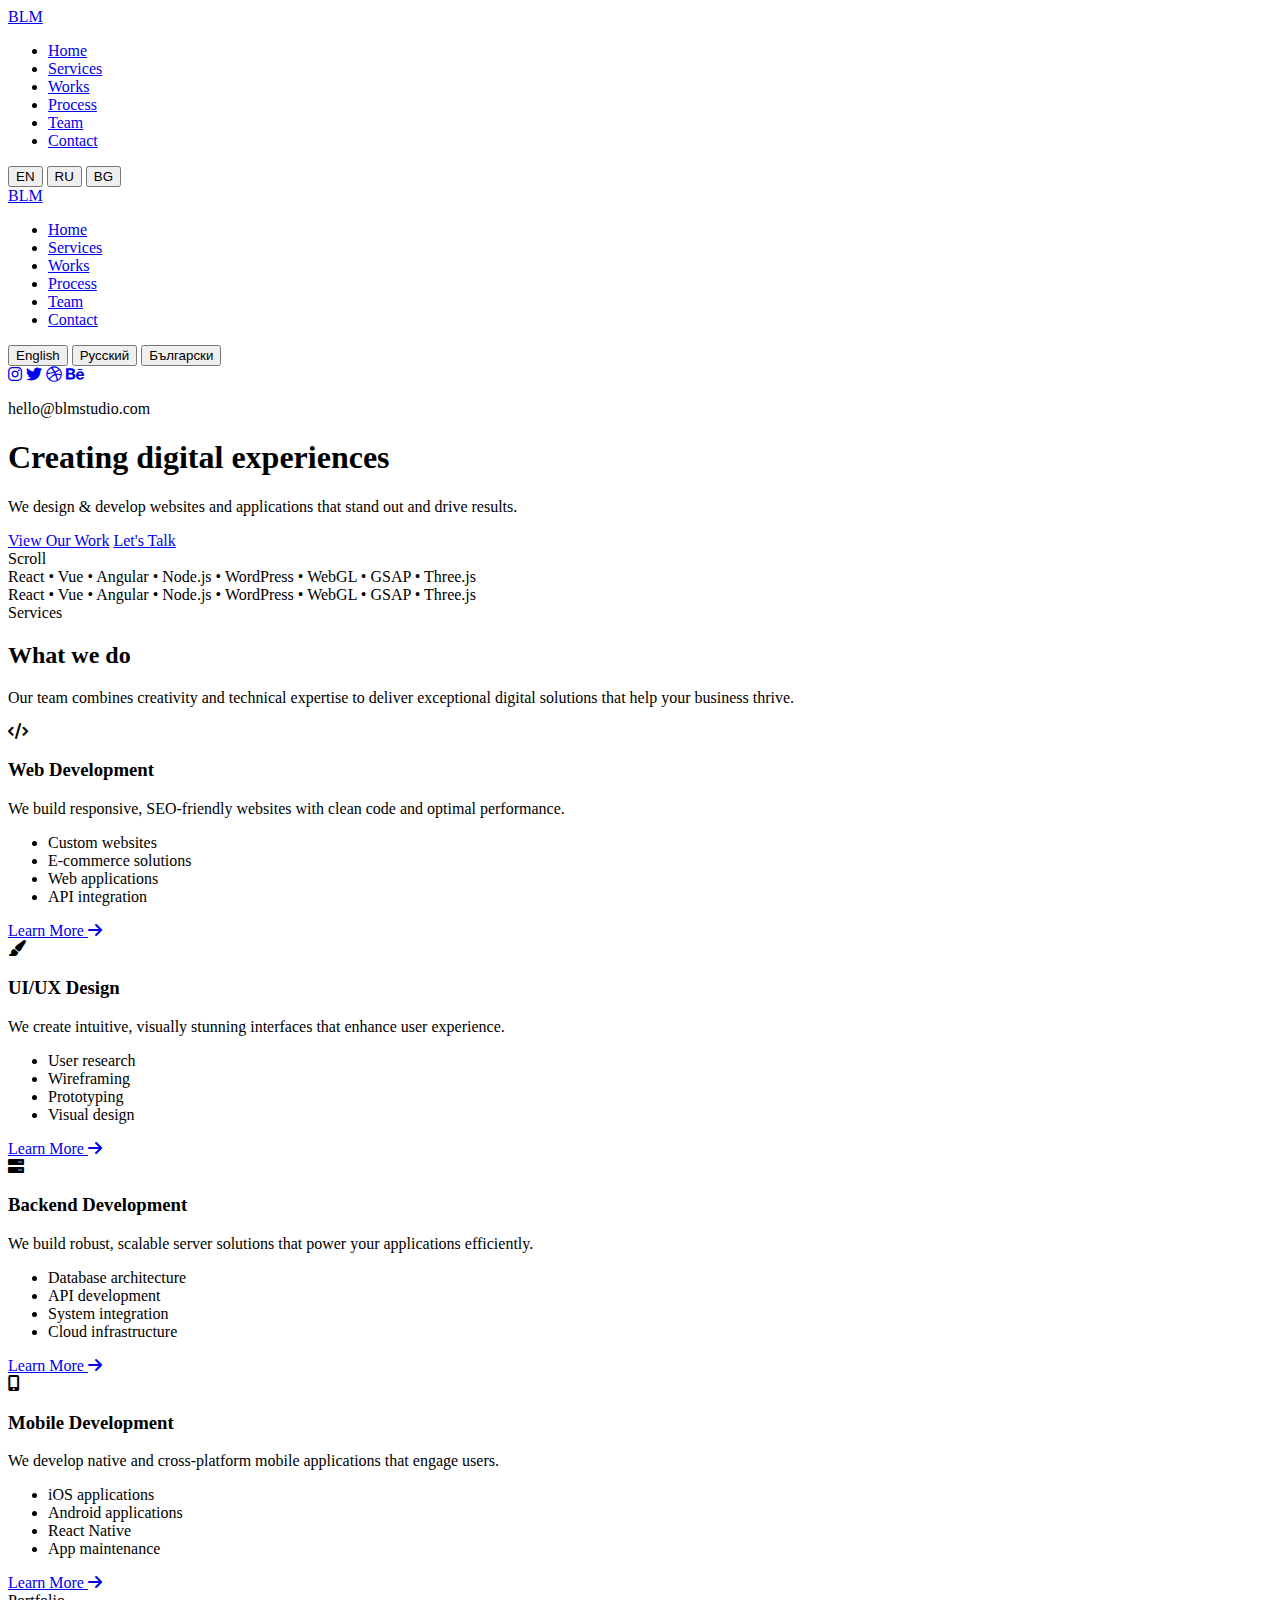
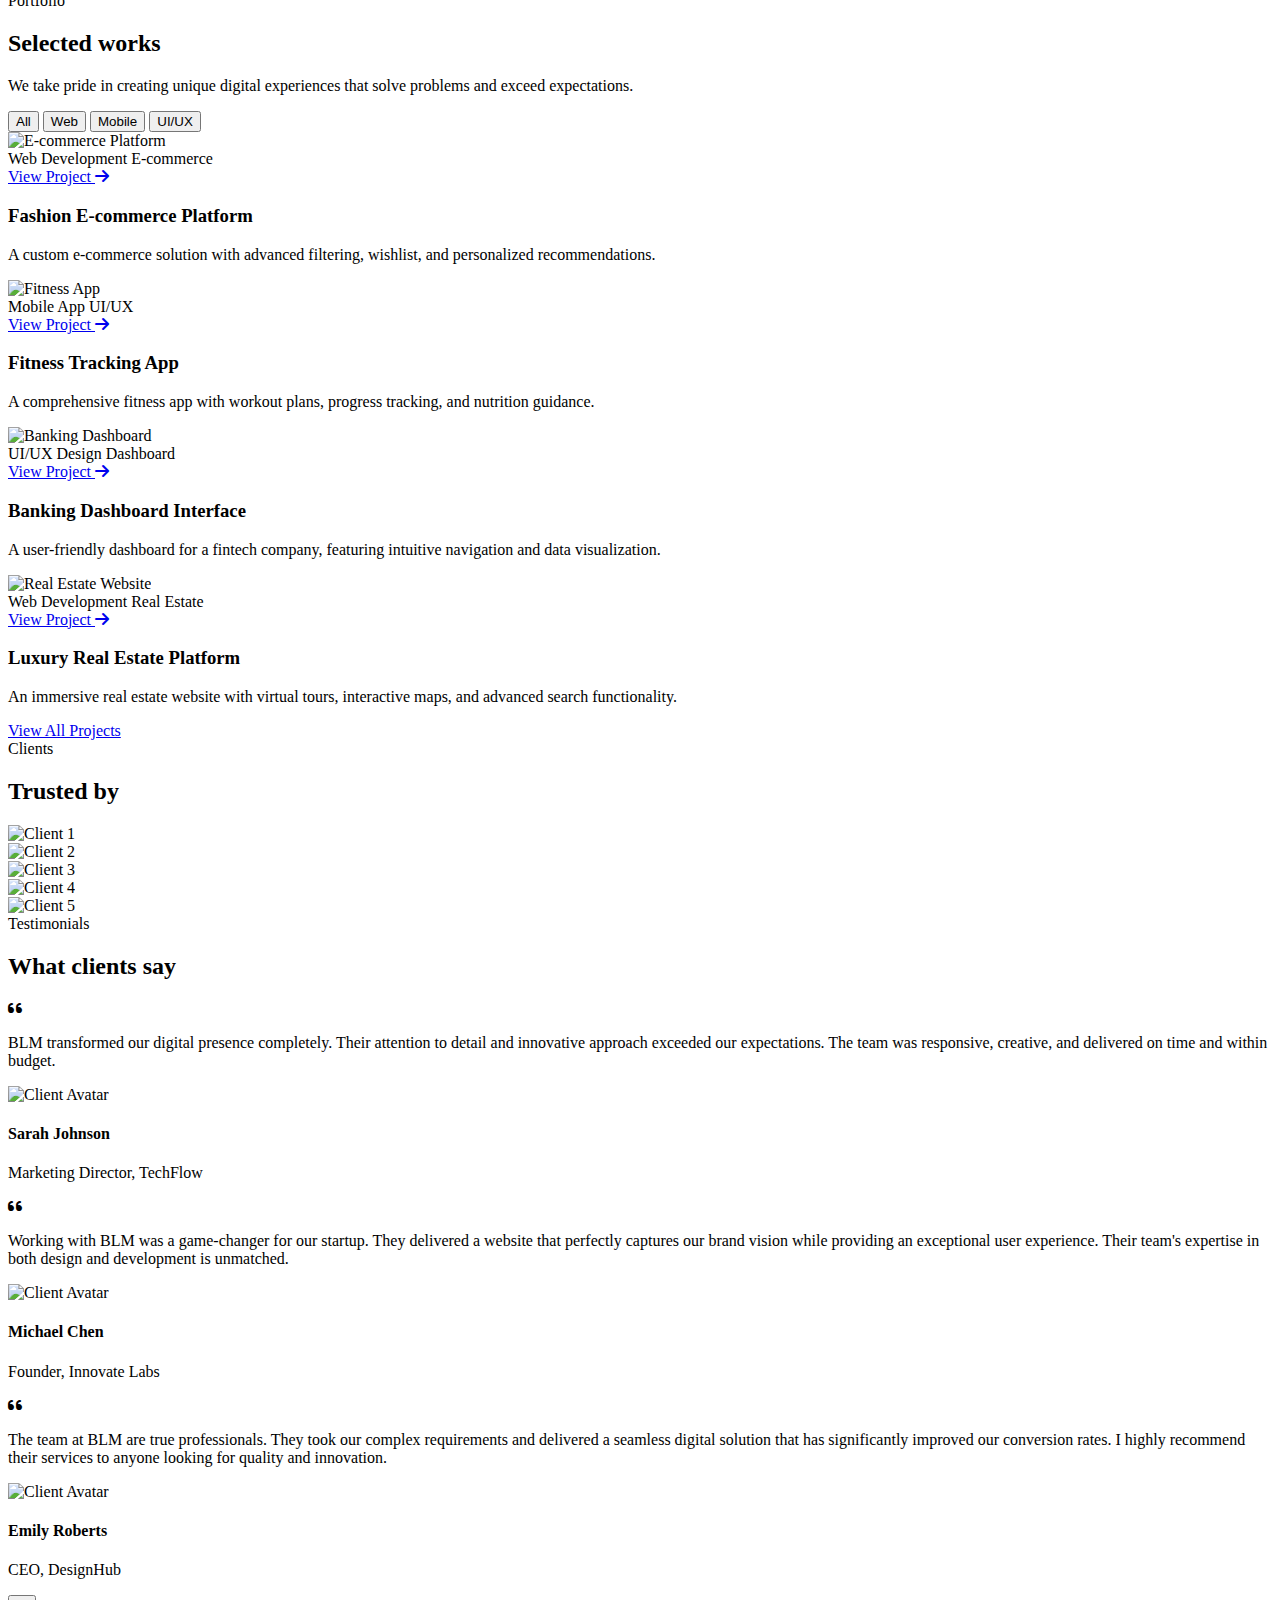
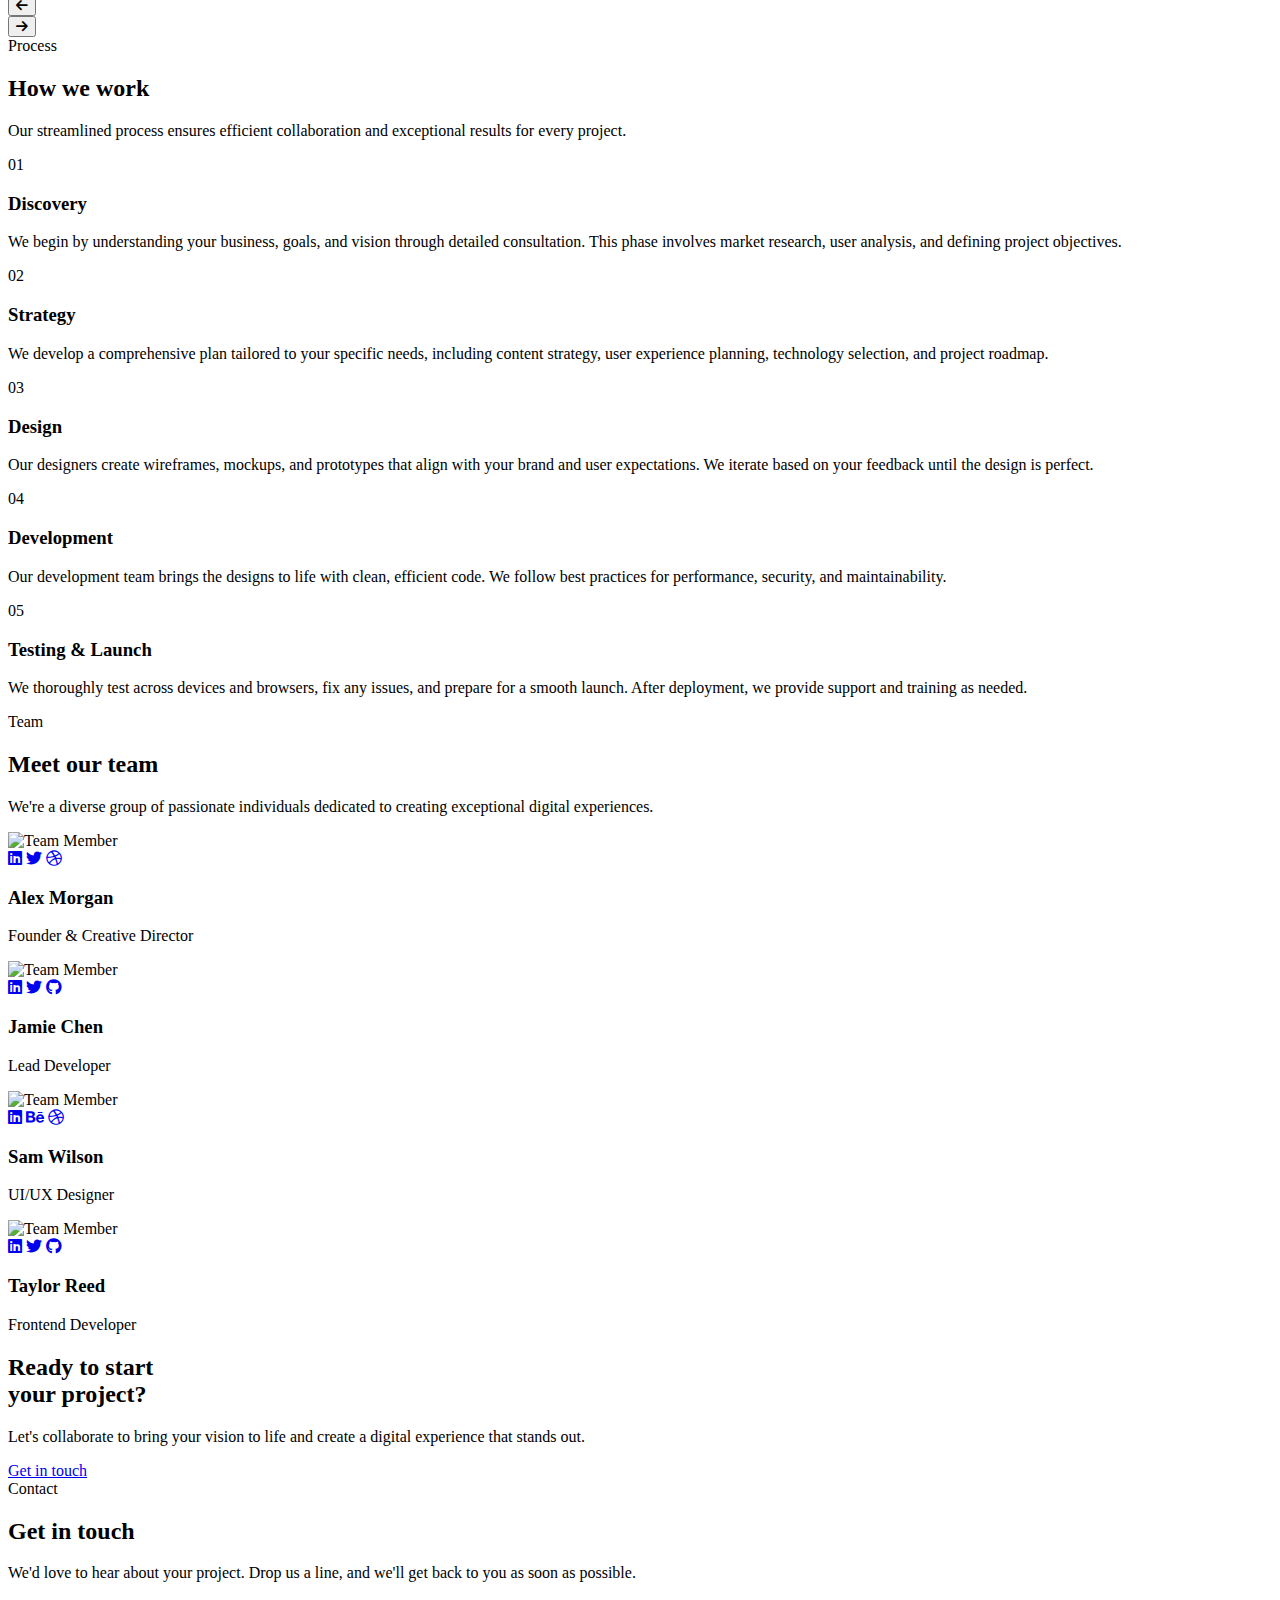
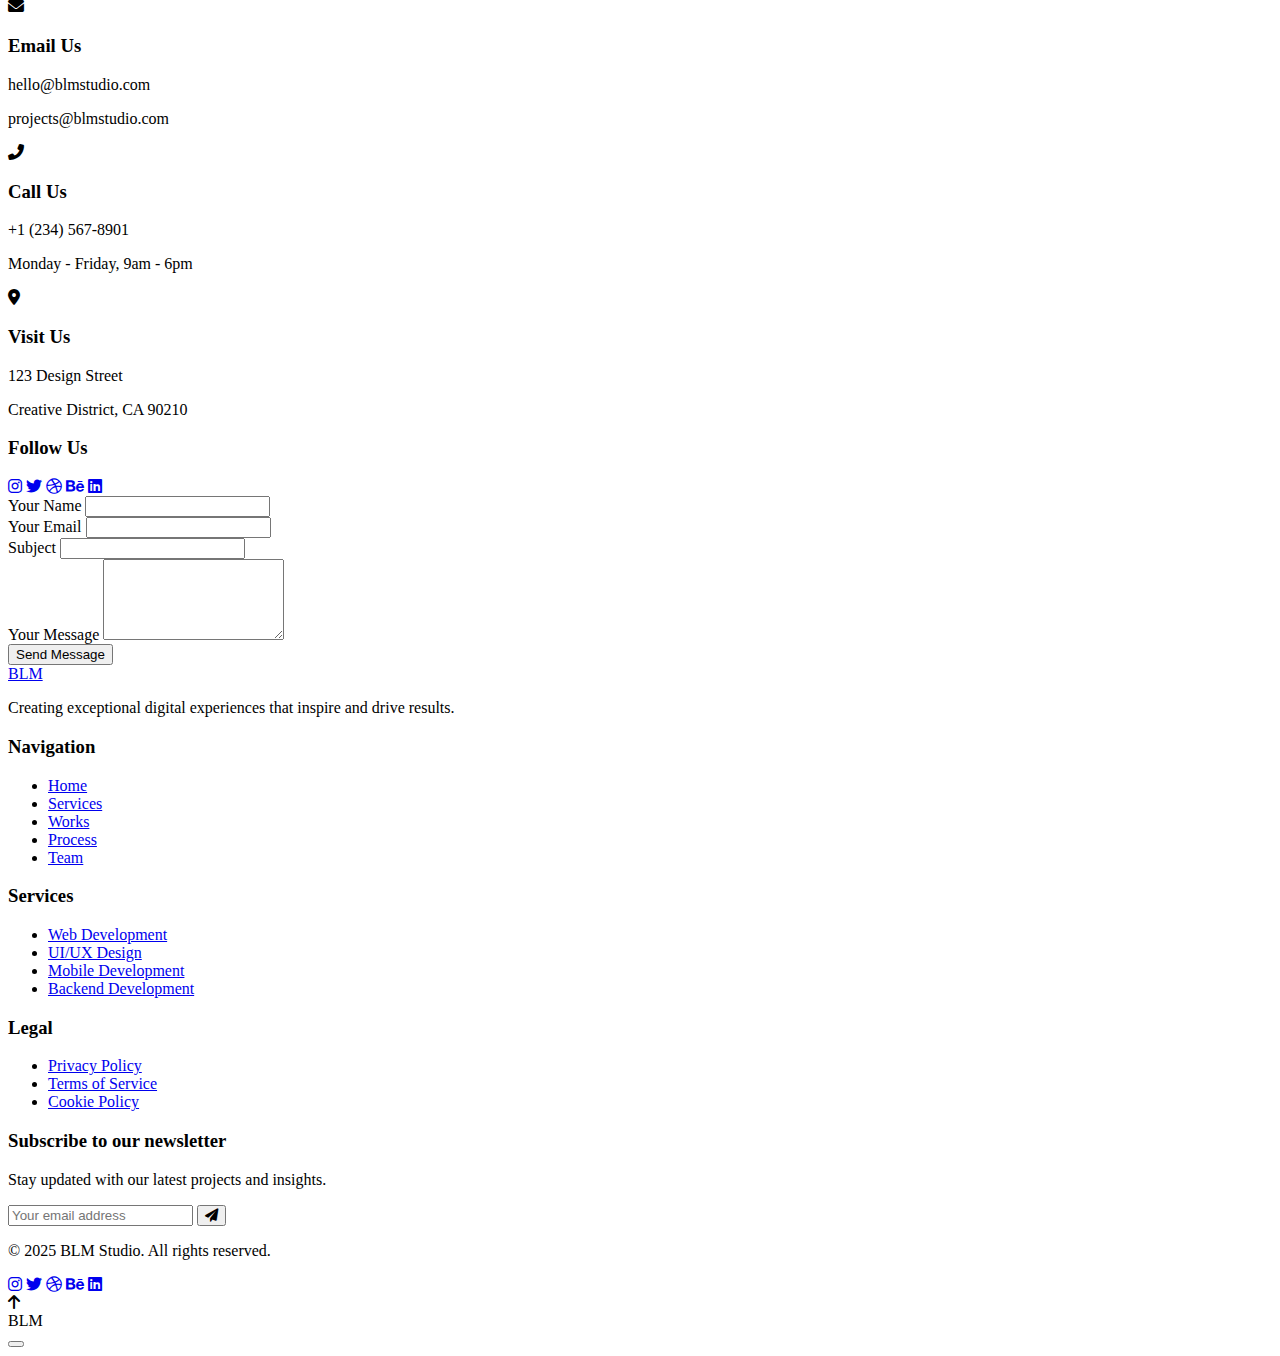
==== en/index.html @ 65df9fc5 "Create index.html" ====
<!DOCTYPE html>
<html lang="en">
<head>
<meta charset="UTF-8">
<meta name="viewport" content="width=device-width, initial-scale=1.0">
<title>BLM Studio | Interactive Digital Experiences</title>
<meta name="description" content="BLM Studio creates innovative digital experiences with cutting-edge web development solutions.">
<link rel="stylesheet" href="styles.css">
<link rel="preconnect" href="https://fonts.googleapis.com">
<link rel="preconnect" href="https://fonts.gstatic.com" crossorigin>
<link href="https://fonts.googleapis.com/css2?family=Inter:wght@300;400;500;600;700&family=Outfit:wght@300;400;500;600;700&display=swap" rel="stylesheet">
<link rel="stylesheet" href="https://cdnjs.cloudflare.com/ajax/libs/font-awesome/6.0.0/css/all.min.css">
<!-- Alternate language versions for SEO -->
<link rel="alternate" hreflang="en" href="https://blmstudio.com/en/" />
<link rel="alternate" hreflang="ru" href="https://blmstudio.com/ru/" />
<link rel="alternate" hreflang="bg" href="https://blmstudio.com/bg/" />
<script src="/shared/translations.js"></script>
<script src="/shared/language-loader.js"></script>
</head>
<body>
<!-- Cursor -->
<div class="cursor"></div>
<div class="cursor-follower"></div>

<!-- Progress Indicator -->
<div class="progress-container">
    <div class="progress-bar" id="progressBar"></div>
</div>

<!-- Noise Overlay -->
<div class="noise-overlay"></div>

<!-- Header -->
<header class="header" id="header">
    <div class="container">
        <a href="#" class="logo">
            <span class="logo-text">BLM</span>
            <span class="logo-dot"></span>
        </a>
        <nav class="main-nav">
            <ul class="nav-list">
                <li><a href="#home" class="nav-link active" data-i18n="nav_home">Home</a></li>
                <li><a href="#services" class="nav-link" data-i18n="nav_services">Services</a></li>
                <li><a href="#works" class="nav-link" data-i18n="nav_works">Works</a></li>
                <li><a href="#process" class="nav-link" data-i18n="nav_process">Process</a></li>
                <li><a href="#team" class="nav-link" data-i18n="nav_team">Team</a></li>
                <li><a href="#contact" class="nav-link" data-i18n="nav_contact">Contact</a></li>
            </ul>
        </nav>
        <div class="language-switcher">
            <button class="lang-btn" data-lang="en">EN</button>
            <button class="lang-btn" data-lang="ru">RU</button>
            <button class="lang-btn" data-lang="bg">BG</button>
        </div>
        <div class="menu-toggle" id="menuToggle">
            <div class="menu-icon">
                <span></span>
                <span></span>
            </div>
        </div>
    </div>
</header>

<!-- Mobile Menu -->
<div class="mobile-menu" id="mobileMenu">
    <div class="mobile-menu-container">
        <div class="mobile-menu-header">
            <a href="#" class="logo">
                <span class="logo-text">BLM</span>
                <span class="logo-dot"></span>
            </a>
            <div class="menu-close" id="menuClose">
                <span></span>
                <span></span>
            </div>
        </div>
        <nav class="mobile-nav">
            <ul class="mobile-nav-list">
                <li><a href="#home" class="mobile-nav-link" data-i18n="nav_home">Home</a></li>
                <li><a href="#services" class="mobile-nav-link" data-i18n="nav_services">Services</a></li>
                <li><a href="#works" class="mobile-nav-link" data-i18n="nav_works">Works</a></li>
                <li><a href="#process" class="mobile-nav-link" data-i18n="nav_process">Process</a></li>
                <li><a href="#team" class="mobile-nav-link" data-i18n="nav_team">Team</a></li>
                <li><a href="#contact" class="mobile-nav-link" data-i18n="nav_contact">Contact</a></li>
            </ul>
        </nav>
        <div class="mobile-language-switcher">
            <button class="lang-btn" data-lang="en">English</button>
            <button class="lang-btn" data-lang="ru">Русский</button>
            <button class="lang-btn" data-lang="bg">Български</button>
        </div>
        <div class="mobile-menu-footer">
            <div class="social-icons">
                <a href="#" class="social-icon"><i class="fab fa-instagram"></i></a>
                <a href="#" class="social-icon"><i class="fab fa-twitter"></i></a>
                <a href="#" class="social-icon"><i class="fab fa-dribbble"></i></a>
                <a href="#" class="social-icon"><i class="fab fa-behance"></i></a>
            </div>
            <p>hello@blmstudio.com</p>
        </div>
    </div>
    <div class="mobile-menu-bg"></div>
</div>

<!-- Hero Section -->
<section class="hero" id="home">
    <div class="hero-bg">
        <div class="hero-bg-gradient"></div>
        <div class="hero-bg-shapes">
            <div class="shape shape-1"></div>
            <div class="shape shape-2"></div>
            <div class="shape shape-3"></div>
            <div class="shape shape-4"></div>
        </div>
    </div>
    <div class="container">
        <div class="hero-content">
            <h1 class="hero-title split-text" data-i18n="hero_title">Creating digital experiences</h1>
            <p class="hero-subtitle" data-i18n="hero_subtitle">We design & develop websites and applications that 
                <span class="highlight">stand out</span> and drive results.
            </p>
            <div class="hero-buttons">
                <a href="#works" class="btn btn-primary" data-i18n="btn_view_work">View Our Work</a>
                <a href="#contact" class="btn btn-outline" data-i18n="btn_lets_talk">Let's Talk</a>
            </div>
        </div>
        <div class="hero-scroll-indicator">
            <span>Scroll</span>
        </div>
    </div>
    <div class="hero-footer">
        <div class="container">
            <div class="marquee">
                <div class="marquee-content">
                    <span>React</span>
                    <span class="marquee-divider">•</span>
                    <span>Vue</span>
                    <span class="marquee-divider">•</span>
                    <span>Angular</span>
                    <span class="marquee-divider">•</span>
                    <span>Node.js</span>
                    <span class="marquee-divider">•</span>
                    <span>WordPress</span>
                    <span class="marquee-divider">•</span>
                    <span>WebGL</span>
                    <span class="marquee-divider">•</span>
                    <span>GSAP</span>
                    <span class="marquee-divider">•</span>
                    <span>Three.js</span>
                </div>
                <div class="marquee-content">
                    <span>React</span>
                    <span class="marquee-divider">•</span>
                    <span>Vue</span>
                    <span class="marquee-divider">•</span>
                    <span>Angular</span>
                    <span class="marquee-divider">•</span>
                    <span>Node.js</span>
                    <span class="marquee-divider">•</span>
                    <span>WordPress</span>
                    <span class="marquee-divider">•</span>
                    <span>WebGL</span>
                    <span class="marquee-divider">•</span>
                    <span>GSAP</span>
                    <span class="marquee-divider">•</span>
                    <span>Three.js</span>
                </div>
            </div>
        </div>
    </div>
</section>
           

<!-- Services Section -->
<section class="services" id="services">
    <div class="container">
        <div class="section-header">
            <span class="section-tag" data-i18n="services_tag">Services</span>
            <h2 class="section-title split-text" data-i18n="services_title">What we do</h2>
            <p class="section-description" data-i18n="services_description">Our team combines creativity and technical expertise to deliver exceptional digital solutions that help your business thrive.</p>
        </div>
        <div class="services-grid">
            <div class="service-card">
                <div class="service-icon">
                    <i class="fas fa-code"></i>
                </div>
                <h3 class="service-title" data-i18n="service1_title">Web Development</h3>
                <div class="service-content">
                    <p data-i18n="service1_description">We build responsive, SEO-friendly websites with clean code and optimal performance.</p>
                    <ul class="service-list">
                        <li data-i18n="service1_list_item1">Custom websites</li>
                        <li data-i18n="service1_list_item2">E-commerce solutions</li>
                        <li data-i18n="service1_list_item3">Web applications</li>
                        <li data-i18n="service1_list_item4">API integration</li>
                    </ul>
                </div>
                <a href="#" class="service-link">
                    <span data-i18n="learn_more">Learn More</span>
                    <i class="fas fa-arrow-right"></i>
                </a>
            </div>
            <div class="service-card">
                <div class="service-icon">
                    <i class="fas fa-paint-brush"></i>
                </div>
                <h3 class="service-title" data-i18n="service2_title">UI/UX Design</h3>
                <div class="service-content">
                    <p data-i18n="service2_description">We create intuitive, visually stunning interfaces that enhance user experience.</p>
                    <ul class="service-list">
                        <li data-i18n="service2_list_item1">User research</li>
                        <li data-i18n="service2_list_item2">Wireframing</li>
                        <li data-i18n="service2_list_item3">Prototyping</li>
                        <li data-i18n="service2_list_item4">Visual design</li>
                    </ul>
                </div>
                <a href="#" class="service-link">
                    <span data-i18n="learn_more">Learn More</span>
                    <i class="fas fa-arrow-right"></i>
                </a>
            </div>
            <div class="service-card">
                <div class="service-icon">
                    <i class="fas fa-server"></i>
                </div>
                <h3 class="service-title" data-i18n="service3_title">Backend Development</h3>
                <div class="service-content">
                    <p data-i18n="service3_description">We build robust, scalable server solutions that power your applications efficiently.</p>
                    <ul class="service-list">
                        <li data-i18n="service3_list_item1">Database architecture</li>
                        <li data-i18n="service3_list_item2">API development</li>
                        <li data-i18n="service3_list_item3">System integration</li>
                        <li data-i18n="service3_list_item4">Cloud infrastructure</li>
                    </ul>
                </div>
                <a href="#" class="service-link">
                    <span data-i18n="learn_more">Learn More</span>
                    <i class="fas fa-arrow-right"></i>
                </a>
            </div>
            <div class="service-card">
                <div class="service-icon">
                    <i class="fas fa-mobile-alt"></i>
                </div>
                <h3 class="service-title" data-i18n="service4_title">Mobile Development</h3>
                <div class="service-content">
                    <p data-i18n="service4_description">We develop native and cross-platform mobile applications that engage users.</p>
                    <ul class="service-list">
                        <li data-i18n="service4_list_item1">iOS applications</li>
                        <li data-i18n="service4_list_item2">Android applications</li>
                        <li data-i18n="service4_list_item3">React Native</li>
                        <li data-i18n="service4_list_item4">App maintenance</li>
                    </ul>
                </div>
                <a href="#" class="service-link">
                    <span data-i18n="learn_more">Learn More</span>
                    <i class="fas fa-arrow-right"></i>
                </a>
            </div>
        </div>
    </div>
    <div class="services-bg">
        <div class="services-bg-gradient"></div>
        <div class="services-circle"></div>
    </div>
</section>

<!-- Works Section -->
<section class="works" id="works">
    <div class="container">
        <div class="section-header">
            <span class="section-tag" data-i18n="works_tag">Portfolio</span>
            <h2 class="section-title split-text" data-i18n="works_title">Selected works</h2>
            <p class="section-description" data-i18n="works_description">We take pride in creating unique digital experiences that solve problems and exceed expectations.</p>
        </div>
        <div class="works-filter">
            <button class="filter-btn active" data-filter="all" data-i18n="filter_all">All</button>
            <button class="filter-btn" data-filter="web" data-i18n="filter_web">Web</button>
            <button class="filter-btn" data-filter="mobile" data-i18n="filter_mobile">Mobile</button>
            <button class="filter-btn" data-filter="ui" data-i18n="filter_ui">UI/UX</button>
        </div>
        <div class="works-grid">
            <div class="work-item" data-category="web">
                <div class="work-image">
                    <img src="https://placehold.co/800x600" alt="E-commerce Platform">
                    <div class="work-overlay">
                        <div class="work-tags">
                            <span data-i18n="project1_tag1">Web Development</span>
                            <span data-i18n="project1_tag2">E-commerce</span>
                        </div>
                        <a href="#" class="work-link">
                            <span data-i18n="view_project">View Project</span>
                            <i class="fas fa-arrow-right"></i>
                        </a>
                    </div>
                </div>
                <div class="work-info">
                    <h3 class="work-title" data-i18n="project1_title">Fashion E-commerce Platform</h3>
                    <p class="work-description" data-i18n="project1_description">A custom e-commerce solution with advanced filtering, wishlist, and personalized recommendations.</p>
                </div>
            </div>
            <div class="work-item" data-category="mobile">
                <div class="work-image">
                    <img src="https://placehold.co/800x600" alt="Fitness App">
                    <div class="work-overlay">
                        <div class="work-tags">
                            <span data-i18n="project2_tag1">Mobile App</span>
                            <span data-i18n="project2_tag2">UI/UX</span>
                        </div>
                        <a href="#" class="work-link">
                            <span data-i18n="view_project">View Project</span>
                            <i class="fas fa-arrow-right"></i>
                        </a>
                    </div>
                </div>
                <div class="work-info">
                    <h3 class="work-title" data-i18n="project2_title">Fitness Tracking App</h3>
                    <p class="work-description" data-i18n="project2_description">A comprehensive fitness app with workout plans, progress tracking, and nutrition guidance.</p>
                </div>
            </div>
            <div class="work-item" data-category="ui">
                <div class="work-image">
                    <img src="https://placehold.co/800x600" alt="Banking Dashboard">
                    <div class="work-overlay">
                        <div class="work-tags">
                            <span data-i18n="project3_tag1">UI/UX Design</span>
                            <span data-i18n="project3_tag2">Dashboard</span>
                        </div>
                        <a href="#" class="work-link">
                            <span data-i18n="view_project">View Project</span>
                            <i class="fas fa-arrow-right"></i>
                        </a>
                    </div>
                </div>
                <div class="work-info">
                    <h3 class="work-title" data-i18n="project3_title">Banking Dashboard Interface</h3>
                    <p class="work-description" data-i18n="project3_description">A user-friendly dashboard for a fintech company, featuring intuitive navigation and data visualization.</p>
                </div>
            </div>
            <div class="work-item" data-category="web">
                <div class="work-image">
                    <img src="https://placehold.co/800x600" alt="Real Estate Website">
                    <div class="work-overlay">
                        <div class="work-tags">
                            <span data-i18n="project4_tag1">Web Development</span>
                            <span data-i18n="project4_tag2">Real Estate</span>
                        </div>
                        <a href="#" class="work-link">
                            <span data-i18n="view_project">View Project</span>
                            <i class="fas fa-arrow-right"></i>
                        </a>
                    </div>
                </div>
                <div class="work-info">
                    <h3 class="work-title" data-i18n="project4_title">Luxury Real Estate Platform</h3>
                    <p class="work-description" data-i18n="project4_description">An immersive real estate website with virtual tours, interactive maps, and advanced search functionality.</p>
                </div>
            </div>
        </div>
        <div class="works-cta">
            <a href="#" class="btn btn-outline" data-i18n="view_all_projects">View All Projects</a>
        </div>
    </div>
</section>

<!-- Client Section -->
<section class="clients">
    <div class="container">
        <div class="section-header">
            <span class="section-tag" data-i18n="clients_tag">Clients</span>
            <h2 class="section-title split-text" data-i18n="clients_title">Trusted by</h2>
        </div>
        <div class="clients-grid">
            <div class="client-logo">
                <img src="https://placehold.co/200x100" alt="Client 1">
            </div>
            <div class="client-logo">
                <img src="https://placehold.co/200x100" alt="Client 2">
            </div>
            <div class="client-logo">
                <img src="https://placehold.co/200x100" alt="Client 3">
            </div>
            <div class="client-logo">
                <img src="https://placehold.co/200x100" alt="Client 4">
            </div>
            <div class="client-logo">
                <img src="https://placehold.co/200x100" alt="Client 5">
            </div>
        </div>
    </div>
</section>

<!-- Testimonials Section -->
<section class="testimonials">
    <div class="container">
        <div class="section-header">
            <span class="section-tag" data-i18n="testimonials_tag">Testimonials</span>
            <h2 class="section-title split-text" data-i18n="testimonials_title">What clients say</h2>
        </div>
        <div class="testimonials-container">
            <div class="testimonials-slider" id="testimonialsSlider">
                <div class="testimonial-slide">
                    <div class="testimonial-content">
                        <div class="testimonial-quote">
                            <i class="fas fa-quote-left"></i>
                            <p data-i18n="testimonial1_text">BLM transformed our digital presence completely. Their attention to detail and innovative approach exceeded our expectations. The team was responsive, creative, and delivered on time and within budget.</p>
                        </div>
                        <div class="testimonial-author">
                            <div class="testimonial-avatar">
                                <img src="https://placehold.co/100" alt="Client Avatar">
                            </div>
                            <div class="testimonial-info">
                                <h4 data-i18n="testimonial1_name">Sarah Johnson</h4>
                                <p data-i18n="testimonial1_position">Marketing Director, TechFlow</p>
                            </div>
                        </div>
                    </div>
                </div>
                <div class="testimonial-slide">
                    <div class="testimonial-content">
                        <div class="testimonial-quote">
                            <i class="fas fa-quote-left"></i>
                            <p data-i18n="testimonial2_text">Working with BLM was a game-changer for our startup. They delivered a website that perfectly captures our brand vision while providing an exceptional user experience. Their team's expertise in both design and development is unmatched.</p>
                        </div>
                        <div class="testimonial-author">
                            <div class="testimonial-avatar">
                                <img src="https://placehold.co/100" alt="Client Avatar">
                            </div>
                            <div class="testimonial-info">
                                <h4 data-i18n="testimonial2_name">Michael Chen</h4>
                                <p data-i18n="testimonial2_position">Founder, Innovate Labs</p>
                            </div>
                        </div>
                    </div>
                </div>
                <div class="testimonial-slide">
                    <div class="testimonial-content">
                        <div class="testimonial-quote">
                            <i class="fas fa-quote-left"></i>
                            <p data-i18n="testimonial3_text">The team at BLM are true professionals. They took our complex requirements and delivered a seamless digital solution that has significantly improved our conversion rates. I highly recommend their services to anyone looking for quality and innovation.</p>
                        </div>
                        <div class="testimonial-author">
                            <div class="testimonial-avatar">
                                <img src="https://placehold.co/100" alt="Client Avatar">
                            </div>
                            <div class="testimonial-info">
                                <h4 data-i18n="testimonial3_name">Emily Roberts</h4>
                                <p data-i18n="testimonial3_position">CEO, DesignHub</p>
                            </div>
                        </div>
                    </div>
                </div>
            </div>
            <div class="testimonials-controls">
                <button class="testimonial-btn prev" id="testimonialPrev">
                    <i class="fas fa-arrow-left"></i>
                </button>
                <div class="testimonial-indicators">
                    <span class="indicator active" data-index="0"></span>
                    <span class="indicator" data-index="1"></span>
                    <span class="indicator" data-index="2"></span>
                </div>
                <button class="testimonial-btn next" id="testimonialNext">
                    <i class="fas fa-arrow-right"></i>
                </button>
            </div>
        </div>
    </div>
    <div class="testimonials-bg">
        <div class="testimonials-circle"></div>
    </div>
</section>

<!-- Process Section -->
<section class="process" id="process">
    <div class="container">
        <div class="section-header">
            <span class="section-tag" data-i18n="process_tag">Process</span>
            <h2 class="section-title split-text" data-i18n="process_title">How we work</h2>
            <p class="section-description" data-i18n="process_description">Our streamlined process ensures efficient collaboration and exceptional results for every project.</p>
        </div>
        <div class="process-timeline">
            <div class="process-step">
                <div class="process-step-content">
                    <div class="process-number">01</div>
                    <div class="process-details">
                        <h3 data-i18n="process1_title">Discovery</h3>
                        <p data-i18n="process1_description">We begin by understanding your business, goals, and vision through detailed consultation. This phase involves market research, user analysis, and defining project objectives.</p>
                    </div>
                </div>
                <div class="process-connector"></div>
            </div>
            <div class="process-step">
                <div class="process-step-content">
                    <div class="process-number">02</div>
                    <div class="process-details">
                        <h3 data-i18n="process2_title">Strategy</h3>
                        <p data-i18n="process2_description">We develop a comprehensive plan tailored to your specific needs, including content strategy, user experience planning, technology selection, and project roadmap.</p>
                    </div>
                </div>
                <div class="process-connector"></div>
            </div>
            <div class="process-step">
                <div class="process-step-content">
                    <div class="process-number">03</div>
                    <div class="process-details">
                        <h3 data-i18n="process3_title">Design</h3>
                        <p data-i18n="process3_description">Our designers create wireframes, mockups, and prototypes that align with your brand and user expectations. We iterate based on your feedback until the design is perfect.</p>
                    </div>
                </div>
                <div class="process-connector"></div>
            </div>
            <div class="process-step">
                <div class="process-step-content">
                    <div class="process-number">04</div>
                    <div class="process-details">
                        <h3 data-i18n="process4_title">Development</h3>
                        <p data-i18n="process4_description">Our development team brings the designs to life with clean, efficient code. We follow best practices for performance, security, and maintainability.</p>
                    </div>
                </div>
                <div class="process-connector"></div>
            </div>
            <div class="process-step">
                <div class="process-step-content">
                    <div class="process-number">05</div>
                    <div class="process-details">
                        <h3 data-i18n="process5_title">Testing & Launch</h3>
                        <p data-i18n="process5_description">We thoroughly test across devices and browsers, fix any issues, and prepare for a smooth launch. After deployment, we provide support and training as needed.</p>
                    </div>
                </div>
            </div>
        </div>
    </div>
    <div class="process-bg">
        <div class="process-bg-gradient"></div>
        <div class="process-shape shape-1"></div>
        <div class="process-shape shape-2"></div>
    </div>
</section>

<!-- Team Section -->
<section class="team" id="team">
    <div class="container">
        <div class="section-header">
            <span class="section-tag" data-i18n="team_tag">Team</span>
            <h2 class="section-title split-text" data-i18n="team_title">Meet our team</h2>
            <p class="section-description" data-i18n="team_description">We're a diverse group of passionate individuals dedicated to creating exceptional digital experiences.</p>
        </div>
        <div class="team-grid">
            <div class="team-member">
                <div class="team-member-image">
                    <img src="https://placehold.co/500" alt="Team Member">
                    <div class="team-member-social">
                        <a href="#"><i class="fab fa-linkedin"></i></a>
                        <a href="#"><i class="fab fa-twitter"></i></a>
                        <a href="#"><i class="fab fa-dribbble"></i></a>
                    </div>
                </div>
                <div class="team-member-info">
                    <h3 data-i18n="team1_name">Alex Morgan</h3>
                    <p data-i18n="team1_position">Founder & Creative Director</p>
                </div>
            </div>
            <div class="team-member">
                <div class="team-member-image">
                    <img src="https://placehold.co/500" alt="Team Member">
                    <div class="team-member-social">
                        <a href="#"><i class="fab fa-linkedin"></i></a>
                        <a href="#"><i class="fab fa-twitter"></i></a>
                        <a href="#"><i class="fab fa-github"></i></a>
                    </div>
                </div>
                <div class="team-member-info">
                    <h3 data-i18n="team2_name">Jamie Chen</h3>
                    <p data-i18n="team2_position">Lead Developer</p>
                </div>
            </div>
            <div class="team-member">
                <div class="team-member-image">
                    <img src="https://placehold.co/500" alt="Team Member">
                    <div class="team-member-social">
                        <a href="#"><i class="fab fa-linkedin"></i></a>
                        <a href="#"><i class="fab fa-behance"></i></a>
                        <a href="#"><i class="fab fa-dribbble"></i></a>
                    </div>
                </div>
                <div class="team-member-info">
                    <h3 data-i18n="team3_name">Sam Wilson</h3>
                    <p data-i18n="team3_position">UI/UX Designer</p>
                </div>
            </div>
            <div class="team-member">
                <div class="team-member-image">
                    <img src="https://placehold.co/500" alt="Team Member">
                    <div class="team-member-social">
                        <a href="#"><i class="fab fa-linkedin"></i></a>
                        <a href="#"><i class="fab fa-twitter"></i></a>
                        <a href="#"><i class="fab fa-github"></i></a>
                    </div>
                </div>
                <div class="team-member-info">
                    <h3 data-i18n="team4_name">Taylor Reed</h3>
                    <p data-i18n="team4_position">Frontend Developer</p>
                </div>
            </div>
        </div>
    </div>
</section>

<!-- CTA Section -->
<section class="cta">
    <div class="container">
        <div class="cta-content">
            <h2 class="cta-title split-text" data-i18n="cta_title">Ready to start<br>your project?</h2>
            <p class="cta-text" data-i18n="cta_text">Let's collaborate to bring your vision to life and create a digital experience that stands out.</p>
            <a href="#contact" class="btn btn-primary" data-i18n="cta_button">Get in touch</a>
        </div>
    </div>
    <div class="cta-bg">
        <div class="cta-shape shape-1"></div>
        <div class="cta-shape shape-2"></div>
    </div>
</section>

<!-- Contact Section -->
<section class="contact" id="contact">
    <div class="container">
        <div class="section-header">
            <span class="section-tag" data-i18n="contact_tag">Contact</span>
            <h2 class="section-title split-text" data-i18n="contact_title">Get in touch</h2>
            <p class="section-description" data-i18n="contact_description">We'd love to hear about your project. Drop us a line, and we'll get back to you as soon as possible.</p>
        </div>
        <div class="contact-container">
            <div class="contact-info">
                <div class="contact-method">
                    <div class="contact-icon">
                        <i class="fas fa-envelope"></i>
                    </div>
                    <div>
                        <h3 data-i18n="contact_email_title">Email Us</h3>
                        <p>hello@blmstudio.com</p>
                        <p>projects@blmstudio.com</p>
                    </div>
                </div>
                <div class="contact-method">
                    <div class="contact-icon">
                        <i class="fas fa-phone-alt"></i>
                    </div>
                    <div>
                        <h3 data-i18n="contact_phone_title">Call Us</h3>
                        <p>+1 (234) 567-8901</p>
                        <p data-i18n="contact_phone_hours">Monday - Friday, 9am - 6pm</p>
                    </div>
                </div>
                <div class="contact-method">
                    <div class="contact-icon">
                        <i class="fas fa-map-marker-alt"></i>
                    </div>
                    <div>
                        <h3 data-i18n="contact_visit_title">Visit Us</h3>
                        <p>123 Design Street</p>
                        <p>Creative District, CA 90210</p>
                    </div>
                </div>
                <div class="contact-social">
                    <h3 data-i18n="contact_follow_title">Follow Us</h3>
                    <div class="social-icons">
                        <a href="#" class="social-icon"><i class="fab fa-instagram"></i></a>
                        <a href="#" class="social-icon"><i class="fab fa-twitter"></i></a>
                        <a href="#" class="social-icon"><i class="fab fa-dribbble"></i></a>
                        <a href="#" class="social-icon"><i class="fab fa-behance"></i></a>
                        <a href="#" class="social-icon"><i class="fab fa-linkedin"></i></a>
                    </div>
                </div>
            </div>
            <div class="contact-form-container">
                <form class="contact-form" id="contactForm">
                    <div class="form-group">
                        <label for="name" data-i18n="form_name">Your Name</label>
                        <input type="text" id="name" name="name" required>
                    </div>
                    <div class="form-group">
                        <label for="email" data-i18n="form_email">Your Email</label>
                        <input type="email" id="email" name="email" required>
                    </div>
                    <div class="form-group">
                        <label for="subject" data-i18n="form_subject">Subject</label>
                        <input type="text" id="subject" name="subject" required>
                    </div>
                    <div class="form-group">
                        <label for="message" data-i18n="form_message">Your Message</label>
                        <textarea id="message" name="message" rows="5" required></textarea>
                    </div>
                    <div class="form-submit">
                        <button type="submit" class="btn btn-primary" data-i18n="form_submit">Send Message</button>
                    </div>
                </form>
            </div>
        </div>
    </div>
    <div class="contact-bg">
        <div class="contact-bg-gradient"></div>
        <div class="contact-shape shape-1"></div>
        <div class="contact-shape shape-2"></div>
    </div>
</section>

<!-- Footer -->
<footer class="footer">
    <div class="container">
        <div class="footer-main">
            <div class="footer-logo">
                <a href="#" class="logo">
                    <span class="logo-text">BLM</span>
                    <span class="logo-dot"></span>
                </a>
                <p data-i18n="footer_description">Creating exceptional digital experiences that inspire and drive results.</p>
            </div>
            <div class="footer-links">
                <div class="footer-links-column">
                    <h3 data-i18n="footer_navigation">Navigation</h3>
                    <ul>
                        <li><a href="#home" data-i18n="nav_home">Home</a></li>
                        <li><a href="#services" data-i18n="nav_services">Services</a></li>
                        <li><a href="#works" data-i18n="nav_works">Works</a></li>
                        <li><a href="#process" data-i18n="nav_process">Process</a></li>
                        <li><a href="#team" data-i18n="nav_team">Team</a></li>
                    </ul>
                </div>
                <div class="footer-links-column">
                    <h3 data-i18n="footer_services">Services</h3>
                    <ul>
                        <li><a href="#" data-i18n="service1_title">Web Development</a></li>
                        <li><a href="#" data-i18n="service2_title">UI/UX Design</a></li>
                        <li><a href="#" data-i18n="service4_title">Mobile Development</a></li>
                        <li><a href="#" data-i18n="service3_title">Backend Development</a></li>
                    </ul>
                </div>
                <div class="footer-links-column">
                    <h3 data-i18n="footer_legal">Legal</h3>
                    <ul>
                        <li><a href="#" data-i18n="footer_privacy">Privacy Policy</a></li>
                        <li><a href="#" data-i18n="footer_terms">Terms of Service</a></li>
                        <li><a href="#" data-i18n="footer_cookies">Cookie Policy</a></li>
                    </ul>
                </div>
            </div>
            <div class="footer-newsletter">
                <h3 data-i18n="footer_newsletter_title">Subscribe to our newsletter</h3>
                <p data-i18n="footer_newsletter_text">Stay updated with our latest projects and insights.</p>
                <form class="newsletter-form" id="newsletterForm">
                    <div class="newsletter-form-group">
                        <input type="email" placeholder="Your email address" required>
                        <button type="submit" class="newsletter-submit">
                            <i class="fas fa-paper-plane"></i>
                        </button>
                    </div>
                </form>
            </div>
        </div>
        <div class="footer-bottom">
            <p data-i18n="footer_copyright">&copy; 2025 BLM Studio. All rights reserved.</p>
            <div class="footer-social">
                <a href="#" class="social-icon"><i class="fab fa-instagram"></i></a>
                <a href="#" class="social-icon"><i class="fab fa-twitter"></i></a>
                <a href="#" class="social-icon"><i class="fab fa-dribbble"></i></a>
                <a href="#" class="social-icon"><i class="fab fa-behance"></i></a>
                <a href="#" class="social-icon"><i class="fab fa-linkedin"></i></a>
            </div>
        </div>
    </div>
</footer>

<!-- Back to Top Button -->
<div class="back-to-top" id="backToTop">
    <i class="fas fa-arrow-up"></i>
</div>

<!-- Preloader -->
<div class="preloader" id="preloader">
    <div class="preloader-content">
        <div class="preloader-logo">BLM</div>
        <div class="preloader-progress">
            <div class="preloader-progress-bar"></div>
        </div>
    </div>
</div>

<!-- Modal -->
<div class="modal" id="projectModal">
    <div class="modal-overlay"></div>
    <div class="modal-container">
        <div class="modal-header">
            <button class="modal-close" id="modalClose">
                <span></span>
                <span></span>
            </button>
        </div>
        <div class="modal-content" id="modalContent">
            <!-- Content will be loaded dynamically -->
        </div>
    </div>
</div>

<!-- Scripts -->
<script src="https://cdnjs.cloudflare.com/ajax/libs/gsap/3.11.5/gsap.min.js"></script>
<script src="https://cdnjs.cloudflare.com/ajax/libs/gsap/3.11.5/ScrollTrigger.min.js"></script>
<script src="https://cdnjs.cloudflare.com/ajax/libs/gsap/3.11.5/TextPlugin.min.js"></script>
<script src="https://cdnjs.cloudflare.com/ajax/libs/gsap/3.11.5/SplitText.min.js"></script>
<script src="script.js"></script>

</body>
</html>
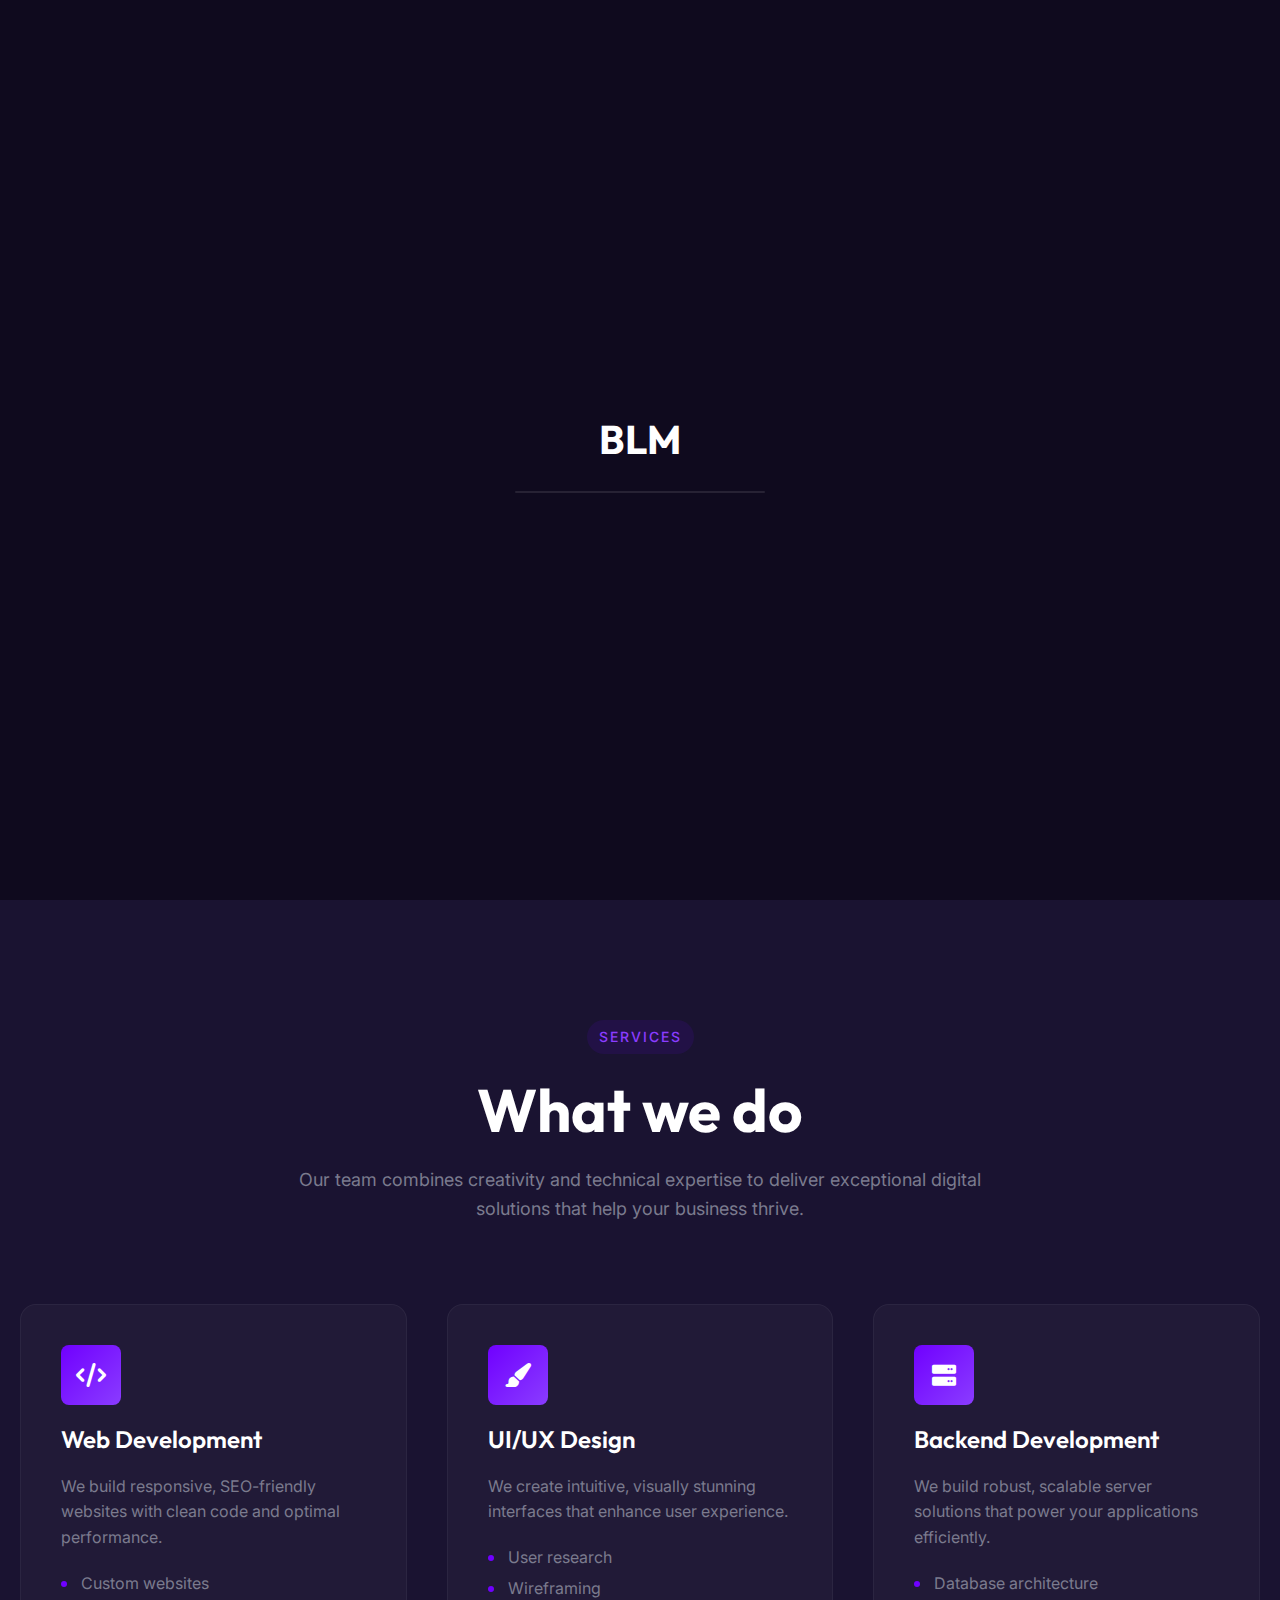
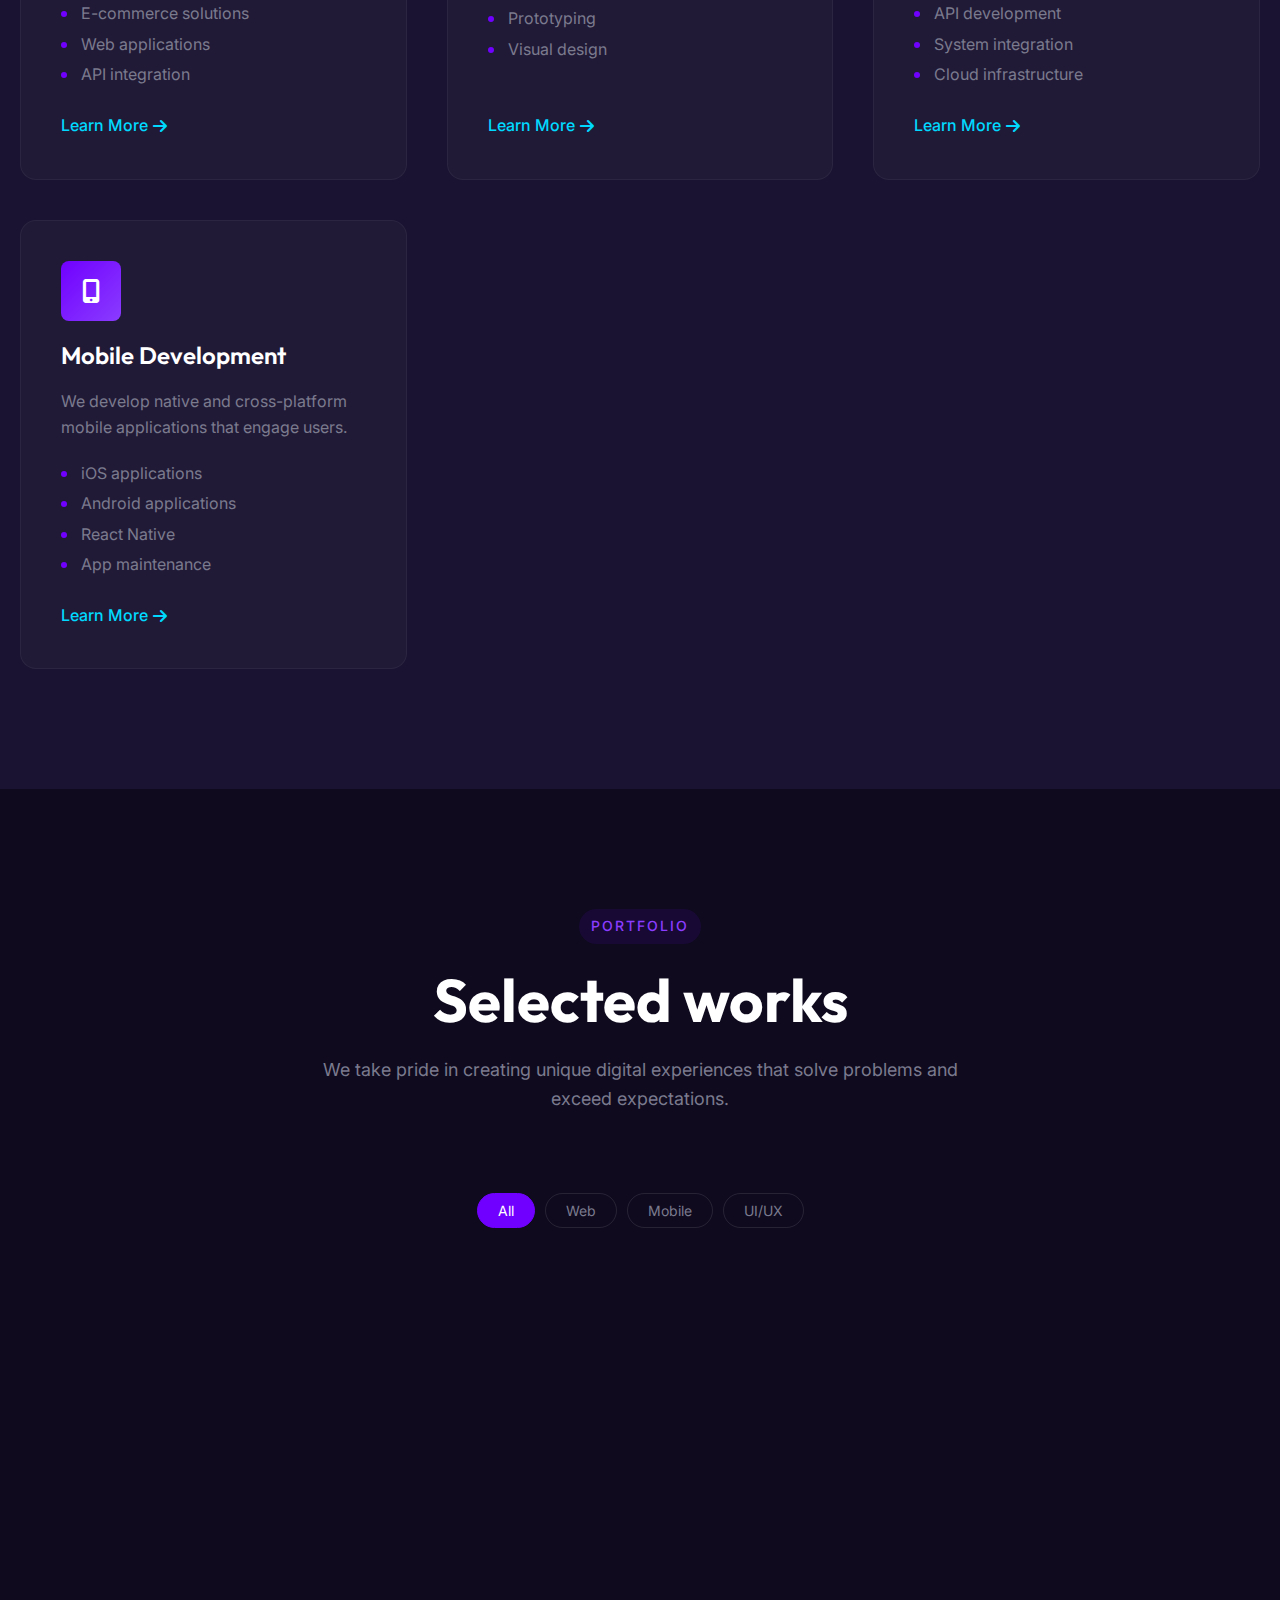
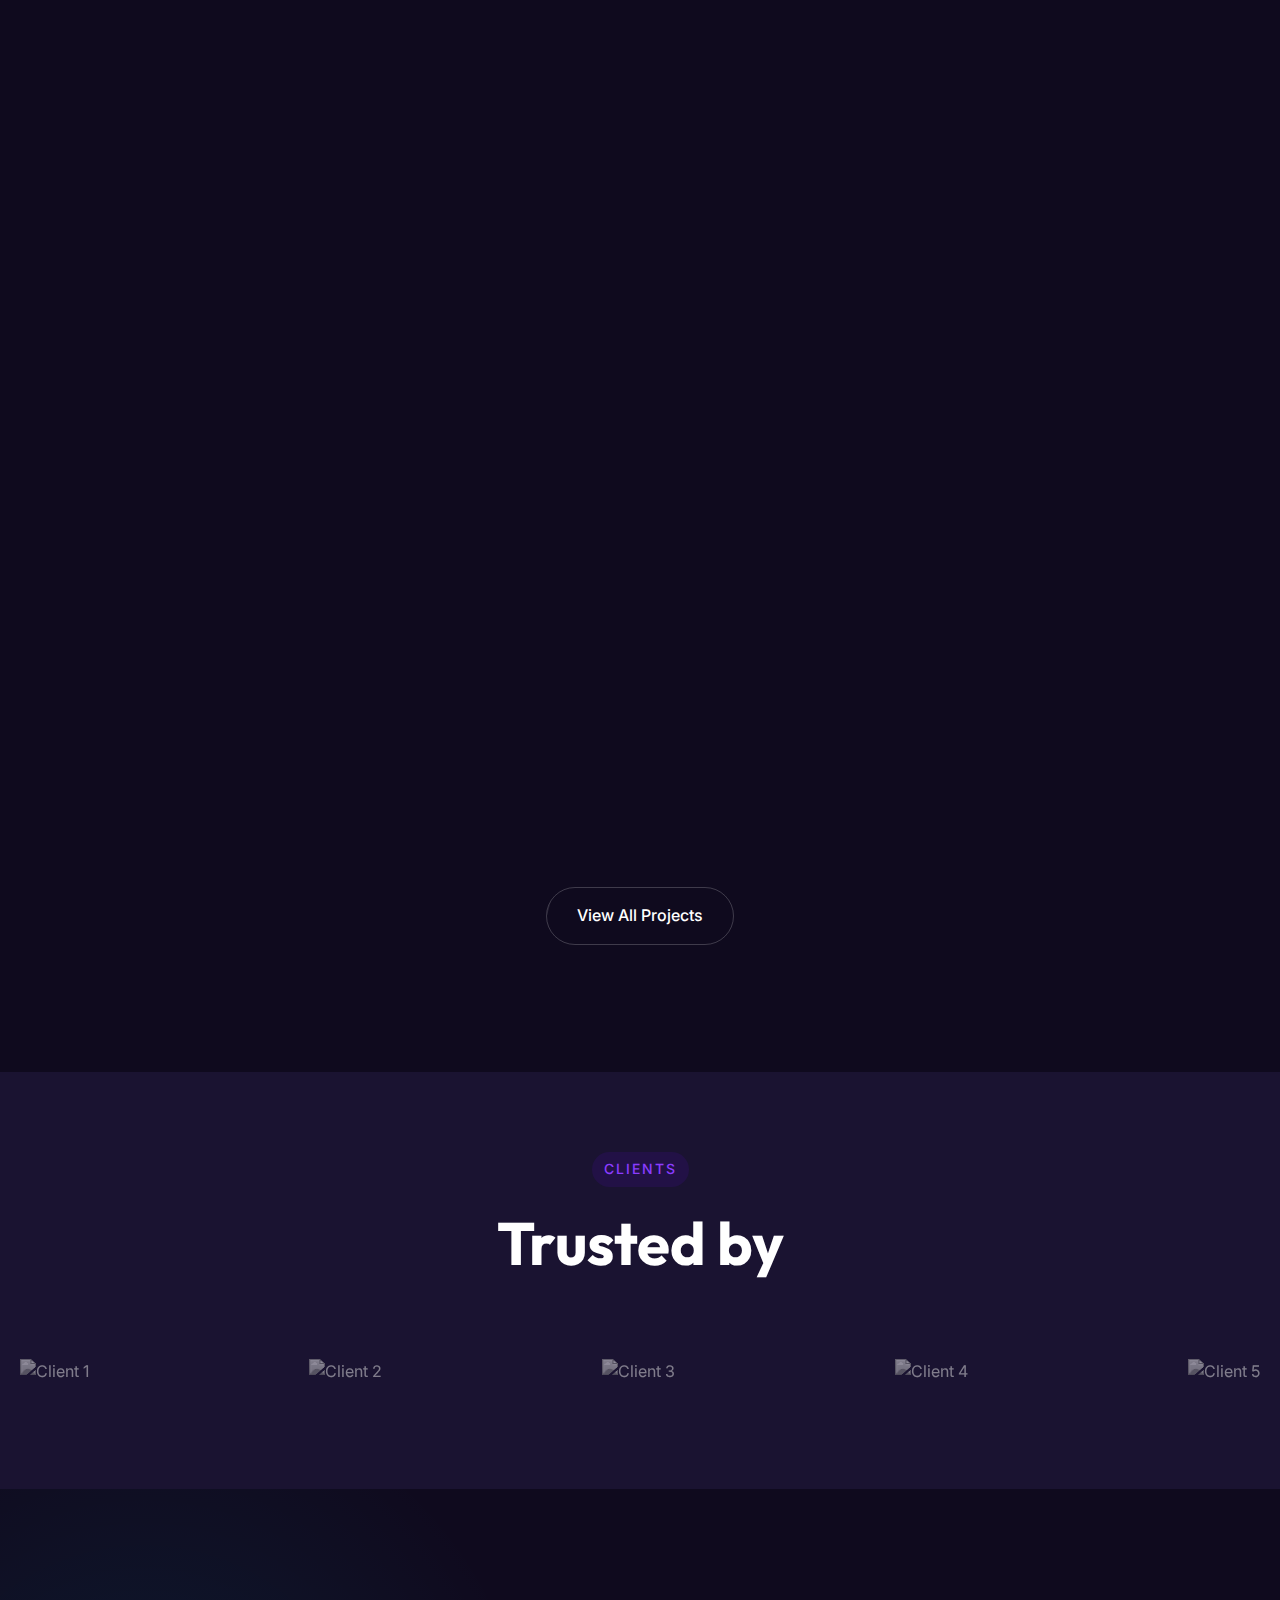
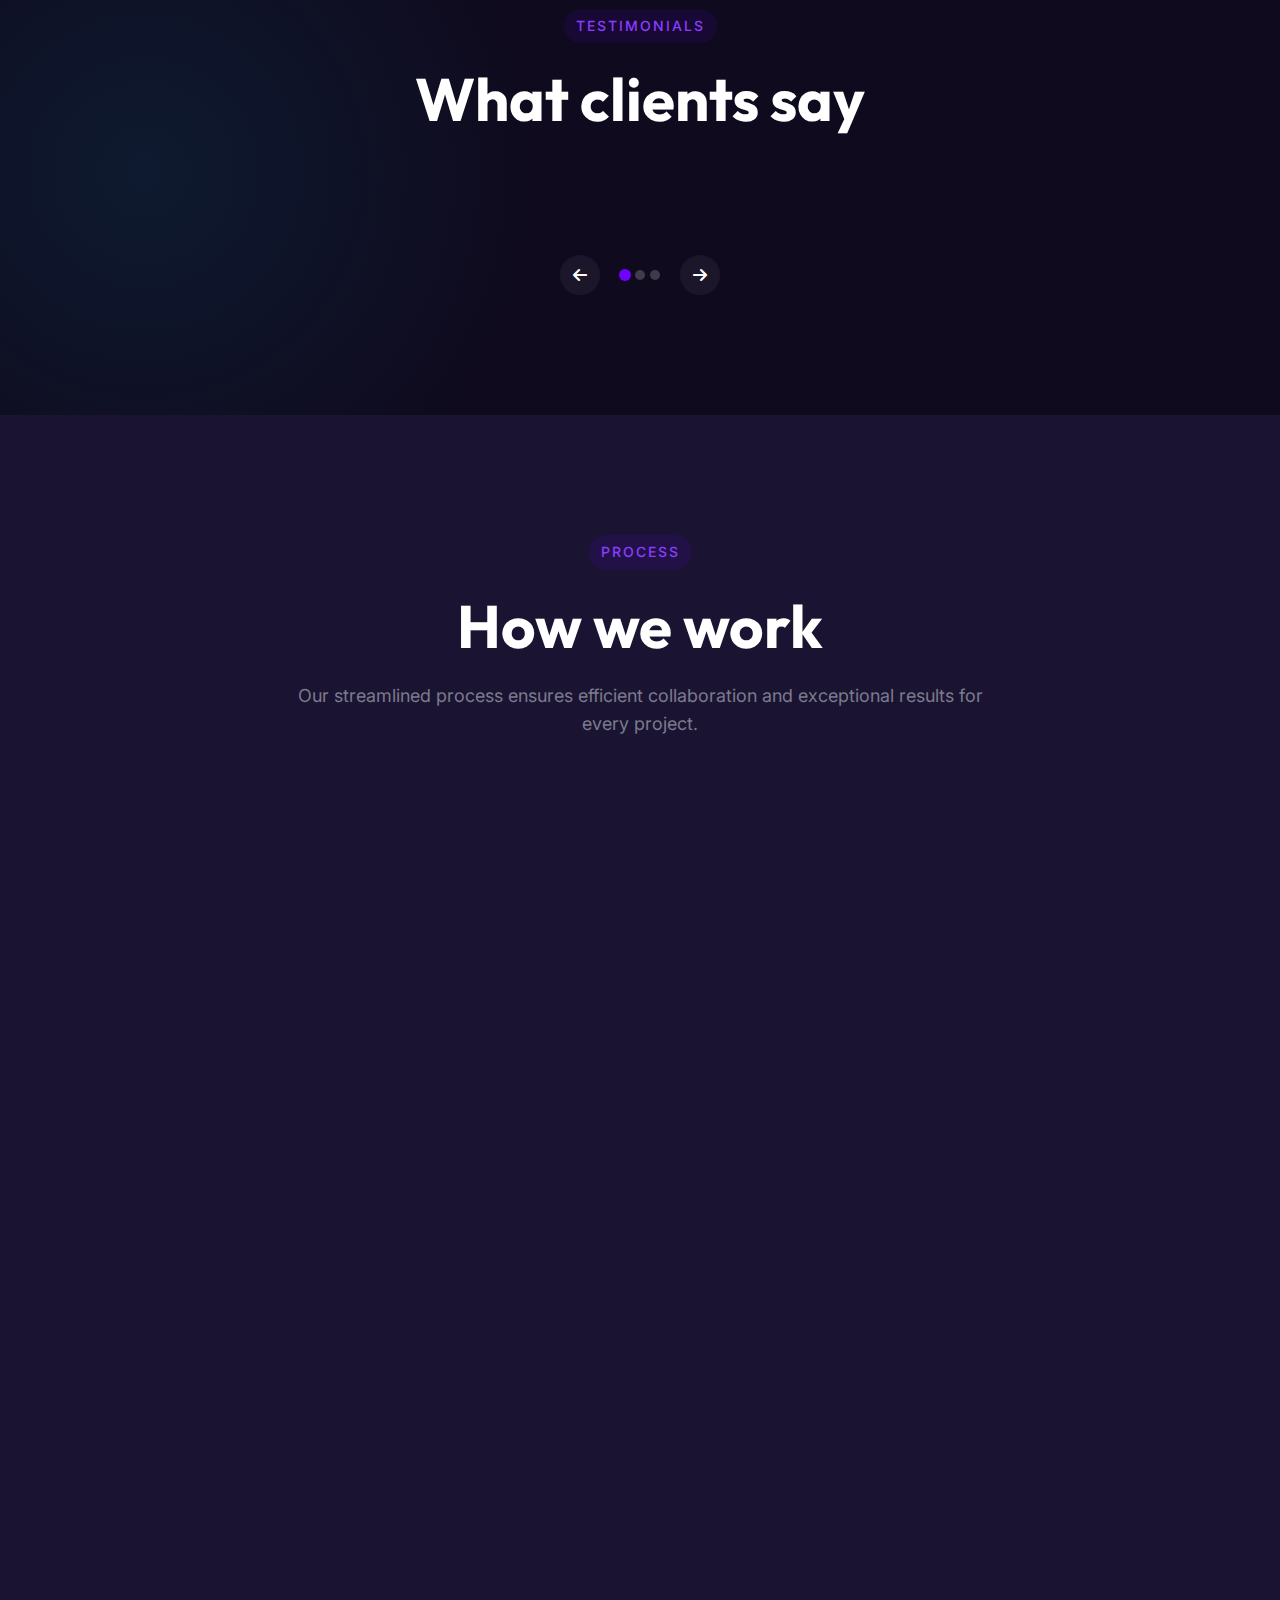
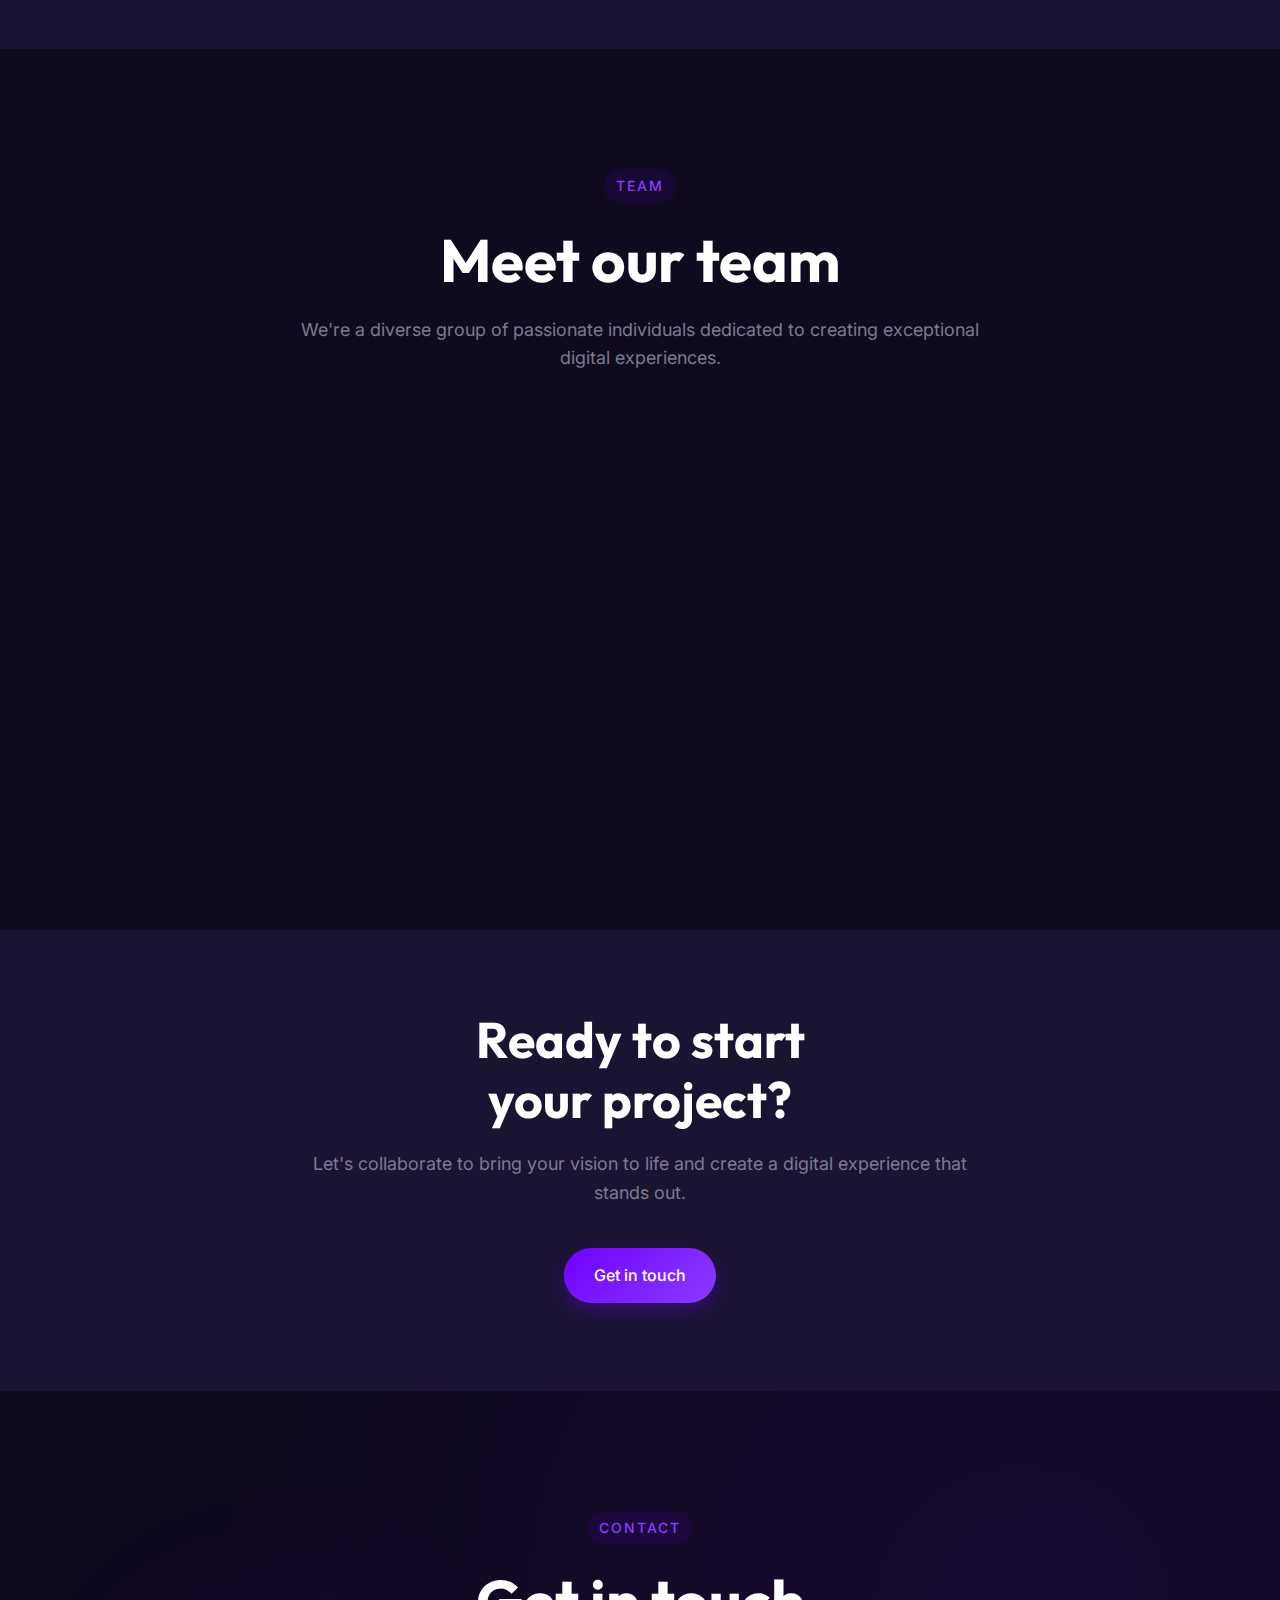
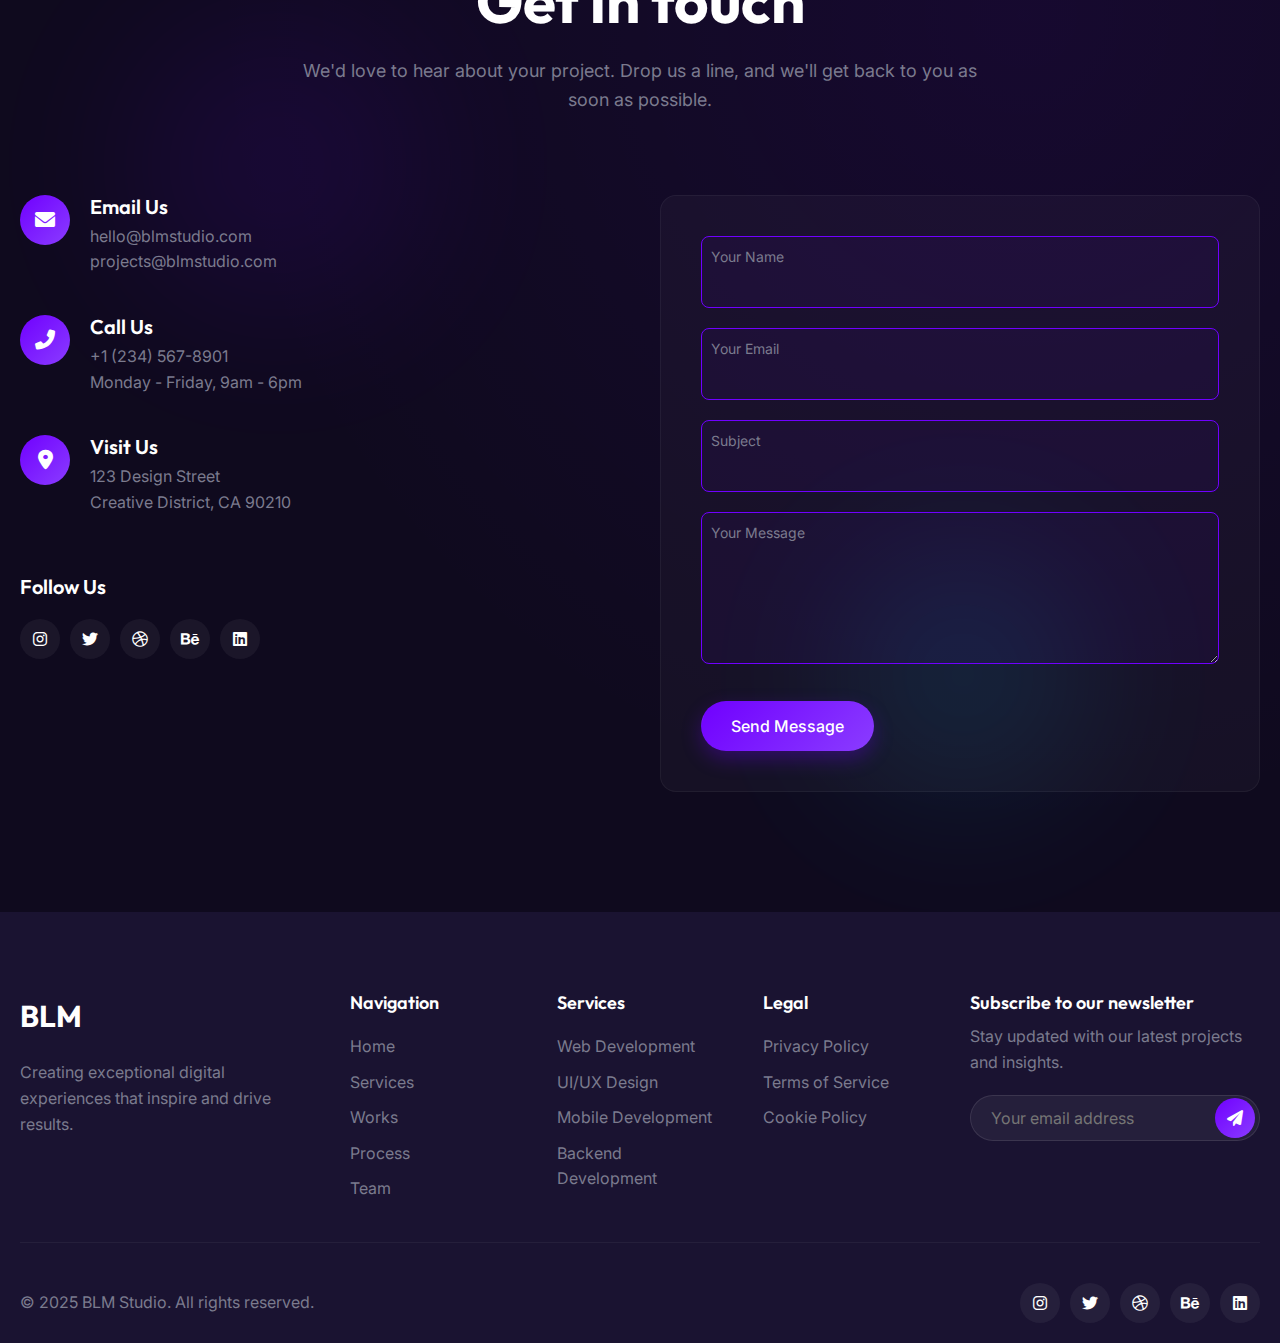
==== commit 6bd43e2c: "Update index.html" ====
--- a/en/index.html
+++ b/en/index.html
@@ -14,8 +14,8 @@
 <link rel="alternate" hreflang="en" href="https://blmstudio.com/en/" />
 <link rel="alternate" hreflang="ru" href="https://blmstudio.com/ru/" />
 <link rel="alternate" hreflang="bg" href="https://blmstudio.com/bg/" />
-<script src="/shared/translations.js"></script>
-<script src="/shared/language-loader.js"></script>
+<script src="../shared/translations.js"></script>
+<script src="../shared/language-loader.js"></script>
 </head>
 <body>
 <!-- Cursor -->
--- a/en/styles.css
+++ b/en/styles.css
@@ -0,0 +1,2129 @@
+.service-card:hover {
+    transform: translateY(-10px);
+    border-color: rgba(112, 0, 255, 0.2);
+    box-shadow: var(--shadow-highlight);
+}
+
+.service-card:hover::before {
+    opacity: 1;
+}
+
+.service-icon {
+    width: 60px;
+    height: 60px;
+    border-radius: var(--radius-sm);
+    background: var(--gradient-primary);
+    display: flex;
+    justify-content: center;
+    align-items: center;
+    font-size: 2.4rem;
+    color: var(--white);
+    margin-bottom: var(--space-md);
+    position: relative;
+    z-index: 1;
+}
+
+.service-title {
+    font-size: 2.4rem;
+    margin-bottom: var(--space-md);
+    position: relative;
+    z-index: 1;
+}
+
+.service-content {
+    margin-bottom: var(--space-md);
+    flex-grow: 1;
+    position: relative;
+    z-index: 1;
+}
+
+.service-list {
+    margin-top: var(--space-md);
+}
+
+.service-list li {
+    margin-bottom: var(--space-xs);
+    color: var(--gray);
+    position: relative;
+    padding-left: var(--space-md);
+}
+
+.service-list li::before {
+    content: '';
+    position: absolute;
+    top: 10px;
+    left: 0;
+    width: 6px;
+    height: 6px;
+    border-radius: var(--radius-full);
+    background-color: var(--primary);
+}
+
+.service-link {
+    display: flex;
+    align-items: center;
+    color: var(--secondary);
+    font-weight: 500;
+    position: relative;
+    z-index: 1;
+    width: fit-content;
+}
+
+.service-link i {
+    margin-left: var(--space-xs);
+    transition: transform var(--transition-fast);
+}
+
+.service-link:hover i {
+    transform: translateX(5px);
+}
+
+.services-bg {
+    position: absolute;
+    top: 0;
+    left: 0;
+    width: 100%;
+    height: 100%;
+    z-index: var(--z-back);
+    overflow: hidden;
+}
+
+.services-bg-gradient {
+    position: absolute;
+    top: 0;
+    left: 0;
+    width: 100%;
+    height: 100%;
+    background: radial-gradient(circle at 80% 20%, rgba(0, 217, 255, 0.08) 0%, transparent 60%);
+}
+
+.services-circle {
+    position: absolute;
+    top: -30%;
+    right: -20%;
+    width: 800px;
+    height: 800px;
+    border-radius: var(--radius-full);
+    background: radial-gradient(circle, rgba(112, 0, 255, 0.1) 0%, transparent 70%);
+}
+
+/* === WORKS SECTION === */
+.works {
+    position: relative;
+    padding: var(--space-xxl) 0;
+}
+
+.works-filter {
+    display: flex;
+    justify-content: center;
+    flex-wrap: wrap;
+    gap: var(--space-sm);
+    margin-bottom: var(--space-lg);
+}
+
+.filter-btn {
+    padding: 0.8rem 2rem;
+    border-radius: var(--radius-full);
+    font-size: 1.4rem;
+    color: var(--gray);
+    background-color: transparent;
+    border: 1px solid rgba(255, 255, 255, 0.1);
+    transition: all var(--transition-fast);
+    cursor: none;
+}
+
+.filter-btn:hover, 
+.filter-btn.active {
+    background-color: var(--primary);
+    color: var(--white);
+    border-color: var(--primary);
+}
+
+.works-grid {
+    display: grid;
+    grid-template-columns: repeat(auto-fill, minmax(400px, 1fr));
+    gap: var(--space-lg);
+}
+
+.work-item {
+    opacity: 0;
+    transform: translateY(50px);
+}
+
+.work-image {
+    position: relative;
+    border-radius: var(--radius-md);
+    overflow: hidden;
+    margin-bottom: var(--space-md);
+    aspect-ratio: 4/3;
+}
+
+.work-image img {
+    width: 100%;
+    height: 100%;
+    object-fit: cover;
+    transition: transform var(--transition-medium);
+}
+
+.work-overlay {
+    position: absolute;
+    top: 0;
+    left: 0;
+    width: 100%;
+    height: 100%;
+    background-color: rgba(15, 10, 30, 0.8);
+    display: flex;
+    flex-direction: column;
+    justify-content: space-between;
+    padding: var(--space-md);
+    opacity: 0;
+    transition: opacity var(--transition-medium);
+}
+
+.work-tags {
+    display: flex;
+    flex-wrap: wrap;
+    gap: var(--space-xs);
+}
+
+.work-tags span {
+    padding: 0.5rem 1rem;
+    border-radius: var(--radius-full);
+    background-color: rgba(255, 255, 255, 0.1);
+    font-size: 1.2rem;
+    color: var(--white);
+}
+
+.work-link {
+    display: flex;
+    align-items: center;
+    color: var(--white);
+    font-weight: 500;
+    width: fit-content;
+}
+
+.work-link i {
+    margin-left: var(--space-xs);
+    transition: transform var(--transition-fast);
+}
+
+.work-link:hover i {
+    transform: translateX(5px);
+}
+
+.work-info {
+    max-width: 90%;
+}
+
+.work-title {
+    font-size: 2.2rem;
+    margin-bottom: var(--space-xs);
+}
+
+.work-description {
+    font-size: 1.5rem;
+    color: var(--gray);
+    margin: 0;
+}
+
+.work-item:hover .work-image img {
+    transform: scale(1.05);
+}
+
+.work-item:hover .work-overlay {
+    opacity: 1;
+}
+
+.works-cta {
+    text-align: center;
+    margin-top: var(--space-xl);
+}
+
+/* === CLIENTS SECTION === */
+.clients {
+    padding: var(--space-xl) 0;
+    background-color: var(--dark-2);
+}
+
+.clients-grid {
+    display: flex;
+    justify-content: space-between;
+    flex-wrap: wrap;
+    gap: var(--space-lg);
+}
+
+.client-logo {
+    opacity: 0.5;
+    transition: opacity var(--transition-fast), transform var(--transition-fast);
+    filter: grayscale(100%);
+}
+
+.client-logo:hover {
+    opacity: 1;
+    transform: translateY(-5px);
+    filter: grayscale(0%);
+}
+
+.client-logo img {
+    height: 50px;
+    width: auto;
+    object-fit: contain;
+}
+
+/* === TESTIMONIALS SECTION === */
+.testimonials {
+    padding: var(--space-xxl) 0;
+    position: relative;
+}
+
+.testimonials-container {
+    max-width: 900px;
+    margin: 0 auto;
+    position: relative;
+}
+
+.testimonials-slider {
+    position: relative;
+    overflow: hidden;
+}
+
+.testimonial-slide {
+    display: none;
+    animation: fadeIn 0.5s ease forwards;
+}
+
+.testimonial-slide.active {
+    display: block;
+}
+
+.testimonial-content {
+    background-color: rgba(255, 255, 255, 0.03);
+    border-radius: var(--radius-md);
+    padding: var(--space-lg);
+    border: 1px solid rgba(255, 255, 255, 0.05);
+}
+
+.testimonial-quote {
+    position: relative;
+    margin-bottom: var(--space-md);
+}
+
+.testimonial-quote i {
+    font-size: 3rem;
+    color: var(--primary);
+    opacity: 0.3;
+    position: absolute;
+    top: -10px;
+    left: -10px;
+}
+
+.testimonial-quote p {
+    font-size: 1.8rem;
+    line-height: 1.7;
+    color: var(--light-gray);
+    margin-left: var(--space-lg);
+}
+
+.testimonial-author {
+    display: flex;
+    align-items: center;
+}
+
+.testimonial-avatar {
+    width: 60px;
+    height: 60px;
+    border-radius: var(--radius-full);
+    overflow: hidden;
+    margin-right: var(--space-md);
+    border: 2px solid var(--primary);
+}
+
+.testimonial-info h4 {
+    margin-bottom: 0;
+    font-size: 1.8rem;
+}
+
+.testimonial-info p {
+    font-size: 1.4rem;
+    color: var(--gray);
+    margin: 0;
+}
+
+.testimonials-controls {
+    display: flex;
+    justify-content: center;
+    align-items: center;
+    margin-top: var(--space-lg);
+    gap: var(--space-md);
+}
+
+.testimonial-btn {
+    width: 40px;
+    height: 40px;
+    border-radius: var(--radius-full);
+    background-color: rgba(255, 255, 255, 0.05);
+    display: flex;
+    justify-content: center;
+    align-items: center;
+    color: var(--white);
+    transition: all var(--transition-fast);
+}
+
+.testimonial-btn:hover {
+    background-color: var(--primary);
+}
+
+.testimonial-indicators {
+    display: flex;
+    gap: var(--space-xs);
+}
+
+.indicator {
+    width: 10px;
+    height: 10px;
+    border-radius: var(--radius-full);
+    background-color: rgba(255, 255, 255, 0.2);
+    cursor: none;
+    transition: all var(--transition-fast);
+}
+
+.indicator.active {
+    background-color: var(--primary);
+    transform: scale(1.2);
+}
+
+.testimonials-bg {
+    position: absolute;
+    top: 0;
+    left: 0;
+    width: 100%;
+    height: 100%;
+    z-index: var(--z-back);
+    overflow: hidden;
+}
+
+.testimonials-circle {
+    position: absolute;
+    bottom: -30%;
+    left: -20%;
+    width: 800px;
+    height: 800px;
+    border-radius: var(--radius-full);
+    background: radial-gradient(circle, rgba(0, 217, 255, 0.08) 0%, transparent 70%);
+}
+
+/* === PROCESS SECTION === */
+.process {
+    background-color: var(--dark-2);
+    padding: var(--space-xxl) 0;
+    position: relative;
+}
+
+.process-timeline {
+    max-width: 800px;
+    margin: 0 auto;
+    position: relative;
+}
+
+.process-step {
+    position: relative;
+    opacity: 0;
+    transform: translateY(30px);
+}
+
+.process-step:not(:last-child) {
+    margin-bottom: var(--space-lg);
+}
+
+.process-step-content {
+    display: flex;
+    align-items: flex-start;
+    gap: var(--space-md);
+    position: relative;
+    z-index: 2;
+}
+
+.process-number {
+    font-family: var(--font-primary);
+    font-size: 7rem;
+    font-weight: 700;
+    line-height: 1;
+    color: transparent;
+    background: var(--gradient-primary);
+    -webkit-background-clip: text;
+    background-clip: text;
+    opacity: 0.2;
+    transition: opacity var(--transition-medium);
+}
+
+.process-step:hover .process-number {
+    opacity: 1;
+}
+
+.process-details {
+    flex-grow: 1;
+}
+
+.process-details h3 {
+    font-size: 2.4rem;
+    margin-bottom: var(--space-sm);
+}
+
+.process-connector {
+    position: absolute;
+    top: 70px;
+    left: 25px;
+    width: 1px;
+    height: calc(100% + var(--space-lg) - 70px);
+    background: linear-gradient(to bottom, var(--primary) 0%, transparent 100%);
+    z-index: 1;
+}
+
+.process-bg {
+    position: absolute;
+    top: 0;
+    left: 0;
+    width: 100%;
+    height: 100%;
+    z-index: var(--z-back);
+    overflow: hidden;
+}
+
+.process-bg-gradient {
+    position: absolute;
+    top: 0;
+    left: 0;
+    width: 100%;
+    height: 100%;
+    background: radial-gradient(circle at 20% 80%, rgba(112, 0, 255, 0.08) 0%, transparent 60%);
+}
+
+.process-shape {
+    position: absolute;
+    border-radius: var(--radius-full);
+    filter: blur(80px);
+    opacity: 0.1;
+}
+
+.process-shape.shape-1 {
+    top: 20%;
+    right: 10%;
+    width: 300px;
+    height: 300px;
+    background-color: var(--primary);
+}
+
+.process-shape.shape-2 {
+    bottom: 10%;
+    left: 15%;
+    width: 250px;
+    height: 250px;
+    background-color: var(--secondary);
+}
+
+/* === TEAM SECTION === */
+.team {
+    padding: var(--space-xxl) 0;
+}
+
+.team-grid {
+    display: grid;
+    grid-template-columns: repeat(auto-fill, minmax(250px, 1fr));
+    gap: var(--space-lg);
+}
+
+.team-member {
+    text-align: center;
+    opacity: 0;
+    transform: translateY(30px);
+}
+
+.team-member-image {
+    position: relative;
+    overflow: hidden;
+    border-radius: var(--radius-md);
+    margin-bottom: var(--space-md);
+    aspect-ratio: 1/1;
+}
+
+.team-member-image img {
+    width: 100%;
+    height: 100%;
+    object-fit: cover;
+    transition: transform var(--transition-medium);
+}
+
+.team-member-social {
+    position: absolute;
+    bottom: -50px;
+    left: 0;
+    width: 100%;
+    display: flex;
+    justify-content: center;
+    gap: var(--space-sm);
+    padding: var(--space-sm) 0;
+    background-color: rgba(15, 10, 30, 0.8);
+    transition: bottom var(--transition-medium);
+}
+
+.team-member-social a {
+    width: 40px;
+    height: 40px;
+    border-radius: var(--radius-full);
+    background-color: rgba(255, 255, 255, 0.1);
+    display: flex;
+    justify-content: center;
+    align-items: center;
+    color: var(--white);
+    transition: all var(--transition-fast);
+}
+
+.team-member-social a:hover {
+    background-color: var(--primary);
+    transform: translateY(-5px);
+}
+
+.team-member:hover .team-member-image img {
+    transform: scale(1.05);
+}
+
+.team-member:hover .team-member-social {
+    bottom: 0;
+}
+
+.team-member-info h3 {
+    font-size: 2.2rem;
+    margin-bottom: var(--space-xs);
+}
+
+.team-member-info p {
+    color: var(--gray);
+    margin: 0;
+}
+
+/* === CTA SECTION === */
+.cta {
+    padding: var(--space-xl) 0;
+    background-color: var(--dark-2);
+    position: relative;
+    overflow: hidden;
+}
+
+.cta-content {
+    max-width: 700px;
+    margin: 0 auto;
+    text-align: center;
+    position: relative;
+    z-index: var(--z-normal);
+}
+
+.cta-title {
+    font-size: 5rem;
+    margin-bottom: var(--space-md);
+}
+
+.cta-text {
+    font-size: 1.8rem;
+    margin-bottom: var(--space-lg);
+    color: var(--gray);
+}
+
+.cta-bg {
+    position: absolute;
+    top: 0;
+    left: 0;
+    width: 100%;
+    height: 100%;
+    z-index: var(--z-back);
+}
+
+.cta-shape {
+    position: absolute;
+    border-radius: var(--radius-full);
+    opacity: 0.15;
+    filter: blur(100px);
+}
+
+.cta-shape.shape-1 {
+    top: -50%;
+    left: -20%;
+    width: 500px;
+    height: 500px;
+    background: var(--primary);
+}
+
+.cta-shape.shape-2 {
+    bottom: -50%;
+    right: -20%;
+    width: 500px;
+    height: 500px;
+    background: var(--secondary);
+}
+
+/* === CONTACT SECTION === */
+.contact {
+    padding: var(--space-xxl) 0;
+    position: relative;
+}
+
+.contact-container {
+    display: grid;
+    grid-template-columns: 1fr 1fr;
+    gap: var(--space-lg);
+}
+
+.contact-info {
+    display: flex;
+    flex-direction: column;
+    gap: var(--space-lg);
+}
+
+.contact-method {
+    display: flex;
+    align-items: flex-start;
+    gap: var(--space-md);
+}
+
+.contact-icon {
+    width: 50px;
+    height: 50px;
+    border-radius: var(--radius-full);
+    background: var(--gradient-primary);
+    display: flex;
+    justify-content: center;
+    align-items: center;
+    font-size: 2rem;
+    color: var(--white);
+    flex-shrink: 0;
+}
+
+.contact-method h3 {
+    font-size: 2rem;
+    margin-bottom: var(--space-xs);
+}
+
+.contact-method p {
+    margin: 0;
+    color: var(--gray);
+}
+
+.contact-social {
+    margin-top: var(--space-md);
+}
+
+.contact-social h3 {
+    font-size: 2rem;
+    margin-bottom: var(--space-md);
+}
+
+.social-icons {
+    display: flex;
+    gap: var(--space-sm);
+}
+
+.social-icon {
+    width: 40px;
+    height: 40px;
+    border-radius: var(--radius-full);
+    background-color: rgba(255, 255, 255, 0.05);
+    display: flex;
+    justify-content: center;
+    align-items: center;
+    color: var(--white);
+    transition: all var(--transition-fast);
+}
+
+.social-icon:hover {
+    background-color: var(--primary);
+    transform: translateY(-5px);
+}
+
+.contact-form-container {
+    background-color: rgba(255, 255, 255, 0.03);
+    border-radius: var(--radius-md);
+    padding: var(--space-lg);
+    border: 1px solid rgba(255, 255, 255, 0.05);
+}
+
+.contact-form {
+    display: flex;
+    flex-direction: column;
+    gap: var(--space-md);
+}
+
+.form-group {
+    position: relative;
+}
+
+.form-group label {
+    position: absolute;
+    top: var(--space-sm);
+    left: var(--space-sm);
+    font-size: 1.4rem;
+    color: var(--gray);
+    pointer-events: none;
+    transition: all var(--transition-fast);
+}
+
+.form-group input,
+.form-group textarea {
+    width: 100%;
+    padding: var(--space-lg) var(--space-sm) var(--space-sm);
+    background-color: rgba(255, 255, 255, 0.02);
+    border: 1px solid rgba(255, 255, 255, 0.1);
+    border-radius: var(--radius-sm);
+    color: var(--white);
+    outline: none;
+    transition: all var(--transition-fast);
+}
+
+.form-group input:focus,
+.form-group textarea:focus,
+.form-group input:not(:placeholder-shown),
+.form-group textarea:not(:placeholder-shown) {
+    border-color: var(--primary);
+    background-color: rgba(112, 0, 255, 0.05);
+}
+
+.form-group input:focus + label,
+.form-group textarea:focus + label,
+.form-group input:not(:placeholder-shown) + label,
+.form-group textarea:not(:placeholder-shown) + label {
+    top: 10px;
+    font-size: 1.2rem;
+    color: var(--primary);
+}
+
+.form-group input::placeholder,
+.form-group textarea::placeholder {
+    color: transparent;
+}
+
+.form-submit {
+    margin-top: var(--space-sm);
+}
+
+.contact-bg {
+    position: absolute;
+    top: 0;
+    left: 0;
+    width: 100%;
+    height: 100%;
+    z-index: var(--z-back);
+    overflow: hidden;
+}
+
+.contact-bg-gradient {
+    position: absolute;
+    top: 0;
+    left: 0;
+    width: 100%;
+    height: 100%;
+    background: radial-gradient(circle at 80% 20%, rgba(112, 0, 255, 0.08) 0%, transparent 60%);
+}
+
+.contact-shape {
+    position: absolute;
+    border-radius: var(--radius-full);
+    filter: blur(80px);
+    opacity: 0.1;
+}
+
+.contact-shape.shape-1 {
+    top: 20%;
+    left: 10%;
+    width: 300px;
+    height: 300px;
+    background-color: var(--primary);
+}
+
+.contact-shape.shape-2 {
+    bottom: 10%;
+    right: 15%;
+    width: 250px;
+    height: 250px;
+    background-color: var(--secondary);
+}
+
+/* === FOOTER === */
+.footer {
+    background-color: var(--dark-2);
+    padding: var(--space-xl) 0 var(--space-md);
+}
+
+.footer-main {
+    display: grid;
+    grid-template-columns: 1fr 2fr 1fr;
+    gap: var(--space-lg);
+    padding-bottom: var(--space-lg);
+    border-bottom: 1px solid rgba(255, 255, 255, 0.05);
+    margin-bottom: var(--space-lg);
+}
+
+.footer-logo {
+    display: flex;
+    flex-direction: column;
+}
+
+.footer-logo .logo {
+    margin-bottom: var(--space-md);
+    display: inline-block;
+}
+
+.footer-logo p {
+    color: var(--gray);
+}
+
+.footer-links {
+    display: grid;
+    grid-template-columns: repeat(3, 1fr);
+    gap: var(--space-lg);
+}
+
+.footer-links-column h3 {
+    font-size: 1.8rem;
+    margin-bottom: var(--space-md);
+}
+
+.footer-links-column ul {
+    display: flex;
+    flex-direction: column;
+    gap: var(--space-sm);
+}
+
+.footer-links-column a {
+    color: var(--gray);
+    transition: color var(--transition-fast), transform var(--transition-fast);
+    display: inline-block;
+}
+
+.footer-links-column a:hover {
+    color: var(--white);
+    transform: translateX(5px);
+}
+
+.footer-newsletter h3 {
+    font-size: 1.8rem;
+    margin-bottom: var(--space-sm);
+}
+
+.footer-newsletter p {
+    color: var(--gray);
+    margin-bottom: var(--space-md);
+}
+
+.newsletter-form-group {
+    position: relative;
+}
+
+.newsletter-form-group input {
+    width: 100%;
+    padding: 1.2rem var(--space-md);
+    padding-right: 50px;
+    background-color: rgba(255, 255, 255, 0.05);
+    border: 1px solid rgba(255, 255, 255, 0.1);
+    border-radius: var(--radius-full);
+    color: var(--white);
+    outline: none;
+    transition: all var(--transition-fast);
+}
+
+.newsletter-form-group input:focus {
+    border-color: var(--primary);
+    background-color: rgba(112, 0, 255, 0.05);
+}
+
+.newsletter-submit {
+    position: absolute;
+    top: 50%;
+    right: 5px;
+    transform: translateY(-50%);
+    width: 40px;
+    height: 40px;
+    border-radius: var(--radius-full);
+    background: var(--gradient-primary);
+    color: var(--white);
+    display: flex;
+    justify-content: center;
+    align-items: center;
+    transition: all var(--transition-fast);
+}
+
+.newsletter-submit:hover {
+    transform: translateY(-50%) scale(1.1);
+}
+
+.footer-bottom {
+    display: flex;
+    justify-content: space-between;
+    align-items: center;
+    flex-wrap: wrap;
+    gap: var(--space-md);
+}
+
+.footer-bottom p {
+    color: var(--gray);
+    margin: 0;
+}
+
+.footer-social {
+    display: flex;
+    gap: var(--space-sm);
+}
+
+/* === BACK TO TOP === */
+.back-to-top {
+    position: fixed;
+    bottom: 30px;
+    right: 30px;
+    width: 50px;
+    height: 50px;
+    border-radius: var(--radius-full);
+    background: var(--gradient-primary);
+    color: var(--white);
+    display: flex;
+    justify-content: center;
+    align-items: center;
+    font-size: 2rem;
+    opacity: 0;
+    visibility: hidden;
+    transform: translateY(20px);
+    transition: all var(--transition-fast);
+    z-index: var(--z-fixed);
+    cursor: none;
+}
+
+.back-to-top.active {
+    opacity: 1;
+    visibility: visible;
+    transform: translateY(0);
+}
+
+.back-to-top:hover {
+    transform: translateY(-5px);
+    box-shadow: var(--shadow-highlight);
+}
+
+/* === MODAL === */
+.modal {
+    position: fixed;
+    top: 0;
+    left: 0;
+    width: 100%;
+    height: 100%;
+    z-index: var(--z-modal);
+    display: flex;
+    justify-content: center;
+    align-items: center;
+    visibility: hidden;
+    opacity: 0;
+    transition: all var(--transition-medium);
+}
+
+.modal.active {
+    visibility: visible;
+    opacity: 1;
+}
+
+.modal-overlay {
+    position: absolute;
+    top: 0;
+    left: 0;
+    width: 100%;
+    height: 100%;
+    background-color: rgba(15, 10, 30, 0.9);
+    backdrop-filter: blur(10px);
+}
+
+.modal-container {
+    position: relative;
+    width: 90%;
+    max-width: 1000px;
+    max-height: 90vh;
+    background-color: var(--dark-2);
+    border-radius: var(--radius-md);
+    overflow: hidden;
+    transform: translateY(50px);
+    transition: transform var(--transition-medium);
+}
+
+.modal.active .modal-container {
+    transform: translateY(0);
+}
+
+.modal-header {
+    display: flex;
+    justify-content: flex-end;
+    padding: var(--space-sm);
+}
+
+.modal-close {
+    position: relative;
+    width: 30px;
+    height: 30px;
+    cursor: none;
+}
+
+.modal-close span {
+    position: absolute;
+    top: 50%;
+    left: 0;
+    width: 100%;
+    height: 2px;
+    background-color: var(--white);
+}
+
+.modal-close span:first-child {
+    transform: rotate(45deg);
+}
+
+.modal-close span:last-child {
+    transform: rotate(-45deg);
+}
+
+.modal-content {
+    padding: 0 var(--space-lg) var(--space-lg);
+    max-height: calc(90vh - 50px);
+    overflow-y: auto;
+}
+
+/* === ANIMATIONS === */
+@keyframes fadeIn {
+    from {
+        opacity: 0;
+    }
+    to {
+        opacity: 1;
+    }
+}
+
+.split-text .char {
+    display: inline-block;
+    opacity: 0;
+    transform: translateY(50px);
+    transition: transform 0.5s cubic-bezier(0.16, 1, 0.3, 1), opacity 0.5s cubic-bezier(0.16, 1, 0.3, 1);
+}
+
+/* === MEDIA QUERIES === */
+@media (max-width: 1200px) {
+    html {
+        font-size: 56.25%;
+    }
+    
+    .footer-main {
+        grid-template-columns: 1fr 1fr;
+    }
+    
+    .footer-newsletter {
+        grid-column: span 2;
+    }
+}
+
+@media (max-width: 992px) {
+    html {
+        font-size: 50%;
+    }
+    
+    .main-nav {
+        display: none !important;
+    }
+    
+    .menu-toggle {
+        display: block !important;
+    }
+
+    .menu-icon {
+        position: relative;
+        width: 30px;
+        height: 20px;
+    }
+    
+    .menu-icon span {
+        position: absolute;
+        width: 100%;
+        height: 2px;
+        background-color: var(--white);
+        transition: all var(--transition-fast);
+    }
+    
+    .menu-icon span:first-child {
+        top: 0;
+    }
+    
+    .menu-icon span:last-child {
+        bottom: 0;
+    }    
+    
+    .language-switcher {
+        margin-right: var(--space-md);
+    }
+    
+    h1 {
+        font-size: 6rem;
+    }
+    
+    h2 {
+        font-size: 4.5rem;
+    }
+    
+    .contact-container {
+        grid-template-columns: 1fr;
+    }
+    
+    .contact-info {
+        order: 2;
+    }
+    
+    .contact-form-container {
+        order: 1;
+    }
+    
+    .works-grid {
+        grid-template-columns: repeat(auto-fill, minmax(300px, 1fr));
+    }
+    
+    .footer-main {
+        grid-template-columns: 1fr;
+        gap: var(--space-md);
+    }
+    
+    .footer-newsletter {
+        grid-column: 1;
+    }
+    
+    .footer-links {
+        grid-template-columns: repeat(2, 1fr);
+        gap: var(--space-md);
+    }
+    
+    .process-step .process-connector {
+        left: 15px;
+    }
+}
+
+@media (max-width: 768px) {
+    .hero-buttons {
+        flex-direction: column;
+        gap: var(--space-sm);
+    }
+    
+    .hero-title {
+        font-size: 5rem;
+    }
+    
+    .section-title {
+        font-size: 4rem;
+    }
+    
+    .cta-title {
+        font-size: 4rem;
+    }
+    
+    .process-step-content {
+        flex-direction: column;
+    }
+    
+    .process-number {
+        font-size: 5rem;
+    }
+    
+    .process-connector {
+        left: 10px;
+    }
+    
+    .footer-bottom {
+        flex-direction: column;
+        text-align: center;
+    }
+    
+    .footer-social {
+        justify-content: center;
+    }
+}
+
+@media (max-width: 576px) {
+    .hero-title {
+        font-size: 4rem;
+    }
+    
+    .hero-subtitle {
+        font-size: 1.8rem;
+    }
+    
+    .section-title {
+        font-size: 3.5rem;
+    }
+    
+    .works-filter {
+        flex-wrap: nowrap;
+        overflow-x: auto;
+        padding-bottom: var(--space-sm);
+        justify-content: flex-start;
+    }
+    
+    .filter-btn {
+        flex-shrink: 0;
+    }
+    
+    .clients-grid {
+        justify-content: center;
+    }
+    
+    .footer-links {
+        grid-template-columns: 1fr;
+    }
+}/* === VARIABLES === */
+:root {
+    /* Colors */
+    --primary: #7000ff;
+    --primary-light: #8a3cff;
+    --primary-dark: #5a00cc;
+    --secondary: #00d9ff;
+    --accent: #ff3c8a;
+    --dark: #0f0a1e;
+    --dark-2: #1a1331;
+    --gray: #7b7b8e;
+    --light-gray: #e5e5e5;
+    --white: #ffffff;
+    --black: #000000;
+    
+    /* Gradients */
+    --gradient-primary: linear-gradient(135deg, var(--primary) 0%, var(--primary-light) 100%);
+    --gradient-dark: linear-gradient(135deg, var(--dark) 0%, var(--dark-2) 100%);
+    --gradient-glow: linear-gradient(135deg, rgba(112, 0, 255, 0.4) 0%, rgba(0, 217, 255, 0.4) 100%);
+    --gradient-cta: linear-gradient(135deg, var(--primary) 0%, var(--accent) 100%);
+    
+    /* Typography */
+    --font-primary: 'Outfit', sans-serif;
+    --font-secondary: 'Inter', sans-serif;
+    
+    /* Spacing */
+    --space-xxs: 0.25rem;
+    --space-xs: 0.5rem;
+    --space-sm: 1rem;
+    --space-md: 2rem;
+    --space-lg: 4rem;
+    --space-xl: 8rem;
+    --space-xxl: 12rem;
+    
+    /* Transitions */
+    --transition-fast: 0.3s ease;
+    --transition-medium: 0.5s ease;
+    --transition-slow: 0.8s cubic-bezier(0.16, 1, 0.3, 1);
+    
+    /* Shadows */
+    --shadow-sm: 0 4px 6px rgba(0, 0, 0, 0.05);
+    --shadow-md: 0 10px 15px rgba(0, 0, 0, 0.1);
+    --shadow-lg: 0 15px 30px rgba(0, 0, 0, 0.15);
+    --shadow-highlight: 0 0 20px rgba(112, 0, 255, 0.3);
+    
+    /* Border Radius */
+    --radius-xs: 4px;
+    --radius-sm: 8px;
+    --radius-md: 16px;
+    --radius-lg: 24px;
+    --radius-full: 9999px;
+    
+    /* Z-index */
+    --z-back: -1;
+    --z-normal: 1;
+    --z-tooltip: 10;
+    --z-fixed: 100;
+    --z-modal: 1000;
+}
+
+/* === RESET & BASE STYLES === */
+*,
+*::before,
+*::after {
+    margin: 0;
+    padding: 0;
+    box-sizing: border-box;
+}
+
+html {
+    font-size: 62.5%;
+    scroll-behavior: smooth;
+    -webkit-font-smoothing: antialiased;
+    -moz-osx-font-smoothing: grayscale;
+}
+
+body {
+    font-family: var(--font-secondary);
+    font-size: 1.6rem;
+    line-height: 1.6;
+    color: var(--light-gray);
+    background-color: var(--dark);
+    overflow-x: hidden;
+    cursor: none;
+}
+
+h1, h2, h3, h4, h5, h6 {
+    font-family: var(--font-primary);
+    font-weight: 600;
+    line-height: 1.2;
+    margin-bottom: var(--space-sm);
+    color: var(--white);
+}
+
+h1 {
+    font-size: 8rem;
+    font-weight: 700;
+    line-height: 1.1;
+}
+
+h2 {
+    font-size: 6rem;
+    font-weight: 700;
+}
+
+h3 {
+    font-size: 2.8rem;
+}
+
+h4 {
+    font-size: 2.2rem;
+}
+
+p {
+    margin-bottom: var(--space-md);
+    color: var(--gray);
+}
+
+a {
+    color: var(--white);
+    text-decoration: none;
+    transition: color var(--transition-fast);
+}
+
+a:hover {
+    color: var(--secondary);
+}
+
+img {
+    max-width: 100%;
+    height: auto;
+    display: block;
+}
+
+ul {
+    list-style: none;
+}
+
+button {
+    font-family: var(--font-secondary);
+    font-size: 1.6rem;
+    cursor: none;
+    background: none;
+    border: none;
+    outline: none;
+}
+
+input, textarea {
+    font-family: var(--font-secondary);
+    font-size: 1.6rem;
+}
+
+section {
+    padding: var(--space-xl) 0;
+    position: relative;
+    overflow: hidden;
+}
+
+.container {
+    width: 100%;
+    max-width: 1400px;
+    margin: 0 auto;
+    padding: 0 var(--space-md);
+    position: relative;
+    z-index: var(--z-normal);
+}
+
+/* === CUSTOM CURSOR === */
+/* Отключение кастомного курсора */
+.cursor, .cursor-follower {
+    display: none;
+}
+
+body {
+    cursor: auto;
+}
+
+/* Возвращение обычного поведения курсора */
+button, a, input, textarea, .filter-btn, .service-card, .work-item, .team-member, .social-icon {
+    cursor: pointer;
+}
+
+/* === PRELOADER === */
+.preloader {
+    position: fixed;
+    top: 0;
+    left: 0;
+    width: 100%;
+    height: 100%;
+    background-color: var(--dark);
+    z-index: var(--z-modal);
+    display: flex;
+    justify-content: center;
+    align-items: center;
+}
+
+.preloader-content {
+    text-align: center;
+}
+
+.preloader-logo {
+    font-family: var(--font-primary);
+    font-size: 4rem;
+    font-weight: 700;
+    color: var(--white);
+    margin-bottom: var(--space-md);
+}
+
+.preloader-progress {
+    width: 250px;
+    height: 2px;
+    background-color: rgba(255, 255, 255, 0.1);
+    border-radius: var(--radius-full);
+    overflow: hidden;
+}
+
+.preloader-progress-bar {
+    height: 100%;
+    width: 0;
+    background: var(--gradient-primary);
+    transition: width 0.5s ease;
+}
+
+/* === NOISE OVERLAY === */
+.noise-overlay {
+    position: fixed;
+    top: 0;
+    left: 0;
+    width: 100%;
+    height: 100%;
+    background-image: url('[data-uri]');
+    pointer-events: none;
+    z-index: var(--z-modal);
+    opacity: 0.5;
+}
+
+/* === PROGRESS BAR === */
+.progress-container {
+    position: fixed;
+    top: 0;
+    left: 0;
+    width: 100%;
+    height: 3px;
+    z-index: var(--z-fixed);
+}
+
+.progress-bar {
+    height: 100%;
+    width: 0;
+    background: var(--gradient-primary);
+    transition: width 0.05s ease;
+}
+
+/* === HEADER === */
+.header {
+    position: fixed;
+    top: 0;
+    left: 0;
+    width: 100%;
+    padding: var(--space-md) 0;
+    z-index: var(--z-fixed);
+    transition: all var(--transition-medium);
+}
+
+.header.scrolled {
+    padding: var(--space-xs) 0;
+    background-color: rgba(15, 10, 30, 0.9);
+    backdrop-filter: blur(10px);
+    box-shadow: 0 10px 30px rgba(0, 0, 0, 0.1);
+}
+
+.header .container {
+    display: flex;
+    justify-content: space-between;
+    align-items: center;
+}
+
+.logo {
+    display: flex;
+    align-items: center;
+    position: relative;
+}
+
+.logo-text {
+    font-family: var(--font-primary);
+    font-size: 3rem;
+    font-weight: 700;
+    color: var(--white);
+}
+
+.logo-dot {
+    width: 6px;
+    height: 6px;
+    border-radius: var(--radius-full);
+    background-color: var(--primary);
+    margin-left: 2px;
+}
+
+.main-nav {
+    display: flex;
+    align-items: center;
+}
+
+.nav-list {
+    display: flex;
+    gap: var(--space-md);
+}
+
+.nav-link {
+    position: relative;
+    padding: var(--space-xs) var(--space-sm);
+    font-size: 1.6rem;
+    font-weight: 500;
+    color: var(--white);
+    transition: color var(--transition-fast);
+    overflow: hidden;
+}
+
+.nav-link::after {
+    content: '';
+    position: absolute;
+    bottom: 0;
+    left: 0;
+    width: 0;
+    height: 2px;
+    background-color: var(--secondary);
+    transition: width var(--transition-fast);
+}
+
+.nav-link:hover,
+.nav-link.active {
+    color: var(--secondary);
+}
+
+.nav-link:hover::after,
+.nav-link.active::after {
+    width: 100%;
+}
+
+.menu-toggle {
+    display: none;
+    cursor: pointer;
+    z-index: 1000;
+}
+
+.menu-icon {
+    position: relative;
+    width: 30px;
+    height: 20px;
+}
+
+.menu-icon span {
+    position: absolute;
+    width: 100%;
+    height: 2px;
+    background-color: var(--white);
+    transition: all var(--transition-fast);
+}
+
+.menu-icon span:first-child {
+    top: 0;
+}
+
+.menu-icon span:last-child {
+    bottom: 0;
+}
+
+.menu-toggle.active .menu-icon span:first-child {
+    top: 9px;
+    transform: rotate(45deg);
+}
+
+.menu-toggle.active .menu-icon span:last-child {
+    bottom: 9px;
+    transform: rotate(-45deg);
+}
+
+/* === LANGUAGE SWITCHER === */
+.language-switcher {
+    display: flex;
+    gap: var(--space-xs);
+    margin-right: var(--space-md);
+}
+
+.lang-btn {
+    font-size: 1.4rem;
+    font-weight: 500;
+    color: var(--gray);
+    padding: 0.5rem;
+    background-color: transparent;
+    border: none;
+    cursor: pointer;
+    transition: color var(--transition-fast);
+}
+
+.lang-btn.active {
+    color: var(--white);
+    position: relative;
+}
+
+.lang-btn.active::after {
+    content: '';
+    position: absolute;
+    bottom: 0;
+    left: 0;
+    width: 100%;
+    height: 2px;
+    background-color: var(--primary);
+}
+
+.lang-btn:hover {
+    color: var(--secondary);
+}
+.mobile-menu {
+    position: fixed;
+    top: 0;
+    right: -100%;
+    width: 100%;
+    height: 100vh;
+    z-index: var(--z-modal);
+    transition: right 0.5s ease, visibility 0.5s ease !important; /* Важно иметь transition для right и visibility */
+    visibility: hidden;
+}
+
+.mobile-menu.active {
+    right: 0 !important;
+    visibility: visible !important;
+}
+
+.mobile-menu.active .mobile-menu-bg {
+    opacity: 1;
+}
+
+.mobile-menu-container {
+    width: 80%;
+    max-width: 400px;
+    height: 100%;
+    background-color: var(--dark-2);
+    padding: var(--space-md);
+    display: flex;
+    flex-direction: column;
+    position: relative;
+    z-index: 2;
+    margin-left: auto;
+    transition: transform 0.5s ease !important; /* Добавляем анимацию для контейнера */
+    transform: translateX(100%);
+}
+
+.mobile-menu.active .mobile-menu-container {
+    transform: translateX(0);
+}
+
+.mobile-menu-header {
+    display: flex;
+    justify-content: space-between;
+    align-items: center;
+    margin-bottom: var(--space-lg);
+}
+
+.menu-close {
+    position: relative;
+    width: 30px;
+    height: 30px;
+    cursor: pointer;
+}
+
+.menu-close span {
+    position: absolute;
+    top: 50%;
+    left: 0;
+    width: 100%;
+    height: 2px;
+    background-color: var(--white);
+}
+
+.menu-close span:first-child {
+    transform: rotate(45deg);
+}
+
+.menu-close span:last-child {
+    transform: rotate(-45deg);
+}
+.mobile-nav {
+    margin-bottom: auto;
+}
+
+.mobile-nav-list {
+    display: flex;
+    flex-direction: column;
+    gap: var(--space-md);
+}
+
+.mobile-nav-link {
+    font-family: var(--font-primary);
+    font-size: 3.2rem;
+    font-weight: 600;
+    color: var(--white);
+    transition: color var(--transition-fast), transform var(--transition-fast);
+    display: inline-block;
+}
+
+.mobile-nav-link:hover {
+    color: var(--secondary);
+    transform: translateX(var(--space-xs));
+}
+
+.mobile-language-switcher {
+    display: flex;
+    flex-direction: column;
+    gap: var(--space-sm);
+    margin-top: var(--space-lg);
+    margin-bottom: var(--space-lg);
+}
+
+.mobile-language-switcher .lang-btn {
+    text-align: left;
+    font-size: 1.8rem;
+    padding: var(--space-xs) 0;
+}
+
+.mobile-menu-footer .social-icons {
+    display: flex;
+    gap: var(--space-sm);
+    margin-bottom: var(--space-md);
+}
+
+.mobile-menu-footer p {
+    font-size: 1.4rem;
+    color: var(--gray);
+}
+
+.mobile-menu-bg {
+    position: absolute;
+    top: 0;
+    left: 0;
+    width: 100%;
+    height: 100%;
+    background-color: rgba(15, 10, 30, 0.8);
+    backdrop-filter: blur(10px);
+    opacity: 0;
+    transition: opacity 0.5s ease !important;
+}
+
+/* === BUTTONS === */
+.btn {
+    display: inline-block;
+    padding: 1.5rem 3rem;
+    border-radius: var(--radius-full);
+    font-size: 1.6rem;
+    font-weight: 500;
+    text-align: center;
+    transition: all var(--transition-fast);
+    position: relative;
+    overflow: hidden;
+}
+
+.btn::before {
+    content: '';
+    position: absolute;
+    top: 0;
+    left: 0;
+    width: 100%;
+    height: 100%;
+    background: rgba(255, 255, 255, 0.1);
+    transform: translateX(-100%) skewX(-15deg);
+    transition: transform 0.5s ease;
+}
+
+.btn:hover::before {
+    transform: translateX(100%) skewX(-15deg);
+}
+
+.btn-primary {
+    background: var(--gradient-primary);
+    color: var(--white);
+    box-shadow: 0 8px 20px rgba(112, 0, 255, 0.3);
+}
+
+.btn-primary:hover {
+    box-shadow: 0 12px 25px rgba(112, 0, 255, 0.5);
+    transform: translateY(-3px);
+}
+
+.btn-outline {
+    border: 1px solid rgba(255, 255, 255, 0.2);
+    color: var(--white);
+}
+
+.btn-outline:hover {
+    background-color: var(--white);
+    color: var(--dark);
+    border-color: var(--white);
+}
+
+/* === SECTION HEADER === */
+.section-header {
+    text-align: center;
+    margin-bottom: var(--space-xl);
+}
+
+.section-tag {
+    display: inline-block;
+    padding: 0.6rem 1.2rem;
+    background-color: rgba(112, 0, 255, 0.1);
+    color: var(--primary-light);
+    border-radius: var(--radius-full);
+    font-size: 1.4rem;
+    font-weight: 500;
+    text-transform: uppercase;
+    letter-spacing: 2px;
+    margin-bottom: var(--space-md);
+}
+
+.section-title {
+    margin-bottom: var(--space-md);
+}
+
+.section-description {
+    max-width: 700px;
+    margin: 0 auto;
+    font-size: 1.8rem;
+}
+
+/* === HERO SECTION === */
+.hero {
+    min-height: 100vh;
+    display: flex;
+    flex-direction: column;
+    justify-content: center;
+    padding: 0;
+    position: relative;
+}
+
+.hero-bg {
+    position: absolute;
+    top: 0;
+    left: 0;
+    width: 100%;
+    height: 100%;
+    z-index: var(--z-back);
+}
+
+.hero-bg-gradient {
+    position: absolute;
+    top: 0;
+    left: 0;
+    width: 100%;
+    height: 100%;
+    background: radial-gradient(circle at 50% 50%, rgba(112, 0, 255, 0.15) 0%, transparent 50%);
+}
+
+.hero-bg-shapes {
+    position: absolute;
+    top: 0;
+    left: 0;
+    width: 100%;
+    height: 100%;
+    overflow: hidden;
+}
+
+.shape {
+    position: absolute;
+    border-radius: var(--radius-full);
+    opacity: 0.1;
+    filter: blur(50px);
+}
+
+.hero-bg-shapes .shape-1 {
+    top: 20%;
+    left: 15%;
+    width: 300px;
+    height: 300px;
+    background-color: var(--primary);
+}
+
+.hero-bg-shapes .shape-2 {
+    bottom: 15%;
+    right: 10%;
+    width: 200px;
+    height: 200px;
+    background-color: var(--secondary);
+}
+
+.hero-bg-shapes .shape-3 {
+    top: 40%;
+    right: 25%;
+    width: 150px;
+    height: 150px;
+    background-color: var(--accent);
+}
+
+.hero-bg-shapes .shape-4 {
+    bottom: 30%;
+    left: 25%;
+    width: 180px;
+    height: 180px;
+    background-color: var(--primary-light);
+}
+
+.hero-content {
+    max-width: 900px;
+    margin: 0 auto;
+    text-align: center;
+    padding: var(--space-xl) 0;
+}
+
+.hero-title {
+    margin-bottom: var(--space-md);
+    opacity: 0;
+}
+
+
+
+.hero-subtitle {
+    font-size: 2.2rem;
+    color: var(--gray);
+    margin-bottom: var(--space-lg);
+    opacity: 0;
+}
+
+.highlight {
+    color: var(--secondary);
+    font-weight: 600;
+}
+
+.hero-buttons {
+    display: flex;
+    justify-content: center;
+    gap: var(--space-md);
+    opacity: 0;
+}
+
+.hero-scroll-indicator {
+    position: absolute;
+    bottom: 100px;
+    left: 50%;
+    transform: translateX(-50%);
+    display: flex;
+    flex-direction: column;
+    align-items: center;
+    opacity: 0;
+}
+
+.scroll-line {
+    width: 1px;
+    height: 60px;
+    background-color: var(--white);
+    opacity: 0.3;
+    position: relative;
+    overflow: hidden;
+}
+
+.scroll-line::after {
+    content: '';
+    position: absolute;
+    top: 0;
+    left: 0;
+    width: 100%;
+    height: 40%;
+    background-color: var(--primary);
+    animation: scrollDown 1.5s ease infinite;
+}
+
+.hero-scroll-indicator span {
+    display: none;
+}
+
+.hero-footer {
+    position: absolute;
+    bottom: 0;
+    left: 0;
+    width: 100%;
+    padding: var(--space-md) 0;
+    border-top: 1px solid rgba(255, 255, 255, 0.05);
+    overflow: hidden;
+}
+
+.marquee {
+    display: flex;
+    overflow: hidden;
+    width: 100%;
+}
+
+.marquee-content {
+    display: flex;
+    animation: marquee 20s linear infinite;
+    white-space: nowrap;
+    padding: 0 var(--space-md);
+}
+
+.marquee-content span {
+    font-size: 1.4rem;
+    color: var(--gray);
+    padding: 0 var(--space-md);
+}
+
+.marquee-divider {
+    color: var(--primary);
+}
+
+@keyframes scrollDown {
+    0% {
+        transform: translateY(-100%);
+    }
+    100% {
+        transform: translateY(170%);
+    }
+}
+
+@keyframes marquee {
+    0% {
+        transform: translateX(0);
+    }
+    100% {
+        transform: translateX(-100%);
+    }
+}
+
+/* === SERVICES SECTION === */
+.services {
+    position: relative;
+    background-color: var(--dark-2);
+    padding: var(--space-xxl) 0;
+}
+
+.services-grid {
+    display: grid;
+    grid-template-columns: repeat(auto-fill, minmax(300px, 1fr));
+    gap: var(--space-lg);
+}
+
+.service-card {
+    background-color: rgba(255, 255, 255, 0.03);
+    border-radius: var(--radius-md);
+    padding: var(--space-lg);
+    border: 1px solid rgba(255, 255, 255, 0.05);
+    transition: all var(--transition-medium);
+    position: relative;
+    overflow: hidden;
+    height: 100%;
+    display: flex;
+    flex-direction: column;
+}
+
+.service-card::before {
+    content: '';
+    position: absolute;
+    top: 0;
+    left: 0;
+    width: 100%;
+    height: 100%;
+    background: linear-gradient(to bottom right, rgba(112, 0, 255, 0.05), transparent);
+    opacity: 0;
+    transition: opacity var(--transition-medium);
+}
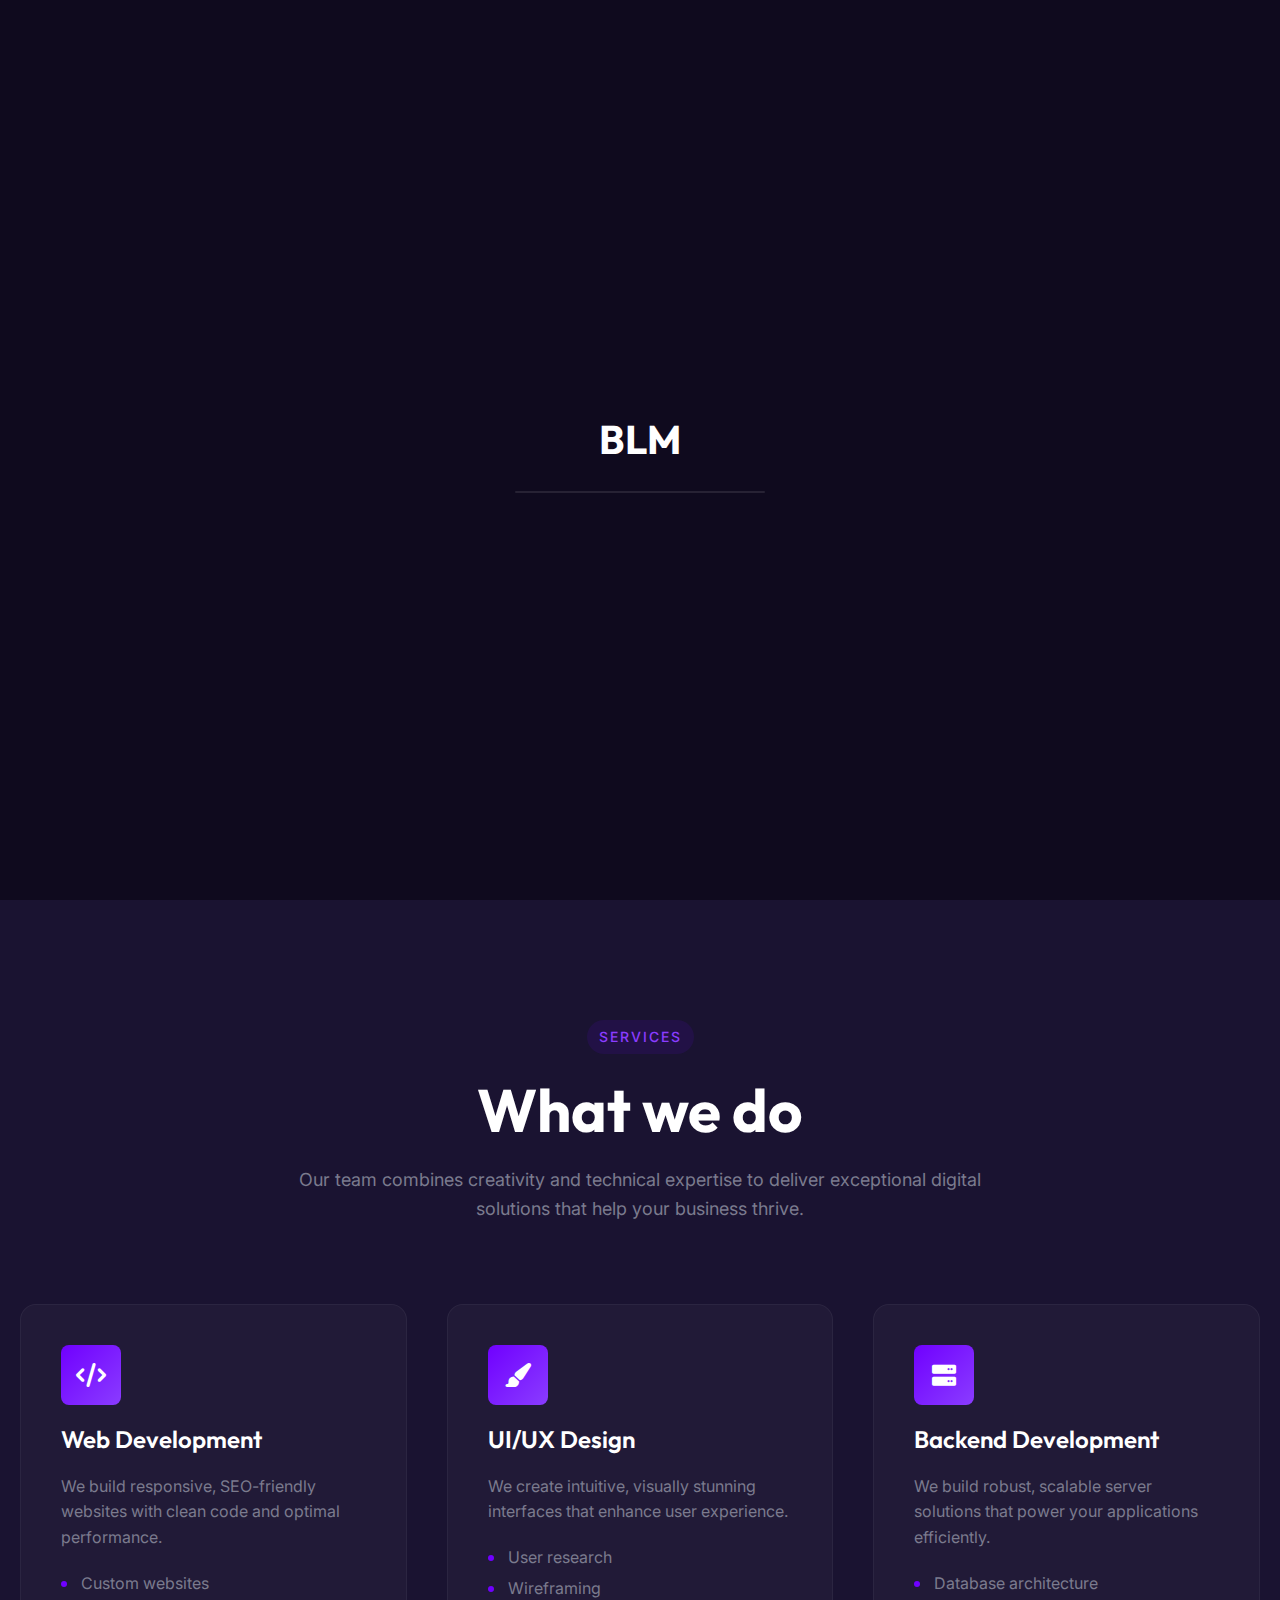
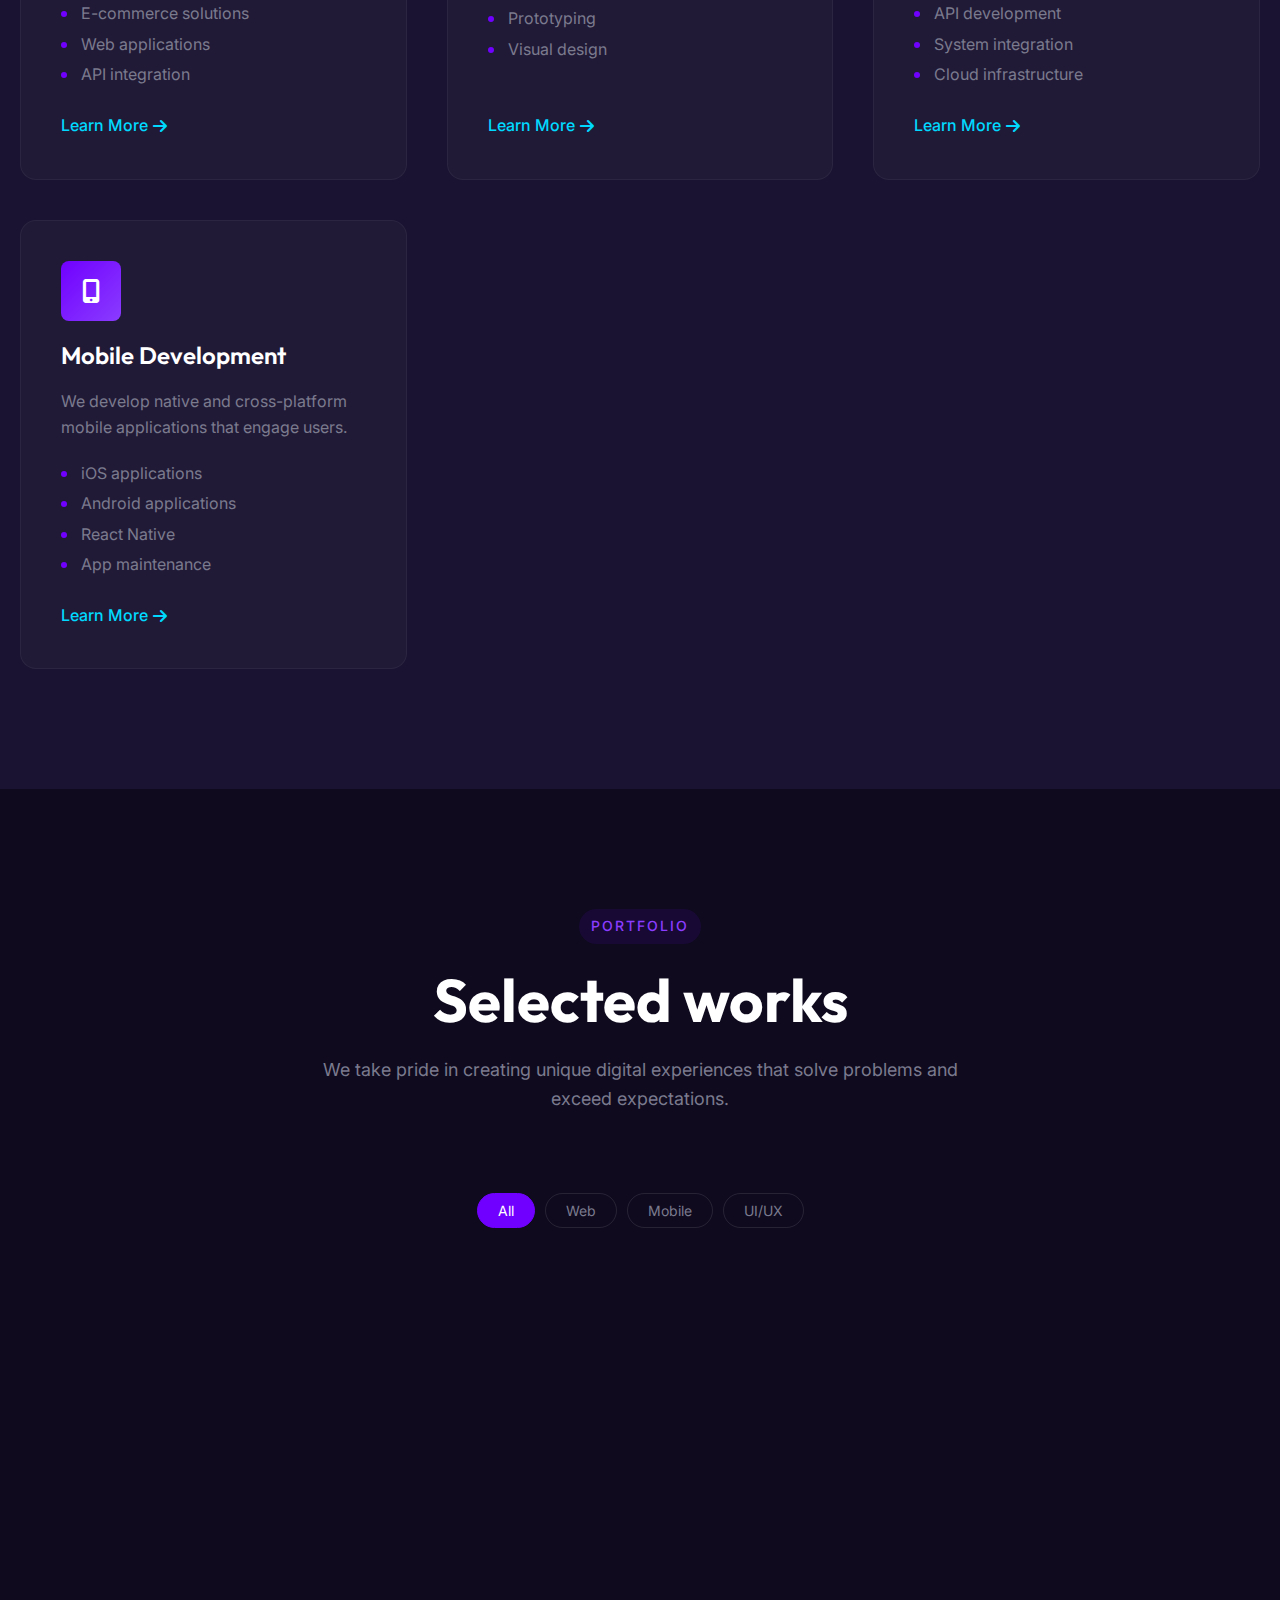
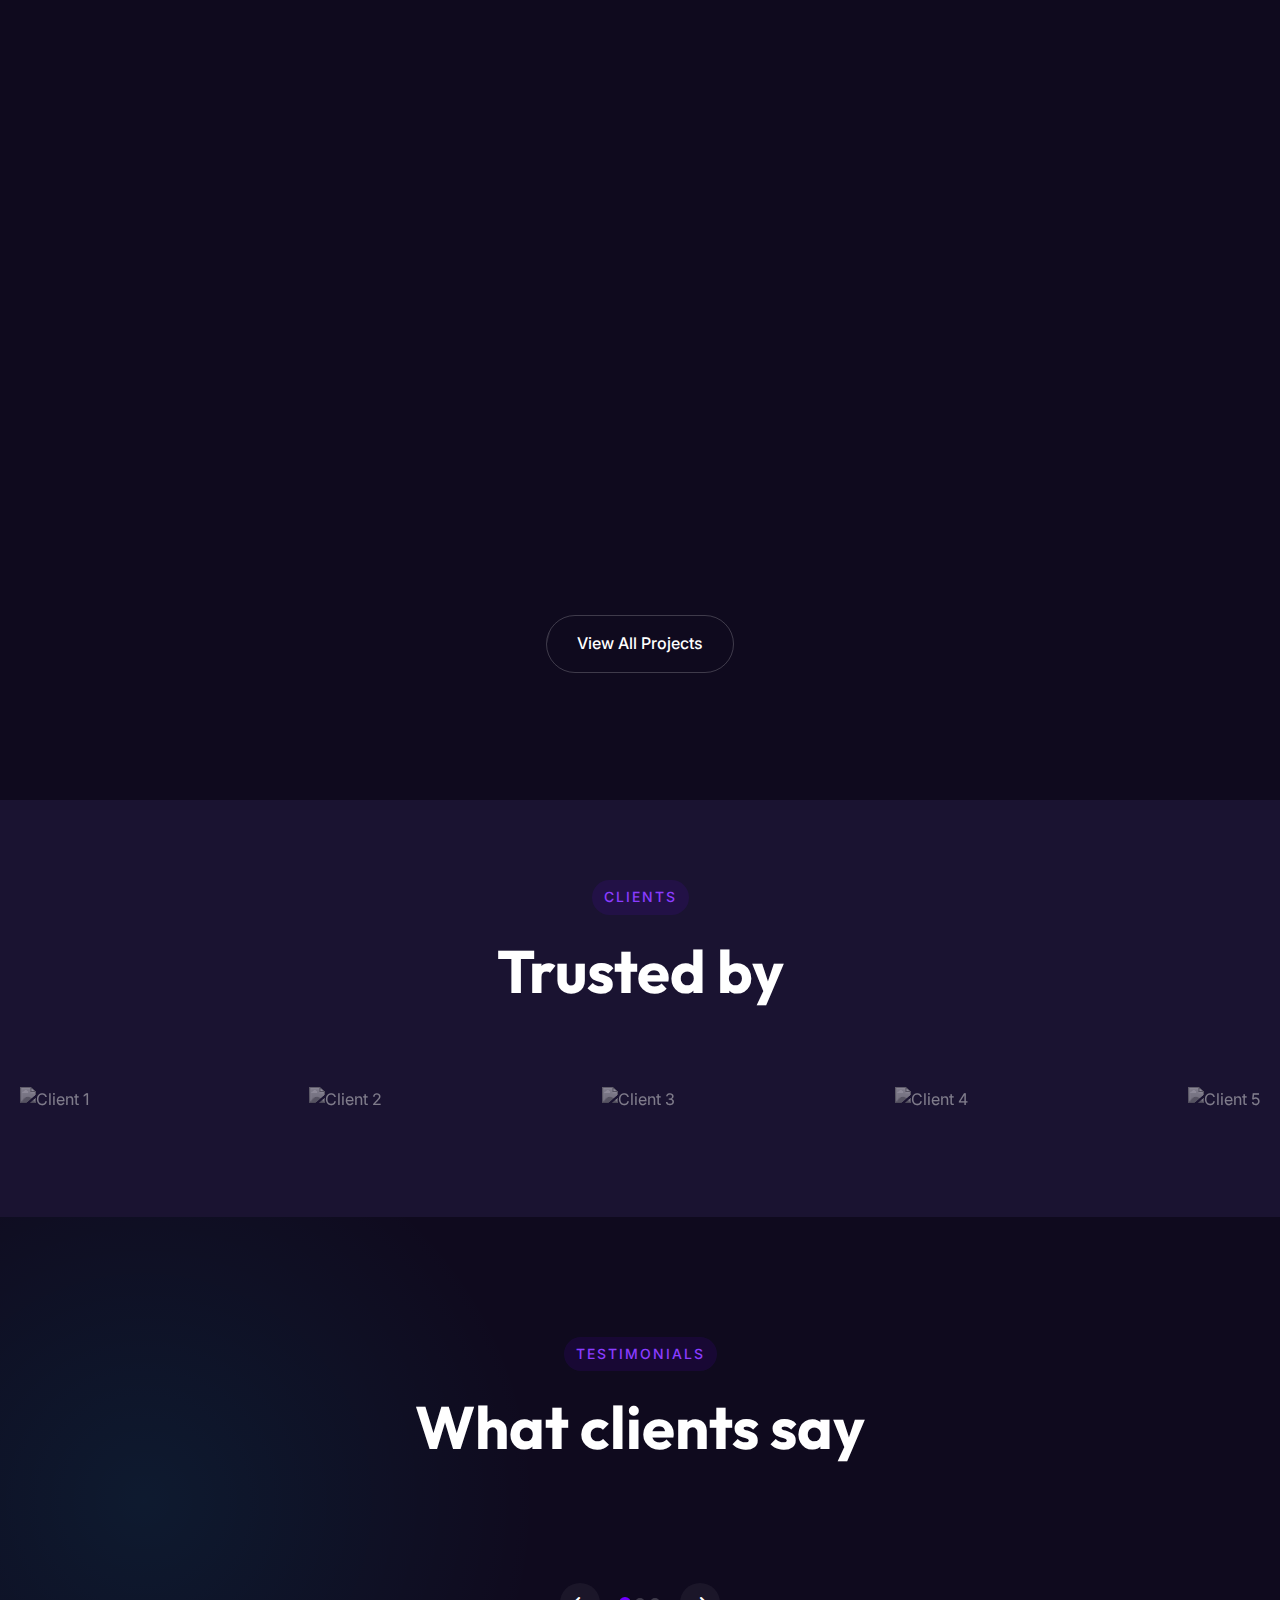
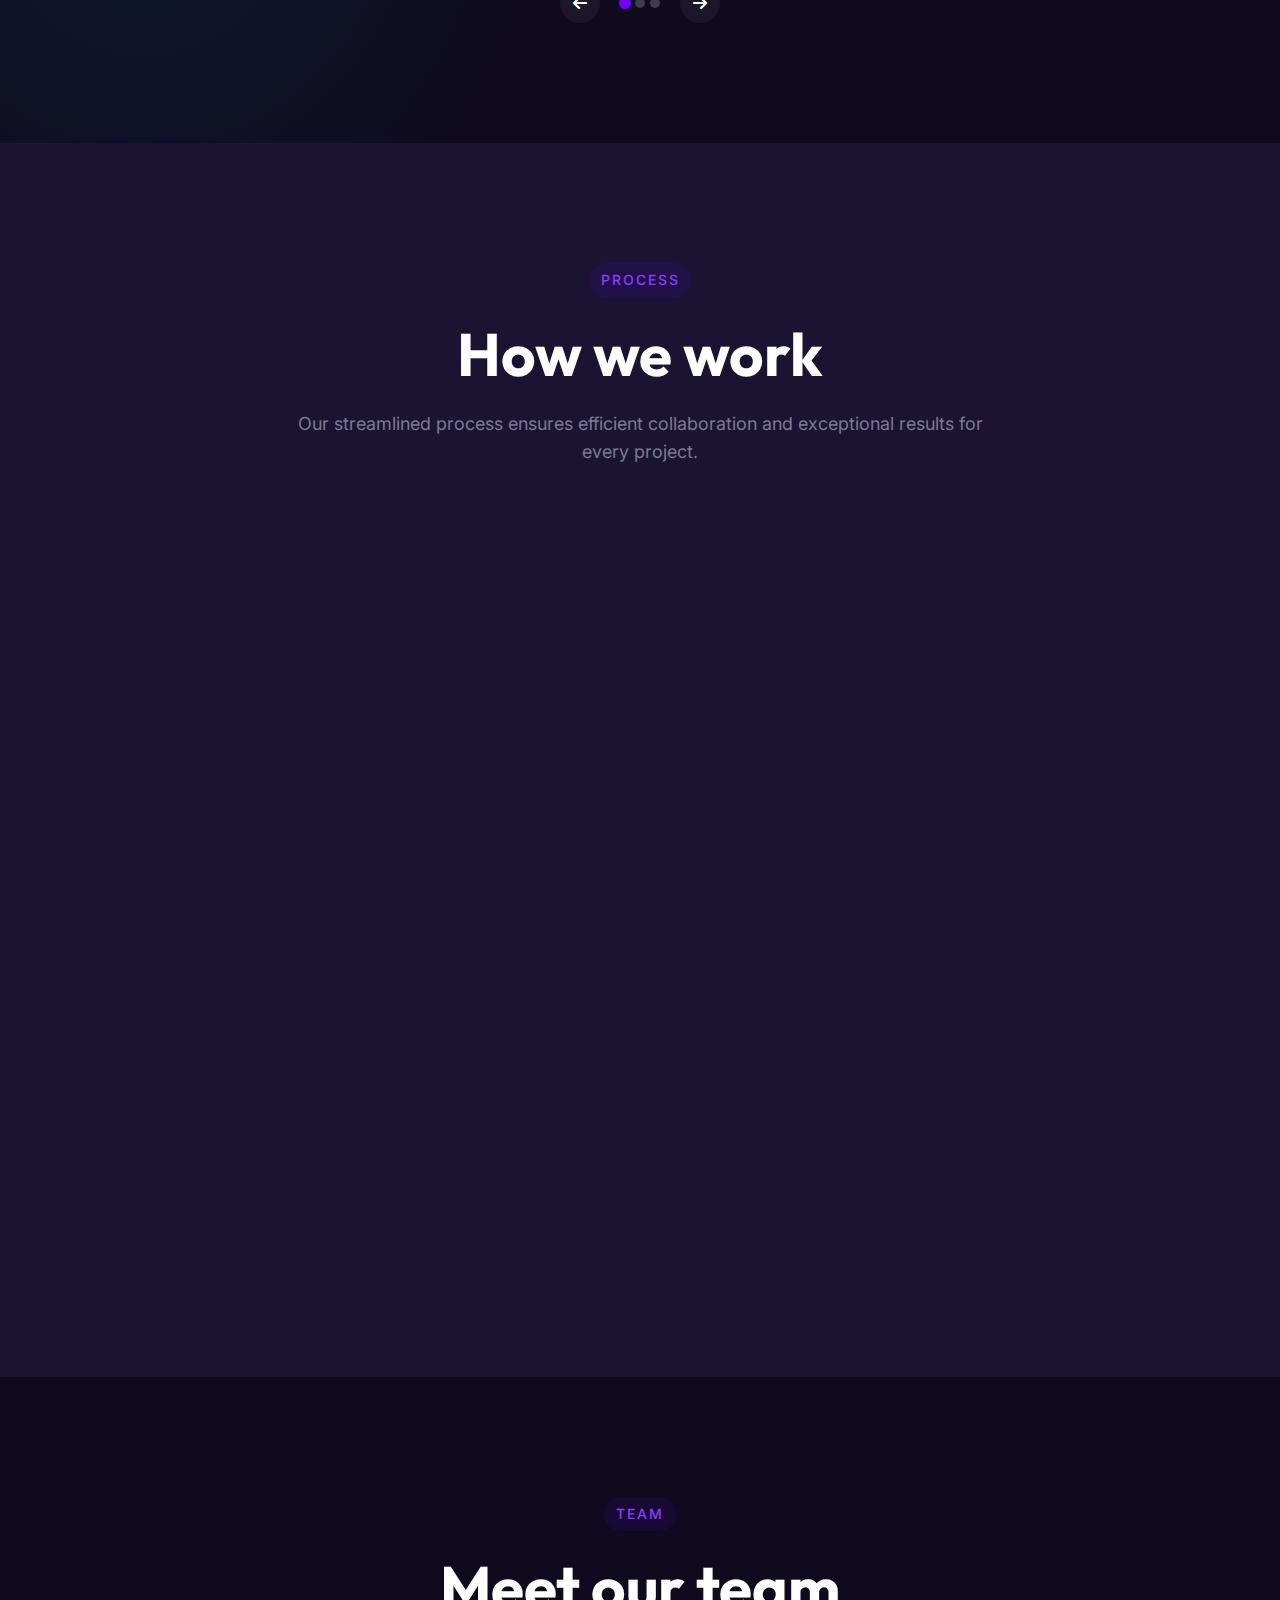
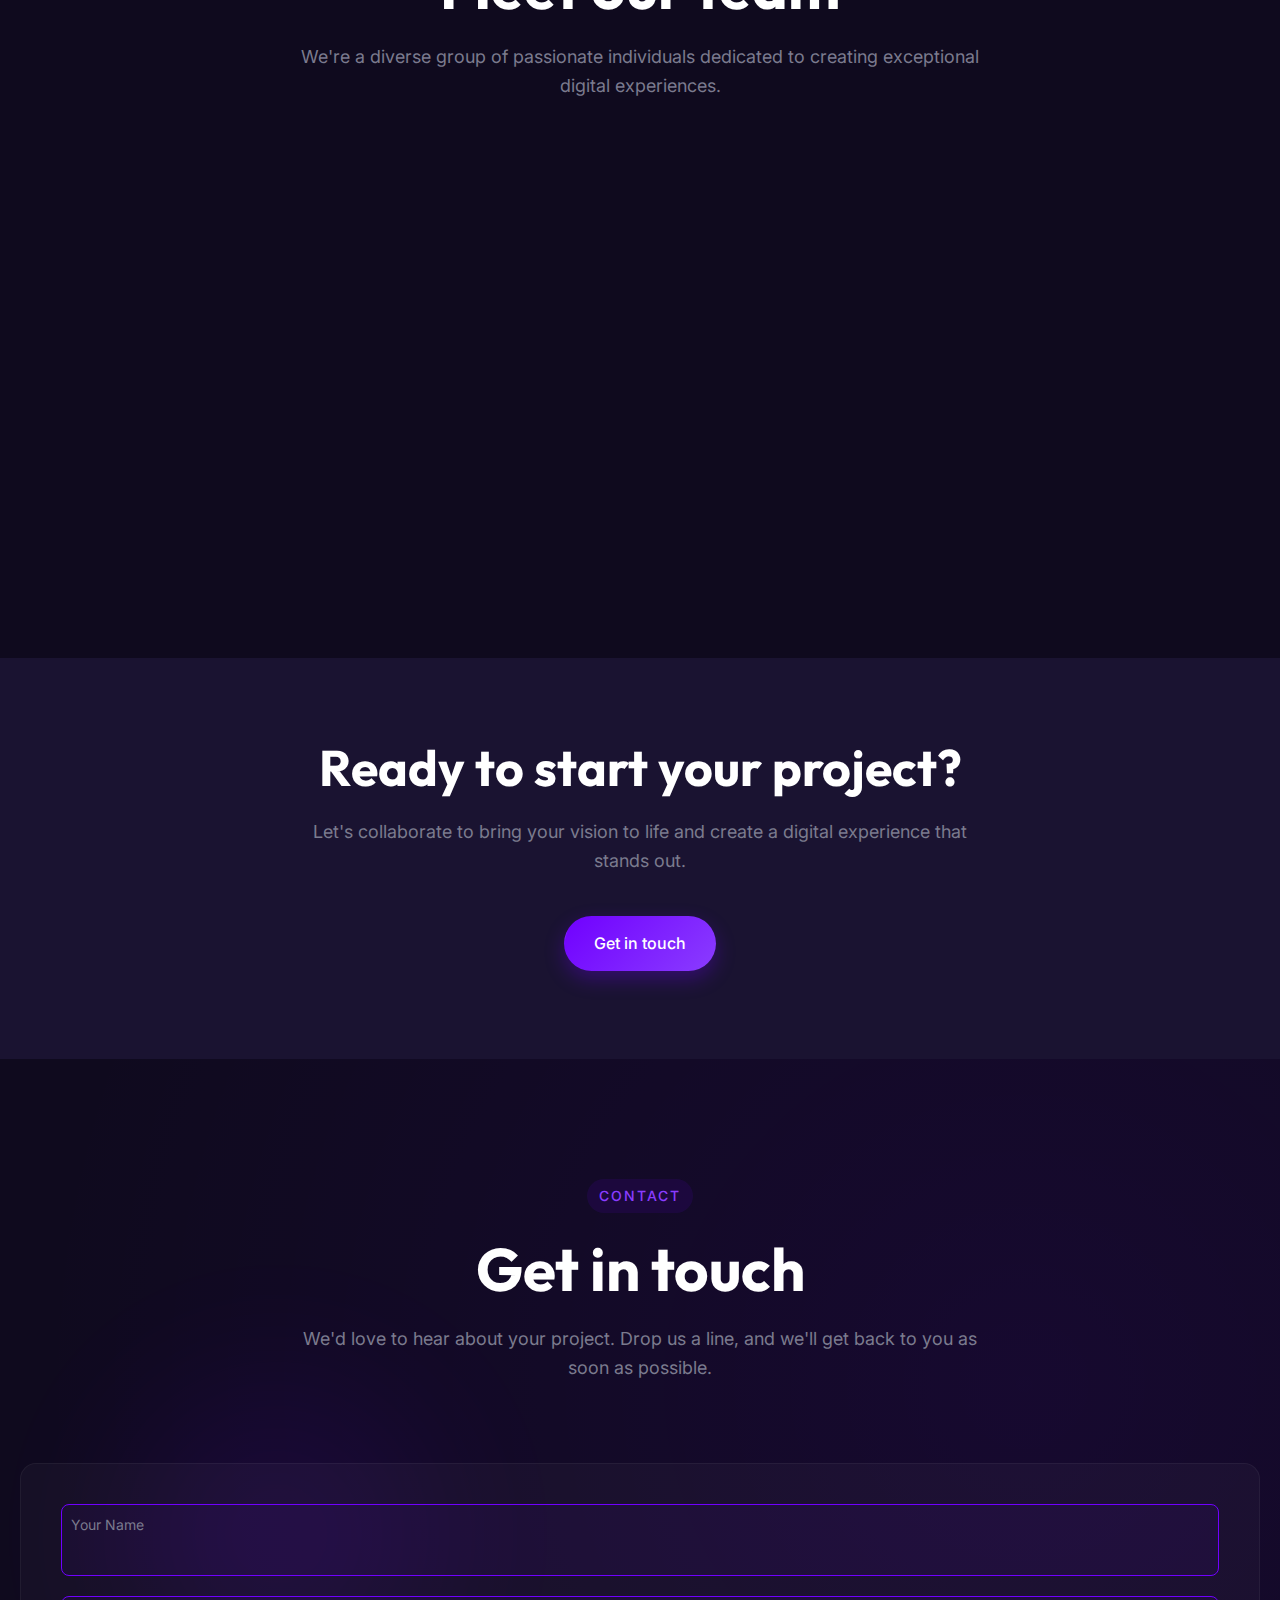
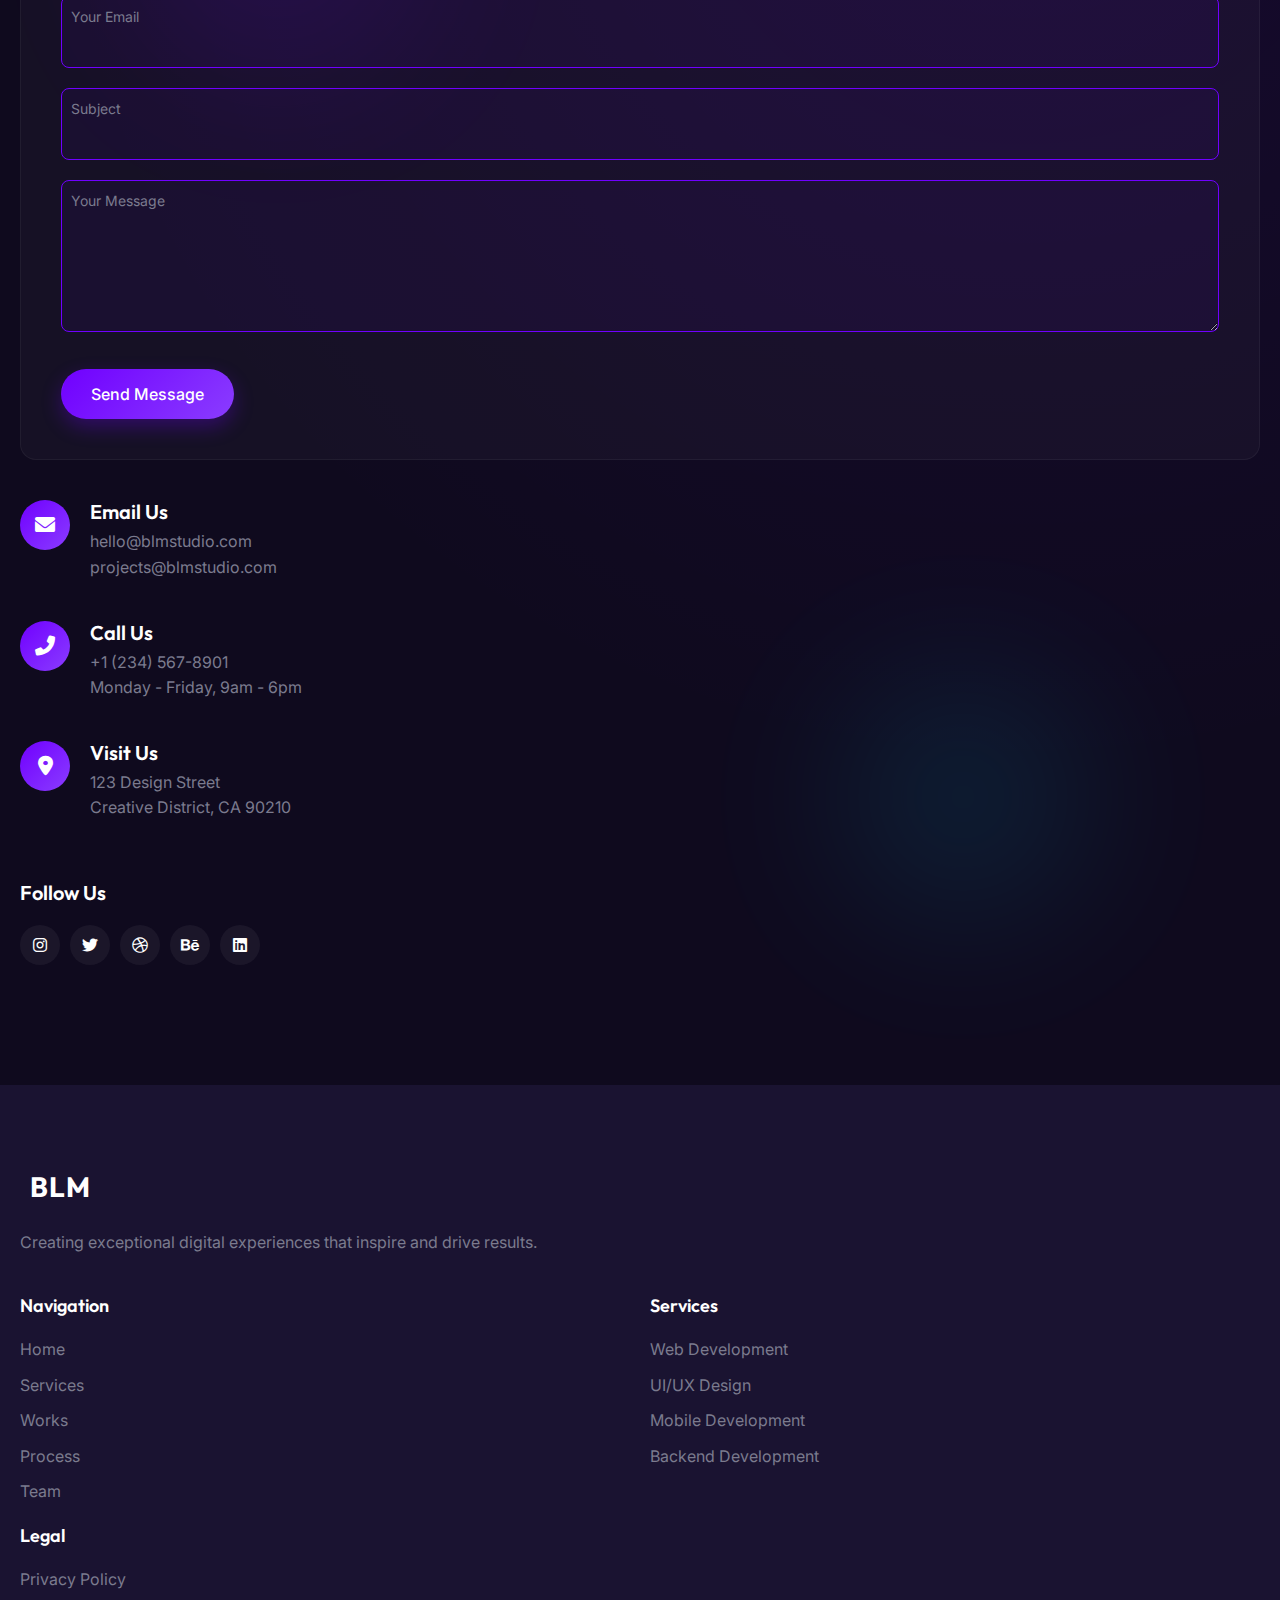
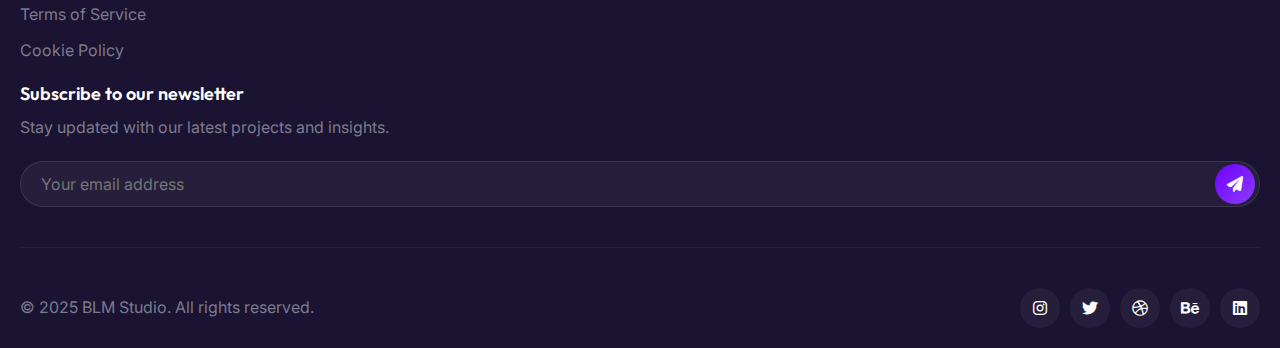
==== commit 2b97f476: "Add files via upload" ====
--- a/en/index.html
+++ b/en/index.html
@@ -1,812 +1,815 @@
-<!DOCTYPE html>
-<html lang="en">
-<head>
-<meta charset="UTF-8">
-<meta name="viewport" content="width=device-width, initial-scale=1.0">
-<title>BLM Studio | Interactive Digital Experiences</title>
-<meta name="description" content="BLM Studio creates innovative digital experiences with cutting-edge web development solutions.">
-<link rel="stylesheet" href="styles.css">
-<link rel="preconnect" href="https://fonts.googleapis.com">
-<link rel="preconnect" href="https://fonts.gstatic.com" crossorigin>
-<link href="https://fonts.googleapis.com/css2?family=Inter:wght@300;400;500;600;700&family=Outfit:wght@300;400;500;600;700&display=swap" rel="stylesheet">
-<link rel="stylesheet" href="https://cdnjs.cloudflare.com/ajax/libs/font-awesome/6.0.0/css/all.min.css">
-<!-- Alternate language versions for SEO -->
-<link rel="alternate" hreflang="en" href="https://blmstudio.com/en/" />
-<link rel="alternate" hreflang="ru" href="https://blmstudio.com/ru/" />
-<link rel="alternate" hreflang="bg" href="https://blmstudio.com/bg/" />
-<script src="../shared/translations.js"></script>
-<script src="../shared/language-loader.js"></script>
-</head>
-<body>
-<!-- Cursor -->
-<div class="cursor"></div>
-<div class="cursor-follower"></div>
-
-<!-- Progress Indicator -->
-<div class="progress-container">
-    <div class="progress-bar" id="progressBar"></div>
-</div>
-
-<!-- Noise Overlay -->
-<div class="noise-overlay"></div>
-
-<!-- Header -->
-<header class="header" id="header">
-    <div class="container">
-        <a href="#" class="logo">
-            <span class="logo-text">BLM</span>
-            <span class="logo-dot"></span>
-        </a>
-        <nav class="main-nav">
-            <ul class="nav-list">
-                <li><a href="#home" class="nav-link active" data-i18n="nav_home">Home</a></li>
-                <li><a href="#services" class="nav-link" data-i18n="nav_services">Services</a></li>
-                <li><a href="#works" class="nav-link" data-i18n="nav_works">Works</a></li>
-                <li><a href="#process" class="nav-link" data-i18n="nav_process">Process</a></li>
-                <li><a href="#team" class="nav-link" data-i18n="nav_team">Team</a></li>
-                <li><a href="#contact" class="nav-link" data-i18n="nav_contact">Contact</a></li>
-            </ul>
-        </nav>
-        <div class="language-switcher">
-            <button class="lang-btn" data-lang="en">EN</button>
-            <button class="lang-btn" data-lang="ru">RU</button>
-            <button class="lang-btn" data-lang="bg">BG</button>
-        </div>
-        <div class="menu-toggle" id="menuToggle">
-            <div class="menu-icon">
-                <span></span>
-                <span></span>
-            </div>
-        </div>
-    </div>
-</header>
-
-<!-- Mobile Menu -->
-<div class="mobile-menu" id="mobileMenu">
-    <div class="mobile-menu-container">
-        <div class="mobile-menu-header">
-            <a href="#" class="logo">
-                <span class="logo-text">BLM</span>
-                <span class="logo-dot"></span>
-            </a>
-            <div class="menu-close" id="menuClose">
-                <span></span>
-                <span></span>
-            </div>
-        </div>
-        <nav class="mobile-nav">
-            <ul class="mobile-nav-list">
-                <li><a href="#home" class="mobile-nav-link" data-i18n="nav_home">Home</a></li>
-                <li><a href="#services" class="mobile-nav-link" data-i18n="nav_services">Services</a></li>
-                <li><a href="#works" class="mobile-nav-link" data-i18n="nav_works">Works</a></li>
-                <li><a href="#process" class="mobile-nav-link" data-i18n="nav_process">Process</a></li>
-                <li><a href="#team" class="mobile-nav-link" data-i18n="nav_team">Team</a></li>
-                <li><a href="#contact" class="mobile-nav-link" data-i18n="nav_contact">Contact</a></li>
-            </ul>
-        </nav>
-        <div class="mobile-language-switcher">
-            <button class="lang-btn" data-lang="en">English</button>
-            <button class="lang-btn" data-lang="ru">Русский</button>
-            <button class="lang-btn" data-lang="bg">Български</button>
-        </div>
-        <div class="mobile-menu-footer">
-            <div class="social-icons">
-                <a href="#" class="social-icon"><i class="fab fa-instagram"></i></a>
-                <a href="#" class="social-icon"><i class="fab fa-twitter"></i></a>
-                <a href="#" class="social-icon"><i class="fab fa-dribbble"></i></a>
-                <a href="#" class="social-icon"><i class="fab fa-behance"></i></a>
-            </div>
-            <p>hello@blmstudio.com</p>
-        </div>
-    </div>
-    <div class="mobile-menu-bg"></div>
-</div>
-
-<!-- Hero Section -->
-<section class="hero" id="home">
-    <div class="hero-bg">
-        <div class="hero-bg-gradient"></div>
-        <div class="hero-bg-shapes">
-            <div class="shape shape-1"></div>
-            <div class="shape shape-2"></div>
-            <div class="shape shape-3"></div>
-            <div class="shape shape-4"></div>
-        </div>
-    </div>
-    <div class="container">
-        <div class="hero-content">
-            <h1 class="hero-title split-text" data-i18n="hero_title">Creating digital experiences</h1>
-            <p class="hero-subtitle" data-i18n="hero_subtitle">We design & develop websites and applications that 
-                <span class="highlight">stand out</span> and drive results.
-            </p>
-            <div class="hero-buttons">
-                <a href="#works" class="btn btn-primary" data-i18n="btn_view_work">View Our Work</a>
-                <a href="#contact" class="btn btn-outline" data-i18n="btn_lets_talk">Let's Talk</a>
-            </div>
-        </div>
-        <div class="hero-scroll-indicator">
-            <span>Scroll</span>
-        </div>
-    </div>
-    <div class="hero-footer">
-        <div class="container">
-            <div class="marquee">
-                <div class="marquee-content">
-                    <span>React</span>
-                    <span class="marquee-divider">•</span>
-                    <span>Vue</span>
-                    <span class="marquee-divider">•</span>
-                    <span>Angular</span>
-                    <span class="marquee-divider">•</span>
-                    <span>Node.js</span>
-                    <span class="marquee-divider">•</span>
-                    <span>WordPress</span>
-                    <span class="marquee-divider">•</span>
-                    <span>WebGL</span>
-                    <span class="marquee-divider">•</span>
-                    <span>GSAP</span>
-                    <span class="marquee-divider">•</span>
-                    <span>Three.js</span>
-                </div>
-                <div class="marquee-content">
-                    <span>React</span>
-                    <span class="marquee-divider">•</span>
-                    <span>Vue</span>
-                    <span class="marquee-divider">•</span>
-                    <span>Angular</span>
-                    <span class="marquee-divider">•</span>
-                    <span>Node.js</span>
-                    <span class="marquee-divider">•</span>
-                    <span>WordPress</span>
-                    <span class="marquee-divider">•</span>
-                    <span>WebGL</span>
-                    <span class="marquee-divider">•</span>
-                    <span>GSAP</span>
-                    <span class="marquee-divider">•</span>
-                    <span>Three.js</span>
-                </div>
-            </div>
-        </div>
-    </div>
-</section>
-           
-
-<!-- Services Section -->
-<section class="services" id="services">
-    <div class="container">
-        <div class="section-header">
-            <span class="section-tag" data-i18n="services_tag">Services</span>
-            <h2 class="section-title split-text" data-i18n="services_title">What we do</h2>
-            <p class="section-description" data-i18n="services_description">Our team combines creativity and technical expertise to deliver exceptional digital solutions that help your business thrive.</p>
-        </div>
-        <div class="services-grid">
-            <div class="service-card">
-                <div class="service-icon">
-                    <i class="fas fa-code"></i>
-                </div>
-                <h3 class="service-title" data-i18n="service1_title">Web Development</h3>
-                <div class="service-content">
-                    <p data-i18n="service1_description">We build responsive, SEO-friendly websites with clean code and optimal performance.</p>
-                    <ul class="service-list">
-                        <li data-i18n="service1_list_item1">Custom websites</li>
-                        <li data-i18n="service1_list_item2">E-commerce solutions</li>
-                        <li data-i18n="service1_list_item3">Web applications</li>
-                        <li data-i18n="service1_list_item4">API integration</li>
-                    </ul>
-                </div>
-                <a href="#" class="service-link">
-                    <span data-i18n="learn_more">Learn More</span>
-                    <i class="fas fa-arrow-right"></i>
-                </a>
-            </div>
-            <div class="service-card">
-                <div class="service-icon">
-                    <i class="fas fa-paint-brush"></i>
-                </div>
-                <h3 class="service-title" data-i18n="service2_title">UI/UX Design</h3>
-                <div class="service-content">
-                    <p data-i18n="service2_description">We create intuitive, visually stunning interfaces that enhance user experience.</p>
-                    <ul class="service-list">
-                        <li data-i18n="service2_list_item1">User research</li>
-                        <li data-i18n="service2_list_item2">Wireframing</li>
-                        <li data-i18n="service2_list_item3">Prototyping</li>
-                        <li data-i18n="service2_list_item4">Visual design</li>
-                    </ul>
-                </div>
-                <a href="#" class="service-link">
-                    <span data-i18n="learn_more">Learn More</span>
-                    <i class="fas fa-arrow-right"></i>
-                </a>
-            </div>
-            <div class="service-card">
-                <div class="service-icon">
-                    <i class="fas fa-server"></i>
-                </div>
-                <h3 class="service-title" data-i18n="service3_title">Backend Development</h3>
-                <div class="service-content">
-                    <p data-i18n="service3_description">We build robust, scalable server solutions that power your applications efficiently.</p>
-                    <ul class="service-list">
-                        <li data-i18n="service3_list_item1">Database architecture</li>
-                        <li data-i18n="service3_list_item2">API development</li>
-                        <li data-i18n="service3_list_item3">System integration</li>
-                        <li data-i18n="service3_list_item4">Cloud infrastructure</li>
-                    </ul>
-                </div>
-                <a href="#" class="service-link">
-                    <span data-i18n="learn_more">Learn More</span>
-                    <i class="fas fa-arrow-right"></i>
-                </a>
-            </div>
-            <div class="service-card">
-                <div class="service-icon">
-                    <i class="fas fa-mobile-alt"></i>
-                </div>
-                <h3 class="service-title" data-i18n="service4_title">Mobile Development</h3>
-                <div class="service-content">
-                    <p data-i18n="service4_description">We develop native and cross-platform mobile applications that engage users.</p>
-                    <ul class="service-list">
-                        <li data-i18n="service4_list_item1">iOS applications</li>
-                        <li data-i18n="service4_list_item2">Android applications</li>
-                        <li data-i18n="service4_list_item3">React Native</li>
-                        <li data-i18n="service4_list_item4">App maintenance</li>
-                    </ul>
-                </div>
-                <a href="#" class="service-link">
-                    <span data-i18n="learn_more">Learn More</span>
-                    <i class="fas fa-arrow-right"></i>
-                </a>
-            </div>
-        </div>
-    </div>
-    <div class="services-bg">
-        <div class="services-bg-gradient"></div>
-        <div class="services-circle"></div>
-    </div>
-</section>
-
-<!-- Works Section -->
-<section class="works" id="works">
-    <div class="container">
-        <div class="section-header">
-            <span class="section-tag" data-i18n="works_tag">Portfolio</span>
-            <h2 class="section-title split-text" data-i18n="works_title">Selected works</h2>
-            <p class="section-description" data-i18n="works_description">We take pride in creating unique digital experiences that solve problems and exceed expectations.</p>
-        </div>
-        <div class="works-filter">
-            <button class="filter-btn active" data-filter="all" data-i18n="filter_all">All</button>
-            <button class="filter-btn" data-filter="web" data-i18n="filter_web">Web</button>
-            <button class="filter-btn" data-filter="mobile" data-i18n="filter_mobile">Mobile</button>
-            <button class="filter-btn" data-filter="ui" data-i18n="filter_ui">UI/UX</button>
-        </div>
-        <div class="works-grid">
-            <div class="work-item" data-category="web">
-                <div class="work-image">
-                    <img src="https://placehold.co/800x600" alt="E-commerce Platform">
-                    <div class="work-overlay">
-                        <div class="work-tags">
-                            <span data-i18n="project1_tag1">Web Development</span>
-                            <span data-i18n="project1_tag2">E-commerce</span>
-                        </div>
-                        <a href="#" class="work-link">
-                            <span data-i18n="view_project">View Project</span>
-                            <i class="fas fa-arrow-right"></i>
-                        </a>
-                    </div>
-                </div>
-                <div class="work-info">
-                    <h3 class="work-title" data-i18n="project1_title">Fashion E-commerce Platform</h3>
-                    <p class="work-description" data-i18n="project1_description">A custom e-commerce solution with advanced filtering, wishlist, and personalized recommendations.</p>
-                </div>
-            </div>
-            <div class="work-item" data-category="mobile">
-                <div class="work-image">
-                    <img src="https://placehold.co/800x600" alt="Fitness App">
-                    <div class="work-overlay">
-                        <div class="work-tags">
-                            <span data-i18n="project2_tag1">Mobile App</span>
-                            <span data-i18n="project2_tag2">UI/UX</span>
-                        </div>
-                        <a href="#" class="work-link">
-                            <span data-i18n="view_project">View Project</span>
-                            <i class="fas fa-arrow-right"></i>
-                        </a>
-                    </div>
-                </div>
-                <div class="work-info">
-                    <h3 class="work-title" data-i18n="project2_title">Fitness Tracking App</h3>
-                    <p class="work-description" data-i18n="project2_description">A comprehensive fitness app with workout plans, progress tracking, and nutrition guidance.</p>
-                </div>
-            </div>
-            <div class="work-item" data-category="ui">
-                <div class="work-image">
-                    <img src="https://placehold.co/800x600" alt="Banking Dashboard">
-                    <div class="work-overlay">
-                        <div class="work-tags">
-                            <span data-i18n="project3_tag1">UI/UX Design</span>
-                            <span data-i18n="project3_tag2">Dashboard</span>
-                        </div>
-                        <a href="#" class="work-link">
-                            <span data-i18n="view_project">View Project</span>
-                            <i class="fas fa-arrow-right"></i>
-                        </a>
-                    </div>
-                </div>
-                <div class="work-info">
-                    <h3 class="work-title" data-i18n="project3_title">Banking Dashboard Interface</h3>
-                    <p class="work-description" data-i18n="project3_description">A user-friendly dashboard for a fintech company, featuring intuitive navigation and data visualization.</p>
-                </div>
-            </div>
-            <div class="work-item" data-category="web">
-                <div class="work-image">
-                    <img src="https://placehold.co/800x600" alt="Real Estate Website">
-                    <div class="work-overlay">
-                        <div class="work-tags">
-                            <span data-i18n="project4_tag1">Web Development</span>
-                            <span data-i18n="project4_tag2">Real Estate</span>
-                        </div>
-                        <a href="#" class="work-link">
-                            <span data-i18n="view_project">View Project</span>
-                            <i class="fas fa-arrow-right"></i>
-                        </a>
-                    </div>
-                </div>
-                <div class="work-info">
-                    <h3 class="work-title" data-i18n="project4_title">Luxury Real Estate Platform</h3>
-                    <p class="work-description" data-i18n="project4_description">An immersive real estate website with virtual tours, interactive maps, and advanced search functionality.</p>
-                </div>
-            </div>
-        </div>
-        <div class="works-cta">
-            <a href="#" class="btn btn-outline" data-i18n="view_all_projects">View All Projects</a>
-        </div>
-    </div>
-</section>
-
-<!-- Client Section -->
-<section class="clients">
-    <div class="container">
-        <div class="section-header">
-            <span class="section-tag" data-i18n="clients_tag">Clients</span>
-            <h2 class="section-title split-text" data-i18n="clients_title">Trusted by</h2>
-        </div>
-        <div class="clients-grid">
-            <div class="client-logo">
-                <img src="https://placehold.co/200x100" alt="Client 1">
-            </div>
-            <div class="client-logo">
-                <img src="https://placehold.co/200x100" alt="Client 2">
-            </div>
-            <div class="client-logo">
-                <img src="https://placehold.co/200x100" alt="Client 3">
-            </div>
-            <div class="client-logo">
-                <img src="https://placehold.co/200x100" alt="Client 4">
-            </div>
-            <div class="client-logo">
-                <img src="https://placehold.co/200x100" alt="Client 5">
-            </div>
-        </div>
-    </div>
-</section>
-
-<!-- Testimonials Section -->
-<section class="testimonials">
-    <div class="container">
-        <div class="section-header">
-            <span class="section-tag" data-i18n="testimonials_tag">Testimonials</span>
-            <h2 class="section-title split-text" data-i18n="testimonials_title">What clients say</h2>
-        </div>
-        <div class="testimonials-container">
-            <div class="testimonials-slider" id="testimonialsSlider">
-                <div class="testimonial-slide">
-                    <div class="testimonial-content">
-                        <div class="testimonial-quote">
-                            <i class="fas fa-quote-left"></i>
-                            <p data-i18n="testimonial1_text">BLM transformed our digital presence completely. Their attention to detail and innovative approach exceeded our expectations. The team was responsive, creative, and delivered on time and within budget.</p>
-                        </div>
-                        <div class="testimonial-author">
-                            <div class="testimonial-avatar">
-                                <img src="https://placehold.co/100" alt="Client Avatar">
-                            </div>
-                            <div class="testimonial-info">
-                                <h4 data-i18n="testimonial1_name">Sarah Johnson</h4>
-                                <p data-i18n="testimonial1_position">Marketing Director, TechFlow</p>
-                            </div>
-                        </div>
-                    </div>
-                </div>
-                <div class="testimonial-slide">
-                    <div class="testimonial-content">
-                        <div class="testimonial-quote">
-                            <i class="fas fa-quote-left"></i>
-                            <p data-i18n="testimonial2_text">Working with BLM was a game-changer for our startup. They delivered a website that perfectly captures our brand vision while providing an exceptional user experience. Their team's expertise in both design and development is unmatched.</p>
-                        </div>
-                        <div class="testimonial-author">
-                            <div class="testimonial-avatar">
-                                <img src="https://placehold.co/100" alt="Client Avatar">
-                            </div>
-                            <div class="testimonial-info">
-                                <h4 data-i18n="testimonial2_name">Michael Chen</h4>
-                                <p data-i18n="testimonial2_position">Founder, Innovate Labs</p>
-                            </div>
-                        </div>
-                    </div>
-                </div>
-                <div class="testimonial-slide">
-                    <div class="testimonial-content">
-                        <div class="testimonial-quote">
-                            <i class="fas fa-quote-left"></i>
-                            <p data-i18n="testimonial3_text">The team at BLM are true professionals. They took our complex requirements and delivered a seamless digital solution that has significantly improved our conversion rates. I highly recommend their services to anyone looking for quality and innovation.</p>
-                        </div>
-                        <div class="testimonial-author">
-                            <div class="testimonial-avatar">
-                                <img src="https://placehold.co/100" alt="Client Avatar">
-                            </div>
-                            <div class="testimonial-info">
-                                <h4 data-i18n="testimonial3_name">Emily Roberts</h4>
-                                <p data-i18n="testimonial3_position">CEO, DesignHub</p>
-                            </div>
-                        </div>
-                    </div>
-                </div>
-            </div>
-            <div class="testimonials-controls">
-                <button class="testimonial-btn prev" id="testimonialPrev">
-                    <i class="fas fa-arrow-left"></i>
-                </button>
-                <div class="testimonial-indicators">
-                    <span class="indicator active" data-index="0"></span>
-                    <span class="indicator" data-index="1"></span>
-                    <span class="indicator" data-index="2"></span>
-                </div>
-                <button class="testimonial-btn next" id="testimonialNext">
-                    <i class="fas fa-arrow-right"></i>
-                </button>
-            </div>
-        </div>
-    </div>
-    <div class="testimonials-bg">
-        <div class="testimonials-circle"></div>
-    </div>
-</section>
-
-<!-- Process Section -->
-<section class="process" id="process">
-    <div class="container">
-        <div class="section-header">
-            <span class="section-tag" data-i18n="process_tag">Process</span>
-            <h2 class="section-title split-text" data-i18n="process_title">How we work</h2>
-            <p class="section-description" data-i18n="process_description">Our streamlined process ensures efficient collaboration and exceptional results for every project.</p>
-        </div>
-        <div class="process-timeline">
-            <div class="process-step">
-                <div class="process-step-content">
-                    <div class="process-number">01</div>
-                    <div class="process-details">
-                        <h3 data-i18n="process1_title">Discovery</h3>
-                        <p data-i18n="process1_description">We begin by understanding your business, goals, and vision through detailed consultation. This phase involves market research, user analysis, and defining project objectives.</p>
-                    </div>
-                </div>
-                <div class="process-connector"></div>
-            </div>
-            <div class="process-step">
-                <div class="process-step-content">
-                    <div class="process-number">02</div>
-                    <div class="process-details">
-                        <h3 data-i18n="process2_title">Strategy</h3>
-                        <p data-i18n="process2_description">We develop a comprehensive plan tailored to your specific needs, including content strategy, user experience planning, technology selection, and project roadmap.</p>
-                    </div>
-                </div>
-                <div class="process-connector"></div>
-            </div>
-            <div class="process-step">
-                <div class="process-step-content">
-                    <div class="process-number">03</div>
-                    <div class="process-details">
-                        <h3 data-i18n="process3_title">Design</h3>
-                        <p data-i18n="process3_description">Our designers create wireframes, mockups, and prototypes that align with your brand and user expectations. We iterate based on your feedback until the design is perfect.</p>
-                    </div>
-                </div>
-                <div class="process-connector"></div>
-            </div>
-            <div class="process-step">
-                <div class="process-step-content">
-                    <div class="process-number">04</div>
-                    <div class="process-details">
-                        <h3 data-i18n="process4_title">Development</h3>
-                        <p data-i18n="process4_description">Our development team brings the designs to life with clean, efficient code. We follow best practices for performance, security, and maintainability.</p>
-                    </div>
-                </div>
-                <div class="process-connector"></div>
-            </div>
-            <div class="process-step">
-                <div class="process-step-content">
-                    <div class="process-number">05</div>
-                    <div class="process-details">
-                        <h3 data-i18n="process5_title">Testing & Launch</h3>
-                        <p data-i18n="process5_description">We thoroughly test across devices and browsers, fix any issues, and prepare for a smooth launch. After deployment, we provide support and training as needed.</p>
-                    </div>
-                </div>
-            </div>
-        </div>
-    </div>
-    <div class="process-bg">
-        <div class="process-bg-gradient"></div>
-        <div class="process-shape shape-1"></div>
-        <div class="process-shape shape-2"></div>
-    </div>
-</section>
-
-<!-- Team Section -->
-<section class="team" id="team">
-    <div class="container">
-        <div class="section-header">
-            <span class="section-tag" data-i18n="team_tag">Team</span>
-            <h2 class="section-title split-text" data-i18n="team_title">Meet our team</h2>
-            <p class="section-description" data-i18n="team_description">We're a diverse group of passionate individuals dedicated to creating exceptional digital experiences.</p>
-        </div>
-        <div class="team-grid">
-            <div class="team-member">
-                <div class="team-member-image">
-                    <img src="https://placehold.co/500" alt="Team Member">
-                    <div class="team-member-social">
-                        <a href="#"><i class="fab fa-linkedin"></i></a>
-                        <a href="#"><i class="fab fa-twitter"></i></a>
-                        <a href="#"><i class="fab fa-dribbble"></i></a>
-                    </div>
-                </div>
-                <div class="team-member-info">
-                    <h3 data-i18n="team1_name">Alex Morgan</h3>
-                    <p data-i18n="team1_position">Founder & Creative Director</p>
-                </div>
-            </div>
-            <div class="team-member">
-                <div class="team-member-image">
-                    <img src="https://placehold.co/500" alt="Team Member">
-                    <div class="team-member-social">
-                        <a href="#"><i class="fab fa-linkedin"></i></a>
-                        <a href="#"><i class="fab fa-twitter"></i></a>
-                        <a href="#"><i class="fab fa-github"></i></a>
-                    </div>
-                </div>
-                <div class="team-member-info">
-                    <h3 data-i18n="team2_name">Jamie Chen</h3>
-                    <p data-i18n="team2_position">Lead Developer</p>
-                </div>
-            </div>
-            <div class="team-member">
-                <div class="team-member-image">
-                    <img src="https://placehold.co/500" alt="Team Member">
-                    <div class="team-member-social">
-                        <a href="#"><i class="fab fa-linkedin"></i></a>
-                        <a href="#"><i class="fab fa-behance"></i></a>
-                        <a href="#"><i class="fab fa-dribbble"></i></a>
-                    </div>
-                </div>
-                <div class="team-member-info">
-                    <h3 data-i18n="team3_name">Sam Wilson</h3>
-                    <p data-i18n="team3_position">UI/UX Designer</p>
-                </div>
-            </div>
-            <div class="team-member">
-                <div class="team-member-image">
-                    <img src="https://placehold.co/500" alt="Team Member">
-                    <div class="team-member-social">
-                        <a href="#"><i class="fab fa-linkedin"></i></a>
-                        <a href="#"><i class="fab fa-twitter"></i></a>
-                        <a href="#"><i class="fab fa-github"></i></a>
-                    </div>
-                </div>
-                <div class="team-member-info">
-                    <h3 data-i18n="team4_name">Taylor Reed</h3>
-                    <p data-i18n="team4_position">Frontend Developer</p>
-                </div>
-            </div>
-        </div>
-    </div>
-</section>
-
-<!-- CTA Section -->
-<section class="cta">
-    <div class="container">
-        <div class="cta-content">
-            <h2 class="cta-title split-text" data-i18n="cta_title">Ready to start<br>your project?</h2>
-            <p class="cta-text" data-i18n="cta_text">Let's collaborate to bring your vision to life and create a digital experience that stands out.</p>
-            <a href="#contact" class="btn btn-primary" data-i18n="cta_button">Get in touch</a>
-        </div>
-    </div>
-    <div class="cta-bg">
-        <div class="cta-shape shape-1"></div>
-        <div class="cta-shape shape-2"></div>
-    </div>
-</section>
-
-<!-- Contact Section -->
-<section class="contact" id="contact">
-    <div class="container">
-        <div class="section-header">
-            <span class="section-tag" data-i18n="contact_tag">Contact</span>
-            <h2 class="section-title split-text" data-i18n="contact_title">Get in touch</h2>
-            <p class="section-description" data-i18n="contact_description">We'd love to hear about your project. Drop us a line, and we'll get back to you as soon as possible.</p>
-        </div>
-        <div class="contact-container">
-            <div class="contact-info">
-                <div class="contact-method">
-                    <div class="contact-icon">
-                        <i class="fas fa-envelope"></i>
-                    </div>
-                    <div>
-                        <h3 data-i18n="contact_email_title">Email Us</h3>
-                        <p>hello@blmstudio.com</p>
-                        <p>projects@blmstudio.com</p>
-                    </div>
-                </div>
-                <div class="contact-method">
-                    <div class="contact-icon">
-                        <i class="fas fa-phone-alt"></i>
-                    </div>
-                    <div>
-                        <h3 data-i18n="contact_phone_title">Call Us</h3>
-                        <p>+1 (234) 567-8901</p>
-                        <p data-i18n="contact_phone_hours">Monday - Friday, 9am - 6pm</p>
-                    </div>
-                </div>
-                <div class="contact-method">
-                    <div class="contact-icon">
-                        <i class="fas fa-map-marker-alt"></i>
-                    </div>
-                    <div>
-                        <h3 data-i18n="contact_visit_title">Visit Us</h3>
-                        <p>123 Design Street</p>
-                        <p>Creative District, CA 90210</p>
-                    </div>
-                </div>
-                <div class="contact-social">
-                    <h3 data-i18n="contact_follow_title">Follow Us</h3>
-                    <div class="social-icons">
-                        <a href="#" class="social-icon"><i class="fab fa-instagram"></i></a>
-                        <a href="#" class="social-icon"><i class="fab fa-twitter"></i></a>
-                        <a href="#" class="social-icon"><i class="fab fa-dribbble"></i></a>
-                        <a href="#" class="social-icon"><i class="fab fa-behance"></i></a>
-                        <a href="#" class="social-icon"><i class="fab fa-linkedin"></i></a>
-                    </div>
-                </div>
-            </div>
-            <div class="contact-form-container">
-                <form class="contact-form" id="contactForm">
-                    <div class="form-group">
-                        <label for="name" data-i18n="form_name">Your Name</label>
-                        <input type="text" id="name" name="name" required>
-                    </div>
-                    <div class="form-group">
-                        <label for="email" data-i18n="form_email">Your Email</label>
-                        <input type="email" id="email" name="email" required>
-                    </div>
-                    <div class="form-group">
-                        <label for="subject" data-i18n="form_subject">Subject</label>
-                        <input type="text" id="subject" name="subject" required>
-                    </div>
-                    <div class="form-group">
-                        <label for="message" data-i18n="form_message">Your Message</label>
-                        <textarea id="message" name="message" rows="5" required></textarea>
-                    </div>
-                    <div class="form-submit">
-                        <button type="submit" class="btn btn-primary" data-i18n="form_submit">Send Message</button>
-                    </div>
-                </form>
-            </div>
-        </div>
-    </div>
-    <div class="contact-bg">
-        <div class="contact-bg-gradient"></div>
-        <div class="contact-shape shape-1"></div>
-        <div class="contact-shape shape-2"></div>
-    </div>
-</section>
-
-<!-- Footer -->
-<footer class="footer">
-    <div class="container">
-        <div class="footer-main">
-            <div class="footer-logo">
-                <a href="#" class="logo">
-                    <span class="logo-text">BLM</span>
-                    <span class="logo-dot"></span>
-                </a>
-                <p data-i18n="footer_description">Creating exceptional digital experiences that inspire and drive results.</p>
-            </div>
-            <div class="footer-links">
-                <div class="footer-links-column">
-                    <h3 data-i18n="footer_navigation">Navigation</h3>
-                    <ul>
-                        <li><a href="#home" data-i18n="nav_home">Home</a></li>
-                        <li><a href="#services" data-i18n="nav_services">Services</a></li>
-                        <li><a href="#works" data-i18n="nav_works">Works</a></li>
-                        <li><a href="#process" data-i18n="nav_process">Process</a></li>
-                        <li><a href="#team" data-i18n="nav_team">Team</a></li>
-                    </ul>
-                </div>
-                <div class="footer-links-column">
-                    <h3 data-i18n="footer_services">Services</h3>
-                    <ul>
-                        <li><a href="#" data-i18n="service1_title">Web Development</a></li>
-                        <li><a href="#" data-i18n="service2_title">UI/UX Design</a></li>
-                        <li><a href="#" data-i18n="service4_title">Mobile Development</a></li>
-                        <li><a href="#" data-i18n="service3_title">Backend Development</a></li>
-                    </ul>
-                </div>
-                <div class="footer-links-column">
-                    <h3 data-i18n="footer_legal">Legal</h3>
-                    <ul>
-                        <li><a href="#" data-i18n="footer_privacy">Privacy Policy</a></li>
-                        <li><a href="#" data-i18n="footer_terms">Terms of Service</a></li>
-                        <li><a href="#" data-i18n="footer_cookies">Cookie Policy</a></li>
-                    </ul>
-                </div>
-            </div>
-            <div class="footer-newsletter">
-                <h3 data-i18n="footer_newsletter_title">Subscribe to our newsletter</h3>
-                <p data-i18n="footer_newsletter_text">Stay updated with our latest projects and insights.</p>
-                <form class="newsletter-form" id="newsletterForm">
-                    <div class="newsletter-form-group">
-                        <input type="email" placeholder="Your email address" required>
-                        <button type="submit" class="newsletter-submit">
-                            <i class="fas fa-paper-plane"></i>
-                        </button>
-                    </div>
-                </form>
-            </div>
-        </div>
-        <div class="footer-bottom">
-            <p data-i18n="footer_copyright">&copy; 2025 BLM Studio. All rights reserved.</p>
-            <div class="footer-social">
-                <a href="#" class="social-icon"><i class="fab fa-instagram"></i></a>
-                <a href="#" class="social-icon"><i class="fab fa-twitter"></i></a>
-                <a href="#" class="social-icon"><i class="fab fa-dribbble"></i></a>
-                <a href="#" class="social-icon"><i class="fab fa-behance"></i></a>
-                <a href="#" class="social-icon"><i class="fab fa-linkedin"></i></a>
-            </div>
-        </div>
-    </div>
-</footer>
-
-<!-- Back to Top Button -->
-<div class="back-to-top" id="backToTop">
-    <i class="fas fa-arrow-up"></i>
-</div>
-
-<!-- Preloader -->
-<div class="preloader" id="preloader">
-    <div class="preloader-content">
-        <div class="preloader-logo">BLM</div>
-        <div class="preloader-progress">
-            <div class="preloader-progress-bar"></div>
-        </div>
-    </div>
-</div>
-
-<!-- Modal -->
-<div class="modal" id="projectModal">
-    <div class="modal-overlay"></div>
-    <div class="modal-container">
-        <div class="modal-header">
-            <button class="modal-close" id="modalClose">
-                <span></span>
-                <span></span>
-            </button>
-        </div>
-        <div class="modal-content" id="modalContent">
-            <!-- Content will be loaded dynamically -->
-        </div>
-    </div>
-</div>
-
-<!-- Scripts -->
-<script src="https://cdnjs.cloudflare.com/ajax/libs/gsap/3.11.5/gsap.min.js"></script>
-<script src="https://cdnjs.cloudflare.com/ajax/libs/gsap/3.11.5/ScrollTrigger.min.js"></script>
-<script src="https://cdnjs.cloudflare.com/ajax/libs/gsap/3.11.5/TextPlugin.min.js"></script>
-<script src="https://cdnjs.cloudflare.com/ajax/libs/gsap/3.11.5/SplitText.min.js"></script>
-<script src="script.js"></script>
-
-</body>
-</html>
+<!DOCTYPE html>
+<html lang="en">
+<head>
+<meta charset="UTF-8">
+<meta name="viewport" content="width=device-width, initial-scale=1.0">
+<title>BLM Studio | Interactive Digital Experiences</title>
+<meta name="description" content="BLM Studio creates innovative digital experiences with cutting-edge web development solutions.">
+<link rel="stylesheet" href="styles.css">
+<link rel="preconnect" href="https://fonts.googleapis.com">
+<link rel="preconnect" href="https://fonts.gstatic.com" crossorigin>
+<link href="https://fonts.googleapis.com/css2?family=Inter:wght@300;400;500;600;700&family=Outfit:wght@300;400;500;600;700&display=swap" rel="stylesheet">
+<link rel="stylesheet" href="https://cdnjs.cloudflare.com/ajax/libs/font-awesome/6.0.0/css/all.min.css">
+<!-- Alternate language versions for SEO -->
+<link rel="alternate" hreflang="en" href="https://blmstudio.com/en/" />
+<link rel="alternate" hreflang="ru" href="https://blmstudio.com/ru/" />
+<link rel="alternate" hreflang="bg" href="https://blmstudio.com/bg/" />
+<script src="/shared/translations.js"></script>
+<script src="/shared/language-loader.js"></script>
+</head>
+<body>
+<!-- Cursor -->
+<div class="cursor"></div>
+<div class="cursor-follower"></div>
+
+<!-- Progress Indicator -->
+<div class="progress-container">
+    <div class="progress-bar" id="progressBar"></div>
+</div>
+
+<!-- Noise Overlay -->
+<div class="noise-overlay"></div>
+
+<!-- Header -->
+<header class="header" id="header">
+    <div class="container">
+        <a href="#" class="logo">
+            <div class="logo-container">
+                <span class="logo-quote logo-quote-left">&lt;/</span>
+                <span class="logo-text">Impulse</span>
+                <span class="logo-quote logo-quote-right">&gt;</span>
+            </div>
+        </a>
+        <nav class="main-nav">
+            <ul class="nav-list">
+                <li><a href="#home" class="nav-link active" data-i18n="nav_home">Home</a></li>
+                <li><a href="#services" class="nav-link" data-i18n="nav_services">Services</a></li>
+                <li><a href="#works" class="nav-link" data-i18n="nav_works">Works</a></li>
+                <li><a href="#process" class="nav-link" data-i18n="nav_process">Process</a></li>
+                <li><a href="#team" class="nav-link" data-i18n="nav_team">Team</a></li>
+                <li><a href="#contact" class="nav-link" data-i18n="nav_contact">Contact</a></li>
+            </ul>
+        </nav>
+        <div class="language-switcher">
+            <button class="lang-btn" data-lang="en">EN</button>
+            <button class="lang-btn" data-lang="ru">RU</button>
+            <button class="lang-btn" data-lang="bg">BG</button>
+        </div>
+        <div class="menu-toggle" id="menuToggle">
+            <div class="menu-icon">
+                <span></span>
+                <span></span>
+            </div>
+        </div>
+    </div>
+</header>
+
+<!-- Mobile Menu -->
+<div class="mobile-menu" id="mobileMenu">
+    <div class="mobile-menu-container">
+        <div class="mobile-menu-header">
+            <a href="#" class="logo">
+                <span class="logo-text">BLM</span>
+                <span class="logo-dot"></span>
+            </a>
+            <div class="menu-close" id="menuClose">
+                <span></span>
+                <span></span>
+            </div>
+        </div>
+        <nav class="mobile-nav">
+            <ul class="mobile-nav-list">
+                <li><a href="#home" class="mobile-nav-link" data-i18n="nav_home">Home</a></li>
+                <li><a href="#services" class="mobile-nav-link" data-i18n="nav_services">Services</a></li>
+                <li><a href="#works" class="mobile-nav-link" data-i18n="nav_works">Works</a></li>
+                <li><a href="#process" class="mobile-nav-link" data-i18n="nav_process">Process</a></li>
+                <li><a href="#team" class="mobile-nav-link" data-i18n="nav_team">Team</a></li>
+                <li><a href="#contact" class="mobile-nav-link" data-i18n="nav_contact">Contact</a></li>
+            </ul>
+        </nav>
+        <div class="mobile-language-switcher">
+            <button class="lang-btn" data-lang="en">English</button>
+            <button class="lang-btn" data-lang="ru">Русский</button>
+            <button class="lang-btn" data-lang="bg">Български</button>
+        </div>
+        <div class="mobile-menu-footer">
+            <div class="social-icons">
+                <a href="#" class="social-icon"><i class="fab fa-instagram"></i></a>
+                <a href="#" class="social-icon"><i class="fab fa-twitter"></i></a>
+                <a href="#" class="social-icon"><i class="fab fa-dribbble"></i></a>
+                <a href="#" class="social-icon"><i class="fab fa-behance"></i></a>
+            </div>
+            <p>hello@blmstudio.com</p>
+        </div>
+    </div>
+    <div class="mobile-menu-bg"></div>
+</div>
+
+<!-- Hero Section -->
+<section class="hero" id="home">
+    <div class="hero-bg">
+        <div class="hero-bg-gradient"></div>
+        <div class="hero-bg-shapes">
+            <div class="shape shape-1"></div>
+            <div class="shape shape-2"></div>
+            <div class="shape shape-3"></div>
+            <div class="shape shape-4"></div>
+        </div>
+    </div>
+    <div class="container">
+        <div class="hero-content">
+            <h1 class="hero-title split-text" data-i18n="hero_title">Creating digital experiences</h1>
+            <p class="hero-subtitle" data-i18n="hero_subtitle">We design & develop websites and applications that 
+                <span class="highlight">stand out</span> and drive results.
+            </p>
+            <div class="hero-buttons">
+                <a href="#works" class="btn btn-primary" data-i18n="btn_view_work">View Our Work</a>
+                <a href="#contact" class="btn btn-outline" data-i18n="btn_lets_talk">Let's Talk</a>
+            </div>
+        </div>
+        <div class="hero-scroll-indicator">
+            <span>Scroll</span>
+        </div>
+    </div>
+    <div class="hero-footer">
+        <div class="container">
+            <div class="marquee">
+                <div class="marquee-content">
+                    <span>React</span>
+                    <span class="marquee-divider">•</span>
+                    <span>Vue</span>
+                    <span class="marquee-divider">•</span>
+                    <span>Angular</span>
+                    <span class="marquee-divider">•</span>
+                    <span>Node.js</span>
+                    <span class="marquee-divider">•</span>
+                    <span>WordPress</span>
+                    <span class="marquee-divider">•</span>
+                    <span>WebGL</span>
+                    <span class="marquee-divider">•</span>
+                    <span>GSAP</span>
+                    <span class="marquee-divider">•</span>
+                    <span>Three.js</span>
+                </div>
+                <div class="marquee-content">
+                    <span>React</span>
+                    <span class="marquee-divider">•</span>
+                    <span>Vue</span>
+                    <span class="marquee-divider">•</span>
+                    <span>Angular</span>
+                    <span class="marquee-divider">•</span>
+                    <span>Node.js</span>
+                    <span class="marquee-divider">•</span>
+                    <span>WordPress</span>
+                    <span class="marquee-divider">•</span>
+                    <span>WebGL</span>
+                    <span class="marquee-divider">•</span>
+                    <span>GSAP</span>
+                    <span class="marquee-divider">•</span>
+                    <span>Three.js</span>
+                </div>
+            </div>
+        </div>
+    </div>
+</section>
+           
+
+<!-- Services Section -->
+<section class="services" id="services">
+    <div class="container">
+        <div class="section-header">
+            <span class="section-tag" data-i18n="services_tag">Services</span>
+            <h2 class="section-title split-text" data-i18n="services_title">What we do</h2>
+            <p class="section-description" data-i18n="services_description">Our team combines creativity and technical expertise to deliver exceptional digital solutions that help your business thrive.</p>
+        </div>
+        <div class="services-grid">
+            <div class="service-card">
+                <div class="service-icon">
+                    <i class="fas fa-code"></i>
+                </div>
+                <h3 class="service-title" data-i18n="service1_title">Web Development</h3>
+                <div class="service-content">
+                    <p data-i18n="service1_description">We build responsive, SEO-friendly websites with clean code and optimal performance.</p>
+                    <ul class="service-list">
+                        <li data-i18n="service1_list_item1">Custom websites</li>
+                        <li data-i18n="service1_list_item2">E-commerce solutions</li>
+                        <li data-i18n="service1_list_item3">Web applications</li>
+                        <li data-i18n="service1_list_item4">API integration</li>
+                    </ul>
+                </div>
+                <a href="#" class="service-link">
+                    <span data-i18n="learn_more">Learn More</span>
+                    <i class="fas fa-arrow-right"></i>
+                </a>
+            </div>
+            <div class="service-card">
+                <div class="service-icon">
+                    <i class="fas fa-paint-brush"></i>
+                </div>
+                <h3 class="service-title" data-i18n="service2_title">UI/UX Design</h3>
+                <div class="service-content">
+                    <p data-i18n="service2_description">We create intuitive, visually stunning interfaces that enhance user experience.</p>
+                    <ul class="service-list">
+                        <li data-i18n="service2_list_item1">User research</li>
+                        <li data-i18n="service2_list_item2">Wireframing</li>
+                        <li data-i18n="service2_list_item3">Prototyping</li>
+                        <li data-i18n="service2_list_item4">Visual design</li>
+                    </ul>
+                </div>
+                <a href="#" class="service-link">
+                    <span data-i18n="learn_more">Learn More</span>
+                    <i class="fas fa-arrow-right"></i>
+                </a>
+            </div>
+            <div class="service-card">
+                <div class="service-icon">
+                    <i class="fas fa-server"></i>
+                </div>
+                <h3 class="service-title" data-i18n="service3_title">Backend Development</h3>
+                <div class="service-content">
+                    <p data-i18n="service3_description">We build robust, scalable server solutions that power your applications efficiently.</p>
+                    <ul class="service-list">
+                        <li data-i18n="service3_list_item1">Database architecture</li>
+                        <li data-i18n="service3_list_item2">API development</li>
+                        <li data-i18n="service3_list_item3">System integration</li>
+                        <li data-i18n="service3_list_item4">Cloud infrastructure</li>
+                    </ul>
+                </div>
+                <a href="#" class="service-link">
+                    <span data-i18n="learn_more">Learn More</span>
+                    <i class="fas fa-arrow-right"></i>
+                </a>
+            </div>
+            <div class="service-card">
+                <div class="service-icon">
+                    <i class="fas fa-mobile-alt"></i>
+                </div>
+                <h3 class="service-title" data-i18n="service4_title">Mobile Development</h3>
+                <div class="service-content">
+                    <p data-i18n="service4_description">We develop native and cross-platform mobile applications that engage users.</p>
+                    <ul class="service-list">
+                        <li data-i18n="service4_list_item1">iOS applications</li>
+                        <li data-i18n="service4_list_item2">Android applications</li>
+                        <li data-i18n="service4_list_item3">React Native</li>
+                        <li data-i18n="service4_list_item4">App maintenance</li>
+                    </ul>
+                </div>
+                <a href="#" class="service-link">
+                    <span data-i18n="learn_more">Learn More</span>
+                    <i class="fas fa-arrow-right"></i>
+                </a>
+            </div>
+        </div>
+    </div>
+    <div class="services-bg">
+        <div class="services-bg-gradient"></div>
+        <div class="services-circle"></div>
+    </div>
+</section>
+
+<!-- Works Section -->
+<section class="works" id="works">
+    <div class="container">
+        <div class="section-header">
+            <span class="section-tag" data-i18n="works_tag">Portfolio</span>
+            <h2 class="section-title split-text" data-i18n="works_title">Selected works</h2>
+            <p class="section-description" data-i18n="works_description">We take pride in creating unique digital experiences that solve problems and exceed expectations.</p>
+        </div>
+        <div class="works-filter">
+            <button class="filter-btn active" data-filter="all" data-i18n="filter_all">All</button>
+            <button class="filter-btn" data-filter="web" data-i18n="filter_web">Web</button>
+            <button class="filter-btn" data-filter="mobile" data-i18n="filter_mobile">Mobile</button>
+            <button class="filter-btn" data-filter="ui" data-i18n="filter_ui">UI/UX</button>
+        </div>
+        <div class="works-grid">
+            <div class="work-item" data-category="web">
+                <div class="work-image">
+                    <img src="https://placehold.co/800x600" alt="E-commerce Platform">
+                    <div class="work-overlay">
+                        <div class="work-tags">
+                            <span data-i18n="project1_tag1">Web Development</span>
+                            <span data-i18n="project1_tag2">E-commerce</span>
+                        </div>
+                        <a href="#" class="work-link">
+                            <span data-i18n="view_project">View Project</span>
+                            <i class="fas fa-arrow-right"></i>
+                        </a>
+                    </div>
+                </div>
+                <div class="work-info">
+                    <h3 class="work-title" data-i18n="project1_title">Fashion E-commerce Platform</h3>
+                    <p class="work-description" data-i18n="project1_description">A custom e-commerce solution with advanced filtering, wishlist, and personalized recommendations.</p>
+                </div>
+            </div>
+            <div class="work-item" data-category="mobile">
+                <div class="work-image">
+                    <img src="https://placehold.co/800x600" alt="Fitness App">
+                    <div class="work-overlay">
+                        <div class="work-tags">
+                            <span data-i18n="project2_tag1">Mobile App</span>
+                            <span data-i18n="project2_tag2">UI/UX</span>
+                        </div>
+                        <a href="#" class="work-link">
+                            <span data-i18n="view_project">View Project</span>
+                            <i class="fas fa-arrow-right"></i>
+                        </a>
+                    </div>
+                </div>
+                <div class="work-info">
+                    <h3 class="work-title" data-i18n="project2_title">Fitness Tracking App</h3>
+                    <p class="work-description" data-i18n="project2_description">A comprehensive fitness app with workout plans, progress tracking, and nutrition guidance.</p>
+                </div>
+            </div>
+            <div class="work-item" data-category="ui">
+                <div class="work-image">
+                    <img src="https://placehold.co/800x600" alt="Banking Dashboard">
+                    <div class="work-overlay">
+                        <div class="work-tags">
+                            <span data-i18n="project3_tag1">UI/UX Design</span>
+                            <span data-i18n="project3_tag2">Dashboard</span>
+                        </div>
+                        <a href="#" class="work-link">
+                            <span data-i18n="view_project">View Project</span>
+                            <i class="fas fa-arrow-right"></i>
+                        </a>
+                    </div>
+                </div>
+                <div class="work-info">
+                    <h3 class="work-title" data-i18n="project3_title">Banking Dashboard Interface</h3>
+                    <p class="work-description" data-i18n="project3_description">A user-friendly dashboard for a fintech company, featuring intuitive navigation and data visualization.</p>
+                </div>
+            </div>
+            <div class="work-item" data-category="web">
+                <div class="work-image">
+                    <img src="https://placehold.co/800x600" alt="Real Estate Website">
+                    <div class="work-overlay">
+                        <div class="work-tags">
+                            <span data-i18n="project4_tag1">Web Development</span>
+                            <span data-i18n="project4_tag2">Real Estate</span>
+                        </div>
+                        <a href="#" class="work-link">
+                            <span data-i18n="view_project">View Project</span>
+                            <i class="fas fa-arrow-right"></i>
+                        </a>
+                    </div>
+                </div>
+                <div class="work-info">
+                    <h3 class="work-title" data-i18n="project4_title">Luxury Real Estate Platform</h3>
+                    <p class="work-description" data-i18n="project4_description">An immersive real estate website with virtual tours, interactive maps, and advanced search functionality.</p>
+                </div>
+            </div>
+        </div>
+        <div class="works-cta">
+            <a href="#" class="btn btn-outline" data-i18n="view_all_projects">View All Projects</a>
+        </div>
+    </div>
+</section>
+
+<!-- Client Section -->
+<section class="clients">
+    <div class="container">
+        <div class="section-header">
+            <span class="section-tag" data-i18n="clients_tag">Clients</span>
+            <h2 class="section-title split-text" data-i18n="clients_title">Trusted by</h2>
+        </div>
+        <div class="clients-grid">
+            <div class="client-logo">
+                <img src="https://placehold.co/200x100" alt="Client 1">
+            </div>
+            <div class="client-logo">
+                <img src="https://placehold.co/200x100" alt="Client 2">
+            </div>
+            <div class="client-logo">
+                <img src="https://placehold.co/200x100" alt="Client 3">
+            </div>
+            <div class="client-logo">
+                <img src="https://placehold.co/200x100" alt="Client 4">
+            </div>
+            <div class="client-logo">
+                <img src="https://placehold.co/200x100" alt="Client 5">
+            </div>
+        </div>
+    </div>
+</section>
+
+<!-- Testimonials Section -->
+<section class="testimonials">
+    <div class="container">
+        <div class="section-header">
+            <span class="section-tag" data-i18n="testimonials_tag">Testimonials</span>
+            <h2 class="section-title split-text" data-i18n="testimonials_title">What clients say</h2>
+        </div>
+        <div class="testimonials-container">
+            <div class="testimonials-slider" id="testimonialsSlider">
+                <div class="testimonial-slide">
+                    <div class="testimonial-content">
+                        <div class="testimonial-quote">
+                            <i class="fas fa-quote-left"></i>
+                            <p data-i18n="testimonial1_text">BLM transformed our digital presence completely. Their attention to detail and innovative approach exceeded our expectations. The team was responsive, creative, and delivered on time and within budget.</p>
+                        </div>
+                        <div class="testimonial-author">
+                            <div class="testimonial-avatar">
+                                <img src="https://placehold.co/100" alt="Client Avatar">
+                            </div>
+                            <div class="testimonial-info">
+                                <h4 data-i18n="testimonial1_name">Sarah Johnson</h4>
+                                <p data-i18n="testimonial1_position">Marketing Director, TechFlow</p>
+                            </div>
+                        </div>
+                    </div>
+                </div>
+                <div class="testimonial-slide">
+                    <div class="testimonial-content">
+                        <div class="testimonial-quote">
+                            <i class="fas fa-quote-left"></i>
+                            <p data-i18n="testimonial2_text">Working with BLM was a game-changer for our startup. They delivered a website that perfectly captures our brand vision while providing an exceptional user experience. Their team's expertise in both design and development is unmatched.</p>
+                        </div>
+                        <div class="testimonial-author">
+                            <div class="testimonial-avatar">
+                                <img src="https://placehold.co/100" alt="Client Avatar">
+                            </div>
+                            <div class="testimonial-info">
+                                <h4 data-i18n="testimonial2_name">Michael Chen</h4>
+                                <p data-i18n="testimonial2_position">Founder, Innovate Labs</p>
+                            </div>
+                        </div>
+                    </div>
+                </div>
+                <div class="testimonial-slide">
+                    <div class="testimonial-content">
+                        <div class="testimonial-quote">
+                            <i class="fas fa-quote-left"></i>
+                            <p data-i18n="testimonial3_text">The team at BLM are true professionals. They took our complex requirements and delivered a seamless digital solution that has significantly improved our conversion rates. I highly recommend their services to anyone looking for quality and innovation.</p>
+                        </div>
+                        <div class="testimonial-author">
+                            <div class="testimonial-avatar">
+                                <img src="https://placehold.co/100" alt="Client Avatar">
+                            </div>
+                            <div class="testimonial-info">
+                                <h4 data-i18n="testimonial3_name">Emily Roberts</h4>
+                                <p data-i18n="testimonial3_position">CEO, DesignHub</p>
+                            </div>
+                        </div>
+                    </div>
+                </div>
+            </div>
+            <div class="testimonials-controls">
+                <button class="testimonial-btn prev" id="testimonialPrev">
+                    <i class="fas fa-arrow-left"></i>
+                </button>
+                <div class="testimonial-indicators">
+                    <span class="indicator active" data-index="0"></span>
+                    <span class="indicator" data-index="1"></span>
+                    <span class="indicator" data-index="2"></span>
+                </div>
+                <button class="testimonial-btn next" id="testimonialNext">
+                    <i class="fas fa-arrow-right"></i>
+                </button>
+            </div>
+        </div>
+    </div>
+    <div class="testimonials-bg">
+        <div class="testimonials-circle"></div>
+    </div>
+</section>
+
+<!-- Process Section -->
+<section class="process" id="process">
+    <div class="container">
+        <div class="section-header">
+            <span class="section-tag" data-i18n="process_tag">Process</span>
+            <h2 class="section-title split-text" data-i18n="process_title">How we work</h2>
+            <p class="section-description" data-i18n="process_description">Our streamlined process ensures efficient collaboration and exceptional results for every project.</p>
+        </div>
+        <div class="process-timeline">
+            <div class="process-step">
+                <div class="process-step-content">
+                    <div class="process-number">01</div>
+                    <div class="process-details">
+                        <h3 data-i18n="process1_title">Discovery</h3>
+                        <p data-i18n="process1_description">We begin by understanding your business, goals, and vision through detailed consultation. This phase involves market research, user analysis, and defining project objectives.</p>
+                    </div>
+                </div>
+                <div class="process-connector"></div>
+            </div>
+            <div class="process-step">
+                <div class="process-step-content">
+                    <div class="process-number">02</div>
+                    <div class="process-details">
+                        <h3 data-i18n="process2_title">Strategy</h3>
+                        <p data-i18n="process2_description">We develop a comprehensive plan tailored to your specific needs, including content strategy, user experience planning, technology selection, and project roadmap.</p>
+                    </div>
+                </div>
+                <div class="process-connector"></div>
+            </div>
+            <div class="process-step">
+                <div class="process-step-content">
+                    <div class="process-number">03</div>
+                    <div class="process-details">
+                        <h3 data-i18n="process3_title">Design</h3>
+                        <p data-i18n="process3_description">Our designers create wireframes, mockups, and prototypes that align with your brand and user expectations. We iterate based on your feedback until the design is perfect.</p>
+                    </div>
+                </div>
+                <div class="process-connector"></div>
+            </div>
+            <div class="process-step">
+                <div class="process-step-content">
+                    <div class="process-number">04</div>
+                    <div class="process-details">
+                        <h3 data-i18n="process4_title">Development</h3>
+                        <p data-i18n="process4_description">Our development team brings the designs to life with clean, efficient code. We follow best practices for performance, security, and maintainability.</p>
+                    </div>
+                </div>
+                <div class="process-connector"></div>
+            </div>
+            <div class="process-step">
+                <div class="process-step-content">
+                    <div class="process-number">05</div>
+                    <div class="process-details">
+                        <h3 data-i18n="process5_title">Testing & Launch</h3>
+                        <p data-i18n="process5_description">We thoroughly test across devices and browsers, fix any issues, and prepare for a smooth launch. After deployment, we provide support and training as needed.</p>
+                    </div>
+                </div>
+            </div>
+        </div>
+    </div>
+    <div class="process-bg">
+        <div class="process-bg-gradient"></div>
+        <div class="process-shape shape-1"></div>
+        <div class="process-shape shape-2"></div>
+    </div>
+</section>
+
+<!-- Team Section -->
+<section class="team" id="team">
+    <div class="container">
+        <div class="section-header">
+            <span class="section-tag" data-i18n="team_tag">Team</span>
+            <h2 class="section-title split-text" data-i18n="team_title">Meet our team</h2>
+            <p class="section-description" data-i18n="team_description">We're a diverse group of passionate individuals dedicated to creating exceptional digital experiences.</p>
+        </div>
+        <div class="team-grid">
+            <div class="team-member">
+                <div class="team-member-image">
+                    <img src="https://placehold.co/500" alt="Team Member">
+                    <div class="team-member-social">
+                        <a href="#"><i class="fab fa-linkedin"></i></a>
+                        <a href="#"><i class="fab fa-twitter"></i></a>
+                        <a href="#"><i class="fab fa-dribbble"></i></a>
+                    </div>
+                </div>
+                <div class="team-member-info">
+                    <h3 data-i18n="team1_name">Alex Morgan</h3>
+                    <p data-i18n="team1_position">Founder & Creative Director</p>
+                </div>
+            </div>
+            <div class="team-member">
+                <div class="team-member-image">
+                    <img src="https://placehold.co/500" alt="Team Member">
+                    <div class="team-member-social">
+                        <a href="#"><i class="fab fa-linkedin"></i></a>
+                        <a href="#"><i class="fab fa-twitter"></i></a>
+                        <a href="#"><i class="fab fa-github"></i></a>
+                    </div>
+                </div>
+                <div class="team-member-info">
+                    <h3 data-i18n="team2_name">Jamie Chen</h3>
+                    <p data-i18n="team2_position">Lead Developer</p>
+                </div>
+            </div>
+            <div class="team-member">
+                <div class="team-member-image">
+                    <img src="https://placehold.co/500" alt="Team Member">
+                    <div class="team-member-social">
+                        <a href="#"><i class="fab fa-linkedin"></i></a>
+                        <a href="#"><i class="fab fa-behance"></i></a>
+                        <a href="#"><i class="fab fa-dribbble"></i></a>
+                    </div>
+                </div>
+                <div class="team-member-info">
+                    <h3 data-i18n="team3_name">Sam Wilson</h3>
+                    <p data-i18n="team3_position">UI/UX Designer</p>
+                </div>
+            </div>
+            <div class="team-member">
+                <div class="team-member-image">
+                    <img src="https://placehold.co/500" alt="Team Member">
+                    <div class="team-member-social">
+                        <a href="#"><i class="fab fa-linkedin"></i></a>
+                        <a href="#"><i class="fab fa-twitter"></i></a>
+                        <a href="#"><i class="fab fa-github"></i></a>
+                    </div>
+                </div>
+                <div class="team-member-info">
+                    <h3 data-i18n="team4_name">Taylor Reed</h3>
+                    <p data-i18n="team4_position">Frontend Developer</p>
+                </div>
+            </div>
+        </div>
+    </div>
+</section>
+
+<!-- CTA Section -->
+<section class="cta">
+    <div class="container">
+        <div class="cta-content">
+            <h2 class="cta-title split-text" data-i18n="cta_title">Ready to start<br>your project?</h2>
+            <p class="cta-text" data-i18n="cta_text">Let's collaborate to bring your vision to life and create a digital experience that stands out.</p>
+            <a href="#contact" class="btn btn-primary" data-i18n="cta_button">Get in touch</a>
+        </div>
+    </div>
+    <div class="cta-bg">
+        <div class="cta-shape shape-1"></div>
+        <div class="cta-shape shape-2"></div>
+    </div>
+</section>
+
+<!-- Contact Section -->
+<section class="contact" id="contact">
+    <div class="container">
+        <div class="section-header">
+            <span class="section-tag" data-i18n="contact_tag">Contact</span>
+            <h2 class="section-title split-text" data-i18n="contact_title">Get in touch</h2>
+            <p class="section-description" data-i18n="contact_description">We'd love to hear about your project. Drop us a line, and we'll get back to you as soon as possible.</p>
+        </div>
+        <div class="contact-container">
+            <div class="contact-info">
+                <div class="contact-method">
+                    <div class="contact-icon">
+                        <i class="fas fa-envelope"></i>
+                    </div>
+                    <div>
+                        <h3 data-i18n="contact_email_title">Email Us</h3>
+                        <p>hello@blmstudio.com</p>
+                        <p>projects@blmstudio.com</p>
+                    </div>
+                </div>
+                <div class="contact-method">
+                    <div class="contact-icon">
+                        <i class="fas fa-phone-alt"></i>
+                    </div>
+                    <div>
+                        <h3 data-i18n="contact_phone_title">Call Us</h3>
+                        <p>+1 (234) 567-8901</p>
+                        <p data-i18n="contact_phone_hours">Monday - Friday, 9am - 6pm</p>
+                    </div>
+                </div>
+                <div class="contact-method">
+                    <div class="contact-icon">
+                        <i class="fas fa-map-marker-alt"></i>
+                    </div>
+                    <div>
+                        <h3 data-i18n="contact_visit_title">Visit Us</h3>
+                        <p>123 Design Street</p>
+                        <p>Creative District, CA 90210</p>
+                    </div>
+                </div>
+                <div class="contact-social">
+                    <h3 data-i18n="contact_follow_title">Follow Us</h3>
+                    <div class="social-icons">
+                        <a href="#" class="social-icon"><i class="fab fa-instagram"></i></a>
+                        <a href="#" class="social-icon"><i class="fab fa-twitter"></i></a>
+                        <a href="#" class="social-icon"><i class="fab fa-dribbble"></i></a>
+                        <a href="#" class="social-icon"><i class="fab fa-behance"></i></a>
+                        <a href="#" class="social-icon"><i class="fab fa-linkedin"></i></a>
+                    </div>
+                </div>
+            </div>
+            <div class="contact-form-container">
+                <form class="contact-form" id="contactForm">
+                    <div class="form-group">
+                        <label for="name" data-i18n="form_name">Your Name</label>
+                        <input type="text" id="name" name="name" required>
+                    </div>
+                    <div class="form-group">
+                        <label for="email" data-i18n="form_email">Your Email</label>
+                        <input type="email" id="email" name="email" required>
+                    </div>
+                    <div class="form-group">
+                        <label for="subject" data-i18n="form_subject">Subject</label>
+                        <input type="text" id="subject" name="subject" required>
+                    </div>
+                    <div class="form-group">
+                        <label for="message" data-i18n="form_message">Your Message</label>
+                        <textarea id="message" name="message" rows="5" required></textarea>
+                    </div>
+                    <div class="form-submit">
+                        <button type="submit" class="btn btn-primary" data-i18n="form_submit">Send Message</button>
+                    </div>
+                </form>
+            </div>
+        </div>
+    </div>
+    <div class="contact-bg">
+        <div class="contact-bg-gradient"></div>
+        <div class="contact-shape shape-1"></div>
+        <div class="contact-shape shape-2"></div>
+    </div>
+</section>
+
+<!-- Footer -->
+<footer class="footer">
+    <div class="container">
+        <div class="footer-main">
+            <div class="footer-logo">
+                <a href="#" class="logo">
+                    <span class="logo-text">BLM</span>
+                    <span class="logo-dot"></span>
+                </a>
+                <p data-i18n="footer_description">Creating exceptional digital experiences that inspire and drive results.</p>
+            </div>
+            <div class="footer-links">
+                <div class="footer-links-column">
+                    <h3 data-i18n="footer_navigation">Navigation</h3>
+                    <ul>
+                        <li><a href="#home" data-i18n="nav_home">Home</a></li>
+                        <li><a href="#services" data-i18n="nav_services">Services</a></li>
+                        <li><a href="#works" data-i18n="nav_works">Works</a></li>
+                        <li><a href="#process" data-i18n="nav_process">Process</a></li>
+                        <li><a href="#team" data-i18n="nav_team">Team</a></li>
+                    </ul>
+                </div>
+                <div class="footer-links-column">
+                    <h3 data-i18n="footer_services">Services</h3>
+                    <ul>
+                        <li><a href="#" data-i18n="service1_title">Web Development</a></li>
+                        <li><a href="#" data-i18n="service2_title">UI/UX Design</a></li>
+                        <li><a href="#" data-i18n="service4_title">Mobile Development</a></li>
+                        <li><a href="#" data-i18n="service3_title">Backend Development</a></li>
+                    </ul>
+                </div>
+                <div class="footer-links-column">
+                    <h3 data-i18n="footer_legal">Legal</h3>
+                    <ul>
+                        <li><a href="#" data-i18n="footer_privacy">Privacy Policy</a></li>
+                        <li><a href="#" data-i18n="footer_terms">Terms of Service</a></li>
+                        <li><a href="#" data-i18n="footer_cookies">Cookie Policy</a></li>
+                    </ul>
+                </div>
+            </div>
+            <div class="footer-newsletter">
+                <h3 data-i18n="footer_newsletter_title">Subscribe to our newsletter</h3>
+                <p data-i18n="footer_newsletter_text">Stay updated with our latest projects and insights.</p>
+                <form class="newsletter-form" id="newsletterForm">
+                    <div class="newsletter-form-group">
+                        <input type="email" placeholder="Your email address" required>
+                        <button type="submit" class="newsletter-submit">
+                            <i class="fas fa-paper-plane"></i>
+                        </button>
+                    </div>
+                </form>
+            </div>
+        </div>
+        <div class="footer-bottom">
+            <p data-i18n="footer_copyright">&copy; 2025 BLM Studio. All rights reserved.</p>
+            <div class="footer-social">
+                <a href="#" class="social-icon"><i class="fab fa-instagram"></i></a>
+                <a href="#" class="social-icon"><i class="fab fa-twitter"></i></a>
+                <a href="#" class="social-icon"><i class="fab fa-dribbble"></i></a>
+                <a href="#" class="social-icon"><i class="fab fa-behance"></i></a>
+                <a href="#" class="social-icon"><i class="fab fa-linkedin"></i></a>
+            </div>
+        </div>
+    </div>
+</footer>
+
+<!-- Back to Top Button -->
+<div class="back-to-top" id="backToTop">
+    <i class="fas fa-arrow-up"></i>
+</div>
+
+<!-- Preloader -->
+<div class="preloader" id="preloader">
+    <div class="preloader-content">
+        <div class="preloader-logo">BLM</div>
+        <div class="preloader-progress">
+            <div class="preloader-progress-bar"></div>
+        </div>
+    </div>
+</div>
+
+<!-- Modal -->
+<div class="modal" id="projectModal">
+    <div class="modal-overlay"></div>
+    <div class="modal-container">
+        <div class="modal-header">
+            <button class="modal-close" id="modalClose">
+                <span></span>
+                <span></span>
+            </button>
+        </div>
+        <div class="modal-content" id="modalContent">
+            <!-- Content will be loaded dynamically -->
+        </div>
+    </div>
+</div>
+
+<!-- Scripts -->
+<script src="https://cdnjs.cloudflare.com/ajax/libs/gsap/3.11.5/gsap.min.js"></script>
+<script src="https://cdnjs.cloudflare.com/ajax/libs/gsap/3.11.5/ScrollTrigger.min.js"></script>
+<script src="https://cdnjs.cloudflare.com/ajax/libs/gsap/3.11.5/TextPlugin.min.js"></script>
+<script src="https://cdnjs.cloudflare.com/ajax/libs/gsap/3.11.5/SplitText.min.js"></script>
+<script src="script.js"></script>
+
+</body>
+</html>--- a/en/styles.css
+++ b/en/styles.css
@@ -1125,37 +1125,38 @@
     }
     
     .main-nav {
-        display: none !important;
+        display: none;
     }
     
     .menu-toggle {
-        display: block !important;
-    }
-
-    .menu-icon {
-        position: relative;
-        width: 30px;
-        height: 20px;
-    }
-    
-    .menu-icon span {
-        position: absolute;
-        width: 100%;
-        height: 2px;
-        background-color: var(--white);
-        transition: all var(--transition-fast);
-    }
-    
-    .menu-icon span:first-child {
-        top: 0;
-    }
-    
-    .menu-icon span:last-child {
-        bottom: 0;
-    }    
+        display: block;
+    }
     
     .language-switcher {
         margin-right: var(--space-md);
+    }
+
+    .menu-toggle {
+        margin-left: auto;
+        padding-left: var(--space-xs);
+    }
+    
+    /* Adjust mobile menu positioning */
+    .mobile-menu-container {
+        width: 85%;
+        max-width: 300px;
+    }
+}
+
+    
+    /* Make sure menu controls are visible */
+    .header .container {
+        justify-content: space-between;
+        padding: 0 var(--space-sm);
+    }
+    
+    .logo-text {
+        font-size: 2.4rem;
     }
     
     h1 {
@@ -1199,7 +1200,6 @@
     .process-step .process-connector {
         left: 15px;
     }
-}
 
 @media (max-width: 768px) {
     .hero-buttons {
@@ -1271,6 +1271,24 @@
     
     .footer-links {
         grid-template-columns: 1fr;
+    }
+
+    @media (max-width: 375px) {
+        .language-switcher {
+            margin-right: var(--space-xs);
+        }
+        
+        .header .container {
+            padding: 0 var(--space-xs);
+        }
+        
+        .logo-text {
+            font-size: 2.2rem;
+        }
+        
+        .menu-toggle {
+            transform: scale(0.9);
+        }
     }
 }/* === VARIABLES === */
 :root {
@@ -1550,16 +1568,57 @@
 }
 
 .logo {
+    display: inline-block;
+    text-decoration: none;
+    padding: 0 10px; /* Добавляем отступы по бокам для предотвращения исчезновения */
+}
+
+.logo-container {
     display: flex;
     align-items: center;
     position: relative;
+}
+
+.logo-quote {
+    font-family: 'Consolas', monospace;
+    font-size: 2.6rem;
+    font-weight: 500;
+    background: linear-gradient(135deg, #7000ff 0%, #00d9ff 100%);
+    -webkit-background-clip: text;
+    background-clip: text;
+    color: transparent;
+    transition: transform 0.8s cubic-bezier(0.34, 1.56, 0.64, 1); /* Более плавная анимация */
+    display: inline-block;
+    position: relative; /* Добавляем позиционирование */
+}
+
+
+
+.logo-quote-right {
+    margin-left: 0.1rem;
 }
 
 .logo-text {
     font-family: var(--font-primary);
-    font-size: 3rem;
+    font-size: 2.8rem;
     font-weight: 700;
     color: var(--white);
+    letter-spacing: 1px;
+    transition: transform 0.8s cubic-bezier(0.34, 1.56, 0.64, 1); /* Более плавная анимация */
+    display: inline-block;
+}
+
+/* Анимация при наведении */
+.logo:hover .logo-quote-left {
+    transform: translateX(-5px);
+}
+
+.logo:hover .logo-quote-right {
+    transform: translateX(5px);
+}
+
+.logo:hover .logo-text {
+    transform: translateY(-3px);
 }
 
 .logo-dot {
@@ -1613,8 +1672,7 @@
 
 .menu-toggle {
     display: none;
-    cursor: pointer;
-    z-index: 1000;
+    cursor: none;
 }
 
 .menu-icon {
@@ -1685,29 +1743,29 @@
 .lang-btn:hover {
     color: var(--secondary);
 }
+/* Update the mobile menu styles in styles.css (around line 380-468) */
 .mobile-menu {
     position: fixed;
     top: 0;
     right: -100%;
     width: 100%;
     height: 100vh;
+    display: flex;
     z-index: var(--z-modal);
-    transition: right 0.5s ease, visibility 0.5s ease !important; /* Важно иметь transition для right и visibility */
+    transition: all var(--transition-medium);
     visibility: hidden;
+    opacity: 0;
 }
 
 .mobile-menu.active {
-    right: 0 !important;
-    visibility: visible !important;
-}
-
-.mobile-menu.active .mobile-menu-bg {
+    right: 0;
+    visibility: visible;
     opacity: 1;
 }
 
 .mobile-menu-container {
     width: 80%;
-    max-width: 400px;
+    max-width: 350px;
     height: 100%;
     background-color: var(--dark-2);
     padding: var(--space-md);
@@ -1716,12 +1774,7 @@
     position: relative;
     z-index: 2;
     margin-left: auto;
-    transition: transform 0.5s ease !important; /* Добавляем анимацию для контейнера */
-    transform: translateX(100%);
-}
-
-.mobile-menu.active .mobile-menu-container {
-    transform: translateX(0);
+    overflow-y: auto;
 }
 
 .mobile-menu-header {
@@ -1735,7 +1788,7 @@
     position: relative;
     width: 30px;
     height: 30px;
-    cursor: pointer;
+    cursor: none;
 }
 
 .menu-close span {
@@ -1754,6 +1807,7 @@
 .menu-close span:last-child {
     transform: rotate(-45deg);
 }
+
 .mobile-nav {
     margin-bottom: auto;
 }
@@ -1811,8 +1865,6 @@
     height: 100%;
     background-color: rgba(15, 10, 30, 0.8);
     backdrop-filter: blur(10px);
-    opacity: 0;
-    transition: opacity 0.5s ease !important;
 }
 
 /* === BUTTONS === */
@@ -1980,16 +2032,14 @@
 
 .hero-title {
     margin-bottom: var(--space-md);
-    opacity: 0;
-}
-
-
-
-.hero-subtitle {
-    font-size: 2.2rem;
-    color: var(--gray);
-    margin-bottom: var(--space-lg);
-    opacity: 0;
+    opacity: 1 !important; /* Force visibility */
+}
+
+.hero-subtitle, 
+.hero-buttons, 
+.hero-scroll-indicator {
+    opacity: 1 !important; /* Force visibility for better UX during load */
+    transition: opacity 0.3s ease;
 }
 
 .highlight {
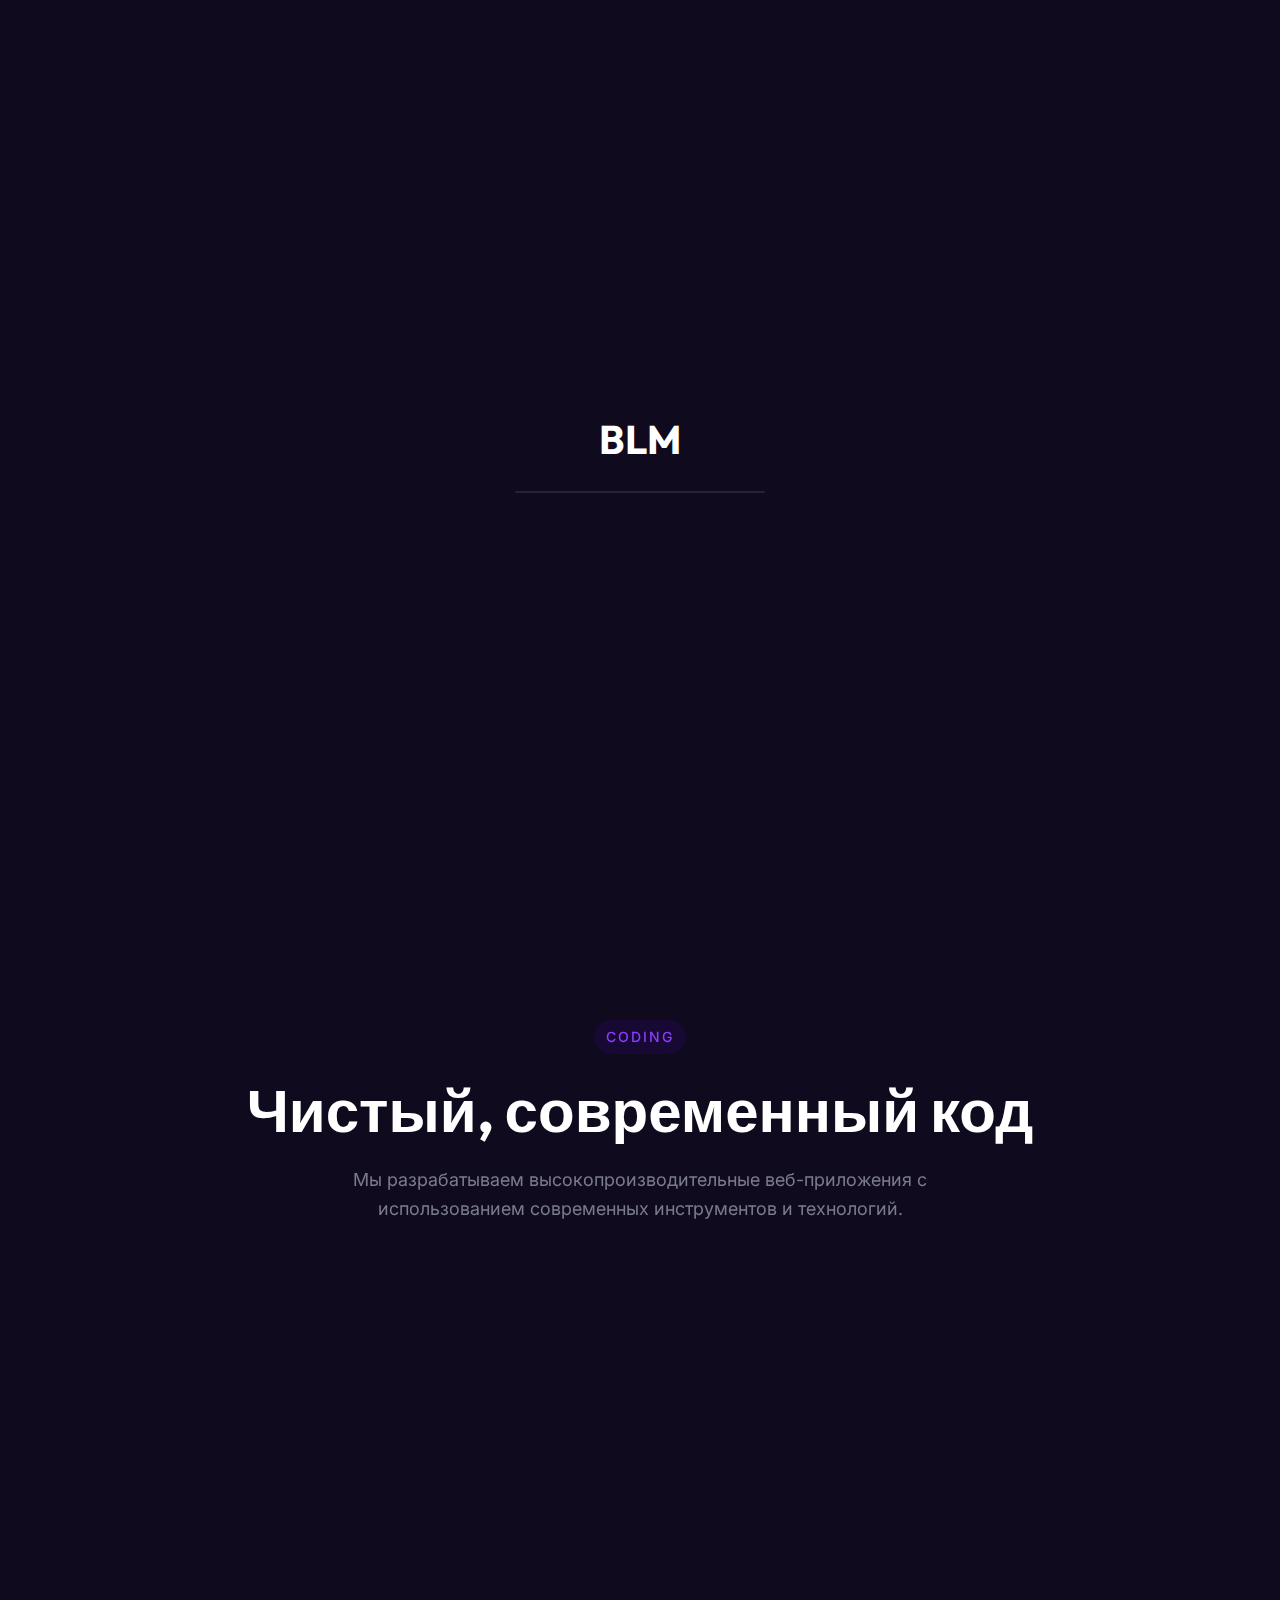
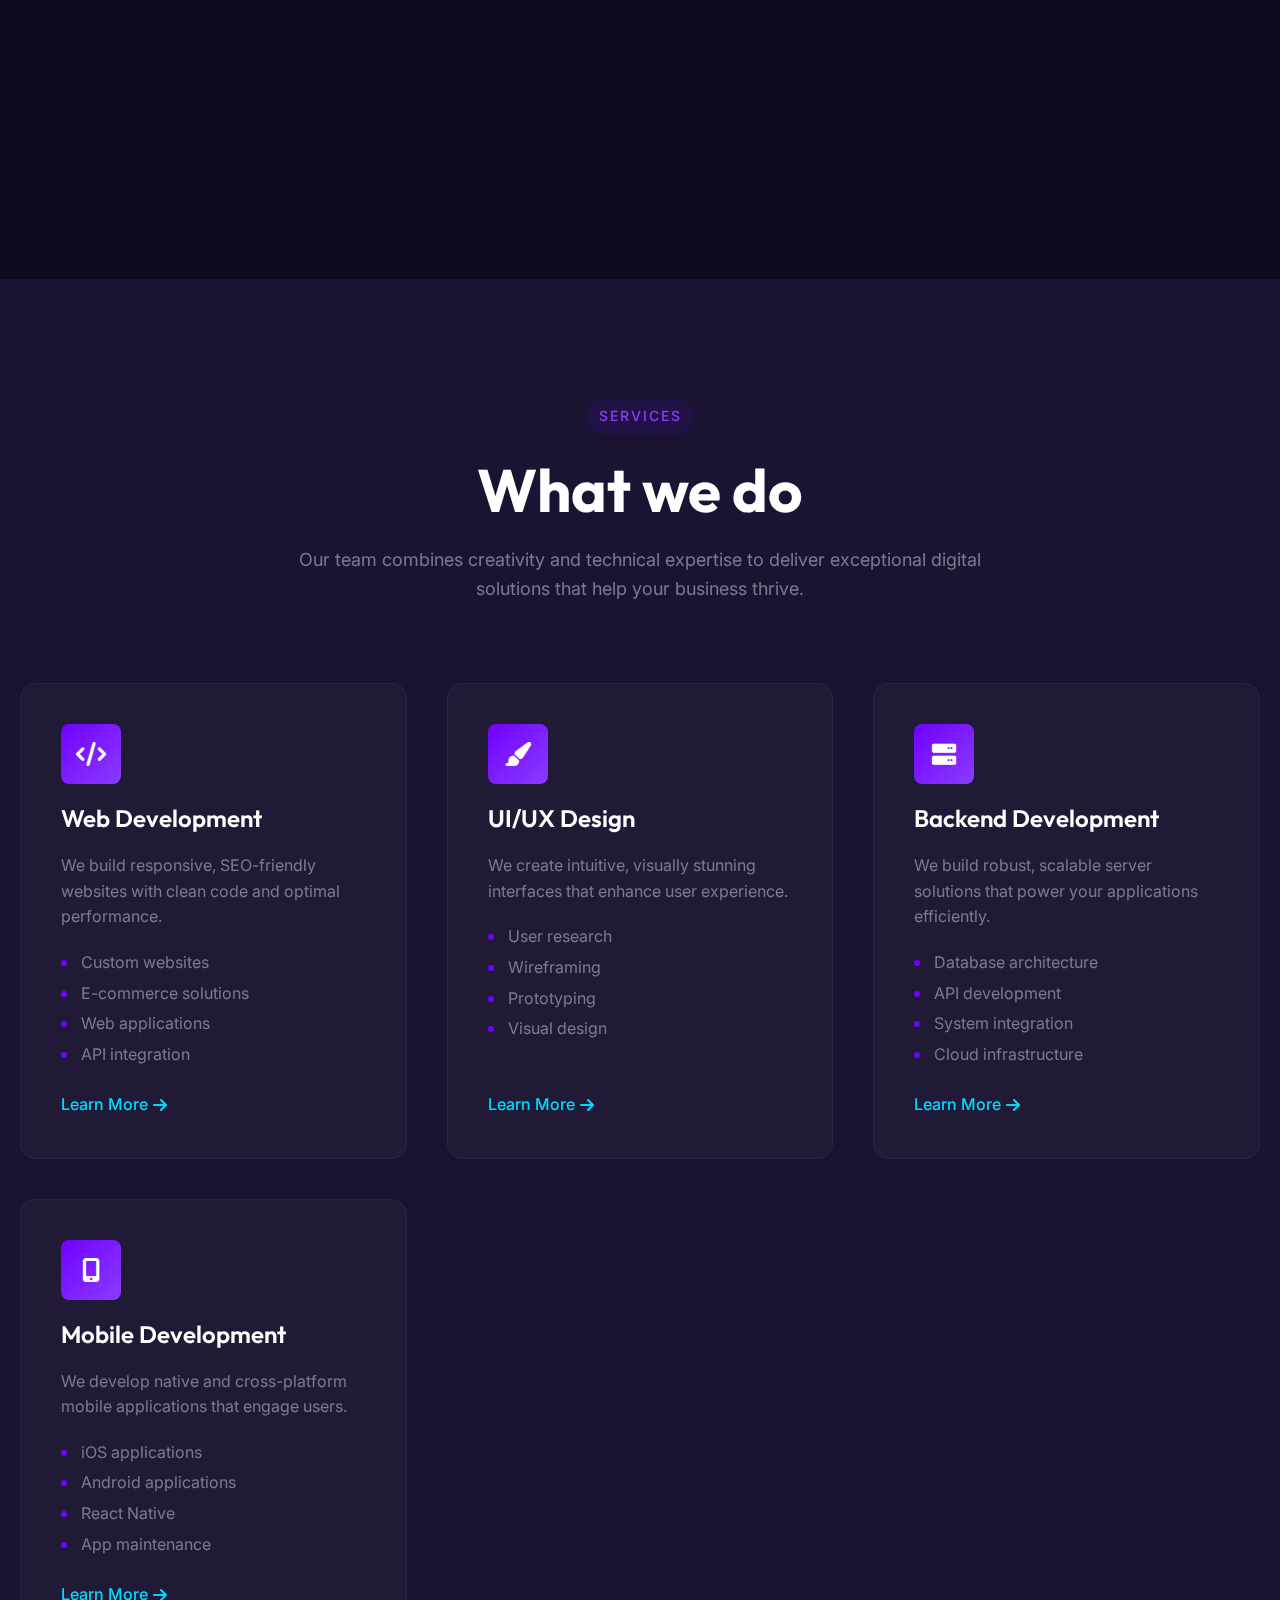
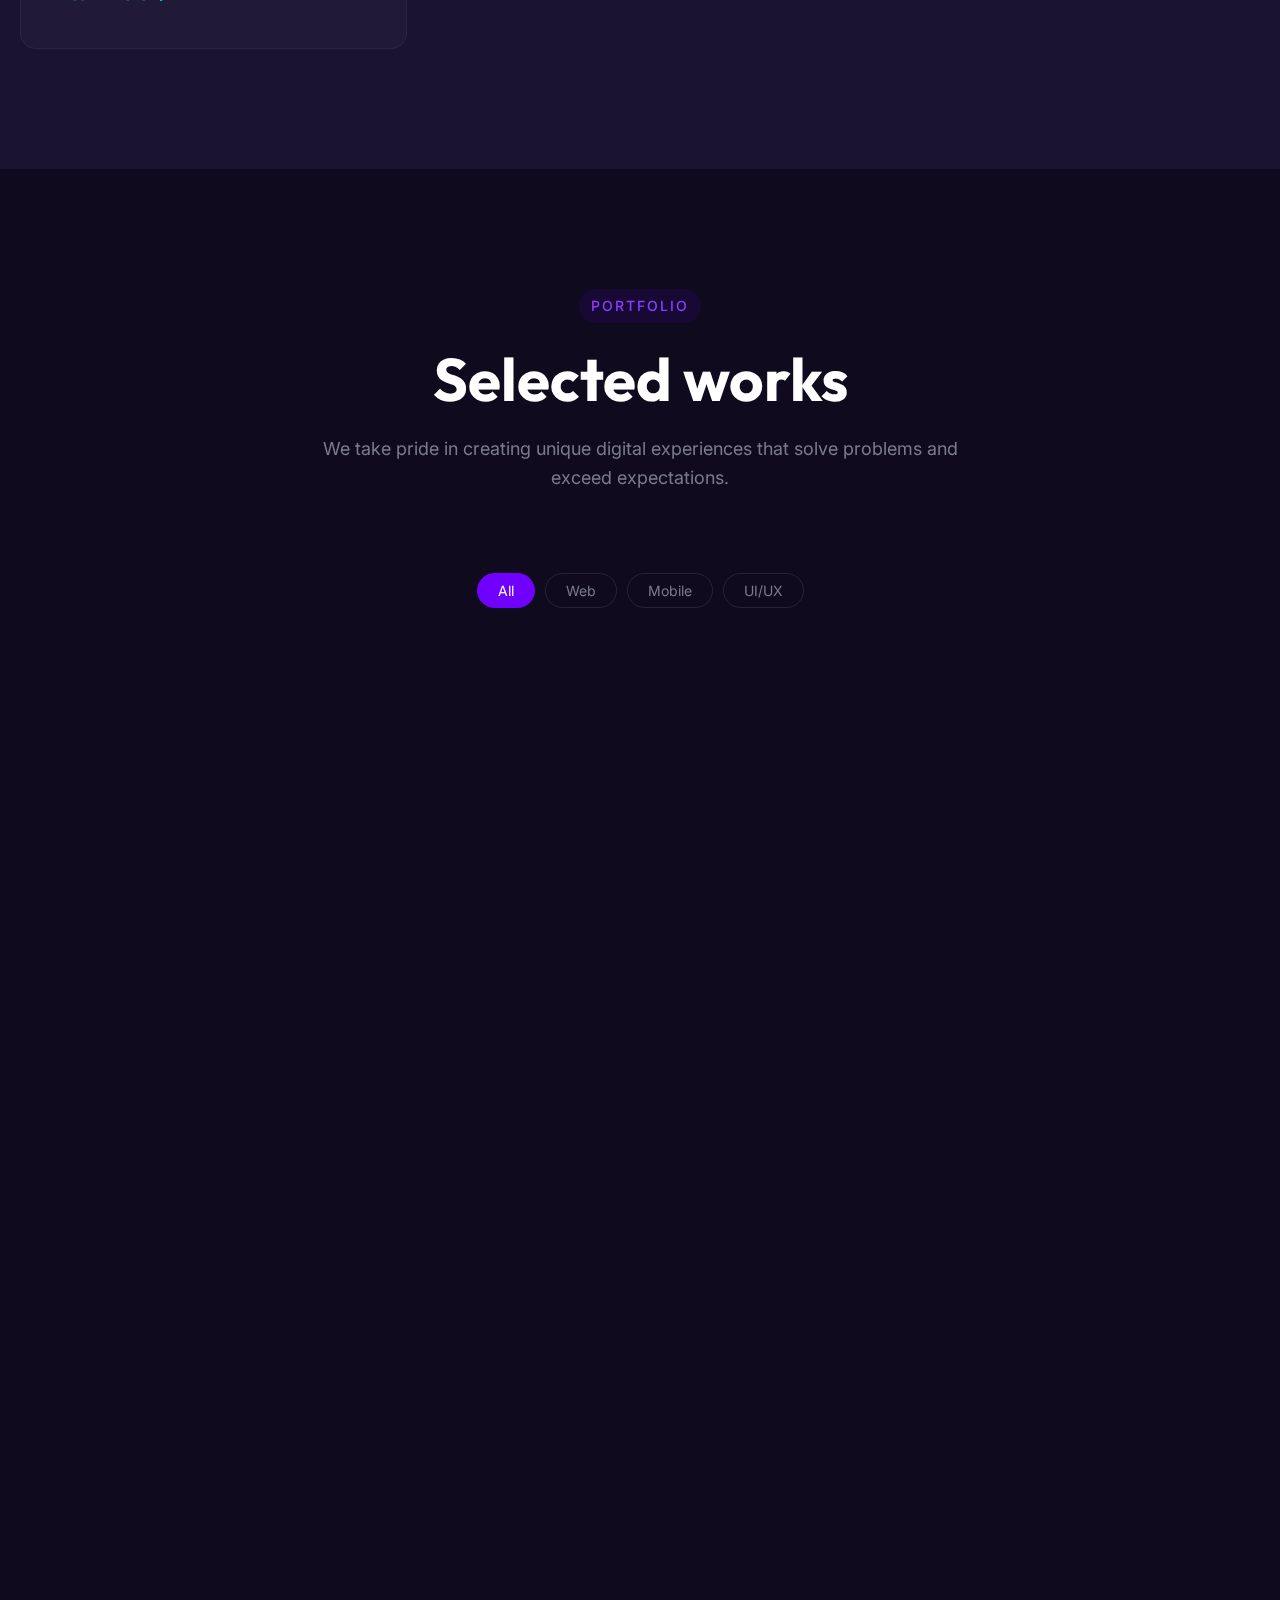
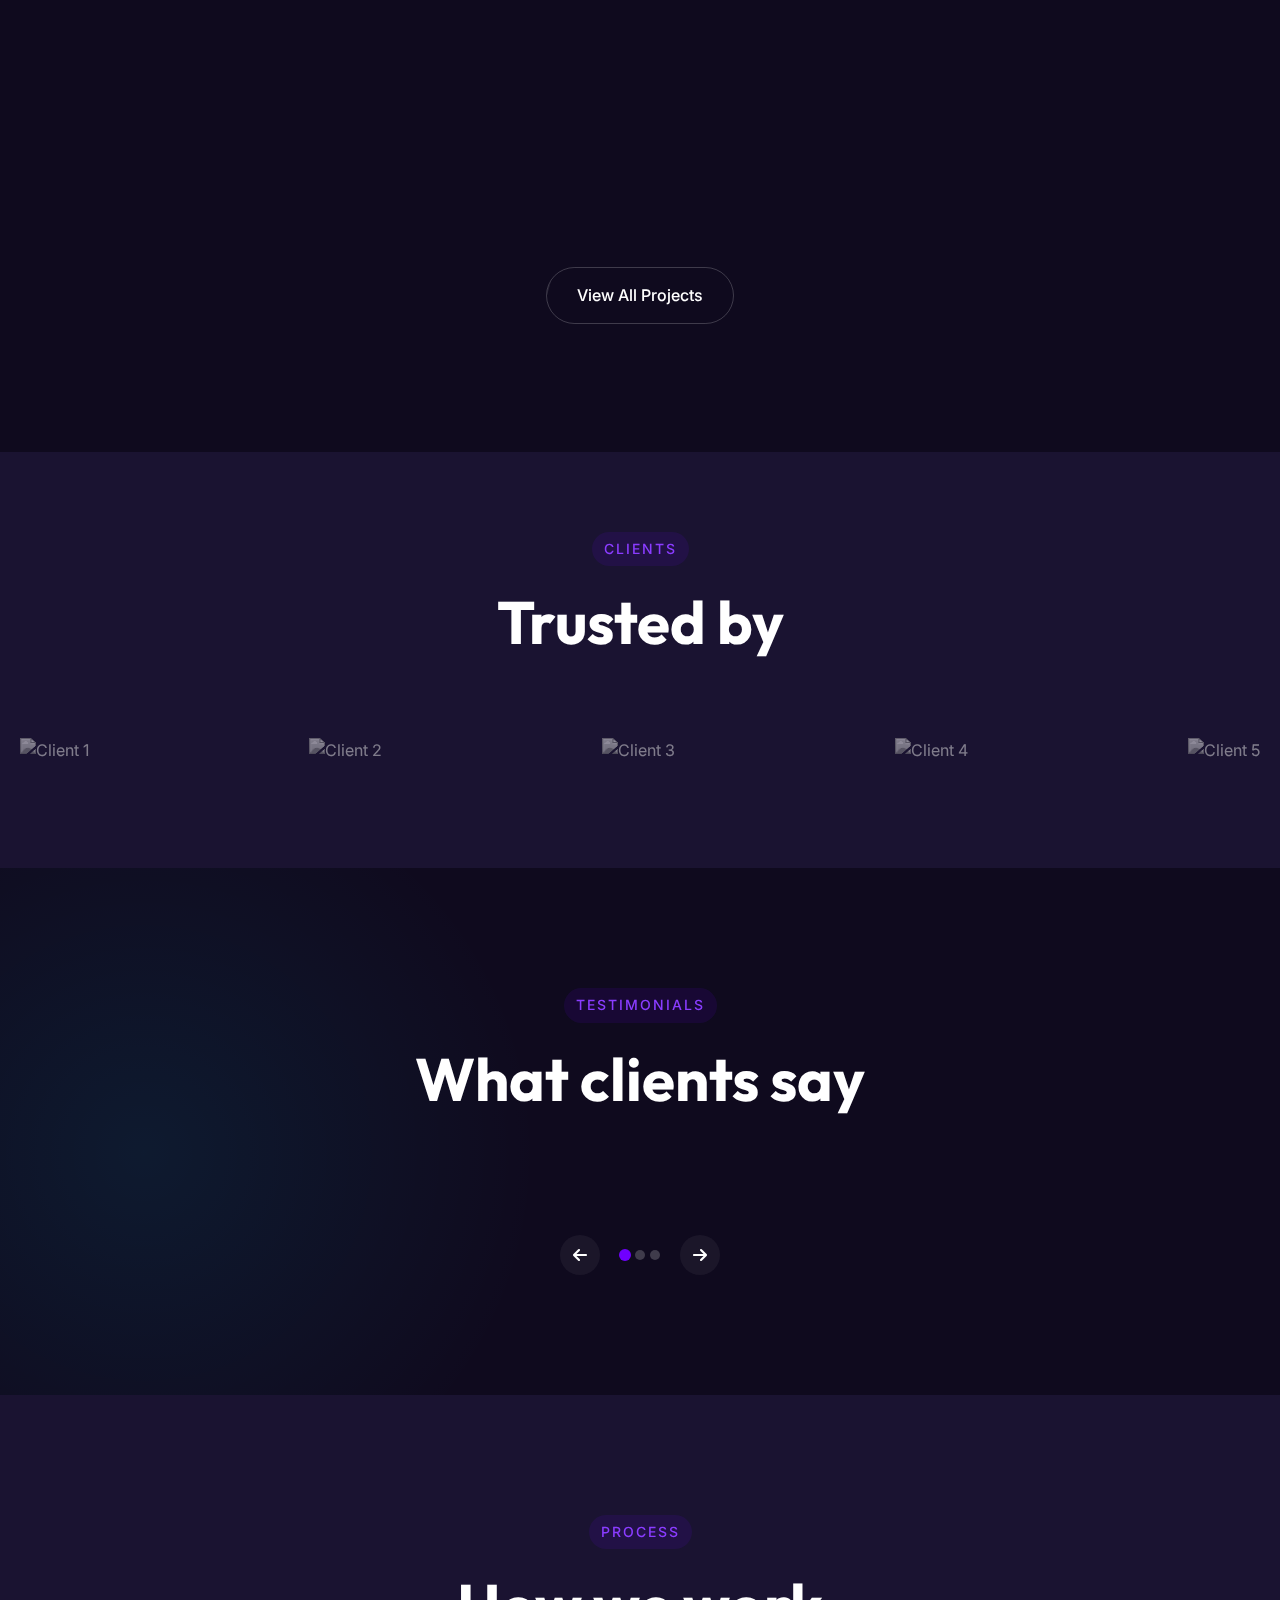
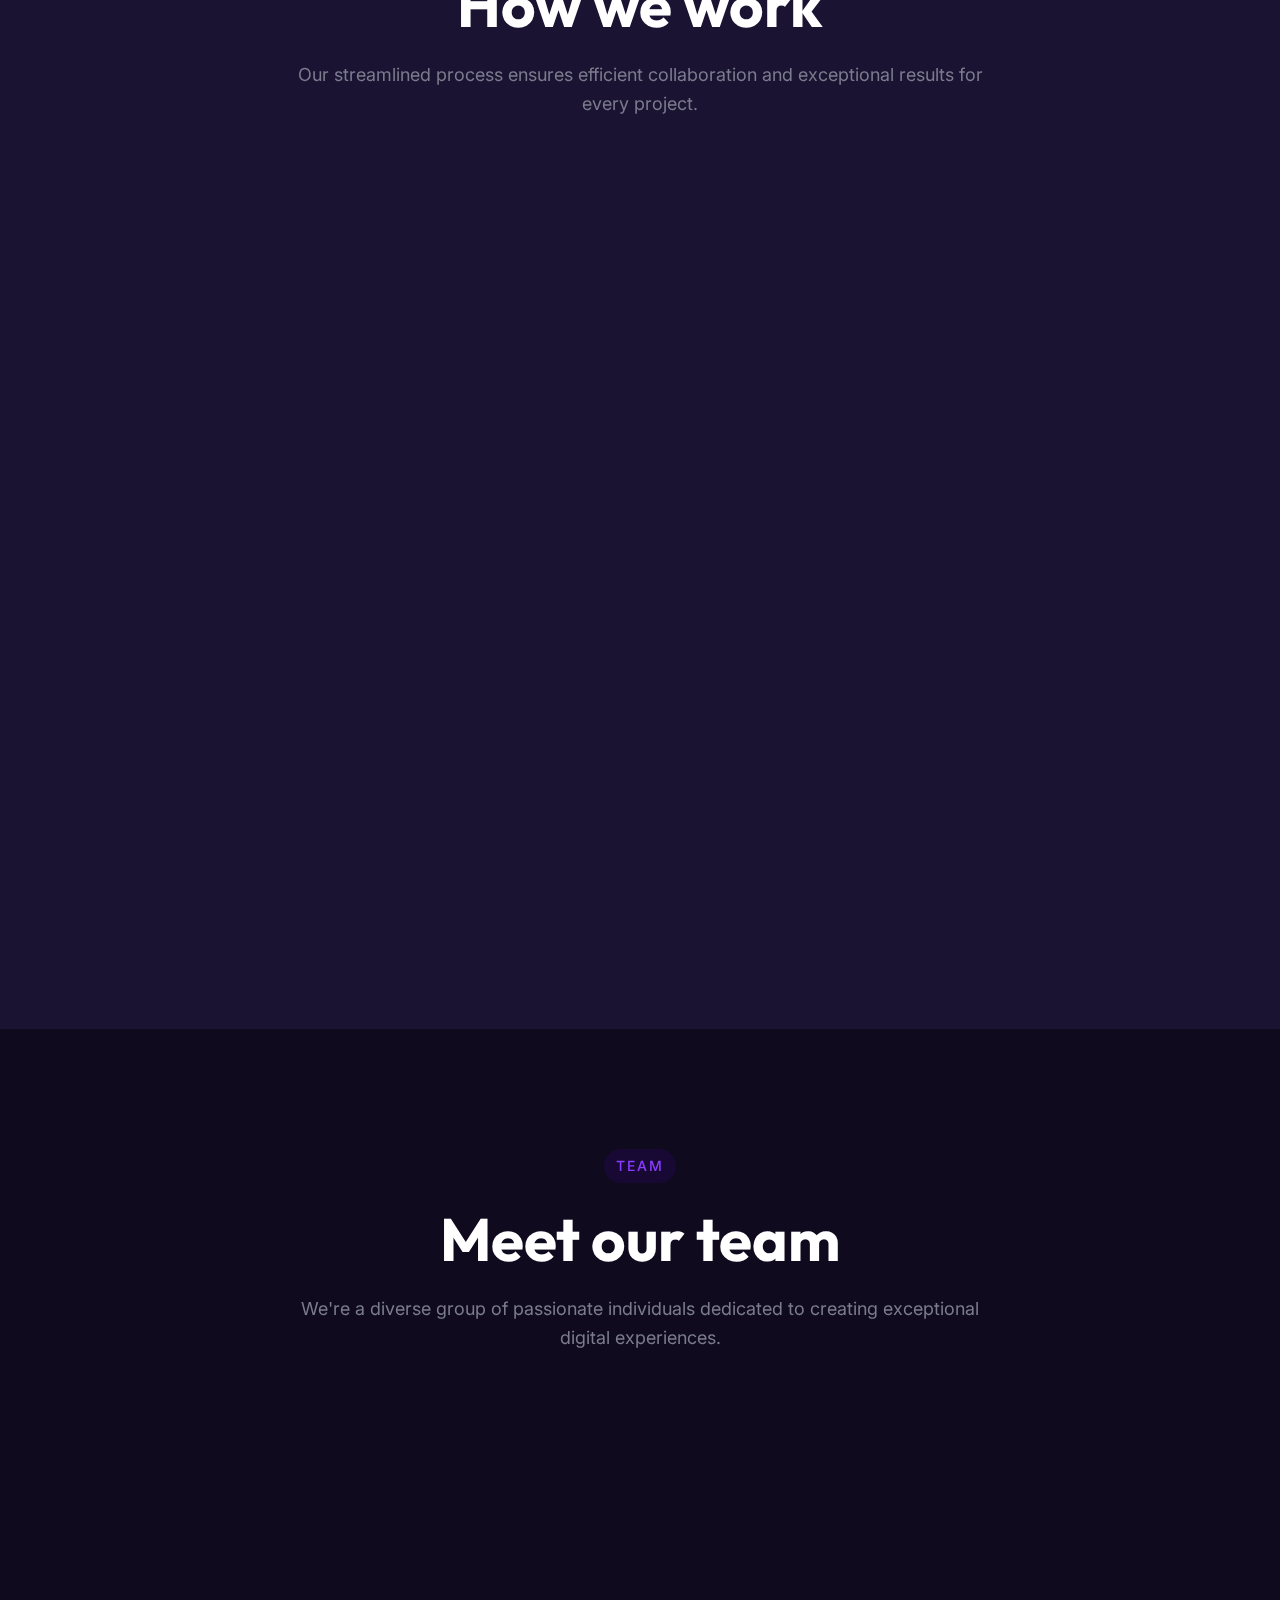
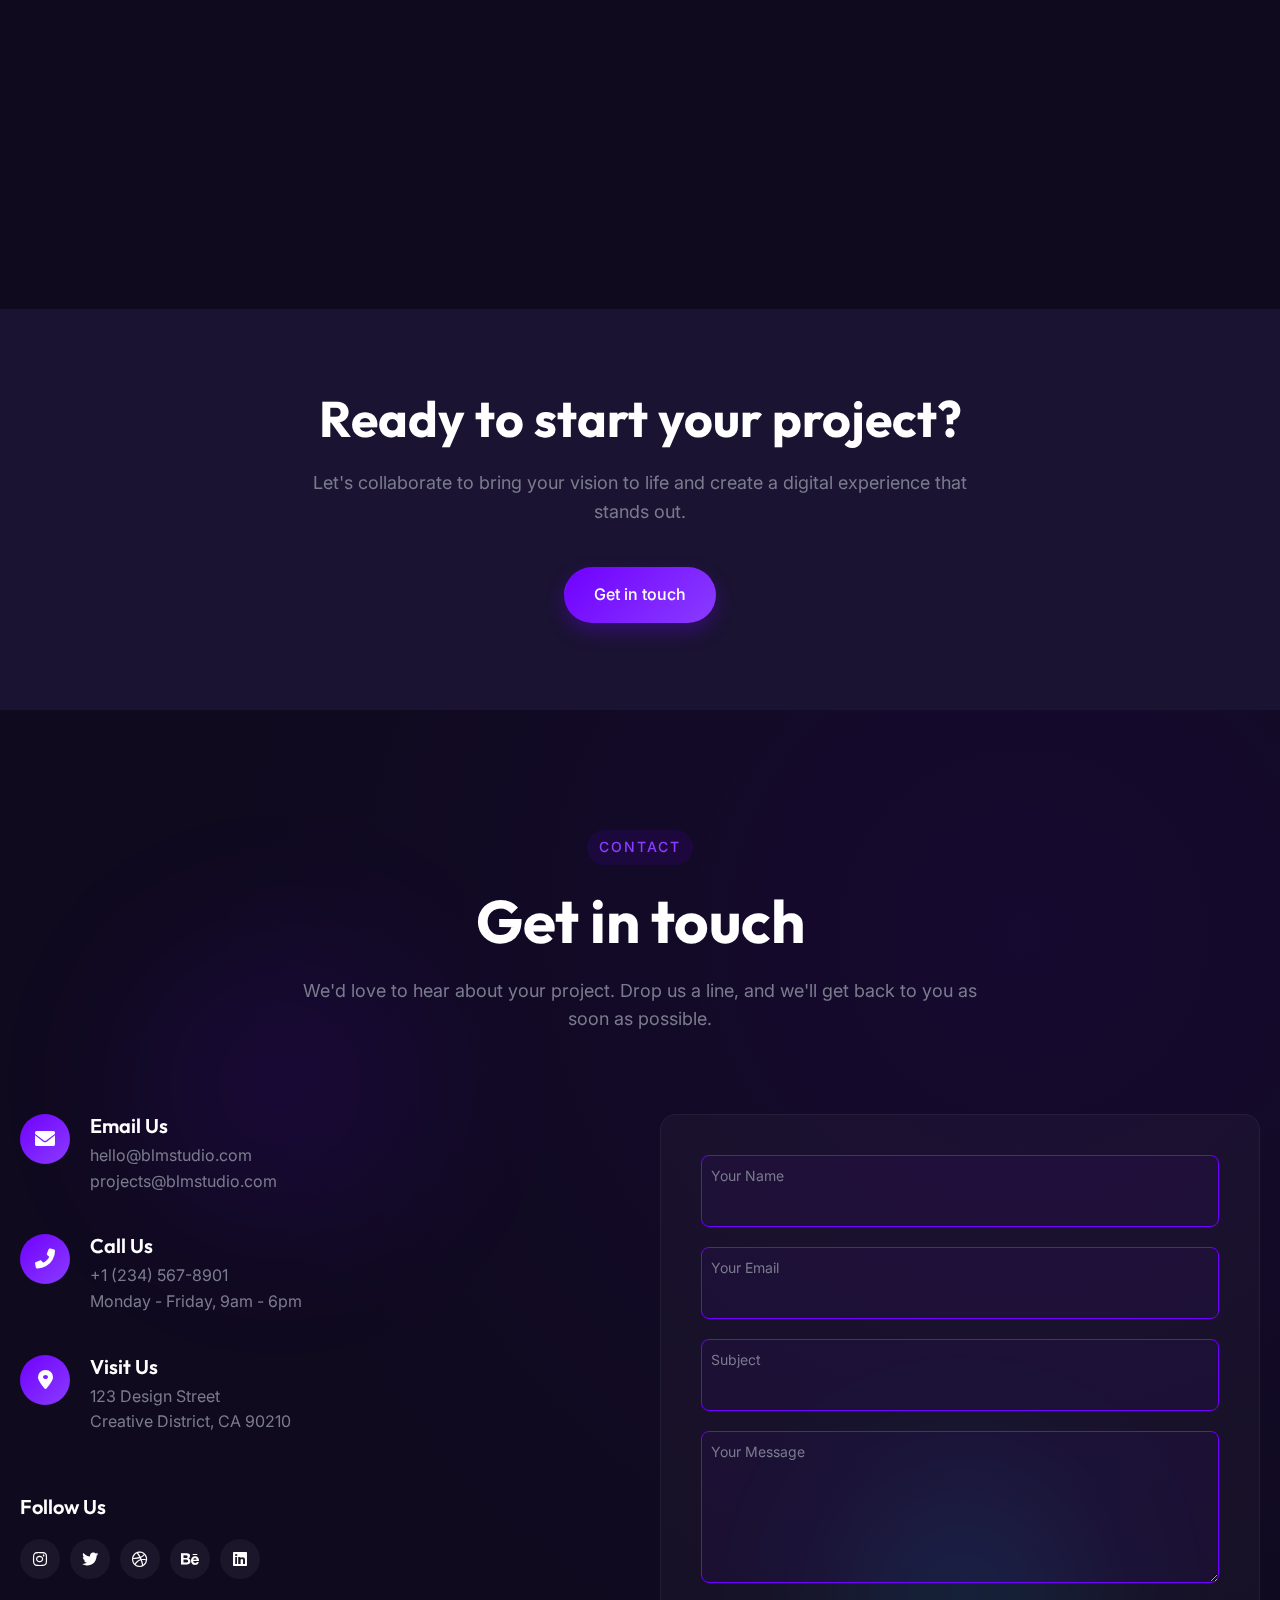
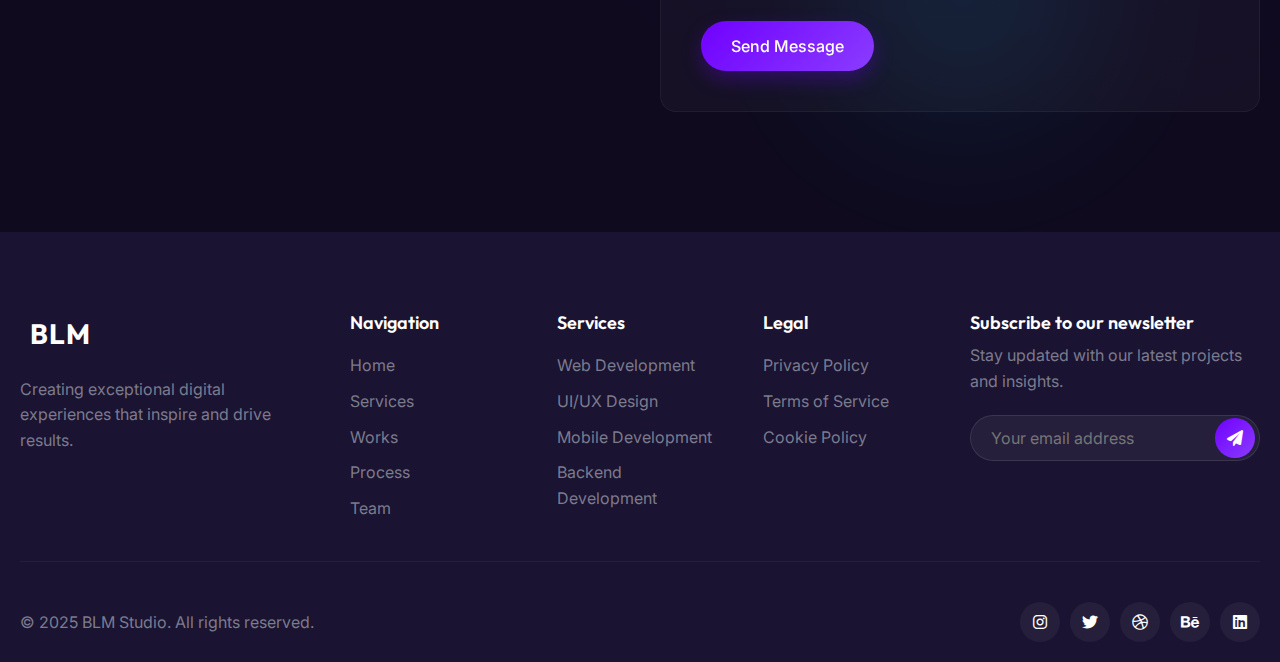
==== commit 4cc3dce7: "Add files via upload" ====
--- a/en/index.html
+++ b/en/index.html
@@ -3,7 +3,9 @@
 <head>
 <meta charset="UTF-8">
 <meta name="viewport" content="width=device-width, initial-scale=1.0">
-<title>BLM Studio | Interactive Digital Experiences</title>
+<meta name="color-scheme" content="dark light">
+<meta name="theme-color" content="#0B0A18" id="theme-color">
+<title>Impulse Studio - Доступная цена веб-разработки</title>
 <meta name="description" content="BLM Studio creates innovative digital experiences with cutting-edge web development solutions.">
 <link rel="stylesheet" href="styles.css">
 <link rel="preconnect" href="https://fonts.googleapis.com">
@@ -50,10 +52,43 @@
                 <li><a href="#contact" class="nav-link" data-i18n="nav_contact">Contact</a></li>
             </ul>
         </nav>
-        <div class="language-switcher">
-            <button class="lang-btn" data-lang="en">EN</button>
-            <button class="lang-btn" data-lang="ru">RU</button>
-            <button class="lang-btn" data-lang="bg">BG</button>
+        <div class="header-controls">
+            <div class="language-switcher">
+                <button class="lang-dropdown-toggle">
+                    <span class="lang-flag" id="current-flag"></span>
+                    <span class="lang-code" id="current-lang">EN</span>
+                    <i class="fas fa-chevron-down"></i>
+                </button>
+                <div class="lang-dropdown">
+                    <div class="lang-option" data-lang="en">
+                        <span class="lang-flag flag-en"></span>
+                        <span class="lang-name">English</span>
+                    </div>
+                    <div class="lang-option" data-lang="ru">
+                        <span class="lang-flag flag-ru"></span>
+                        <span class="lang-name">Русский</span>
+                    </div>
+                    <div class="lang-option" data-lang="bg">
+                        <span class="lang-flag flag-bg"></span>
+                        <span class="lang-name">Български</span>
+                    </div>
+                </div>
+            </div>
+            
+            <!-- Переключатель темы -->
+            <div class="theme-switcher">
+                <button class="theme-toggle" aria-label="Toggle Theme">
+                    <div class="theme-toggle-track">
+                        <div class="theme-toggle-thumb"></div>
+                        <div class="theme-icon theme-icon-light">
+                            <i class="fas fa-sun"></i>
+                        </div>
+                        <div class="theme-icon theme-icon-dark">
+                            <i class="fas fa-moon"></i>
+                        </div>
+                    </div>
+                </button>
+            </div>
         </div>
         <div class="menu-toggle" id="menuToggle">
             <div class="menu-icon">
@@ -72,6 +107,20 @@
                 <span class="logo-text">BLM</span>
                 <span class="logo-dot"></span>
             </a>
+            <div class="theme-switcher mobile-theme-switcher">
+                <button class="theme-toggle" aria-label="Toggle Theme">
+                    <div class="theme-toggle-track">
+                        <div class="theme-toggle-thumb"></div>
+                        <div class="theme-icon theme-icon-light">
+                            <i class="fas fa-sun"></i>
+                        </div>
+                        <div class="theme-icon theme-icon-dark">
+                            <i class="fas fa-moon"></i>
+                        </div>
+                    </div>
+                </button>
+            </div>
+        </div>
             <div class="menu-close" id="menuClose">
                 <span></span>
                 <span></span>
@@ -172,7 +221,44 @@
         </div>
     </div>
 </section>
-           
+
+<!-- Code Animation Section -->
+<section class="code-animation">
+    <div class="container">
+        <div class="section-header">
+            <span class="section-tag">Coding</span>
+            <h2 class="section-title split-text">Чистый, современный код</h2>
+            <p class="section-description">Мы разрабатываем высокопроизводительные веб-приложения с использованием современных инструментов и технологий.</p>
+        </div>
+        
+        <div class="code-editor" id="codeEditorContainer">
+            <div class="code-editor-header">
+                <div class="code-editor-controls">
+                    <span class="control control-red" id="toggleEditor" title="Свернуть редактор"></span>
+                    <span class="control control-yellow" id="toggleEditor" title="Минимизировать"></span>
+                    <span class="control control-green" id="toggleEditor" title="Развернуть"></span>
+                </div>
+                <div class="code-editor-tabs">
+                    <div class="code-tab active" data-tab="html">index.html</div>
+                    <div class="code-tab" data-tab="css">styles.css</div>
+                    <div class="code-tab" data-tab="js">script.js</div>
+                </div>
+            </div>
+            <div class="code-editor-body">
+                <div class="line-numbers" id="lineNumbers">
+                    <!-- Номера строк будут добавлены динамически через JavaScript -->
+                </div>
+                <div class="code-content">
+                    <code id="animated-code"></code>
+                </div>
+            </div>
+        </div>
+    </div>
+    <div class="code-animation-bg">
+        <div class="code-animation-shape shape-1"></div>
+        <div class="code-animation-shape shape-2"></div>
+    </div>
+</section>
 
 <!-- Services Section -->
 <section class="services" id="services">
--- a/en/styles.css
+++ b/en/styles.css
@@ -1,2179 +1,2842 @@
-.service-card:hover {
-    transform: translateY(-10px);
-    border-color: rgba(112, 0, 255, 0.2);
-    box-shadow: var(--shadow-highlight);
+/* === НОВЫЕ ЦВЕТОВЫЕ ПЕРЕМЕННЫЕ === */
+:root {
+    /* Переменные для темной темы (по умолчанию) */
+    --primary: var(--dark-primary);
+    --primary-light: var(--dark-primary-light);
+    --primary-dark: var(--dark-primary-dark);
+    --secondary: var(--dark-secondary);
+    --accent: var(--dark-accent);
+    --dark: var(--dark-background);
+    --dark-2: var(--dark-surface);
+    --gray: var(--dark-gray);
+    --light-gray: var(--dark-light-gray);
+    --white: var(--dark-white);
+    --black: var(--dark-black);
+    
+    --gradient-primary: var(--dark-gradient-primary);
+    --gradient-dark: var(--dark-gradient-dark);
+    --gradient-glow: var(--dark-gradient-glow);
+    --gradient-cta: var(--dark-gradient-cta);
+    
+    --shadow-sm: var(--dark-shadow-sm);
+    --shadow-md: var(--dark-shadow-md);
+    --shadow-lg: var(--dark-shadow-lg);
+    --shadow-highlight: var(--dark-shadow-highlight);
+    
+    /* Шрифты */
+    --font-primary: 'Outfit', sans-serif;
+    --font-secondary: 'Inter', sans-serif;
+    --font-mono: 'JetBrains Mono', 'Fira Code', 'Roboto Mono', monospace;
+   
+       
+     /* Замените переменные светлой темы на эти, более приятные цвета */
+--light-primary: #5D5FEF; /* Более элегантный фиолетовый */
+--light-primary-light: #7879F1; /* Светлее фиолетовый */
+--light-primary-dark: #4A4ACA; /* Темнее фиолетовый */
+--light-secondary: #7853ce; /* Мягкий акцент */
+--light-accent: #00BFA5; /* Бирюзовый акцент */
+--light-background: #F8FAFD; /* Очень светлый сине-серый */
+--light-surface: #FFFFFF; /* Белый */
+--light-surface-2: #F0F2F5; /* Светло-серый с синим оттенком */
+--light-gray: #6B7280; /* Средне-серый */
+--light-light-gray: #9CA3AF; /* Светло-серый */
+--light-black: #1F2937; /* Темно-серый вместо чистого черного */
+       
+       /* Градиенты для темной темы */
+       --dark-gradient-primary: linear-gradient(135deg, var(--dark-primary) 0%, var(--dark-primary-light) 100%);
+       --dark-gradient-dark: linear-gradient(135deg, var(--dark-background) 0%, var(--dark-surface) 100%);
+       --dark-gradient-glow: linear-gradient(135deg, rgba(130, 87, 229, 0.4) 0%, rgba(0, 184, 217, 0.4) 100%);
+       --dark-gradient-cta: linear-gradient(135deg, var(--dark-primary) 0%, var(--dark-secondary) 100%);
+       
+       /* Градиенты для светлой темы */
+       --light-gradient-primary: linear-gradient(135deg, var(--light-primary) 0%, var(--light-primary-light) 100%);
+       --light-gradient-dark: linear-gradient(135deg, var(--light-background) 0%, var(--light-surface-2) 100%);
+       --light-gradient-glow: linear-gradient(135deg, rgba(112, 72, 232, 0.2) 0%, rgba(0, 163, 191, 0.2) 100%);
+       --light-gradient-cta: linear-gradient(135deg, var(--light-primary) 0%, var(--light-secondary) 100%);
+       
+       /* Тени для темной темы */
+       --dark-shadow-sm: 0 4px 6px rgba(0, 0, 0, 0.2);
+       --dark-shadow-md: 0 10px 15px rgba(0, 0, 0, 0.25);
+       --dark-shadow-lg: 0 15px 30px rgba(0, 0, 0, 0.3);
+       --dark-shadow-highlight: 0 0 20px rgba(130, 87, 229, 0.5);
+       
+       /* Тени для светлой темы */
+       --light-shadow-sm: 0 4px 6px rgba(20, 20, 43, 0.04);
+       --light-shadow-md: 0 10px 15px rgba(20, 20, 43, 0.08);
+       --light-shadow-lg: 0 15px 30px rgba(20, 20, 43, 0.12);
+       --light-shadow-highlight: 0 0 20px rgba(112, 72, 232, 0.25);
+   }
+   
+   /* Класс для светлой темы */
+   body.light-theme {
+       /* Переменные для светлой темы */
+       --primary: var(--light-primary);
+       --primary-light: var(--light-primary-light);
+       --primary-dark: var(--light-primary-dark);
+       --secondary: var(--light-secondary);
+       --accent: var(--light-accent);
+       --dark: var(--light-background);
+       --dark-2: var(--light-surface-2);
+       --gray: var(--light-gray);
+       --light-gray: var(--light-light-gray);
+       --white: var(--light-white);
+       --black: var(--light-black);
+       
+       --gradient-primary: var(--light-gradient-primary);
+       --gradient-dark: var(--light-gradient-dark);
+       --gradient-glow: var(--light-gradient-glow);
+       --gradient-cta: var(--light-gradient-cta);
+       
+       --shadow-sm: var(--light-shadow-sm);
+       --shadow-md: var(--light-shadow-md);
+       --shadow-lg: var(--light-shadow-lg);
+       --shadow-highlight: var(--light-shadow-highlight);
+       
+       background-color: var(--light-background);
+       color: var(--light-black);
+   }
+   
+   body.light-theme h1, 
+   body.light-theme h2, 
+   body.light-theme h3, 
+   body.light-theme h4, 
+   body.light-theme h5, 
+   body.light-theme h6 {
+       color: var(--light-black);
+   }
+   
+   body.light-theme p {
+       color: var(--light-gray);
+   }
+   
+   body.light-theme .header.scrolled {
+       background-color: rgba(255, 255, 255, 0.9);
+       box-shadow: 0 5px 15px rgba(0, 0, 0, 0.05);
+   }
+   
+   body.light-theme .service-card,
+   body.light-theme .contact-form-container,
+   body.light-theme .testimonial-content {
+       background-color: var(--light-surface);
+       border: 1px solid rgba(20, 20, 43, 0.1);
+       box-shadow: var(--shadow-sm);
+   }
+   
+   /* === СТИЛИ ДЛЯ ПЕРЕКЛЮЧАТЕЛЯ ЯЗЫКА И ТЕМЫ === */
+   .header-controls {
+       display: flex;
+       align-items: center;
+       gap: var(--space-md);
+   }
+   
+   /* Стили для переключателя языка */
+   .language-switcher {
+       position: relative;
+   }
+   
+   .lang-dropdown-toggle {
+       display: flex;
+       align-items: center;
+       gap: 6px;
+       background-color: rgba(255, 255, 255, 0.05);
+       border: 1px solid rgba(255, 255, 255, 0.1);
+       border-radius: var(--radius-full);
+       padding: 8px 12px;
+       color: var(--white);
+       font-size: 14px;
+       transition: all var(--transition-fast);
+       cursor: pointer;
+   }
+   
+   body.light-theme .lang-dropdown-toggle {
+       background-color: rgba(0, 0, 0, 0.05);
+       border: 1px solid rgba(0, 0, 0, 0.1);
+       color: var(--light-black);
+   }
+   
+   .lang-dropdown-toggle:hover {
+       background-color: rgba(255, 255, 255, 0.1);
+       border-color: var(--primary);
+   }
+   
+   body.light-theme .lang-dropdown-toggle:hover {
+       background-color: rgba(0, 0, 0, 0.08);
+       border-color: var(--primary);
+   }
+   
+   .lang-flag {
+       width: 20px;
+       height: 15px;
+       border-radius: 2px;
+       background-size: cover;
+       background-position: center;
+   }
+   
+   .flag-en {
+       background-image: url('[data-uri]');
+   }
+   
+   .flag-ru {
+       background-image: url('[data-uri]');
+   }
+   
+   .flag-bg {
+       background-image: url('[data-uri]');
+   }
+   
+   .lang-code {
+       font-weight: 600;
+   }
+   
+   .lang-dropdown {
+       position: absolute;
+       top: calc(100% + 8px);
+       right: 0;
+       background-color: var(--dark-surface);
+       border: 1px solid rgba(255, 255, 255, 0.1);
+       border-radius: var(--radius-md);
+       padding: 8px;
+       min-width: 160px;
+       box-shadow: var(--shadow-md);
+       opacity: 0;
+       visibility: hidden;
+       transform: translateY(-10px);
+       transition: all var(--transition-fast);
+       z-index: var(--z-tooltip);
+   }
+   
+   body.light-theme .lang-dropdown {
+       background-color: var(--light-surface);
+       border: 1px solid rgba(0, 0, 0, 0.1);
+   }
+   
+   .language-switcher:hover .lang-dropdown {
+       opacity: 1;
+       visibility: visible;
+       transform: translateY(0);
+   }
+   
+   .lang-option {
+       display: flex;
+       align-items: center;
+       gap: 10px;
+       padding: 10px;
+       color: var(--white);
+       border-radius: var(--radius-sm);
+       transition: all var(--transition-fast);
+       cursor: pointer;
+   }
+   
+   body.light-theme .lang-option {
+       color: var(--light-black);
+   }
+   
+   .lang-option:hover {
+       background-color: rgba(255, 255, 255, 0.05);
+       color: var(--primary);
+   }
+   
+   body.light-theme .lang-option:hover {
+       background-color: rgba(0, 0, 0, 0.05);
+   }
+   
+   .lang-name {
+       font-size: 14px;
+   }
+   
+   /* Стили для переключателя темы */
+   .theme-toggle {
+       position: relative;
+       width: 56px;
+       height: 28px;
+       padding: 0;
+       border: none;
+       background: none;
+       cursor: pointer;
+   }
+   
+   .theme-toggle-track {
+       position: relative;
+       width: 100%;
+       height: 100%;
+       background-color: rgba(255, 255, 255, 0.1);
+       border-radius: var(--radius-full);
+       transition: background-color var(--transition-fast);
+       border: 1px solid rgba(255, 255, 255, 0.2);
+       overflow: hidden;
+   }
+   
+   body.light-theme .theme-toggle-track {
+       background-color: rgba(0, 0, 0, 0.1);
+       border: 1px solid rgba(0, 0, 0, 0.1);
+   }
+   
+   .theme-toggle-thumb {
+       position: absolute;
+       top: 3px;
+       left: 3px;
+       width: 20px;
+       height: 20px;
+       background-color: var(--white);
+       border-radius: var(--radius-full);
+       transition: transform var(--transition-fast);
+       z-index: 1;
+   }
+   
+   body.light-theme .theme-toggle-thumb {
+       transform: translateX(28px);
+       background-color: var(--light-primary);
+   }
+   
+   .theme-icon {
+       position: absolute;
+       top: 50%;
+       transform: translateY(-50%);
+       font-size: 12px;
+       transition: opacity var(--transition-fast);
+   }
+   
+   .theme-icon-dark {
+       left: 8px;
+       opacity: 0;
+       color: var(--dark-primary-light);
+   }
+   
+   .theme-icon-light {
+       right: 8px;
+       opacity: 1;
+       color: var(--secondary);
+   }
+   
+   body.light-theme .theme-icon-dark {
+       opacity: 1;
+   }
+   
+   body.light-theme .theme-icon-light {
+       opacity: 0;
+   }
+   
+   /* Стили для анимации кода */
+   .code-animation {
+       padding: var(--space-xxl) 0;
+       position: relative;
+       overflow: hidden;
+   }
+   
+   .code-editor {
+    background-color: var(--dark-surface-2);
+    border-radius: var(--radius-md);
+    box-shadow: var(--shadow-lg);
+    overflow: hidden;
+    max-width: 1000px;
+    margin: 0 auto;
+    border: 1px solid rgba(255, 255, 255, 0.1);
+    opacity: 0;
+    transform: translateY(30px);
+    transition: all 0.8s cubic-bezier(0.16, 1, 0.3, 1);
 }
-
-.service-card:hover::before {
-    opacity: 1;
-}
-
-.service-icon {
-    width: 60px;
-    height: 60px;
-    border-radius: var(--radius-sm);
-    background: var(--gradient-primary);
-    display: flex;
-    justify-content: center;
-    align-items: center;
-    font-size: 2.4rem;
-    color: var(--white);
-    margin-bottom: var(--space-md);
-    position: relative;
-    z-index: 1;
-}
-
-.service-title {
-    font-size: 2.4rem;
-    margin-bottom: var(--space-md);
-    position: relative;
-    z-index: 1;
-}
-
-.service-content {
-    margin-bottom: var(--space-md);
+   
+   .code-editor.animate-in {
+       opacity: 1;
+       transform: translateY(0);
+   }
+   
+   .code-editor.minimized {
+       height: 40px; /* Высота только для заголовка */
+       transition: height 0.6s cubic-bezier(0.16, 1, 0.3, 1);
+   }
+   
+   .code-editor.minimized .code-editor-header {
+       padding-top: 0px;
+       padding-bottom: 10px;
+       display: flex;
+       align-items: center;
+   }
+   
+   body.light-theme .code-editor {
+       background-color: #1E1E1E; /* VS Code dark theme color - всегда темный */
+       border: 1px solid rgba(0, 0, 0, 0.1);
+   }
+   
+   .code-editor-header {
+       display: flex;
+       justify-content: space-between;
+       align-items: center;
+       background-color: rgba(0, 0, 0, 0.3);
+       padding: 10px 15px;
+       border-bottom: 1px solid rgba(255, 255, 255, 0.05);
+   }
+   
+   .code-editor-controls {
+       display: flex;
+       gap: 8px;
+   }
+   
+   .control {
+       width: 12px;
+       height: 12px;
+       border-radius: var(--radius-full);
+       cursor: pointer;
+       transition: all 0.3s ease;
+   }
+   
+   .control:hover {
+       transform: scale(1.2);
+   }
+   
+   .control-red {
+       background-color: #FF5F56;
+   }
+   
+   .control-yellow {
+       background-color: #FFBD2E;
+   }
+   
+   .control-green {
+       background-color: #27C93F;
+   }
+   
+   .code-editor-tabs {
+       display: flex;
+       gap: 2px;
+   }
+   
+   .code-tab {
+       padding: 5px 15px;
+       background-color: rgba(0, 0, 0, 0.2);
+       font-size: 14px;
+       border-radius: 4px 4px 0 0;
+       color: var(--gray);
+       cursor: pointer;
+       transition: background-color var(--transition-fast);
+   }
+   
+   .code-tab.active {
+       background-color: rgba(0, 0, 0, 0.4);
+       color: var(--light-gray);
+   }
+   
+   
+   .line-numbers {
+       padding: 10px 10px 10px 20px;
+       background-color: rgba(0, 0, 0, 0.2);
+       color: var(--gray);
+       text-align: right;
+       font-family: var(--font-mono);
+       font-size: 14px;
+       line-height: 1.5;
+       user-select: none;
+       flex-shrink: 0;
+       overflow-y: hidden !important; 
+   }
+   
+   .line-numbers span {
+       display: block;
+   }
+   
+   .code-content {
+    overflow-x: auto;
+    overflow-y: auto;
     flex-grow: 1;
     position: relative;
-    z-index: 1;
+  }
+
+  /* Добавляем связку для синхронизации скролла */
+.code-content::-webkit-scrollbar-track {
+    background: transparent;
+  }
+   
+   #animated-code {
+    font-family: var(--font-mono);
+    font-size: 14px;
+    line-height: 1.5;
+    color: var(--light-gray);
+    white-space: pre-wrap;
+    word-break: break-word;
+    padding: 0 20px; /* Перенесли паддинги на #animated-code */
 }
+   
+   
+   /* Стиль для строк кода с анимацией */
+   .code-line {
+       opacity: 0;
+       transform: translateY(5px);
+       transition: opacity 0.3s ease, transform 0.3s ease;
+       padding-right: 20px;
+   }
+   
+   .code-line.visible {
+       opacity: 1;
+       transform: translateY(0);
+   }
 
-.service-list {
-    margin-top: var(--space-md);
-}
-
-.service-list li {
-    margin-bottom: var(--space-xs);
-    color: var(--gray);
-    position: relative;
-    padding-left: var(--space-md);
-}
-
-.service-list li::before {
-    content: '';
-    position: absolute;
-    top: 10px;
-    left: 0;
-    width: 6px;
-    height: 6px;
-    border-radius: var(--radius-full);
-    background-color: var(--primary);
-}
-
-.service-link {
-    display: flex;
-    align-items: center;
-    color: var(--secondary);
-    font-weight: 500;
-    position: relative;
-    z-index: 1;
-    width: fit-content;
-}
-
-.service-link i {
-    margin-left: var(--space-xs);
-    transition: transform var(--transition-fast);
-}
-
-.service-link:hover i {
-    transform: translateX(5px);
-}
-
-.services-bg {
-    position: absolute;
-    top: 0;
-    left: 0;
-    width: 100%;
-    height: 100%;
-    z-index: var(--z-back);
-    overflow: hidden;
-}
-
-.services-bg-gradient {
-    position: absolute;
-    top: 0;
-    left: 0;
-    width: 100%;
-    height: 100%;
-    background: radial-gradient(circle at 80% 20%, rgba(0, 217, 255, 0.08) 0%, transparent 60%);
-}
-
-.services-circle {
-    position: absolute;
-    top: -30%;
-    right: -20%;
-    width: 800px;
-    height: 800px;
-    border-radius: var(--radius-full);
-    background: radial-gradient(circle, rgba(112, 0, 255, 0.1) 0%, transparent 70%);
-}
-
-/* === WORKS SECTION === */
-.works {
-    position: relative;
-    padding: var(--space-xxl) 0;
-}
-
-.works-filter {
-    display: flex;
-    justify-content: center;
-    flex-wrap: wrap;
-    gap: var(--space-sm);
-    margin-bottom: var(--space-lg);
-}
-
-.filter-btn {
-    padding: 0.8rem 2rem;
-    border-radius: var(--radius-full);
-    font-size: 1.4rem;
-    color: var(--gray);
-    background-color: transparent;
-    border: 1px solid rgba(255, 255, 255, 0.1);
-    transition: all var(--transition-fast);
-    cursor: none;
-}
-
-.filter-btn:hover, 
-.filter-btn.active {
-    background-color: var(--primary);
-    color: var(--white);
-    border-color: var(--primary);
-}
-
-.works-grid {
-    display: grid;
-    grid-template-columns: repeat(auto-fill, minmax(400px, 1fr));
-    gap: var(--space-lg);
-}
-
-.work-item {
-    opacity: 0;
-    transform: translateY(50px);
-}
-
-.work-image {
-    position: relative;
-    border-radius: var(--radius-md);
-    overflow: hidden;
-    margin-bottom: var(--space-md);
-    aspect-ratio: 4/3;
-}
-
-.work-image img {
-    width: 100%;
-    height: 100%;
-    object-fit: cover;
-    transition: transform var(--transition-medium);
-}
-
-.work-overlay {
-    position: absolute;
-    top: 0;
-    left: 0;
-    width: 100%;
-    height: 100%;
-    background-color: rgba(15, 10, 30, 0.8);
-    display: flex;
-    flex-direction: column;
-    justify-content: space-between;
-    padding: var(--space-md);
-    opacity: 0;
-    transition: opacity var(--transition-medium);
-}
-
-.work-tags {
-    display: flex;
-    flex-wrap: wrap;
-    gap: var(--space-xs);
-}
-
-.work-tags span {
-    padding: 0.5rem 1rem;
-    border-radius: var(--radius-full);
-    background-color: rgba(255, 255, 255, 0.1);
-    font-size: 1.2rem;
-    color: var(--white);
-}
-
-.work-link {
-    display: flex;
-    align-items: center;
-    color: var(--white);
-    font-weight: 500;
-    width: fit-content;
-}
-
-.work-link i {
-    margin-left: var(--space-xs);
-    transition: transform var(--transition-fast);
-}
-
-.work-link:hover i {
-    transform: translateX(5px);
-}
-
-.work-info {
-    max-width: 90%;
-}
-
-.work-title {
-    font-size: 2.2rem;
-    margin-bottom: var(--space-xs);
-}
-
-.work-description {
-    font-size: 1.5rem;
-    color: var(--gray);
-    margin: 0;
-}
-
-.work-item:hover .work-image img {
-    transform: scale(1.05);
-}
-
-.work-item:hover .work-overlay {
-    opacity: 1;
-}
-
-.works-cta {
-    text-align: center;
-    margin-top: var(--space-xl);
-}
-
-/* === CLIENTS SECTION === */
-.clients {
-    padding: var(--space-xl) 0;
-    background-color: var(--dark-2);
-}
-
-.clients-grid {
-    display: flex;
-    justify-content: space-between;
-    flex-wrap: wrap;
-    gap: var(--space-lg);
-}
-
-.client-logo {
-    opacity: 0.5;
-    transition: opacity var(--transition-fast), transform var(--transition-fast);
-    filter: grayscale(100%);
-}
-
-.client-logo:hover {
-    opacity: 1;
-    transform: translateY(-5px);
-    filter: grayscale(0%);
-}
-
-.client-logo img {
-    height: 50px;
-    width: auto;
-    object-fit: contain;
-}
-
-/* === TESTIMONIALS SECTION === */
-.testimonials {
-    padding: var(--space-xxl) 0;
+   
+   
+   /* Цвета для синтаксиса */
+   .syntax-doctype { color: #808080; }
+   .syntax-tag { color: #569CD6; }
+   .syntax-attr { color: #9CDCFE; }
+   .syntax-string { color: #CE9178; }
+   .syntax-comment { color: #6A9955; }
+   .syntax-keyword { color: #C586C0; }
+   .syntax-selector { color: #D7BA7D; }
+   .syntax-property { color: #9CDCFE; }
+   .syntax-punctuation { color: #D4D4D4; }
+   .syntax-value { color: #B5CEA8; }
+   
+   /* Стили скроллбара */
+   .code-content::-webkit-scrollbar {
+       width: 6px;
+       height: 6px;
+   }
+   
+   .code-content::-webkit-scrollbar-track {
+       background: transparent;
+   }
+   
+   .code-content::-webkit-scrollbar-thumb {
+       background-color: rgba(255, 255, 255, 0.1);
+       border-radius: 6px;
+   }
+   
+   /* Для Firefox */
+   .code-content {
+       scrollbar-width: thin;
+       scrollbar-color: rgba(255, 255, 255, 0.1) transparent;
+   }
+   
+   .code-tab-content {
+       display: none;
+       font-family: var(--font-mono);
+       font-size: 14px;
+       line-height: 1.5;
+       color: var(--light-gray);
+       white-space: pre;
+   }
+   
+   .code-tab-content.active {
+       display: block;
+   }
+   
+   .code-editor-body {
+       display: flex;
+       height: 400px;
+       overflow: hidden;
+   }
+   
+   .line-numbers {
+       padding: 10px 10px 10px 20px;
+       background-color: rgba(0, 0, 0, 0.2);
+       color: var(--gray);
+       text-align: right;
+       font-family: var(--font-mono);
+       font-size: 14px;
+       line-height: 1.5;
+       user-select: none;
+   }
+   
+   .line-numbers span {
+       display: block;
+   }
+   
+   .code-content {
+    flex-grow: 1;
+    padding: 0 0 0 10px; /* Убрали горизонтальные паддинги */
+    overflow-y: auto;
+    overflow-x: hidden; /* Убираем горизонтальный скроллбар */
     position: relative;
 }
-
-.testimonials-container {
-    max-width: 900px;
-    margin: 0 auto;
-    position: relative;
-}
-
-.testimonials-slider {
-    position: relative;
-    overflow: hidden;
-}
-
-.testimonial-slide {
-    display: none;
-    animation: fadeIn 0.5s ease forwards;
-}
-
-.testimonial-slide.active {
-    display: block;
-}
-
-.testimonial-content {
-    background-color: rgba(255, 255, 255, 0.03);
-    border-radius: var(--radius-md);
-    padding: var(--space-lg);
-    border: 1px solid rgba(255, 255, 255, 0.05);
-}
-
-.testimonial-quote {
-    position: relative;
-    margin-bottom: var(--space-md);
-}
-
-.testimonial-quote i {
-    font-size: 3rem;
-    color: var(--primary);
-    opacity: 0.3;
-    position: absolute;
-    top: -10px;
-    left: -10px;
-}
-
-.testimonial-quote p {
-    font-size: 1.8rem;
-    line-height: 1.7;
-    color: var(--light-gray);
-    margin-left: var(--space-lg);
-}
-
-.testimonial-author {
-    display: flex;
-    align-items: center;
-}
-
-.testimonial-avatar {
-    width: 60px;
-    height: 60px;
-    border-radius: var(--radius-full);
-    overflow: hidden;
-    margin-right: var(--space-md);
-    border: 2px solid var(--primary);
-}
-
-.testimonial-info h4 {
-    margin-bottom: 0;
-    font-size: 1.8rem;
-}
-
-.testimonial-info p {
-    font-size: 1.4rem;
-    color: var(--gray);
-    margin: 0;
-}
-
-.testimonials-controls {
-    display: flex;
-    justify-content: center;
-    align-items: center;
-    margin-top: var(--space-lg);
-    gap: var(--space-md);
-}
-
-.testimonial-btn {
-    width: 40px;
-    height: 40px;
-    border-radius: var(--radius-full);
-    background-color: rgba(255, 255, 255, 0.05);
-    display: flex;
-    justify-content: center;
-    align-items: center;
-    color: var(--white);
-    transition: all var(--transition-fast);
-}
-
-.testimonial-btn:hover {
-    background-color: var(--primary);
-}
-
-.testimonial-indicators {
-    display: flex;
-    gap: var(--space-xs);
-}
-
-.indicator {
-    width: 10px;
-    height: 10px;
-    border-radius: var(--radius-full);
-    background-color: rgba(255, 255, 255, 0.2);
-    cursor: none;
-    transition: all var(--transition-fast);
-}
-
-.indicator.active {
-    background-color: var(--primary);
-    transform: scale(1.2);
-}
-
-.testimonials-bg {
-    position: absolute;
-    top: 0;
-    left: 0;
-    width: 100%;
-    height: 100%;
-    z-index: var(--z-back);
-    overflow: hidden;
-}
-
-.testimonials-circle {
-    position: absolute;
-    bottom: -30%;
-    left: -20%;
-    width: 800px;
-    height: 800px;
-    border-radius: var(--radius-full);
-    background: radial-gradient(circle, rgba(0, 217, 255, 0.08) 0%, transparent 70%);
-}
-
-/* === PROCESS SECTION === */
-.process {
-    background-color: var(--dark-2);
-    padding: var(--space-xxl) 0;
-    position: relative;
-}
-
-.process-timeline {
-    max-width: 800px;
-    margin: 0 auto;
-    position: relative;
-}
-
-.process-step {
-    position: relative;
-    opacity: 0;
-    transform: translateY(30px);
-}
-
-.process-step:not(:last-child) {
-    margin-bottom: var(--space-lg);
-}
-
-.process-step-content {
-    display: flex;
-    align-items: flex-start;
-    gap: var(--space-md);
-    position: relative;
-    z-index: 2;
-}
-
-.process-number {
-    font-family: var(--font-primary);
-    font-size: 7rem;
-    font-weight: 700;
-    line-height: 1;
-    color: transparent;
-    background: var(--gradient-primary);
-    -webkit-background-clip: text;
-    background-clip: text;
-    opacity: 0.2;
-    transition: opacity var(--transition-medium);
-}
-
-.process-step:hover .process-number {
-    opacity: 1;
-}
-
-.process-details {
-    flex-grow: 1;
-}
-
-.process-details h3 {
-    font-size: 2.4rem;
-    margin-bottom: var(--space-sm);
-}
-
-.process-connector {
-    position: absolute;
-    top: 70px;
-    left: 25px;
-    width: 1px;
-    height: calc(100% + var(--space-lg) - 70px);
-    background: linear-gradient(to bottom, var(--primary) 0%, transparent 100%);
-    z-index: 1;
-}
-
-.process-bg {
-    position: absolute;
-    top: 0;
-    left: 0;
-    width: 100%;
-    height: 100%;
-    z-index: var(--z-back);
-    overflow: hidden;
-}
-
-.process-bg-gradient {
-    position: absolute;
-    top: 0;
-    left: 0;
-    width: 100%;
-    height: 100%;
-    background: radial-gradient(circle at 20% 80%, rgba(112, 0, 255, 0.08) 0%, transparent 60%);
-}
-
-.process-shape {
-    position: absolute;
-    border-radius: var(--radius-full);
-    filter: blur(80px);
-    opacity: 0.1;
-}
-
-.process-shape.shape-1 {
-    top: 20%;
-    right: 10%;
-    width: 300px;
-    height: 300px;
-    background-color: var(--primary);
-}
-
-.process-shape.shape-2 {
-    bottom: 10%;
-    left: 15%;
-    width: 250px;
-    height: 250px;
-    background-color: var(--secondary);
-}
-
-/* === TEAM SECTION === */
-.team {
-    padding: var(--space-xxl) 0;
-}
-
-.team-grid {
-    display: grid;
-    grid-template-columns: repeat(auto-fill, minmax(250px, 1fr));
-    gap: var(--space-lg);
-}
-
-.team-member {
-    text-align: center;
-    opacity: 0;
-    transform: translateY(30px);
-}
-
-.team-member-image {
-    position: relative;
-    overflow: hidden;
-    border-radius: var(--radius-md);
-    margin-bottom: var(--space-md);
-    aspect-ratio: 1/1;
-}
-
-.team-member-image img {
-    width: 100%;
-    height: 100%;
-    object-fit: cover;
-    transition: transform var(--transition-medium);
-}
-
-.team-member-social {
-    position: absolute;
-    bottom: -50px;
-    left: 0;
-    width: 100%;
-    display: flex;
-    justify-content: center;
-    gap: var(--space-sm);
-    padding: var(--space-sm) 0;
-    background-color: rgba(15, 10, 30, 0.8);
-    transition: bottom var(--transition-medium);
-}
-
-.team-member-social a {
-    width: 40px;
-    height: 40px;
-    border-radius: var(--radius-full);
-    background-color: rgba(255, 255, 255, 0.1);
-    display: flex;
-    justify-content: center;
-    align-items: center;
-    color: var(--white);
-    transition: all var(--transition-fast);
-}
-
-.team-member-social a:hover {
-    background-color: var(--primary);
-    transform: translateY(-5px);
-}
-
-.team-member:hover .team-member-image img {
-    transform: scale(1.05);
-}
-
-.team-member:hover .team-member-social {
-    bottom: 0;
-}
-
-.team-member-info h3 {
-    font-size: 2.2rem;
-    margin-bottom: var(--space-xs);
-}
-
-.team-member-info p {
-    color: var(--gray);
-    margin: 0;
-}
-
-/* === CTA SECTION === */
-.cta {
-    padding: var(--space-xl) 0;
-    background-color: var(--dark-2);
-    position: relative;
-    overflow: hidden;
-}
-
-.cta-content {
-    max-width: 700px;
-    margin: 0 auto;
-    text-align: center;
-    position: relative;
-    z-index: var(--z-normal);
-}
-
-.cta-title {
-    font-size: 5rem;
-    margin-bottom: var(--space-md);
-}
-
-.cta-text {
-    font-size: 1.8rem;
-    margin-bottom: var(--space-lg);
-    color: var(--gray);
-}
-
-.cta-bg {
-    position: absolute;
-    top: 0;
-    left: 0;
-    width: 100%;
-    height: 100%;
-    z-index: var(--z-back);
-}
-
-.cta-shape {
-    position: absolute;
-    border-radius: var(--radius-full);
-    opacity: 0.15;
-    filter: blur(100px);
-}
-
-.cta-shape.shape-1 {
-    top: -50%;
-    left: -20%;
-    width: 500px;
-    height: 500px;
-    background: var(--primary);
-}
-
-.cta-shape.shape-2 {
-    bottom: -50%;
-    right: -20%;
-    width: 500px;
-    height: 500px;
-    background: var(--secondary);
-}
-
-/* === CONTACT SECTION === */
-.contact {
-    padding: var(--space-xxl) 0;
-    position: relative;
-}
-
-.contact-container {
-    display: grid;
-    grid-template-columns: 1fr 1fr;
-    gap: var(--space-lg);
-}
-
-.contact-info {
-    display: flex;
-    flex-direction: column;
-    gap: var(--space-lg);
-}
-
-.contact-method {
-    display: flex;
-    align-items: flex-start;
-    gap: var(--space-md);
-}
-
-.contact-icon {
-    width: 50px;
-    height: 50px;
-    border-radius: var(--radius-full);
-    background: var(--gradient-primary);
-    display: flex;
-    justify-content: center;
-    align-items: center;
-    font-size: 2rem;
-    color: var(--white);
-    flex-shrink: 0;
-}
-
-.contact-method h3 {
-    font-size: 2rem;
-    margin-bottom: var(--space-xs);
-}
-
-.contact-method p {
-    margin: 0;
-    color: var(--gray);
-}
-
-.contact-social {
-    margin-top: var(--space-md);
-}
-
-.contact-social h3 {
-    font-size: 2rem;
-    margin-bottom: var(--space-md);
-}
-
-.social-icons {
-    display: flex;
-    gap: var(--space-sm);
-}
-
-.social-icon {
-    width: 40px;
-    height: 40px;
-    border-radius: var(--radius-full);
-    background-color: rgba(255, 255, 255, 0.05);
-    display: flex;
-    justify-content: center;
-    align-items: center;
-    color: var(--white);
-    transition: all var(--transition-fast);
-}
-
-.social-icon:hover {
-    background-color: var(--primary);
-    transform: translateY(-5px);
-}
-
-.contact-form-container {
-    background-color: rgba(255, 255, 255, 0.03);
-    border-radius: var(--radius-md);
-    padding: var(--space-lg);
-    border: 1px solid rgba(255, 255, 255, 0.05);
-}
-
-.contact-form {
-    display: flex;
-    flex-direction: column;
-    gap: var(--space-md);
-}
-
-.form-group {
-    position: relative;
-}
-
-.form-group label {
-    position: absolute;
-    top: var(--space-sm);
-    left: var(--space-sm);
-    font-size: 1.4rem;
-    color: var(--gray);
-    pointer-events: none;
-    transition: all var(--transition-fast);
-}
-
-.form-group input,
-.form-group textarea {
-    width: 100%;
-    padding: var(--space-lg) var(--space-sm) var(--space-sm);
-    background-color: rgba(255, 255, 255, 0.02);
-    border: 1px solid rgba(255, 255, 255, 0.1);
-    border-radius: var(--radius-sm);
-    color: var(--white);
-    outline: none;
-    transition: all var(--transition-fast);
-}
-
-.form-group input:focus,
-.form-group textarea:focus,
-.form-group input:not(:placeholder-shown),
-.form-group textarea:not(:placeholder-shown) {
-    border-color: var(--primary);
-    background-color: rgba(112, 0, 255, 0.05);
-}
-
-.form-group input:focus + label,
-.form-group textarea:focus + label,
-.form-group input:not(:placeholder-shown) + label,
-.form-group textarea:not(:placeholder-shown) + label {
-    top: 10px;
-    font-size: 1.2rem;
-    color: var(--primary);
-}
-
-.form-group input::placeholder,
-.form-group textarea::placeholder {
-    color: transparent;
-}
-
-.form-submit {
-    margin-top: var(--space-sm);
-}
-
-.contact-bg {
-    position: absolute;
-    top: 0;
-    left: 0;
-    width: 100%;
-    height: 100%;
-    z-index: var(--z-back);
-    overflow: hidden;
-}
-
-.contact-bg-gradient {
-    position: absolute;
-    top: 0;
-    left: 0;
-    width: 100%;
-    height: 100%;
-    background: radial-gradient(circle at 80% 20%, rgba(112, 0, 255, 0.08) 0%, transparent 60%);
-}
-
-.contact-shape {
-    position: absolute;
-    border-radius: var(--radius-full);
-    filter: blur(80px);
-    opacity: 0.1;
-}
-
-.contact-shape.shape-1 {
-    top: 20%;
-    left: 10%;
-    width: 300px;
-    height: 300px;
-    background-color: var(--primary);
-}
-
-.contact-shape.shape-2 {
-    bottom: 10%;
-    right: 15%;
-    width: 250px;
-    height: 250px;
-    background-color: var(--secondary);
-}
-
-/* === FOOTER === */
-.footer {
-    background-color: var(--dark-2);
-    padding: var(--space-xl) 0 var(--space-md);
-}
-
-.footer-main {
-    display: grid;
-    grid-template-columns: 1fr 2fr 1fr;
-    gap: var(--space-lg);
-    padding-bottom: var(--space-lg);
-    border-bottom: 1px solid rgba(255, 255, 255, 0.05);
-    margin-bottom: var(--space-lg);
-}
-
-.footer-logo {
-    display: flex;
-    flex-direction: column;
-}
-
-.footer-logo .logo {
-    margin-bottom: var(--space-md);
-    display: inline-block;
-}
-
-.footer-logo p {
-    color: var(--gray);
-}
-
-.footer-links {
-    display: grid;
-    grid-template-columns: repeat(3, 1fr);
-    gap: var(--space-lg);
-}
-
-.footer-links-column h3 {
-    font-size: 1.8rem;
-    margin-bottom: var(--space-md);
-}
-
-.footer-links-column ul {
-    display: flex;
-    flex-direction: column;
-    gap: var(--space-sm);
-}
-
-.footer-links-column a {
-    color: var(--gray);
-    transition: color var(--transition-fast), transform var(--transition-fast);
-    display: inline-block;
-}
-
-.footer-links-column a:hover {
-    color: var(--white);
-    transform: translateX(5px);
-}
-
-.footer-newsletter h3 {
-    font-size: 1.8rem;
-    margin-bottom: var(--space-sm);
-}
-
-.footer-newsletter p {
-    color: var(--gray);
-    margin-bottom: var(--space-md);
-}
-
-.newsletter-form-group {
-    position: relative;
-}
-
-.newsletter-form-group input {
-    width: 100%;
-    padding: 1.2rem var(--space-md);
-    padding-right: 50px;
-    background-color: rgba(255, 255, 255, 0.05);
-    border: 1px solid rgba(255, 255, 255, 0.1);
-    border-radius: var(--radius-full);
-    color: var(--white);
-    outline: none;
-    transition: all var(--transition-fast);
-}
-
-.newsletter-form-group input:focus {
-    border-color: var(--primary);
-    background-color: rgba(112, 0, 255, 0.05);
-}
-
-.newsletter-submit {
-    position: absolute;
-    top: 50%;
-    right: 5px;
-    transform: translateY(-50%);
-    width: 40px;
-    height: 40px;
-    border-radius: var(--radius-full);
-    background: var(--gradient-primary);
-    color: var(--white);
-    display: flex;
-    justify-content: center;
-    align-items: center;
-    transition: all var(--transition-fast);
-}
-
-.newsletter-submit:hover {
-    transform: translateY(-50%) scale(1.1);
-}
-
-.footer-bottom {
-    display: flex;
-    justify-content: space-between;
-    align-items: center;
-    flex-wrap: wrap;
-    gap: var(--space-md);
-}
-
-.footer-bottom p {
-    color: var(--gray);
-    margin: 0;
-}
-
-.footer-social {
-    display: flex;
-    gap: var(--space-sm);
-}
-
-/* === BACK TO TOP === */
-.back-to-top {
-    position: fixed;
-    bottom: 30px;
-    right: 30px;
-    width: 50px;
-    height: 50px;
-    border-radius: var(--radius-full);
-    background: var(--gradient-primary);
-    color: var(--white);
-    display: flex;
-    justify-content: center;
-    align-items: center;
-    font-size: 2rem;
-    opacity: 0;
-    visibility: hidden;
-    transform: translateY(20px);
-    transition: all var(--transition-fast);
-    z-index: var(--z-fixed);
-    cursor: none;
-}
-
-.back-to-top.active {
-    opacity: 1;
-    visibility: visible;
-    transform: translateY(0);
-}
-
-.back-to-top:hover {
-    transform: translateY(-5px);
-    box-shadow: var(--shadow-highlight);
-}
-
-/* === MODAL === */
-.modal {
-    position: fixed;
-    top: 0;
-    left: 0;
-    width: 100%;
-    height: 100%;
-    z-index: var(--z-modal);
-    display: flex;
-    justify-content: center;
-    align-items: center;
-    visibility: hidden;
-    opacity: 0;
-    transition: all var(--transition-medium);
-}
-
-.modal.active {
-    visibility: visible;
-    opacity: 1;
-}
-
-.modal-overlay {
-    position: absolute;
-    top: 0;
-    left: 0;
-    width: 100%;
-    height: 100%;
-    background-color: rgba(15, 10, 30, 0.9);
-    backdrop-filter: blur(10px);
-}
-
-.modal-container {
-    position: relative;
-    width: 90%;
-    max-width: 1000px;
-    max-height: 90vh;
-    background-color: var(--dark-2);
-    border-radius: var(--radius-md);
-    overflow: hidden;
-    transform: translateY(50px);
-    transition: transform var(--transition-medium);
-}
-
-.modal.active .modal-container {
-    transform: translateY(0);
-}
-
-.modal-header {
-    display: flex;
-    justify-content: flex-end;
-    padding: var(--space-sm);
-}
-
-.modal-close {
-    position: relative;
-    width: 30px;
-    height: 30px;
-    cursor: none;
-}
-
-.modal-close span {
-    position: absolute;
-    top: 50%;
-    left: 0;
-    width: 100%;
-    height: 2px;
-    background-color: var(--white);
-}
-
-.modal-close span:first-child {
-    transform: rotate(45deg);
-}
-
-.modal-close span:last-child {
-    transform: rotate(-45deg);
-}
-
-.modal-content {
-    padding: 0 var(--space-lg) var(--space-lg);
-    max-height: calc(90vh - 50px);
-    overflow-y: auto;
-}
-
-/* === ANIMATIONS === */
-@keyframes fadeIn {
-    from {
-        opacity: 0;
-    }
-    to {
-        opacity: 1;
-    }
-}
-
-.split-text .char {
-    display: inline-block;
-    opacity: 0;
-    transform: translateY(50px);
-    transition: transform 0.5s cubic-bezier(0.16, 1, 0.3, 1), opacity 0.5s cubic-bezier(0.16, 1, 0.3, 1);
-}
-
-/* === MEDIA QUERIES === */
-@media (max-width: 1200px) {
-    html {
-        font-size: 56.25%;
-    }
-    
-    .footer-main {
-        grid-template-columns: 1fr 1fr;
-    }
-    
-    .footer-newsletter {
-        grid-column: span 2;
-    }
-}
-
-@media (max-width: 992px) {
-    html {
-        font-size: 50%;
-    }
-    
-    .main-nav {
-        display: none;
-    }
-    
-    .menu-toggle {
-        display: block;
-    }
-    
-    .language-switcher {
-        margin-right: var(--space-md);
-    }
-
-    .menu-toggle {
-        margin-left: auto;
-        padding-left: var(--space-xs);
-    }
-    
-    /* Adjust mobile menu positioning */
-    .mobile-menu-container {
-        width: 85%;
-        max-width: 300px;
-    }
-}
-
-    
-    /* Make sure menu controls are visible */
-    .header .container {
-        justify-content: space-between;
-        padding: 0 var(--space-sm);
-    }
-    
-    .logo-text {
-        font-size: 2.4rem;
-    }
-    
-    h1 {
-        font-size: 6rem;
-    }
-    
-    h2 {
-        font-size: 4.5rem;
-    }
-    
-    .contact-container {
-        grid-template-columns: 1fr;
-    }
-    
-    .contact-info {
-        order: 2;
-    }
-    
-    .contact-form-container {
-        order: 1;
-    }
-    
-    .works-grid {
-        grid-template-columns: repeat(auto-fill, minmax(300px, 1fr));
-    }
-    
-    .footer-main {
-        grid-template-columns: 1fr;
-        gap: var(--space-md);
-    }
-    
-    .footer-newsletter {
-        grid-column: 1;
-    }
-    
-    .footer-links {
-        grid-template-columns: repeat(2, 1fr);
-        gap: var(--space-md);
-    }
-    
-    .process-step .process-connector {
-        left: 15px;
-    }
-
-@media (max-width: 768px) {
-    .hero-buttons {
-        flex-direction: column;
-        gap: var(--space-sm);
-    }
-    
-    .hero-title {
-        font-size: 5rem;
-    }
-    
-    .section-title {
-        font-size: 4rem;
-    }
-    
-    .cta-title {
-        font-size: 4rem;
-    }
-    
-    .process-step-content {
-        flex-direction: column;
-    }
-    
-    .process-number {
-        font-size: 5rem;
-    }
-    
-    .process-connector {
-        left: 10px;
-    }
-    
-    .footer-bottom {
-        flex-direction: column;
-        text-align: center;
-    }
-    
-    .footer-social {
-        justify-content: center;
-    }
-}
-
-@media (max-width: 576px) {
-    .hero-title {
-        font-size: 4rem;
-    }
-    
-    .hero-subtitle {
-        font-size: 1.8rem;
-    }
-    
-    .section-title {
-        font-size: 3.5rem;
-    }
-    
-    .works-filter {
-        flex-wrap: nowrap;
-        overflow-x: auto;
-        padding-bottom: var(--space-sm);
-        justify-content: flex-start;
-    }
-    
-    .filter-btn {
-        flex-shrink: 0;
-    }
-    
-    .clients-grid {
-        justify-content: center;
-    }
-    
-    .footer-links {
-        grid-template-columns: 1fr;
-    }
-
-    @media (max-width: 375px) {
-        .language-switcher {
-            margin-right: var(--space-xs);
-        }
-        
-        .header .container {
-            padding: 0 var(--space-xs);
-        }
-        
-        .logo-text {
-            font-size: 2.2rem;
-        }
-        
-        .menu-toggle {
-            transform: scale(0.9);
-        }
-    }
-}/* === VARIABLES === */
-:root {
-    /* Colors */
-    --primary: #7000ff;
-    --primary-light: #8a3cff;
-    --primary-dark: #5a00cc;
-    --secondary: #00d9ff;
-    --accent: #ff3c8a;
-    --dark: #0f0a1e;
-    --dark-2: #1a1331;
-    --gray: #7b7b8e;
-    --light-gray: #e5e5e5;
-    --white: #ffffff;
-    --black: #000000;
-    
-    /* Gradients */
-    --gradient-primary: linear-gradient(135deg, var(--primary) 0%, var(--primary-light) 100%);
-    --gradient-dark: linear-gradient(135deg, var(--dark) 0%, var(--dark-2) 100%);
-    --gradient-glow: linear-gradient(135deg, rgba(112, 0, 255, 0.4) 0%, rgba(0, 217, 255, 0.4) 100%);
-    --gradient-cta: linear-gradient(135deg, var(--primary) 0%, var(--accent) 100%);
-    
-    /* Typography */
-    --font-primary: 'Outfit', sans-serif;
-    --font-secondary: 'Inter', sans-serif;
-    
-    /* Spacing */
-    --space-xxs: 0.25rem;
-    --space-xs: 0.5rem;
-    --space-sm: 1rem;
-    --space-md: 2rem;
-    --space-lg: 4rem;
-    --space-xl: 8rem;
-    --space-xxl: 12rem;
-    
-    /* Transitions */
-    --transition-fast: 0.3s ease;
-    --transition-medium: 0.5s ease;
-    --transition-slow: 0.8s cubic-bezier(0.16, 1, 0.3, 1);
-    
-    /* Shadows */
-    --shadow-sm: 0 4px 6px rgba(0, 0, 0, 0.05);
-    --shadow-md: 0 10px 15px rgba(0, 0, 0, 0.1);
-    --shadow-lg: 0 15px 30px rgba(0, 0, 0, 0.15);
-    --shadow-highlight: 0 0 20px rgba(112, 0, 255, 0.3);
-    
-    /* Border Radius */
-    --radius-xs: 4px;
-    --radius-sm: 8px;
-    --radius-md: 16px;
-    --radius-lg: 24px;
-    --radius-full: 9999px;
-    
-    /* Z-index */
-    --z-back: -1;
-    --z-normal: 1;
-    --z-tooltip: 10;
-    --z-fixed: 100;
-    --z-modal: 1000;
-}
-
-/* === RESET & BASE STYLES === */
-*,
-*::before,
-*::after {
-    margin: 0;
-    padding: 0;
-    box-sizing: border-box;
-}
-
-html {
-    font-size: 62.5%;
-    scroll-behavior: smooth;
-    -webkit-font-smoothing: antialiased;
-    -moz-osx-font-smoothing: grayscale;
-}
-
-body {
-    font-family: var(--font-secondary);
-    font-size: 1.6rem;
-    line-height: 1.6;
-    color: var(--light-gray);
-    background-color: var(--dark);
-    overflow-x: hidden;
-    cursor: none;
-}
-
-h1, h2, h3, h4, h5, h6 {
-    font-family: var(--font-primary);
-    font-weight: 600;
-    line-height: 1.2;
-    margin-bottom: var(--space-sm);
-    color: var(--white);
-}
-
-h1 {
-    font-size: 8rem;
-    font-weight: 700;
-    line-height: 1.1;
-}
-
-h2 {
-    font-size: 6rem;
-    font-weight: 700;
-}
-
-h3 {
-    font-size: 2.8rem;
-}
-
-h4 {
-    font-size: 2.2rem;
-}
-
-p {
-    margin-bottom: var(--space-md);
-    color: var(--gray);
-}
-
-a {
-    color: var(--white);
-    text-decoration: none;
-    transition: color var(--transition-fast);
-}
-
-a:hover {
-    color: var(--secondary);
-}
-
-img {
-    max-width: 100%;
-    height: auto;
-    display: block;
-}
-
-ul {
-    list-style: none;
-}
-
-button {
-    font-family: var(--font-secondary);
-    font-size: 1.6rem;
-    cursor: none;
-    background: none;
-    border: none;
-    outline: none;
-}
-
-input, textarea {
-    font-family: var(--font-secondary);
-    font-size: 1.6rem;
-}
-
-section {
-    padding: var(--space-xl) 0;
-    position: relative;
-    overflow: hidden;
-}
-
-.container {
-    width: 100%;
-    max-width: 1400px;
-    margin: 0 auto;
-    padding: 0 var(--space-md);
-    position: relative;
-    z-index: var(--z-normal);
-}
-
-/* === CUSTOM CURSOR === */
-/* Отключение кастомного курсора */
-.cursor, .cursor-follower {
-    display: none;
-}
-
-body {
-    cursor: auto;
-}
-
-/* Возвращение обычного поведения курсора */
-button, a, input, textarea, .filter-btn, .service-card, .work-item, .team-member, .social-icon {
-    cursor: pointer;
-}
-
-/* === PRELOADER === */
-.preloader {
-    position: fixed;
-    top: 0;
-    left: 0;
-    width: 100%;
-    height: 100%;
-    background-color: var(--dark);
-    z-index: var(--z-modal);
-    display: flex;
-    justify-content: center;
-    align-items: center;
-}
-
-.preloader-content {
-    text-align: center;
-}
-
-.preloader-logo {
-    font-family: var(--font-primary);
-    font-size: 4rem;
-    font-weight: 700;
-    color: var(--white);
-    margin-bottom: var(--space-md);
-}
-
-.preloader-progress {
-    width: 250px;
-    height: 2px;
-    background-color: rgba(255, 255, 255, 0.1);
-    border-radius: var(--radius-full);
-    overflow: hidden;
-}
-
-.preloader-progress-bar {
-    height: 100%;
-    width: 0;
-    background: var(--gradient-primary);
-    transition: width 0.5s ease;
-}
-
-/* === NOISE OVERLAY === */
-.noise-overlay {
-    position: fixed;
-    top: 0;
-    left: 0;
-    width: 100%;
-    height: 100%;
-    background-image: url('[data-uri]');
-    pointer-events: none;
-    z-index: var(--z-modal);
-    opacity: 0.5;
-}
-
-/* === PROGRESS BAR === */
-.progress-container {
-    position: fixed;
-    top: 0;
-    left: 0;
-    width: 100%;
-    height: 3px;
-    z-index: var(--z-fixed);
-}
-
-.progress-bar {
-    height: 100%;
-    width: 0;
-    background: var(--gradient-primary);
-    transition: width 0.05s ease;
-}
-
-/* === HEADER === */
-.header {
-    position: fixed;
-    top: 0;
-    left: 0;
-    width: 100%;
-    padding: var(--space-md) 0;
-    z-index: var(--z-fixed);
-    transition: all var(--transition-medium);
-}
-
-.header.scrolled {
-    padding: var(--space-xs) 0;
-    background-color: rgba(15, 10, 30, 0.9);
-    backdrop-filter: blur(10px);
-    box-shadow: 0 10px 30px rgba(0, 0, 0, 0.1);
-}
-
-.header .container {
-    display: flex;
-    justify-content: space-between;
-    align-items: center;
-}
-
-.logo {
-    display: inline-block;
-    text-decoration: none;
-    padding: 0 10px; /* Добавляем отступы по бокам для предотвращения исчезновения */
-}
-
-.logo-container {
-    display: flex;
-    align-items: center;
-    position: relative;
-}
-
-.logo-quote {
-    font-family: 'Consolas', monospace;
-    font-size: 2.6rem;
-    font-weight: 500;
-    background: linear-gradient(135deg, #7000ff 0%, #00d9ff 100%);
-    -webkit-background-clip: text;
-    background-clip: text;
-    color: transparent;
-    transition: transform 0.8s cubic-bezier(0.34, 1.56, 0.64, 1); /* Более плавная анимация */
-    display: inline-block;
-    position: relative; /* Добавляем позиционирование */
-}
-
-
-
-.logo-quote-right {
-    margin-left: 0.1rem;
-}
-
-.logo-text {
-    font-family: var(--font-primary);
-    font-size: 2.8rem;
-    font-weight: 700;
-    color: var(--white);
-    letter-spacing: 1px;
-    transition: transform 0.8s cubic-bezier(0.34, 1.56, 0.64, 1); /* Более плавная анимация */
-    display: inline-block;
-}
-
-/* Анимация при наведении */
-.logo:hover .logo-quote-left {
-    transform: translateX(-5px);
-}
-
-.logo:hover .logo-quote-right {
-    transform: translateX(5px);
-}
-
-.logo:hover .logo-text {
-    transform: translateY(-3px);
-}
-
-.logo-dot {
-    width: 6px;
-    height: 6px;
-    border-radius: var(--radius-full);
-    background-color: var(--primary);
-    margin-left: 2px;
-}
-
-.main-nav {
-    display: flex;
-    align-items: center;
-}
-
-.nav-list {
-    display: flex;
-    gap: var(--space-md);
-}
-
-.nav-link {
-    position: relative;
-    padding: var(--space-xs) var(--space-sm);
-    font-size: 1.6rem;
-    font-weight: 500;
-    color: var(--white);
-    transition: color var(--transition-fast);
-    overflow: hidden;
-}
-
-.nav-link::after {
-    content: '';
-    position: absolute;
-    bottom: 0;
-    left: 0;
-    width: 0;
-    height: 2px;
-    background-color: var(--secondary);
-    transition: width var(--transition-fast);
-}
-
-.nav-link:hover,
-.nav-link.active {
-    color: var(--secondary);
-}
-
-.nav-link:hover::after,
-.nav-link.active::after {
-    width: 100%;
-}
-
-.menu-toggle {
-    display: none;
-    cursor: none;
-}
-
-.menu-icon {
-    position: relative;
-    width: 30px;
-    height: 20px;
-}
-
-.menu-icon span {
-    position: absolute;
-    width: 100%;
-    height: 2px;
-    background-color: var(--white);
-    transition: all var(--transition-fast);
-}
-
-.menu-icon span:first-child {
-    top: 0;
-}
-
-.menu-icon span:last-child {
-    bottom: 0;
-}
-
-.menu-toggle.active .menu-icon span:first-child {
-    top: 9px;
-    transform: rotate(45deg);
-}
-
-.menu-toggle.active .menu-icon span:last-child {
-    bottom: 9px;
-    transform: rotate(-45deg);
-}
-
-/* === LANGUAGE SWITCHER === */
-.language-switcher {
-    display: flex;
-    gap: var(--space-xs);
-    margin-right: var(--space-md);
-}
-
-.lang-btn {
-    font-size: 1.4rem;
-    font-weight: 500;
-    color: var(--gray);
-    padding: 0.5rem;
-    background-color: transparent;
-    border: none;
-    cursor: pointer;
-    transition: color var(--transition-fast);
-}
-
-.lang-btn.active {
-    color: var(--white);
-    position: relative;
-}
-
-.lang-btn.active::after {
-    content: '';
-    position: absolute;
-    bottom: 0;
-    left: 0;
-    width: 100%;
-    height: 2px;
-    background-color: var(--primary);
-}
-
-.lang-btn:hover {
-    color: var(--secondary);
-}
-/* Update the mobile menu styles in styles.css (around line 380-468) */
-.mobile-menu {
-    position: fixed;
-    top: 0;
-    right: -100%;
-    width: 100%;
-    height: 100vh;
-    display: flex;
-    z-index: var(--z-modal);
-    transition: all var(--transition-medium);
-    visibility: hidden;
-    opacity: 0;
-}
-
-.mobile-menu.active {
-    right: 0;
-    visibility: visible;
-    opacity: 1;
-}
-
-.mobile-menu-container {
-    width: 80%;
-    max-width: 350px;
-    height: 100%;
-    background-color: var(--dark-2);
-    padding: var(--space-md);
-    display: flex;
-    flex-direction: column;
-    position: relative;
-    z-index: 2;
-    margin-left: auto;
-    overflow-y: auto;
-}
-
-.mobile-menu-header {
-    display: flex;
-    justify-content: space-between;
-    align-items: center;
-    margin-bottom: var(--space-lg);
-}
-
-.menu-close {
-    position: relative;
-    width: 30px;
-    height: 30px;
-    cursor: none;
-}
-
-.menu-close span {
-    position: absolute;
-    top: 50%;
-    left: 0;
-    width: 100%;
-    height: 2px;
-    background-color: var(--white);
-}
-
-.menu-close span:first-child {
-    transform: rotate(45deg);
-}
-
-.menu-close span:last-child {
-    transform: rotate(-45deg);
-}
-
-.mobile-nav {
-    margin-bottom: auto;
-}
-
-.mobile-nav-list {
-    display: flex;
-    flex-direction: column;
-    gap: var(--space-md);
-}
-
-.mobile-nav-link {
-    font-family: var(--font-primary);
-    font-size: 3.2rem;
-    font-weight: 600;
-    color: var(--white);
-    transition: color var(--transition-fast), transform var(--transition-fast);
-    display: inline-block;
-}
-
-.mobile-nav-link:hover {
-    color: var(--secondary);
-    transform: translateX(var(--space-xs));
-}
-
-.mobile-language-switcher {
-    display: flex;
-    flex-direction: column;
-    gap: var(--space-sm);
-    margin-top: var(--space-lg);
-    margin-bottom: var(--space-lg);
-}
-
-.mobile-language-switcher .lang-btn {
-    text-align: left;
-    font-size: 1.8rem;
-    padding: var(--space-xs) 0;
-}
-
-.mobile-menu-footer .social-icons {
-    display: flex;
-    gap: var(--space-sm);
-    margin-bottom: var(--space-md);
-}
-
-.mobile-menu-footer p {
-    font-size: 1.4rem;
-    color: var(--gray);
-}
-
-.mobile-menu-bg {
-    position: absolute;
-    top: 0;
-    left: 0;
-    width: 100%;
-    height: 100%;
-    background-color: rgba(15, 10, 30, 0.8);
-    backdrop-filter: blur(10px);
-}
-
-/* === BUTTONS === */
-.btn {
-    display: inline-block;
-    padding: 1.5rem 3rem;
-    border-radius: var(--radius-full);
-    font-size: 1.6rem;
-    font-weight: 500;
-    text-align: center;
-    transition: all var(--transition-fast);
-    position: relative;
-    overflow: hidden;
-}
-
-.btn::before {
-    content: '';
-    position: absolute;
-    top: 0;
-    left: 0;
-    width: 100%;
-    height: 100%;
-    background: rgba(255, 255, 255, 0.1);
-    transform: translateX(-100%) skewX(-15deg);
-    transition: transform 0.5s ease;
-}
-
-.btn:hover::before {
-    transform: translateX(100%) skewX(-15deg);
-}
-
-.btn-primary {
-    background: var(--gradient-primary);
-    color: var(--white);
-    box-shadow: 0 8px 20px rgba(112, 0, 255, 0.3);
-}
-
-.btn-primary:hover {
-    box-shadow: 0 12px 25px rgba(112, 0, 255, 0.5);
-    transform: translateY(-3px);
-}
-
-.btn-outline {
-    border: 1px solid rgba(255, 255, 255, 0.2);
-    color: var(--white);
-}
-
-.btn-outline:hover {
-    background-color: var(--white);
-    color: var(--dark);
-    border-color: var(--white);
-}
-
-/* === SECTION HEADER === */
-.section-header {
-    text-align: center;
-    margin-bottom: var(--space-xl);
-}
-
-.section-tag {
-    display: inline-block;
-    padding: 0.6rem 1.2rem;
-    background-color: rgba(112, 0, 255, 0.1);
-    color: var(--primary-light);
-    border-radius: var(--radius-full);
-    font-size: 1.4rem;
-    font-weight: 500;
-    text-transform: uppercase;
-    letter-spacing: 2px;
-    margin-bottom: var(--space-md);
-}
-
-.section-title {
-    margin-bottom: var(--space-md);
-}
-
-.section-description {
-    max-width: 700px;
-    margin: 0 auto;
-    font-size: 1.8rem;
-}
-
-/* === HERO SECTION === */
-.hero {
-    min-height: 100vh;
-    display: flex;
-    flex-direction: column;
-    justify-content: center;
-    padding: 0;
-    position: relative;
-}
-
-.hero-bg {
-    position: absolute;
-    top: 0;
-    left: 0;
-    width: 100%;
-    height: 100%;
-    z-index: var(--z-back);
-}
-
-.hero-bg-gradient {
-    position: absolute;
-    top: 0;
-    left: 0;
-    width: 100%;
-    height: 100%;
-    background: radial-gradient(circle at 50% 50%, rgba(112, 0, 255, 0.15) 0%, transparent 50%);
-}
-
-.hero-bg-shapes {
-    position: absolute;
-    top: 0;
-    left: 0;
-    width: 100%;
-    height: 100%;
-    overflow: hidden;
-}
-
-.shape {
-    position: absolute;
-    border-radius: var(--radius-full);
-    opacity: 0.1;
-    filter: blur(50px);
-}
-
-.hero-bg-shapes .shape-1 {
-    top: 20%;
-    left: 15%;
-    width: 300px;
-    height: 300px;
-    background-color: var(--primary);
-}
-
-.hero-bg-shapes .shape-2 {
-    bottom: 15%;
-    right: 10%;
-    width: 200px;
-    height: 200px;
-    background-color: var(--secondary);
-}
-
-.hero-bg-shapes .shape-3 {
-    top: 40%;
-    right: 25%;
-    width: 150px;
-    height: 150px;
-    background-color: var(--accent);
-}
-
-.hero-bg-shapes .shape-4 {
-    bottom: 30%;
-    left: 25%;
-    width: 180px;
-    height: 180px;
-    background-color: var(--primary-light);
-}
-
-.hero-content {
-    max-width: 900px;
-    margin: 0 auto;
-    text-align: center;
-    padding: var(--space-xl) 0;
-}
-
-.hero-title {
-    margin-bottom: var(--space-md);
-    opacity: 1 !important; /* Force visibility */
-}
-
-.hero-subtitle, 
-.hero-buttons, 
-.hero-scroll-indicator {
-    opacity: 1 !important; /* Force visibility for better UX during load */
-    transition: opacity 0.3s ease;
-}
-
-.highlight {
-    color: var(--secondary);
-    font-weight: 600;
-}
-
-.hero-buttons {
-    display: flex;
-    justify-content: center;
-    gap: var(--space-md);
-    opacity: 0;
-}
-
-.hero-scroll-indicator {
-    position: absolute;
-    bottom: 100px;
-    left: 50%;
-    transform: translateX(-50%);
-    display: flex;
-    flex-direction: column;
-    align-items: center;
-    opacity: 0;
-}
-
-.scroll-line {
-    width: 1px;
-    height: 60px;
-    background-color: var(--white);
-    opacity: 0.3;
-    position: relative;
-    overflow: hidden;
-}
-
-.scroll-line::after {
-    content: '';
-    position: absolute;
-    top: 0;
-    left: 0;
-    width: 100%;
-    height: 40%;
-    background-color: var(--primary);
-    animation: scrollDown 1.5s ease infinite;
-}
-
-.hero-scroll-indicator span {
-    display: none;
-}
-
-.hero-footer {
-    position: absolute;
-    bottom: 0;
-    left: 0;
-    width: 100%;
-    padding: var(--space-md) 0;
-    border-top: 1px solid rgba(255, 255, 255, 0.05);
-    overflow: hidden;
-}
-
-.marquee {
-    display: flex;
-    overflow: hidden;
-    width: 100%;
-}
-
-.marquee-content {
-    display: flex;
-    animation: marquee 20s linear infinite;
-    white-space: nowrap;
-    padding: 0 var(--space-md);
-}
-
-.marquee-content span {
-    font-size: 1.4rem;
-    color: var(--gray);
-    padding: 0 var(--space-md);
-}
-
-.marquee-divider {
-    color: var(--primary);
-}
-
-@keyframes scrollDown {
-    0% {
-        transform: translateY(-100%);
-    }
-    100% {
-        transform: translateY(170%);
-    }
-}
-
-@keyframes marquee {
-    0% {
-        transform: translateX(0);
-    }
-    100% {
-        transform: translateX(-100%);
-    }
-}
-
-/* === SERVICES SECTION === */
-.services {
-    position: relative;
-    background-color: var(--dark-2);
-    padding: var(--space-xxl) 0;
-}
-
-.services-grid {
-    display: grid;
-    grid-template-columns: repeat(auto-fill, minmax(300px, 1fr));
-    gap: var(--space-lg);
-}
-
-.service-card {
-    background-color: rgba(255, 255, 255, 0.03);
-    border-radius: var(--radius-md);
-    padding: var(--space-lg);
-    border: 1px solid rgba(255, 255, 255, 0.05);
-    transition: all var(--transition-medium);
-    position: relative;
-    overflow: hidden;
-    height: 100%;
-    display: flex;
-    flex-direction: column;
-}
-
-.service-card::before {
-    content: '';
-    position: absolute;
-    top: 0;
-    left: 0;
-    width: 100%;
-    height: 100%;
-    background: linear-gradient(to bottom right, rgba(112, 0, 255, 0.05), transparent);
-    opacity: 0;
-    transition: opacity var(--transition-medium);
-}
+   .code-content code {
+       font-family: var(--font-mono);
+       font-size: 14px;
+       line-height: 1.5;
+       color: var(--light-gray);
+       white-space: pre;
+   }
+   
+   .token-keyword {
+       color: #C586C0; /* Purple */
+   }
+   
+   /* Styles for syntax highlighting */
+   .token-punctuation {
+       color: #D4D4D4;
+   }
+   
+   .token-tag {
+       color: #569CD6;
+   }
+   
+   .token-attr-name {
+       color: #9CDCFE;
+   }
+   
+   .token-string {
+       color: #CE9178;
+   }
+   
+   .token-comment {
+       color: #6A9955;
+   }
+   
+   .token-function {
+       color: #DCDCAA;
+   }
+   
+   .token-property {
+       color: #9CDCFE;
+   }
+   
+   .token-keyword {
+       color: #C586C0;
+   }
+   
+   /* Курсор анимация */
+   .cursor-blink {
+       display: inline-block;
+       width: 2px;
+       height: 18px;
+       background-color: var(--white);
+       animation: cursor-blink 1s infinite;
+       vertical-align: text-bottom;
+       margin-left: 2px;
+   }
+   
+   @keyframes cursor-blink {
+       0%, 100% { opacity: 1; }
+       50% { opacity: 0; }
+   }
+   
+   /* Начало CSS */
+   .service-card:hover {
+       transform: translateY(-10px);
+       border-color: rgba(112, 0, 255, 0.2);
+       box-shadow: var(--shadow-highlight);
+   }
+   
+   .service-card:hover::before {
+       opacity: 1;
+   }
+   
+   .service-icon {
+       width: 60px;
+       height: 60px;
+       border-radius: var(--radius-sm);
+       background: var(--gradient-primary);
+       display: flex;
+       justify-content: center;
+       align-items: center;
+       font-size: 2.4rem;
+       color: var(--white);
+       margin-bottom: var(--space-md);
+       position: relative;
+       z-index: 1;
+   }
+   
+   .service-title {
+       font-size: 2.4rem;
+       margin-bottom: var(--space-md);
+       position: relative;
+       z-index: 1;
+   }
+   
+   .service-content {
+       margin-bottom: var(--space-md);
+       flex-grow: 1;
+       position: relative;
+       z-index: 1;
+   }
+   
+   .service-list {
+       margin-top: var(--space-md);
+   }
+   
+   .service-list li {
+       margin-bottom: var(--space-xs);
+       color: var(--gray);
+       position: relative;
+       padding-left: var(--space-md);
+   }
+   
+   .service-list li::before {
+       content: '';
+       position: absolute;
+       top: 10px;
+       left: 0;
+       width: 6px;
+       height: 6px;
+       border-radius: var(--radius-full);
+       background-color: var(--primary);
+   }
+   
+   .service-link {
+       display: flex;
+       align-items: center;
+       color: var(--secondary);
+       font-weight: 500;
+       position: relative;
+       z-index: 1;
+       width: fit-content;
+   }
+   
+   .service-link i {
+       margin-left: var(--space-xs);
+       transition: transform var(--transition-fast);
+   }
+   
+   .service-link:hover i {
+       transform: translateX(5px);
+   }
+   
+   .services-bg {
+       position: absolute;
+       top: 0;
+       left: 0;
+       width: 100%;
+       height: 100%;
+       z-index: var(--z-back);
+       overflow: hidden;
+   }
+   
+   .services-bg-gradient {
+       position: absolute;
+       top: 0;
+       left: 0;
+       width: 100%;
+       height: 100%;
+       background: radial-gradient(circle at 80% 20%, rgba(0, 217, 255, 0.08) 0%, transparent 60%);
+   }
+   
+   .services-circle {
+       position: absolute;
+       top: -30%;
+       right: -20%;
+       width: 800px;
+       height: 800px;
+       border-radius: var(--radius-full);
+       background: radial-gradient(circle, rgba(112, 0, 255, 0.1) 0%, transparent 70%);
+   }
+   
+   /* === WORKS SECTION === */
+   .works {
+       position: relative;
+       padding: var(--space-xxl) 0;
+   }
+   
+   .works-filter {
+       display: flex;
+       justify-content: center;
+       flex-wrap: wrap;
+       gap: var(--space-sm);
+       margin-bottom: var(--space-lg);
+   }
+   
+   .filter-btn {
+       padding: 0.8rem 2rem;
+       border-radius: var(--radius-full);
+       font-size: 1.4rem;
+       color: var(--gray);
+       background-color: transparent;
+       border: 1px solid rgba(255, 255, 255, 0.1);
+       transition: all var(--transition-fast);
+       cursor: none;
+   }
+   
+   .filter-btn:hover, 
+   .filter-btn.active {
+       background-color: var(--primary);
+       color: var(--white);
+       border-color: var(--primary);
+   }
+   
+   .works-grid {
+       display: grid;
+       grid-template-columns: repeat(auto-fill, minmax(400px, 1fr));
+       gap: var(--space-lg);
+   }
+   
+   .work-item {
+       opacity: 0;
+       transform: translateY(50px);
+   }
+   
+   .work-image {
+       position: relative;
+       border-radius: var(--radius-md);
+       overflow: hidden;
+       margin-bottom: var(--space-md);
+       aspect-ratio: 4/3;
+   }
+   
+   .work-image img {
+       width: 100%;
+       height: 100%;
+       object-fit: cover;
+       transition: transform var(--transition-medium);
+   }
+   
+   .work-overlay {
+       position: absolute;
+       top: 0;
+       left: 0;
+       width: 100%;
+       height: 100%;
+       background-color: rgba(15, 10, 30, 0.8);
+       display: flex;
+       flex-direction: column;
+       justify-content: space-between;
+       padding: var(--space-md);
+       opacity: 0;
+       transition: opacity var(--transition-medium);
+   }
+   
+   .work-tags {
+       display: flex;
+       flex-wrap: wrap;
+       gap: var(--space-xs);
+   }
+   
+   .work-tags span {
+       padding: 0.5rem 1rem;
+       border-radius: var(--radius-full);
+       background-color: rgba(255, 255, 255, 0.1);
+       font-size: 1.2rem;
+       color: var(--white);
+   }
+   
+   .work-link {
+       display: flex;
+       align-items: center;
+       color: var(--white);
+       font-weight: 500;
+       width: fit-content;
+   }
+   
+   .work-link i {
+       margin-left: var(--space-xs);
+       transition: transform var(--transition-fast);
+   }
+   
+   .work-link:hover i {
+       transform: translateX(5px);
+   }
+   
+   .work-info {
+       max-width: 90%;
+   }
+   
+   .work-title {
+       font-size: 2.2rem;
+       margin-bottom: var(--space-xs);
+   }
+   
+   .work-description {
+       font-size: 1.5rem;
+       color: var(--gray);
+       margin: 0;
+   }
+   
+   .work-item:hover .work-image img {
+       transform: scale(1.05);
+   }
+   
+   .work-item:hover .work-overlay {
+       opacity: 1;
+   }
+   
+   .works-cta {
+       text-align: center;
+       margin-top: var(--space-xl);
+   }
+   
+   /* === CLIENTS SECTION === */
+   .clients {
+       padding: var(--space-xl) 0;
+       background-color: var(--dark-2);
+   }
+   
+   .clients-grid {
+       display: flex;
+       justify-content: space-between;
+       flex-wrap: wrap;
+       gap: var(--space-lg);
+   }
+   
+   .client-logo {
+       opacity: 0.5;
+       transition: opacity var(--transition-fast), transform var(--transition-fast);
+       filter: grayscale(100%);
+   }
+   
+   .client-logo:hover {
+       opacity: 1;
+       transform: translateY(-5px);
+       filter: grayscale(0%);
+   }
+   
+   .client-logo img {
+       height: 50px;
+       width: auto;
+       object-fit: contain;
+   }
+   
+   /* === TESTIMONIALS SECTION === */
+   .testimonials {
+       padding: var(--space-xxl) 0;
+       position: relative;
+   }
+   
+   .testimonials-container {
+       max-width: 900px;
+       margin: 0 auto;
+       position: relative;
+   }
+   
+   .testimonials-slider {
+       position: relative;
+       overflow: hidden;
+   }
+   
+   .testimonial-slide {
+       display: none;
+       animation: fadeIn 0.5s ease forwards;
+   }
+   
+   .testimonial-slide.active {
+       display: block;
+   }
+   
+   .testimonial-content {
+       background-color: rgba(255, 255, 255, 0.03);
+       border-radius: var(--radius-md);
+       padding: var(--space-lg);
+       border: 1px solid rgba(255, 255, 255, 0.05);
+   }
+   
+   .testimonial-quote {
+       position: relative;
+       margin-bottom: var(--space-md);
+   }
+   
+   .testimonial-quote i {
+       font-size: 3rem;
+       color: var(--primary);
+       opacity: 0.3;
+       position: absolute;
+       top: -10px;
+       left: -10px;
+   }
+   
+   .testimonial-quote p {
+       font-size: 1.8rem;
+       line-height: 1.7;
+       color: var(--light-gray);
+       margin-left: var(--space-lg);
+   }
+   
+   .testimonial-author {
+       display: flex;
+       align-items: center;
+   }
+   
+   .testimonial-avatar {
+       width: 60px;
+       height: 60px;
+       border-radius: var(--radius-full);
+       overflow: hidden;
+       margin-right: var(--space-md);
+       border: 2px solid var(--primary);
+   }
+   
+   .testimonial-info h4 {
+       margin-bottom: 0;
+       font-size: 1.8rem;
+   }
+   
+   .testimonial-info p {
+       font-size: 1.4rem;
+       color: var(--gray);
+       margin: 0;
+   }
+   
+   .testimonials-controls {
+       display: flex;
+       justify-content: center;
+       align-items: center;
+       margin-top: var(--space-lg);
+       gap: var(--space-md);
+   }
+   
+   .testimonial-btn {
+       width: 40px;
+       height: 40px;
+       border-radius: var(--radius-full);
+       background-color: rgba(255, 255, 255, 0.05);
+       display: flex;
+       justify-content: center;
+       align-items: center;
+       color: var(--white);
+       transition: all var(--transition-fast);
+   }
+   
+   .testimonial-btn:hover {
+       background-color: var(--primary);
+   }
+   
+   .testimonial-indicators {
+       display: flex;
+       gap: var(--space-xs);
+   }
+   
+   .indicator {
+       width: 10px;
+       height: 10px;
+       border-radius: var(--radius-full);
+       background-color: rgba(255, 255, 255, 0.2);
+       cursor: none;
+       transition: all var(--transition-fast);
+   }
+   
+   .indicator.active {
+       background-color: var(--primary);
+       transform: scale(1.2);
+   }
+   
+   .testimonials-bg {
+       position: absolute;
+       top: 0;
+       left: 0;
+       width: 100%;
+       height: 100%;
+       z-index: var(--z-back);
+       overflow: hidden;
+   }
+   
+   .testimonials-circle {
+       position: absolute;
+       bottom: -30%;
+       left: -20%;
+       width: 800px;
+       height: 800px;
+       border-radius: var(--radius-full);
+       background: radial-gradient(circle, rgba(0, 217, 255, 0.08) 0%, transparent 70%);
+   }
+   
+   /* === PROCESS SECTION === */
+   .process {
+       background-color: var(--dark-2);
+       padding: var(--space-xxl) 0;
+       position: relative;
+   }
+   
+   .process-timeline {
+       max-width: 800px;
+       margin: 0 auto;
+       position: relative;
+   }
+   
+   .process-step {
+       position: relative;
+       opacity: 0;
+       transform: translateY(30px);
+   }
+   
+   .process-step:not(:last-child) {
+       margin-bottom: var(--space-lg);
+   }
+   
+   .process-step-content {
+       display: flex;
+       align-items: flex-start;
+       gap: var(--space-md);
+       position: relative;
+       z-index: 2;
+   }
+   
+   .process-number {
+       font-family: var(--font-primary);
+       font-size: 7rem;
+       font-weight: 700;
+       line-height: 1;
+       color: transparent;
+       background: var(--gradient-primary);
+       -webkit-background-clip: text;
+       background-clip: text;
+       opacity: 0.2;
+       transition: opacity var(--transition-medium);
+   }
+   
+   .process-step:hover .process-number {
+       opacity: 1;
+   }
+   
+   .process-details {
+       flex-grow: 1;
+   }
+   
+   .process-details h3 {
+       font-size: 2.4rem;
+       margin-bottom: var(--space-sm);
+   }
+   
+   .process-connector {
+       position: absolute;
+       top: 70px;
+       left: 25px;
+       width: 1px;
+       height: calc(100% + var(--space-lg) - 70px);
+       background: linear-gradient(to bottom, var(--primary) 0%, transparent 100%);
+       z-index: 1;
+   }
+   
+   .process-bg {
+       position: absolute;
+       top: 0;
+       left: 0;
+       width: 100%;
+       height: 100%;
+       z-index: var(--z-back);
+       overflow: hidden;
+   }
+   
+   .process-bg-gradient {
+       position: absolute;
+       top: 0;
+       left: 0;
+       width: 100%;
+       height: 100%;
+       background: radial-gradient(circle at 20% 80%, rgba(112, 0, 255, 0.08) 0%, transparent 60%);
+   }
+   
+   .process-shape {
+       position: absolute;
+       border-radius: var(--radius-full);
+       filter: blur(80px);
+       opacity: 0.1;
+   }
+   
+   .process-shape.shape-1 {
+       top: 20%;
+       right: 10%;
+       width: 300px;
+       height: 300px;
+       background-color: var(--primary);
+   }
+   
+   .process-shape.shape-2 {
+       bottom: 10%;
+       left: 15%;
+       width: 250px;
+       height: 250px;
+       background-color: var(--secondary);
+   }
+   
+   /* === TEAM SECTION === */
+   .team {
+       padding: var(--space-xxl) 0;
+   }
+   
+   .team-grid {
+       display: grid;
+       grid-template-columns: repeat(auto-fill, minmax(250px, 1fr));
+       gap: var(--space-lg);
+   }
+   
+   .team-member {
+       text-align: center;
+       opacity: 0;
+       transform: translateY(30px);
+   }
+   
+   .team-member-image {
+       position: relative;
+       overflow: hidden;
+       border-radius: var(--radius-md);
+       margin-bottom: var(--space-md);
+       aspect-ratio: 1/1;
+   }
+   
+   .team-member-image img {
+       width: 100%;
+       height: 100%;
+       object-fit: cover;
+       transition: transform var(--transition-medium);
+   }
+   
+   .team-member-social {
+       position: absolute;
+       bottom: -50px;
+       left: 0;
+       width: 100%;
+       display: flex;
+       justify-content: center;
+       gap: var(--space-sm);
+       padding: var(--space-sm) 0;
+       background-color: rgba(15, 10, 30, 0.8);
+       transition: bottom var(--transition-medium);
+   }
+   
+   .team-member-social a {
+       width: 40px;
+       height: 40px;
+       border-radius: var(--radius-full);
+       background-color: rgba(255, 255, 255, 0.1);
+       display: flex;
+       justify-content: center;
+       align-items: center;
+       color: var(--white);
+       transition: all var(--transition-fast);
+   }
+   
+   .team-member-social a:hover {
+       background-color: var(--primary);
+       transform: translateY(-5px);
+   }
+   
+   .team-member:hover .team-member-image img {
+       transform: scale(1.05);
+   }
+   
+   .team-member:hover .team-member-social {
+       bottom: 0;
+   }
+   
+   .team-member-info h3 {
+       font-size: 2.2rem;
+       margin-bottom: var(--space-xs);
+   }
+   
+   .team-member-info p {
+       color: var(--gray);
+       margin: 0;
+   }
+   
+   /* === CTA SECTION === */
+   .cta {
+       padding: var(--space-xl) 0;
+       background-color: var(--dark-2);
+       position: relative;
+       overflow: hidden;
+   }
+   
+   .cta-content {
+       max-width: 700px;
+       margin: 0 auto;
+       text-align: center;
+       position: relative;
+       z-index: var(--z-normal);
+   }
+   
+   .cta-title {
+       font-size: 5rem;
+       margin-bottom: var(--space-md);
+   }
+   
+   .cta-text {
+       font-size: 1.8rem;
+       margin-bottom: var(--space-lg);
+       color: var(--gray);
+   }
+   
+   .cta-bg {
+       position: absolute;
+       top: 0;
+       left: 0;
+       width: 100%;
+       height: 100%;
+       z-index: var(--z-back);
+   }
+   
+   .cta-shape {
+       position: absolute;
+       border-radius: var(--radius-full);
+       opacity: 0.15;
+       filter: blur(100px);
+   }
+   
+   .cta-shape.shape-1 {
+       top: -50%;
+       left: -20%;
+       width: 500px;
+       height: 500px;
+       background: var(--primary);
+   }
+   
+   .cta-shape.shape-2 {
+       bottom: -50%;
+       right: -20%;
+       width: 500px;
+       height: 500px;
+       background: var(--secondary);
+   }
+   
+   /* === CONTACT SECTION === */
+   .contact {
+       padding: var(--space-xxl) 0;
+       position: relative;
+   }
+   
+   .contact-container {
+       display: grid;
+       grid-template-columns: 1fr 1fr;
+       gap: var(--space-lg);
+   }
+   
+   .contact-info {
+       display: flex;
+       flex-direction: column;
+       gap: var(--space-lg);
+   }
+   
+   .contact-method {
+       display: flex;
+       align-items: flex-start;
+       gap: var(--space-md);
+   }
+   
+   .contact-icon {
+       width: 50px;
+       height: 50px;
+       border-radius: var(--radius-full);
+       background: var(--gradient-primary);
+       display: flex;
+       justify-content: center;
+       align-items: center;
+       font-size: 2rem;
+       color: var(--white);
+       flex-shrink: 0;
+   }
+   
+   .contact-method h3 {
+       font-size: 2rem;
+       margin-bottom: var(--space-xs);
+   }
+   
+   .contact-method p {
+       margin: 0;
+       color: var(--gray);
+   }
+   
+   .contact-social {
+       margin-top: var(--space-md);
+   }
+   
+   .contact-social h3 {
+       font-size: 2rem;
+       margin-bottom: var(--space-md);
+   }
+   
+   .social-icons {
+       display: flex;
+       gap: var(--space-sm);
+   }
+   
+   .social-icon {
+       width: 40px;
+       height: 40px;
+       border-radius: var(--radius-full);
+       background-color: rgba(255, 255, 255, 0.05);
+       display: flex;
+       justify-content: center;
+       align-items: center;
+       color: var(--white);
+       transition: all var(--transition-fast);
+   }
+   
+   .social-icon:hover {
+       background-color: var(--primary);
+       transform: translateY(-5px);
+   }
+   
+   .contact-form-container {
+       background-color: rgba(255, 255, 255, 0.03);
+       border-radius: var(--radius-md);
+       padding: var(--space-lg);
+       border: 1px solid rgba(255, 255, 255, 0.05);
+   }
+   
+   .contact-form {
+       display: flex;
+       flex-direction: column;
+       gap: var(--space-md);
+   }
+   
+   .form-group {
+       position: relative;
+   }
+   
+   .form-group label {
+       position: absolute;
+       top: var(--space-sm);
+       left: var(--space-sm);
+       font-size: 1.4rem;
+       color: var(--gray);
+       pointer-events: none;
+       transition: all var(--transition-fast);
+   }
+   
+   .form-group input,
+   .form-group textarea {
+       width: 100%;
+       padding: var(--space-lg) var(--space-sm) var(--space-sm);
+       background-color: rgba(255, 255, 255, 0.02);
+       border: 1px solid rgba(255, 255, 255, 0.1);
+       border-radius: var(--radius-sm);
+       color: var(--white);
+       outline: none;
+       transition: all var(--transition-fast);
+   }
+   
+   .form-group input:focus,
+   .form-group textarea:focus,
+   .form-group input:not(:placeholder-shown),
+   .form-group textarea:not(:placeholder-shown) {
+       border-color: var(--primary);
+       background-color: rgba(112, 0, 255, 0.05);
+   }
+   
+   .form-group input:focus + label,
+   .form-group textarea:focus + label,
+   .form-group input:not(:placeholder-shown) + label,
+   .form-group textarea:not(:placeholder-shown) + label {
+       top: 10px;
+       font-size: 1.2rem;
+       color: var(--primary);
+   }
+   
+   .form-group input::placeholder,
+   .form-group textarea::placeholder {
+       color: transparent;
+   }
+   
+   .form-submit {
+       margin-top: var(--space-sm);
+   }
+   
+   .contact-bg {
+       position: absolute;
+       top: 0;
+       left: 0;
+       width: 100%;
+       height: 100%;
+       z-index: var(--z-back);
+       overflow: hidden;
+   }
+   
+   .contact-bg-gradient {
+       position: absolute;
+       top: 0;
+       left: 0;
+       width: 100%;
+       height: 100%;
+       background: radial-gradient(circle at 80% 20%, rgba(112, 0, 255, 0.08) 0%, transparent 60%);
+   }
+   
+   .contact-shape {
+       position: absolute;
+       border-radius: var(--radius-full);
+       filter: blur(80px);
+       opacity: 0.1;
+   }
+   
+   .contact-shape.shape-1 {
+       top: 20%;
+       left: 10%;
+       width: 300px;
+       height: 300px;
+       background-color: var(--primary);
+   }
+   
+   .contact-shape.shape-2 {
+       bottom: 10%;
+       right: 15%;
+       width: 250px;
+       height: 250px;
+       background-color: var(--secondary);
+   }
+   
+   /* === FOOTER === */
+   .footer {
+       background-color: var(--dark-2);
+       padding: var(--space-xl) 0 var(--space-md);
+   }
+   
+   .footer-main {
+       display: grid;
+       grid-template-columns: 1fr 2fr 1fr;
+       gap: var(--space-lg);
+       padding-bottom: var(--space-lg);
+       border-bottom: 1px solid rgba(255, 255, 255, 0.05);
+       margin-bottom: var(--space-lg);
+   }
+   
+   .footer-logo {
+       display: flex;
+       flex-direction: column;
+   }
+   
+   .footer-logo .logo {
+       margin-bottom: var(--space-md);
+       display: inline-block;
+   }
+   
+   .footer-logo p {
+       color: var(--gray);
+   }
+   
+   .footer-links {
+       display: grid;
+       grid-template-columns: repeat(3, 1fr);
+       gap: var(--space-lg);
+   }
+   
+   .footer-links-column h3 {
+       font-size: 1.8rem;
+       margin-bottom: var(--space-md);
+   }
+   
+   .footer-links-column ul {
+       display: flex;
+       flex-direction: column;
+       gap: var(--space-sm);
+   }
+   
+   .footer-links-column a {
+       color: var(--gray);
+       transition: color var(--transition-fast), transform var(--transition-fast);
+       display: inline-block;
+   }
+   
+   .footer-links-column a:hover {
+       color: var(--white);
+       transform: translateX(5px);
+   }
+   
+   .footer-newsletter h3 {
+       font-size: 1.8rem;
+       margin-bottom: var(--space-sm);
+   }
+   
+   .footer-newsletter p {
+       color: var(--gray);
+       margin-bottom: var(--space-md);
+   }
+   
+   .newsletter-form-group {
+       position: relative;
+   }
+   
+   .newsletter-form-group input {
+       width: 100%;
+       padding: 1.2rem var(--space-md);
+       padding-right: 50px;
+       background-color: rgba(255, 255, 255, 0.05);
+       border: 1px solid rgba(255, 255, 255, 0.1);
+       border-radius: var(--radius-full);
+       color: var(--white);
+       outline: none;
+       transition: all var(--transition-fast);
+   }
+   
+   .newsletter-form-group input:focus {
+       border-color: var(--primary);
+       background-color: rgba(112, 0, 255, 0.05);
+   }
+   
+   .newsletter-submit {
+       position: absolute;
+       top: 50%;
+       right: 5px;
+       transform: translateY(-50%);
+       width: 40px;
+       height: 40px;
+       border-radius: var(--radius-full);
+       background: var(--gradient-primary);
+       color: var(--white);
+       display: flex;
+       justify-content: center;
+       align-items: center;
+       transition: all var(--transition-fast);
+   }
+   
+   .newsletter-submit:hover {
+       transform: translateY(-50%) scale(1.1);
+   }
+   
+   .footer-bottom {
+       display: flex;
+       justify-content: space-between;
+       align-items: center;
+       flex-wrap: wrap;
+       gap: var(--space-md);
+   }
+   
+   .footer-bottom p {
+       color: var(--gray);
+       margin: 0;
+   }
+   
+   .footer-social {
+       display: flex;
+       gap: var(--space-sm);
+   }
+   
+   /* === BACK TO TOP === */
+   .back-to-top {
+       position: fixed;
+       bottom: 30px;
+       right: 30px;
+       width: 50px;
+       height: 50px;
+       border-radius: var(--radius-full);
+       background: var(--gradient-primary);
+       color: var(--white);
+       display: flex;
+       justify-content: center;
+       align-items: center;
+       font-size: 2rem;
+       opacity: 0;
+       visibility: hidden;
+       transform: translateY(20px);
+       transition: all var(--transition-fast);
+       z-index: var(--z-fixed);
+       cursor: none;
+   }
+   
+   .back-to-top.active {
+       opacity: 1;
+       visibility: visible;
+       transform: translateY(0);
+   }
+   
+   .back-to-top:hover {
+       transform: translateY(-5px);
+       box-shadow: var(--shadow-highlight);
+   }
+   
+   /* === MODAL === */
+   .modal {
+       position: fixed;
+       top: 0;
+       left: 0;
+       width: 100%;
+       height: 100%;
+       z-index: var(--z-modal);
+       display: flex;
+       justify-content: center;
+       align-items: center;
+       visibility: hidden;
+       opacity: 0;
+       transition: all var(--transition-medium);
+   }
+   
+   .modal.active {
+       visibility: visible;
+       opacity: 1;
+   }
+   
+   .modal-overlay {
+       position: absolute;
+       top: 0;
+       left: 0;
+       width: 100%;
+       height: 100%;
+       background-color: rgba(15, 10, 30, 0.9);
+       backdrop-filter: blur(10px);
+   }
+   
+   .modal-container {
+       position: relative;
+       width: 90%;
+       max-width: 1000px;
+       max-height: 90vh;
+       background-color: var(--dark-2);
+       border-radius: var(--radius-md);
+       overflow: hidden;
+       transform: translateY(50px);
+       transition: transform var(--transition-medium);
+   }
+   
+   .modal.active .modal-container {
+       transform: translateY(0);
+   }
+   
+   .modal-header {
+       display: flex;
+       justify-content: flex-end;
+       padding: var(--space-sm);
+   }
+   
+   .modal-close {
+       position: relative;
+       width: 30px;
+       height: 30px;
+       cursor: none;
+   }
+   
+   .modal-close span {
+       position: absolute;
+       top: 50%;
+       left: 0;
+       width: 100%;
+       height: 2px;
+       background-color: var(--white);
+   }
+   
+   .modal-close span:first-child {
+       transform: rotate(45deg);
+   }
+   
+   .modal-close span:last-child {
+       transform: rotate(-45deg);
+   }
+   
+   .modal-content {
+       padding: 0 var(--space-lg) var(--space-lg);
+       max-height: calc(90vh - 50px);
+       overflow-y: auto;
+   }
+   
+   /* === ANIMATIONS === */
+   @keyframes fadeIn {
+       from {
+           opacity: 0;
+       }
+       to {
+           opacity: 1;
+       }
+   }
+   
+   .split-text .char {
+       display: inline-block;
+       opacity: 0;
+       transform: translateY(50px);
+       transition: transform 0.5s cubic-bezier(0.16, 1, 0.3, 1), opacity 0.5s cubic-bezier(0.16, 1, 0.3, 1);
+   }
+   
+   /* === MEDIA QUERIES === */
+   @media (max-width: 1200px) {
+       html {
+           font-size: 56.25%;
+       }
+       
+       .footer-main {
+           grid-template-columns: 1fr 1fr;
+       }
+       
+       .footer-newsletter {
+           grid-column: span 2;
+       }
+   }
+   
+   @media (max-width: 992px) {
+       html {
+           font-size: 50%;
+       }
+       
+       .main-nav {
+           display: none !important;
+       }
+       
+       .menu-toggle {
+           display: block !important;
+       }
+   
+       .menu-icon {
+           position: relative;
+           width: 30px;
+           height: 20px;
+       }
+       
+       .menu-icon span {
+           position: absolute;
+           width: 100%;
+           height: 2px;
+           background-color: var(--white);
+           transition: all var(--transition-fast);
+       }
+       
+       .menu-icon span:first-child {
+           top: 0;
+       }
+       
+       .menu-icon span:last-child {
+           bottom: 0;
+       }    
+       
+       .language-switcher {
+           margin-right: var(--space-md);
+       }
+       
+       h1 {
+           font-size: 6rem;
+       }
+       
+       h2 {
+           font-size: 4.5rem;
+       }
+       
+       .contact-container {
+           grid-template-columns: 1fr;
+       }
+       
+       .contact-info {
+           order: 2;
+       }
+       
+       .contact-form-container {
+           order: 1;
+       }
+       
+       .works-grid {
+           grid-template-columns: repeat(auto-fill, minmax(300px, 1fr));
+       }
+       
+       .footer-main {
+           grid-template-columns: 1fr;
+           gap: var(--space-md);
+       }
+       
+       .footer-newsletter {
+           grid-column: 1;
+       }
+       
+       .footer-links {
+           grid-template-columns: repeat(2, 1fr);
+           gap: var(--space-md);
+       }
+       
+       .process-step .process-connector {
+           left: 15px;
+       }
+   }
+   
+   @media (max-width: 768px) {
+   
+       body.light-theme .mobile-menu-container {
+           background-color: var(--light-surface);
+       }
+       
+       body.light-theme .mobile-menu-bg {
+           background-color: rgba(248, 249, 252, 0.8);
+           backdrop-filter: blur(10px);
+       }
+       
+       body.light-theme .mobile-nav-link {
+           color: var(--light-black);
+       }
+       
+       body.light-theme .mobile-nav-link:hover {
+           color: var(--light-primary);
+       }
+       
+       .code-editor {
+           max-width: 95%;
+       }
+       
+       .code-editor.maximized {
+           top: 10px;
+           left: 10px;
+           right: 10px;
+           bottom: 10px;
+       }
+       .header-controls {
+           margin-left: auto;
+       }
+       
+       .language-switcher {
+           margin-right: 0;
+       }
+       .hero-buttons {
+           flex-direction: column;
+           gap: var(--space-sm);
+       }
+       
+       .hero-title {
+           font-size: 5rem;
+       }
+       
+       .section-title {
+           font-size: 4rem;
+       }
+       
+       .cta-title {
+           font-size: 4rem;
+       }
+       
+       .process-step-content {
+           flex-direction: column;
+       }
+       
+       .process-number {
+           font-size: 5rem;
+       }
+       
+       .process-connector {
+           left: 10px;
+       }
+       
+       .footer-bottom {
+           flex-direction: column;
+           text-align: center;
+       }
+       
+       .footer-social {
+           justify-content: center;
+       }
+   }
+   
+   @media (max-width: 576px) {
+       .hero-title {
+           font-size: 4rem;
+       }
+       
+       .hero-subtitle {
+           font-size: 1.8rem;
+       }
+       
+       .section-title {
+           font-size: 3.5rem;
+       }
+       
+       .works-filter {
+           flex-wrap: nowrap;
+           overflow-x: auto;
+           padding-bottom: var(--space-sm);
+           justify-content: flex-start;
+       }
+       
+       .filter-btn {
+           flex-shrink: 0;
+       }
+       
+       .clients-grid {
+           justify-content: center;
+       }
+       
+       .footer-links {
+           grid-template-columns: 1fr;
+       }
+   }/* === VARIABLES === */
+   :root {
+       /* Colors */
+       --primary: #7000ff;
+       --primary-light: #8a3cff;
+       --primary-dark: #5a00cc;
+       --secondary: #00d9ff;
+       --accent: #ff3c8a;
+       --dark: #0f0a1e;
+       --dark-2: #1a1331;
+       --gray: #7b7b8e;
+       --light-gray: #e5e5e5;
+       --white: #ffffff;
+       --black: #000000;
+       
+       /* Gradients */
+       --gradient-primary: linear-gradient(135deg, var(--primary) 0%, var(--primary-light) 100%);
+       --gradient-dark: linear-gradient(135deg, var(--dark) 0%, var(--dark-2) 100%);
+       --gradient-glow: linear-gradient(135deg, rgba(112, 0, 255, 0.4) 0%, rgba(0, 217, 255, 0.4) 100%);
+       --gradient-cta: linear-gradient(135deg, var(--primary) 0%, var(--accent) 100%);
+       
+       /* Typography */
+       --font-primary: 'Outfit', sans-serif;
+       --font-secondary: 'Inter', sans-serif;
+       
+       /* Spacing */
+       --space-xxs: 0.25rem;
+       --space-xs: 0.5rem;
+       --space-sm: 1rem;
+       --space-md: 2rem;
+       --space-lg: 4rem;
+       --space-xl: 8rem;
+       --space-xxl: 12rem;
+       
+       /* Transitions */
+       --transition-fast: 0.3s ease;
+       --transition-medium: 0.5s ease;
+       --transition-slow: 0.8s cubic-bezier(0.16, 1, 0.3, 1);
+       
+       /* Shadows */
+       --shadow-sm: 0 4px 6px rgba(0, 0, 0, 0.05);
+       --shadow-md: 0 10px 15px rgba(0, 0, 0, 0.1);
+       --shadow-lg: 0 15px 30px rgba(0, 0, 0, 0.15);
+       --shadow-highlight: 0 0 20px rgba(112, 0, 255, 0.3);
+       
+       /* Border Radius */
+       --radius-xs: 4px;
+       --radius-sm: 8px;
+       --radius-md: 16px;
+       --radius-lg: 24px;
+       --radius-full: 9999px;
+       
+       /* Z-index */
+       --z-back: -1;
+       --z-normal: 1;
+       --z-tooltip: 10;
+       --z-fixed: 100;
+       --z-modal: 1000;
+   }
+   
+   /* === RESET & BASE STYLES === */
+   *,
+   *::before,
+   *::after {
+       margin: 0;
+       padding: 0;
+       box-sizing: border-box;
+   }
+   
+   html {
+       font-size: 62.5%;
+       scroll-behavior: smooth;
+       -webkit-font-smoothing: antialiased;
+       -moz-osx-font-smoothing: grayscale;
+   }
+   
+   body {
+       font-family: var(--font-secondary);
+       font-size: 1.6rem;
+       line-height: 1.6;
+       color: var(--light-gray);
+       background-color: var(--dark);
+       overflow-x: hidden;
+       cursor: none;
+   }
+   
+   h1, h2, h3, h4, h5, h6 {
+       font-family: var(--font-primary);
+       font-weight: 600;
+       line-height: 1.2;
+       margin-bottom: var(--space-sm);
+       color: var(--white);
+   }
+   
+   h1 {
+       font-size: 8rem;
+       font-weight: 700;
+       line-height: 1.1;
+   }
+   
+   h2 {
+       font-size: 6rem;
+       font-weight: 700;
+   }
+   
+   h3 {
+       font-size: 2.8rem;
+   }
+   
+   h4 {
+       font-size: 2.2rem;
+   }
+   
+   p {
+       margin-bottom: var(--space-md);
+       color: var(--gray);
+   }
+   
+   a {
+       color: var(--white);
+       text-decoration: none;
+       transition: color var(--transition-fast);
+   }
+   
+   a:hover {
+       color: var(--secondary);
+   }
+   
+   img {
+       max-width: 100%;
+       height: auto;
+       display: block;
+   }
+   
+   ul {
+       list-style: none;
+   }
+   
+   button {
+       font-family: var(--font-secondary);
+       font-size: 1.6rem;
+       cursor: none;
+       background: none;
+       border: none;
+       outline: none;
+   }
+   
+   input, textarea {
+       font-family: var(--font-secondary);
+       font-size: 1.6rem;
+   }
+   
+   section {
+       padding: var(--space-xl) 0;
+       position: relative;
+       overflow: hidden;
+   }
+   
+   .container {
+       width: 100%;
+       max-width: 1400px;
+       margin: 0 auto;
+       padding: 0 var(--space-md);
+       position: relative;
+       z-index: var(--z-normal);
+   }
+   
+   /* === CUSTOM CURSOR === */
+   /* Отключение кастомного курсора */
+   .cursor, .cursor-follower {
+       display: none;
+   }
+   
+   body {
+       cursor: auto;
+   }
+   
+   /* Возвращение обычного поведения курсора */
+   button, a, input, textarea, .filter-btn, .service-card, .work-item, .team-member, .social-icon {
+       cursor: pointer;
+   }
+   
+   /* === PRELOADER === */
+   .preloader {
+       position: fixed;
+       top: 0;
+       left: 0;
+       width: 100%;
+       height: 100%;
+       background-color: var(--dark);
+       z-index: var(--z-modal);
+       display: flex;
+       justify-content: center;
+       align-items: center;
+   }
+   
+   .preloader-content {
+       text-align: center;
+   }
+   
+   .preloader-logo {
+       font-family: var(--font-primary);
+       font-size: 4rem;
+       font-weight: 700;
+       color: var(--white);
+       margin-bottom: var(--space-md);
+   }
+   
+   .preloader-progress {
+       width: 250px;
+       height: 2px;
+       background-color: rgba(255, 255, 255, 0.1);
+       border-radius: var(--radius-full);
+       overflow: hidden;
+   }
+   
+   .preloader-progress-bar {
+       height: 100%;
+       width: 0;
+       background: var(--gradient-primary);
+       transition: width 0.5s ease;
+   }
+   
+   /* === NOISE OVERLAY === */
+   .noise-overlay {
+       position: fixed;
+       top: 0;
+       left: 0;
+       width: 100%;
+       height: 100%;
+       background-image: url('[data-uri]');
+       pointer-events: none;
+       z-index: var(--z-modal);
+       opacity: 0.5;
+   }
+   
+   /* === PROGRESS BAR === */
+   .progress-container {
+       position: fixed;
+       top: 0;
+       left: 0;
+       width: 100%;
+       height: 3px;
+       z-index: var(--z-fixed);
+   }
+   
+   .progress-bar {
+       height: 100%;
+       width: 0;
+       background: var(--gradient-primary);
+       transition: width 0.05s ease;
+   }
+   
+   /* === HEADER === */
+   .header {
+       position: fixed;
+       top: 0;
+       left: 0;
+       width: 100%;
+       padding: var(--space-md) 0;
+       z-index: var(--z-fixed);
+       transition: all var(--transition-medium);
+   }
+   
+   .header.scrolled {
+       padding: var(--space-xs) 0;
+       background-color: rgba(15, 10, 30, 0.9);
+       backdrop-filter: blur(10px);
+       box-shadow: 0 10px 30px rgba(0, 0, 0, 0.1);
+   }
+   
+   .header .container {
+       display: flex;
+       justify-content: space-between;
+       align-items: center;
+       
+   }
+   
+   .logo {
+       display: flex;
+       align-items: center;
+       position: relative;
+       text-decoration: none;
+       padding: 0 10px; /* Добавляем отступы по бокам для предотвращения исчезновения */
+   }
+   
+   .logo-container {
+       display: flex;
+       align-items: center;
+       position: relative;
+   }
+   
+   .logo-quote {
+       font-family: 'Consolas', monospace;
+       font-size: 2.6rem;
+       font-weight: 500;
+       background: linear-gradient(135deg, #7000ff 0%, #00d9ff 100%);
+       -webkit-background-clip: text;
+       background-clip: text;
+       color: transparent;
+       transition: transform 0.8s cubic-bezier(0.34, 1.56, 0.64, 1); /* Более плавная анимация */
+       display: inline-block;
+       position: relative; /* Добавляем позиционирование */
+   }
+   
+   .logo-quote-left {
+       margin-right: 0.2rem;
+   }
+   
+   .logo-quote-right {
+       margin-left: 0.2rem;
+   }
+   
+   .logo-text {
+       font-family: var(--font-primary);
+       font-size: 2.8rem;
+       font-weight: 700;
+       color: var(--white);
+       letter-spacing: 1px;
+       transition: transform 0.8s cubic-bezier(0.34, 1.56, 0.64, 1); /* Более плавная анимация */
+       display: inline-block;
+   }
+   
+   /* Анимация при наведении */
+   .logo:hover .logo-quote-left {
+       transform: translateX(-5px); /* Уменьшаем расстояние движения */
+   }
+   
+   .logo:hover .logo-quote-right {
+       transform: translateX(5px); /* Уменьшаем расстояние движения */
+   }
+   
+   .logo:hover .logo-text {
+       transform: translateY(-2px); /* Меньше смещение по вертикали */
+   }
+   
+   .logo-dot {
+       width: 6px;
+       height: 6px;
+       border-radius: var(--radius-full);
+       background-color: var(--primary);
+       margin-left: 2px;
+   }
+   
+   .main-nav {
+       display: flex;
+       align-items: center;
+   }
+   
+   .nav-list {
+       display: flex;
+       gap: var(--space-md);
+   }
+   
+   .nav-link {
+       position: relative;
+       padding: var(--space-xs) var(--space-sm);
+       font-size: 1.6rem;
+       font-weight: 500;
+       color: var(--white);
+       transition: color var(--transition-fast);
+       overflow: hidden;
+   }
+   
+   .nav-link::after {
+       content: '';
+       position: absolute;
+       bottom: 0;
+       left: 0;
+       width: 0;
+       height: 2px;
+       background-color: var(--secondary);
+       transition: width var(--transition-fast);
+   }
+   
+   .nav-link:hover,
+   .nav-link.active {
+       color: var(--secondary);
+   }
+   
+   .nav-link:hover::after,
+   .nav-link.active::after {
+       width: 100%;
+   }
+   
+   .menu-toggle {
+       display: none;
+       cursor: pointer;
+       z-index: 1000;
+   }
+   
+   .menu-icon {
+       position: relative;
+       width: 30px;
+       height: 20px;
+   }
+   
+   .menu-icon span {
+       position: absolute;
+       width: 100%;
+       height: 2px;
+       background-color: var(--white);
+       transition: all var(--transition-fast);
+   }
+   
+   .menu-icon span:first-child {
+       top: 0;
+   }
+   
+   .menu-icon span:last-child {
+       bottom: 0;
+   }
+   
+   .menu-toggle.active .menu-icon span:first-child {
+       top: 9px;
+       transform: rotate(45deg);
+   }
+   
+   .menu-toggle.active .menu-icon span:last-child {
+       bottom: 9px;
+       transform: rotate(-45deg);
+   }
+   
+   /* === LANGUAGE SWITCHER === */
+   .language-switcher {
+       display: flex;
+       gap: var(--space-xs);
+       margin-right: var(--space-md);
+   }
+   
+   .lang-btn {
+       font-size: 1.4rem;
+       font-weight: 500;
+       color: var(--gray);
+       padding: 0.5rem;
+       background-color: transparent;
+       border: none;
+       cursor: pointer;
+       transition: color var(--transition-fast);
+   }
+   
+   .lang-btn.active {
+       color: var(--white);
+       position: relative;
+   }
+   
+   .lang-btn.active::after {
+       content: '';
+       position: absolute;
+       bottom: 0;
+       left: 0;
+       width: 100%;
+       height: 2px;
+       background-color: var(--primary);
+   }
+   
+   .lang-btn:hover {
+       color: var(--secondary);
+   }
+   
+   .mobile-theme-switcher {
+       margin-left: auto;
+       margin-right: var(--space-md);
+   }
+   
+   body.light-theme .mobile-menu-container {
+       background-color: var(--light-surface);
+   }
+   
+   body.light-theme .mobile-menu-bg {
+       background-color: rgba(240, 240, 248, 0.8);
+   }
+   
+   body.light-theme .mobile-nav-link {
+       color: var(--light-black);
+   }
+   
+   body.light-theme .mobile-nav-link:hover {
+       color: var(--light-primary);
+   }
+   
+   .mobile-menu {
+       position: fixed;
+       top: 0;
+       right: -100%;
+       width: 100%;
+       height: 100vh;
+       z-index: var(--z-modal);
+       transition: right 0.5s ease, visibility 0.5s ease !important; /* Важно иметь transition для right и visibility */
+       visibility: hidden;
+   }
+   
+   .mobile-menu.active {
+       right: 0 !important;
+       visibility: visible !important;
+   }
+   
+   .mobile-menu.active .mobile-menu-bg {
+       opacity: 1;
+   }
+   
+   .mobile-menu-container {
+       width: 80%;
+       max-width: 400px;
+       height: 100%;
+       background-color: var(--dark-2);
+       padding: var(--space-md);
+       display: flex;
+       flex-direction: column;
+       position: relative;
+       z-index: 2;
+       margin-left: auto;
+       transition: transform 0.5s ease !important; /* Добавляем анимацию для контейнера */
+       transform: translateX(100%);
+   }
+   
+   .mobile-menu.active .mobile-menu-container {
+       transform: translateX(0);
+   }
+   
+   .mobile-menu-header {
+       display: flex;
+       justify-content: space-between;
+       align-items: center;
+       margin-bottom: var(--space-lg);
+   }
+   
+   .menu-close {
+       position: relative;
+       width: 30px;
+       height: 30px;
+       cursor: pointer;
+   }
+   
+   .menu-close span {
+       position: absolute;
+       top: 50%;
+       left: 0;
+       width: 100%;
+       height: 2px;
+       background-color: var(--white);
+   }
+   
+   .menu-close span:first-child {
+       transform: rotate(45deg);
+   }
+   
+   .menu-close span:last-child {
+       transform: rotate(-45deg);
+   }
+   .mobile-nav {
+       margin-bottom: auto;
+   }
+   
+   .mobile-nav-list {
+       display: flex;
+       flex-direction: column;
+       gap: var(--space-md);
+   }
+   
+   .mobile-nav-link {
+       font-family: var(--font-primary);
+       font-size: 3.2rem;
+       font-weight: 600;
+       color: var(--white);
+       transition: color var(--transition-fast), transform var(--transition-fast);
+       display: inline-block;
+   }
+   
+   .mobile-nav-link:hover {
+       color: var(--secondary);
+       transform: translateX(var(--space-xs));
+   }
+   
+   .mobile-language-switcher {
+       display: flex;
+       flex-direction: column;
+       gap: var(--space-sm);
+       margin-top: var(--space-lg);
+       margin-bottom: var(--space-lg);
+   }
+   
+   .mobile-language-switcher .lang-btn {
+       text-align: left;
+       font-size: 1.8rem;
+       padding: var(--space-xs) 0;
+   }
+   
+   .mobile-menu-footer .social-icons {
+       display: flex;
+       gap: var(--space-sm);
+       margin-bottom: var(--space-md);
+   }
+   
+   .mobile-menu-footer p {
+       font-size: 1.4rem;
+       color: var(--gray);
+   }
+   
+   .mobile-menu-bg {
+       position: absolute;
+       top: 0;
+       left: 0;
+       width: 100%;
+       height: 100%;
+       background-color: rgba(15, 10, 30, 0.8);
+       backdrop-filter: blur(10px);
+       opacity: 0;
+       transition: opacity 0.5s ease !important;
+   }
+   
+   /* === BUTTONS === */
+   .btn {
+       display: inline-block;
+       padding: 1.5rem 3rem;
+       border-radius: var(--radius-full);
+       font-size: 1.6rem;
+       font-weight: 500;
+       text-align: center;
+       transition: all var(--transition-fast);
+       position: relative;
+       overflow: hidden;
+   }
+   
+   .btn::before {
+       content: '';
+       position: absolute;
+       top: 0;
+       left: 0;
+       width: 100%;
+       height: 100%;
+       background: rgba(255, 255, 255, 0.1);
+       transform: translateX(-100%) skewX(-15deg);
+       transition: transform 0.5s ease;
+   }
+   
+   .btn:hover::before {
+       transform: translateX(100%) skewX(-15deg);
+   }
+   
+   .btn-primary {
+       background: var(--gradient-primary);
+       color: var(--white);
+       box-shadow: 0 8px 20px rgba(112, 0, 255, 0.3);
+   }
+   
+   .btn-primary:hover {
+       box-shadow: 0 12px 25px rgba(112, 0, 255, 0.5);
+       transform: translateY(-3px);
+   }
+   
+   .btn-outline {
+       border: 1px solid rgba(255, 255, 255, 0.2);
+       color: var(--white);
+   }
+   
+   .btn-outline:hover {
+       background-color: var(--white);
+       color: var(--dark);
+       border-color: var(--white);
+   }
+   
+   /* === SECTION HEADER === */
+   .section-header {
+       text-align: center;
+       margin-bottom: var(--space-xl);
+   }
+   
+   .section-tag {
+       display: inline-block;
+       padding: 0.6rem 1.2rem;
+       background-color: rgba(112, 0, 255, 0.1);
+       color: var(--primary-light);
+       border-radius: var(--radius-full);
+       font-size: 1.4rem;
+       font-weight: 500;
+       text-transform: uppercase;
+       letter-spacing: 2px;
+       margin-bottom: var(--space-md);
+   }
+   
+   .section-title {
+       margin-bottom: var(--space-md);
+   }
+   
+   .section-description {
+       max-width: 700px;
+       margin: 0 auto;
+       font-size: 1.8rem;
+   }
+   
+   /* === HERO SECTION === */
+   .hero {
+       min-height: 100vh;
+       display: flex;
+       flex-direction: column;
+       justify-content: center;
+       padding: 0;
+       position: relative;
+   }
+   
+   .hero-bg {
+       position: absolute;
+       top: 0;
+       left: 0;
+       width: 100%;
+       height: 100%;
+       z-index: var(--z-back);
+   }
+   
+   .hero-bg-gradient {
+       position: absolute;
+       top: 0;
+       left: 0;
+       width: 100%;
+       height: 100%;
+       background: radial-gradient(circle at 50% 50%, rgba(112, 0, 255, 0.15) 0%, transparent 50%);
+   }
+   
+   .hero-bg-shapes {
+       position: absolute;
+       top: 0;
+       left: 0;
+       width: 100%;
+       height: 100%;
+       overflow: hidden;
+   }
+   
+   .shape {
+       position: absolute;
+       border-radius: var(--radius-full);
+       opacity: 0.1;
+       filter: blur(50px);
+   }
+   
+   .hero-bg-shapes .shape-1 {
+       top: 20%;
+       left: 15%;
+       width: 300px;
+       height: 300px;
+       background-color: var(--primary);
+   }
+   
+   .hero-bg-shapes .shape-2 {
+       bottom: 15%;
+       right: 10%;
+       width: 200px;
+       height: 200px;
+       background-color: var(--secondary);
+   }
+   
+   .hero-bg-shapes .shape-3 {
+       top: 40%;
+       right: 25%;
+       width: 150px;
+       height: 150px;
+       background-color: var(--accent);
+   }
+   
+   .hero-bg-shapes .shape-4 {
+       bottom: 30%;
+       left: 25%;
+       width: 180px;
+       height: 180px;
+       background-color: var(--primary-light);
+   }
+   
+   .hero-content {
+       max-width: 900px;
+       margin: 0 auto;
+       text-align: center;
+       padding: var(--space-xl) 0;
+   }
+   
+   .hero-title {
+       margin-bottom: var(--space-md);
+       opacity: 0;
+   }
+   
+   
+   
+   .hero-subtitle {
+       font-size: 2.2rem;
+       color: var(--gray);
+       margin-bottom: var(--space-lg);
+       opacity: 0;
+   }
+   
+   .highlight {
+       color: var(--secondary);
+       font-weight: 600;
+   }
+   
+   .hero-buttons {
+       display: flex;
+       justify-content: center;
+       gap: var(--space-md);
+       opacity: 0;
+   }
+   
+   .hero-scroll-indicator {
+       position: absolute;
+       bottom: 100px;
+       left: 50%;
+       transform: translateX(-50%);
+       display: flex;
+       flex-direction: column;
+       align-items: center;
+       opacity: 0;
+   }
+   
+   .scroll-line {
+       width: 1px;
+       height: 60px;
+       background-color: var(--white);
+       opacity: 0.3;
+       position: relative;
+       overflow: hidden;
+   }
+   
+   .scroll-line::after {
+       content: '';
+       position: absolute;
+       top: 0;
+       left: 0;
+       width: 100%;
+       height: 40%;
+       background-color: var(--primary);
+       animation: scrollDown 1.5s ease infinite;
+   }
+   
+   .hero-scroll-indicator span {
+       display: none;
+   }
+   
+   .hero-footer {
+       position: absolute;
+       bottom: 0;
+       left: 0;
+       width: 100%;
+       padding: var(--space-md) 0;
+       border-top: 1px solid rgba(255, 255, 255, 0.05);
+       overflow: hidden;
+   }
+   
+   .marquee {
+       display: flex;
+       overflow: hidden;
+       width: 100%;
+   }
+   
+   .marquee-content {
+       display: flex;
+       animation: marquee 20s linear infinite;
+       white-space: nowrap;
+       padding: 0 var(--space-md);
+   }
+   
+   .marquee-content span {
+       font-size: 1.4rem;
+       color: var(--gray);
+       padding: 0 var(--space-md);
+   }
+   
+   .marquee-divider {
+       color: var(--primary);
+   }
+   
+   @keyframes scrollDown {
+       0% {
+           transform: translateY(-100%);
+       }
+       100% {
+           transform: translateY(170%);
+       }
+   }
+   
+   @keyframes marquee {
+       0% {
+           transform: translateX(0);
+       }
+       100% {
+           transform: translateX(-100%);
+       }
+   }
+   
+   /* === SERVICES SECTION === */
+   .services {
+       position: relative;
+       background-color: var(--dark-2);
+       padding: var(--space-xxl) 0;
+   }
+   
+   .services-grid {
+       display: grid;
+       grid-template-columns: repeat(auto-fill, minmax(300px, 1fr));
+       gap: var(--space-lg);
+   }
+   
+   .service-card {
+       background-color: rgba(255, 255, 255, 0.03);
+       border-radius: var(--radius-md);
+       padding: var(--space-lg);
+       border: 1px solid rgba(255, 255, 255, 0.05);
+       transition: all var(--transition-medium);
+       position: relative;
+       overflow: hidden;
+       height: 100%;
+       display: flex;
+       flex-direction: column;
+   }
+   
+   .service-card::before {
+       content: '';
+       position: absolute;
+       top: 0;
+       left: 0;
+       width: 100%;
+       height: 100%;
+       background: linear-gradient(to bottom right, rgba(112, 0, 255, 0.05), transparent);
+       opacity: 0;
+       transition: opacity var(--transition-medium);
+   }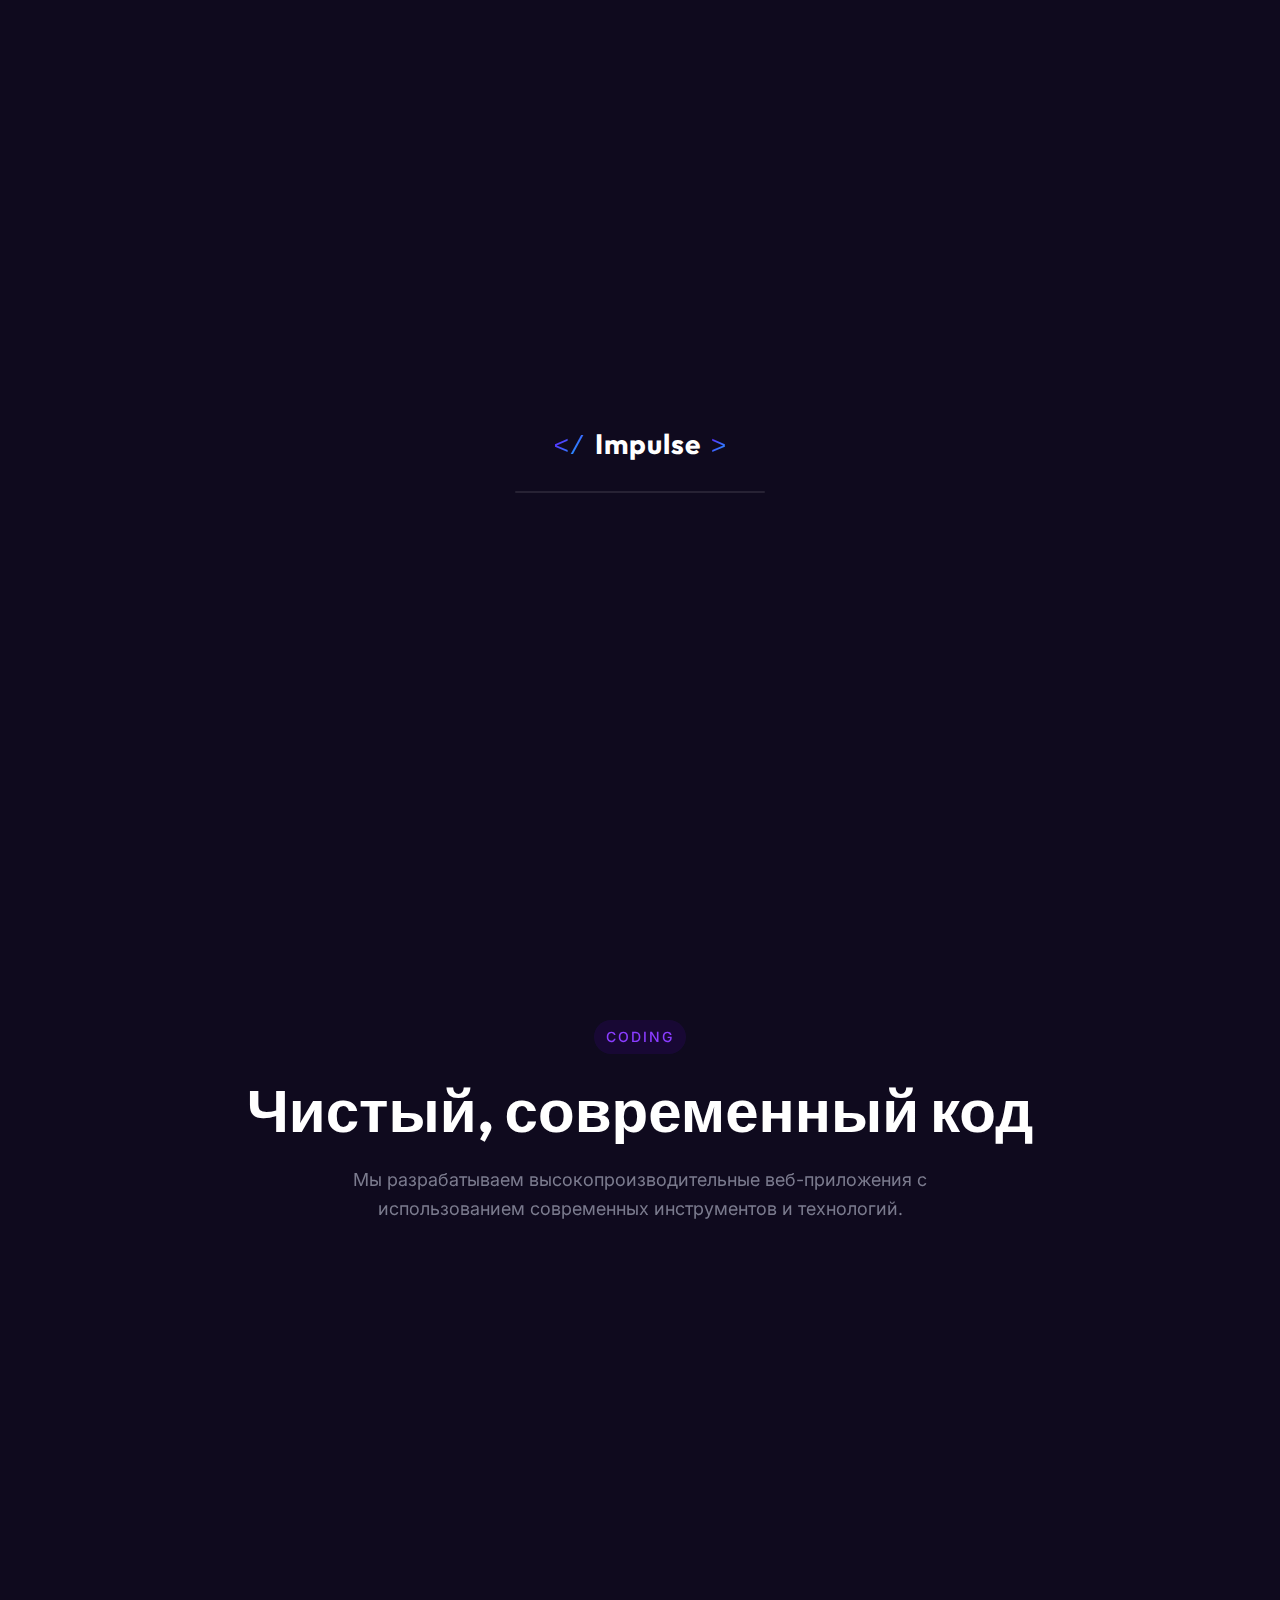
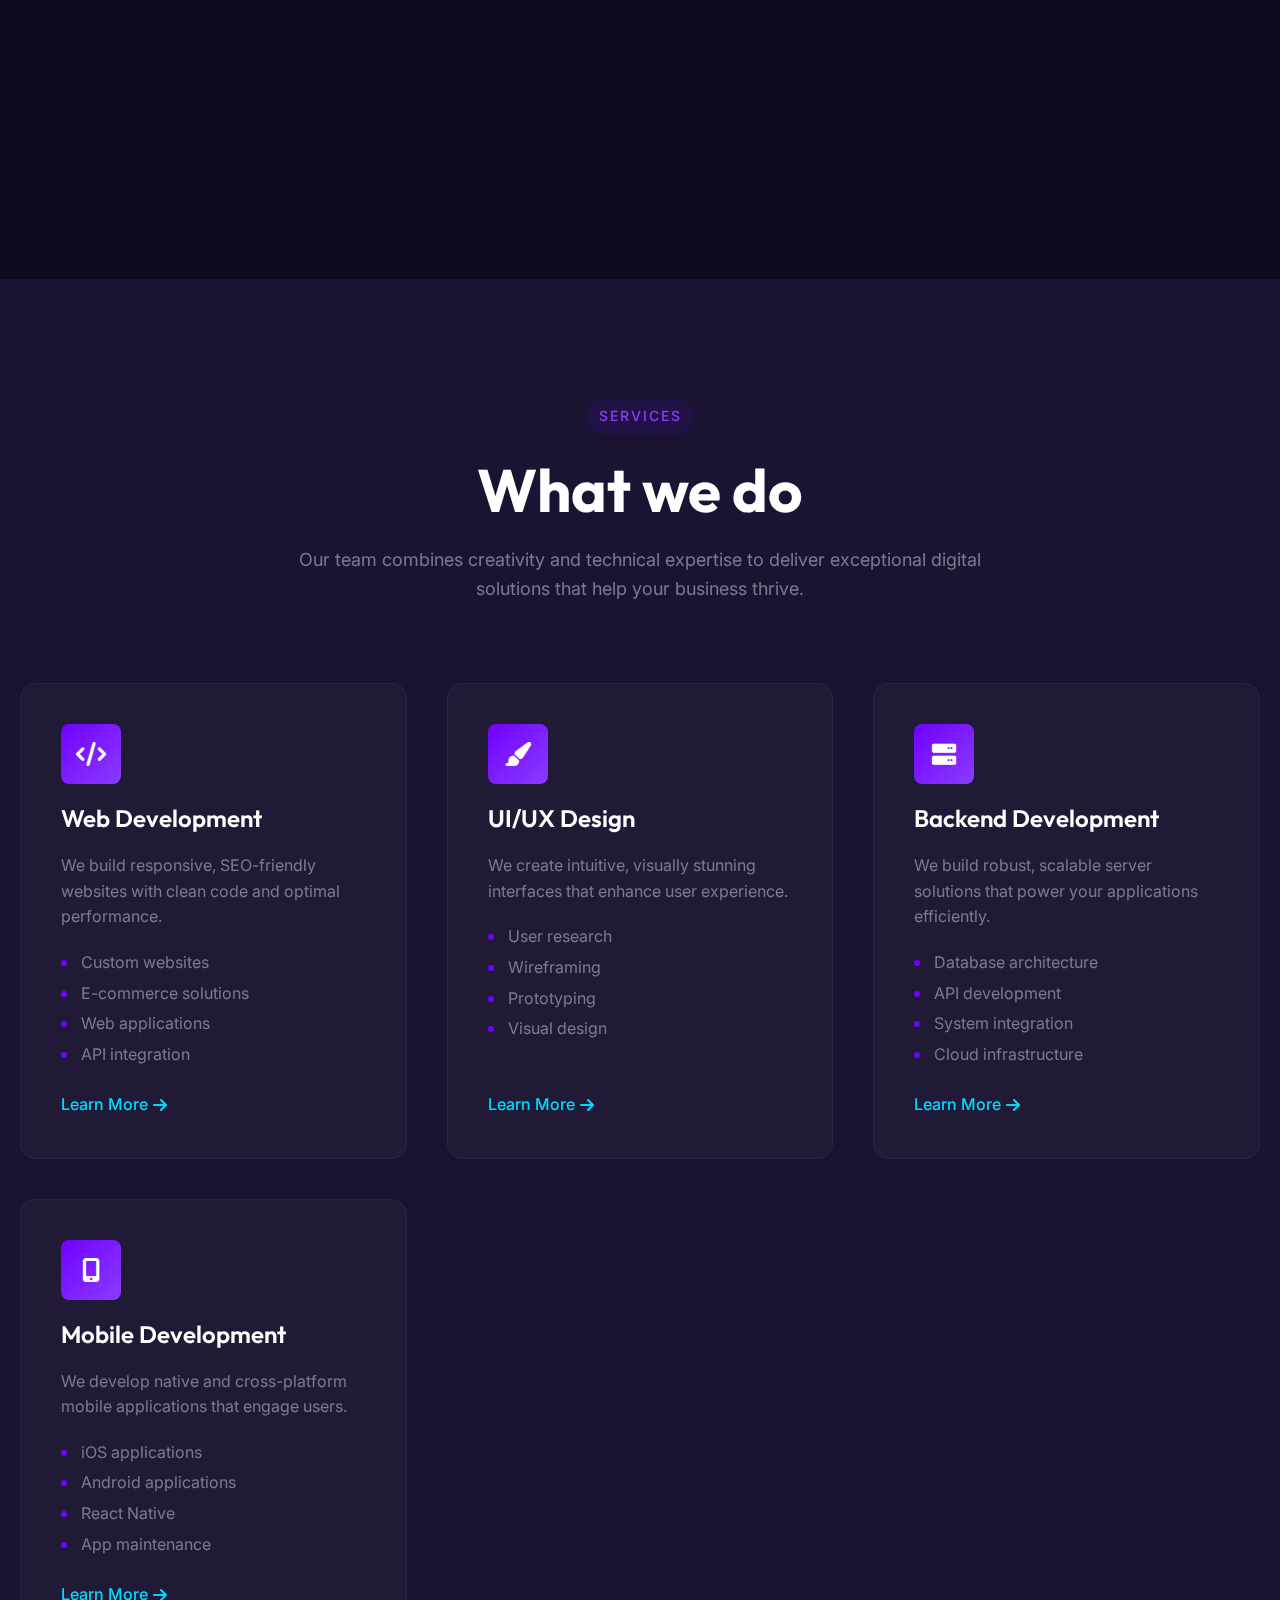
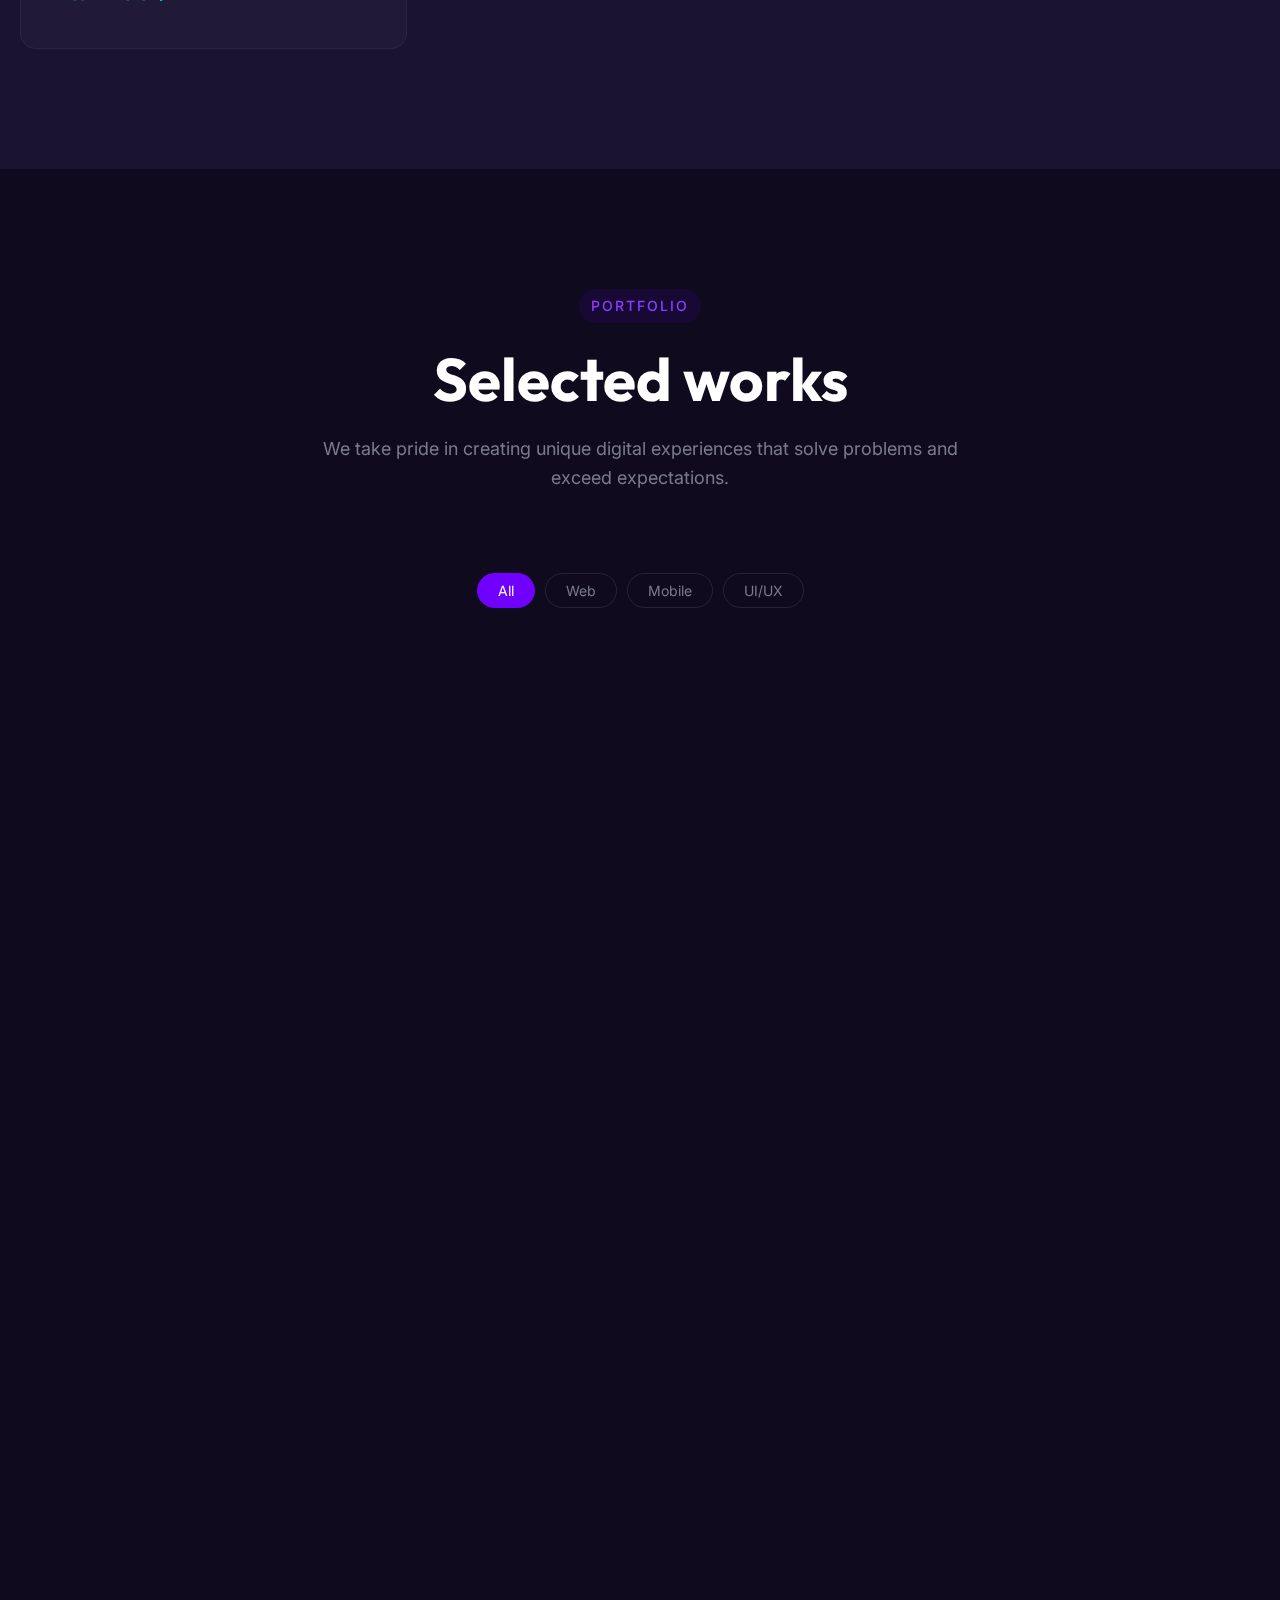
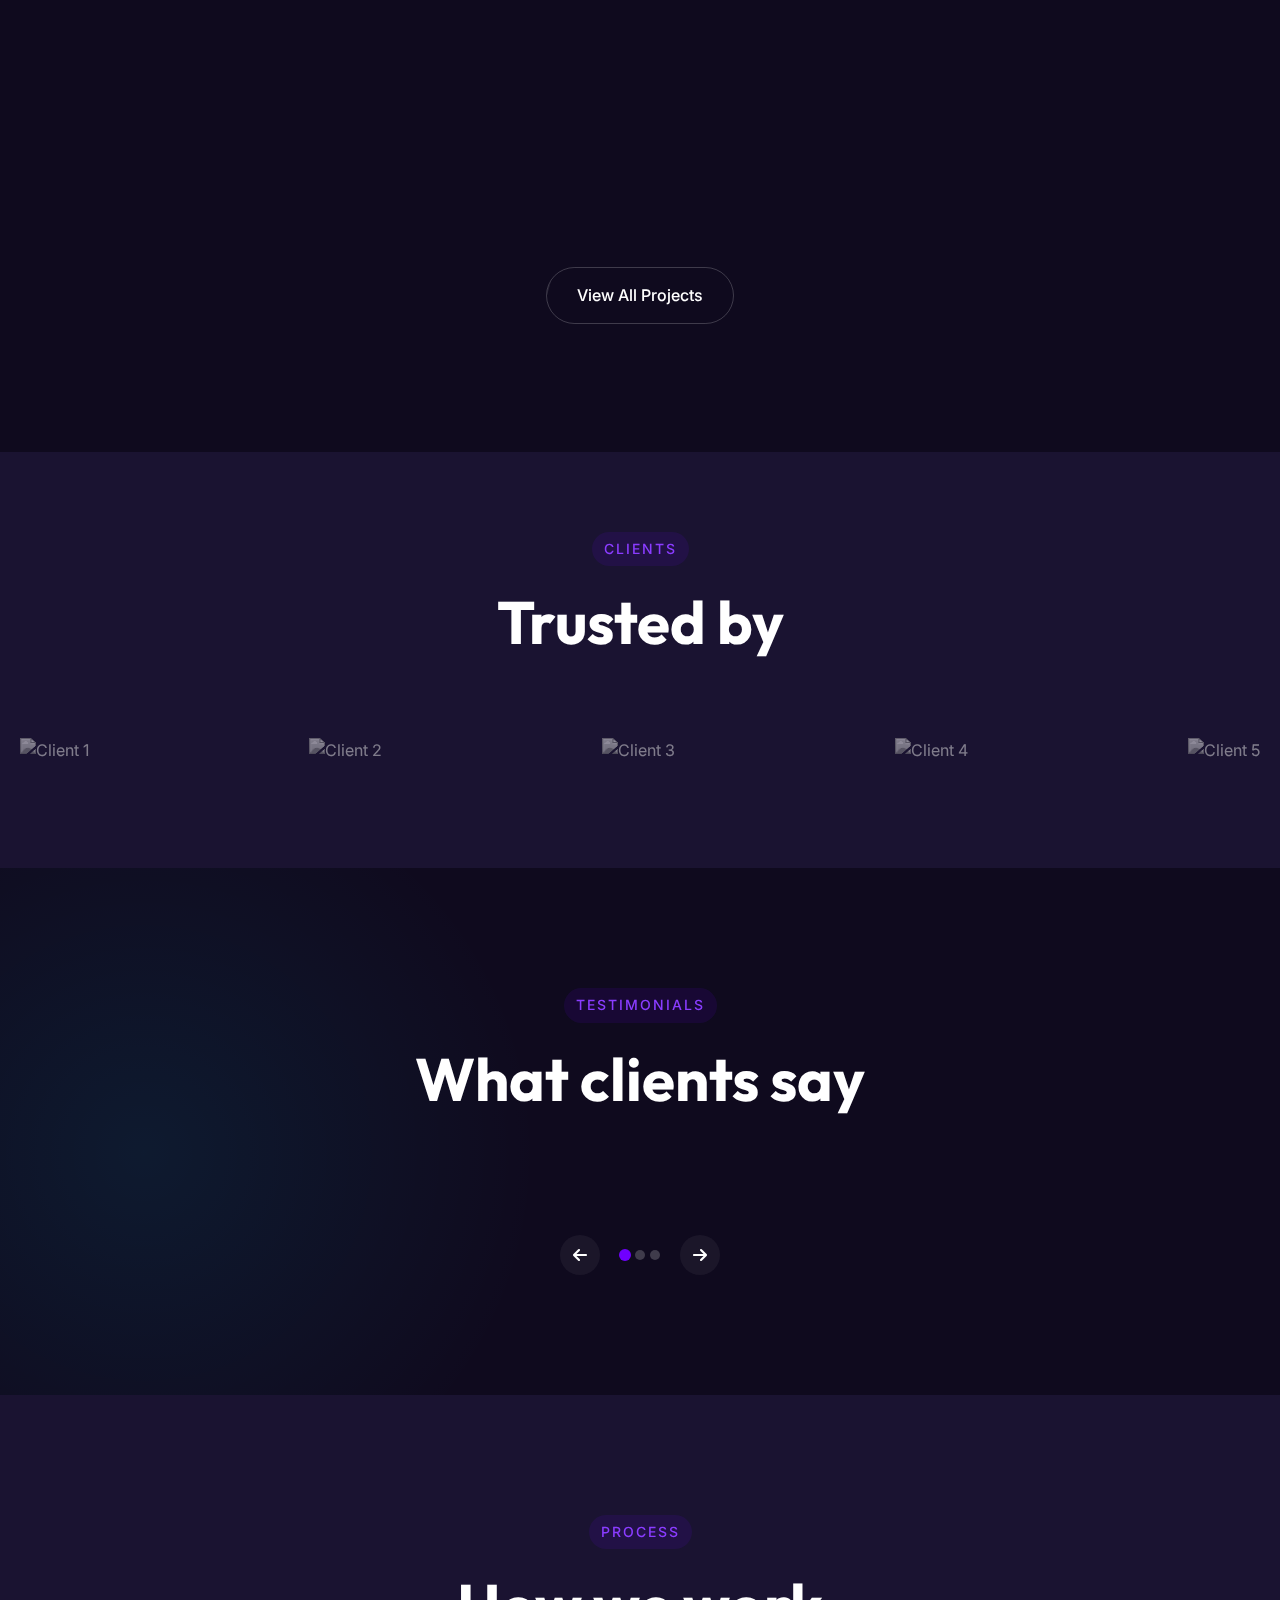
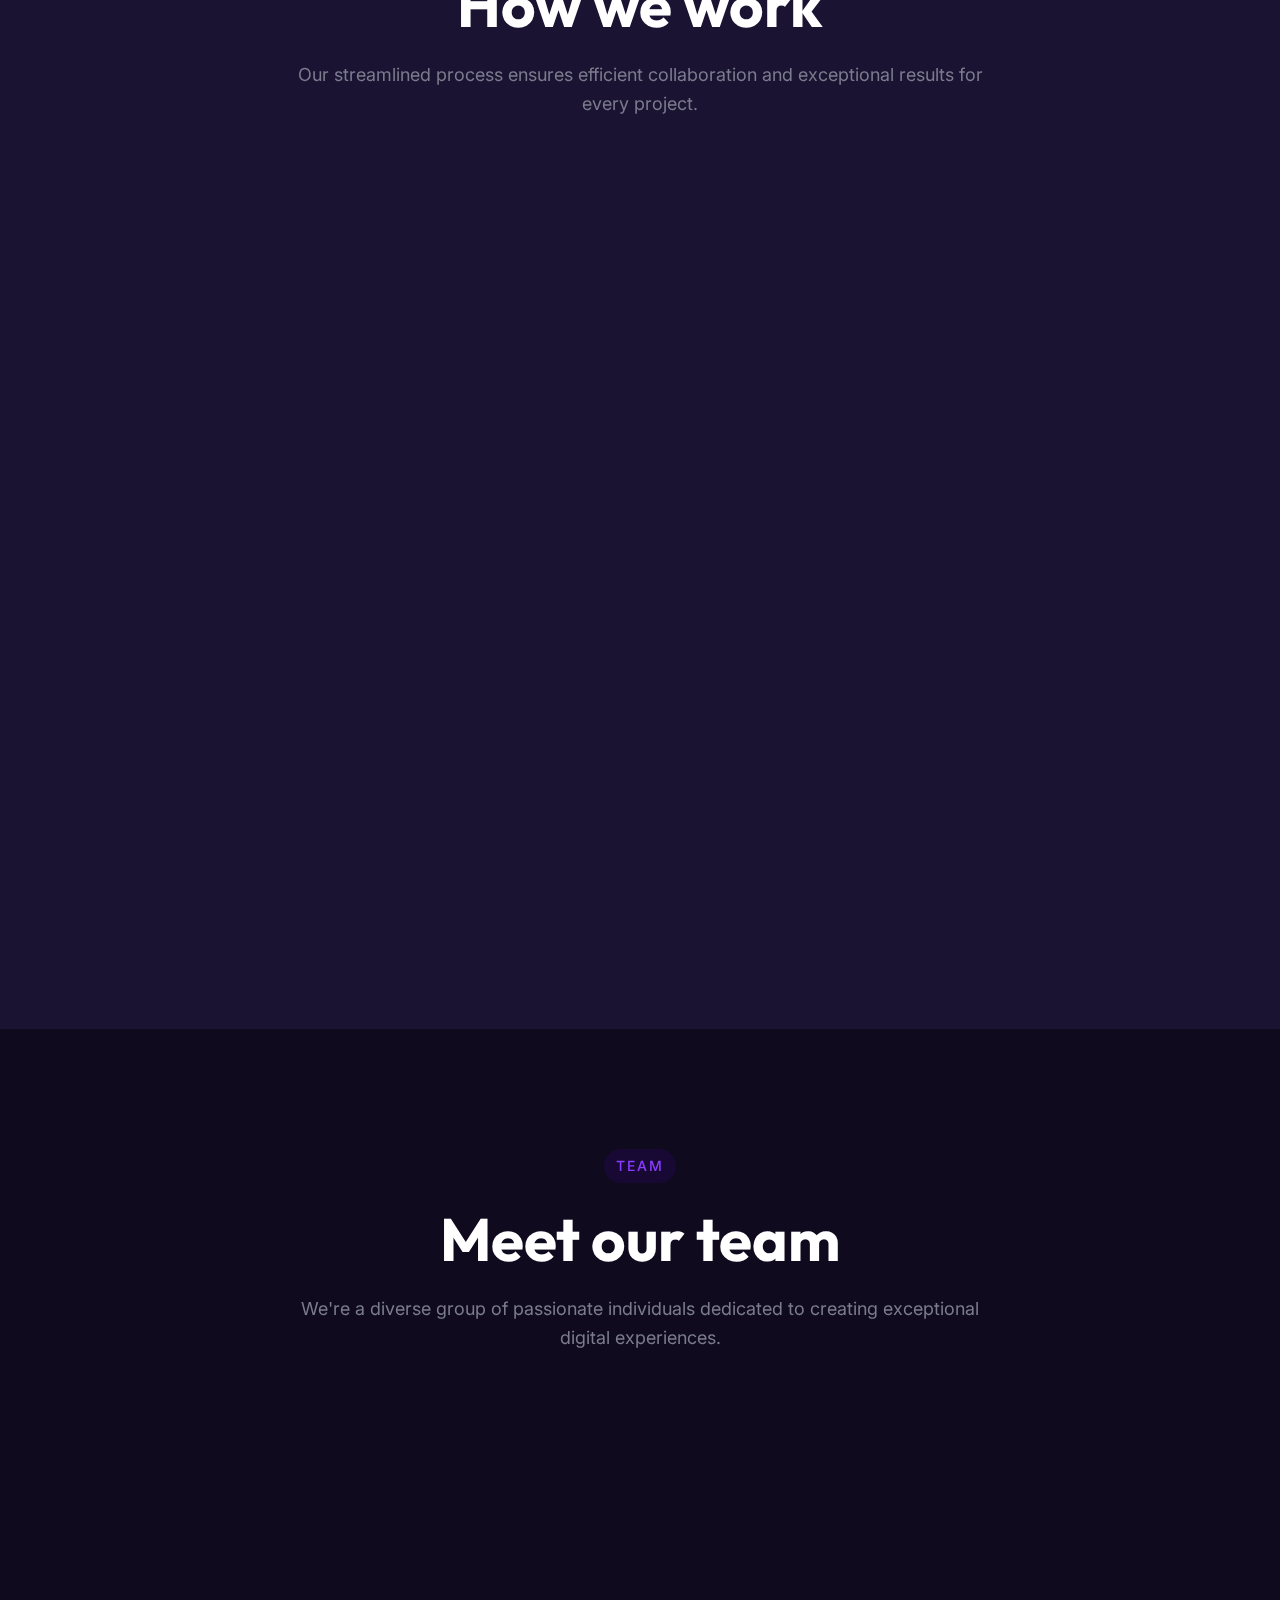
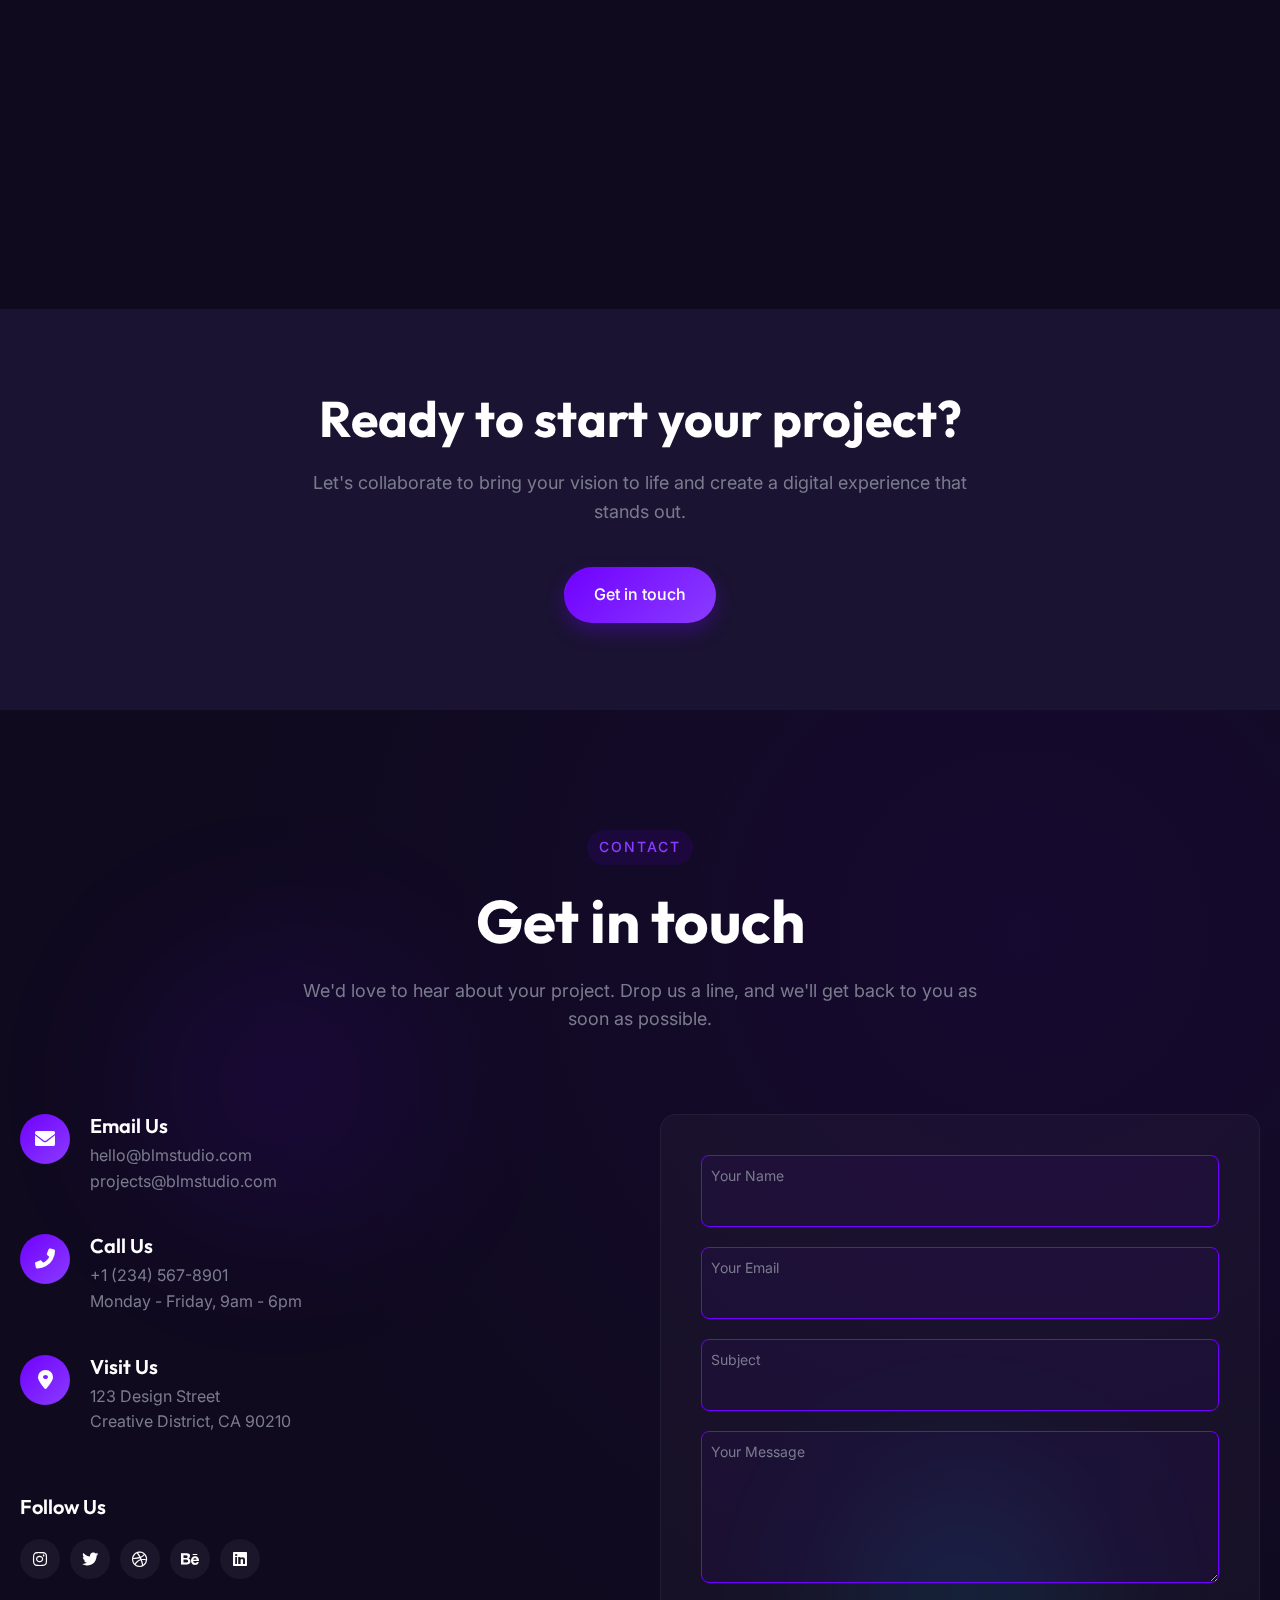
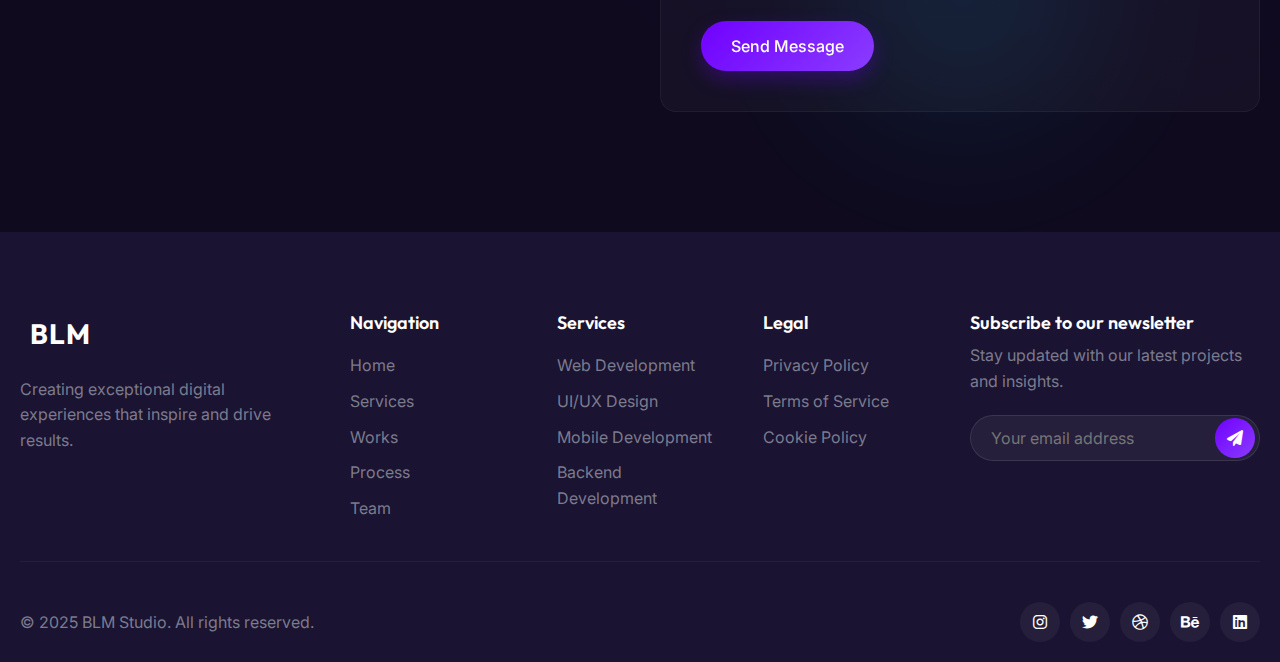
==== commit 1a985a73: "Add files via upload" ====
--- a/en/index.html
+++ b/en/index.html
@@ -5,7 +5,7 @@
 <meta name="viewport" content="width=device-width, initial-scale=1.0">
 <meta name="color-scheme" content="dark light">
 <meta name="theme-color" content="#0B0A18" id="theme-color">
-<title>Impulse Studio - Доступная цена веб-разработки</title>
+<title>Impulse Studio | Quality Solutions, Smart Pricing</title>
 <meta name="description" content="BLM Studio creates innovative digital experiences with cutting-edge web development solutions.">
 <link rel="stylesheet" href="styles.css">
 <link rel="preconnect" href="https://fonts.googleapis.com">
@@ -154,7 +154,7 @@
     <div class="mobile-menu-bg"></div>
 </div>
 
-<!-- Hero Section -->
+<!-- Hero Section with Enhanced Animations -->
 <section class="hero" id="home">
     <div class="hero-bg">
         <div class="hero-bg-gradient"></div>
@@ -163,6 +163,7 @@
             <div class="shape shape-2"></div>
             <div class="shape shape-3"></div>
             <div class="shape shape-4"></div>
+            <div class="shape shape-5"></div> <!-- Added new shape -->
         </div>
     </div>
     <div class="container">
@@ -177,7 +178,6 @@
             </div>
         </div>
         <div class="hero-scroll-indicator">
-            <span>Scroll</span>
         </div>
     </div>
     <div class="hero-footer">
@@ -226,9 +226,9 @@
 <section class="code-animation">
     <div class="container">
         <div class="section-header">
-            <span class="section-tag">Coding</span>
-            <h2 class="section-title split-text">Чистый, современный код</h2>
-            <p class="section-description">Мы разрабатываем высокопроизводительные веб-приложения с использованием современных инструментов и технологий.</p>
+            <span class="section-tag" data-i18n="code_tag">Coding</span>
+            <h2 class="section-title split-text" data-i18n="code_title">Чистый, современный код</h2>
+            <p class="section-description" data-i18n="code_description">Мы разрабатываем высокопроизводительные веб-приложения с использованием современных инструментов и технологий.</p>
         </div>
         
         <div class="code-editor" id="codeEditorContainer">
@@ -245,12 +245,14 @@
                 </div>
             </div>
             <div class="code-editor-body">
-                <div class="line-numbers" id="lineNumbers">
-                    <!-- Номера строк будут добавлены динамически через JavaScript -->
-                </div>
-                <div class="code-content">
-                    <code id="animated-code"></code>
-                </div>
+                <div class="code-container">
+                    <div class="line-numbers" id="lineNumbers"></div>
+                    <pre class="code-content"><code id="animated-code"></code>
+                    </pre>
+                </div>
+            </div>
+            <div class="code-typing-indicator">
+                <span class="typing-indicator"></span>
             </div>
         </div>
     </div>
@@ -867,7 +869,9 @@
 <!-- Preloader -->
 <div class="preloader" id="preloader">
     <div class="preloader-content">
-        <div class="preloader-logo">BLM</div>
+        <div class="preloader-logo"><span class="logo-quote logo-quote-left">&lt;/</span>
+            <span class="logo-text">Impulse</span>
+            <span class="logo-quote logo-quote-right">&gt;</span></div>
         <div class="preloader-progress">
             <div class="preloader-progress-bar"></div>
         </div>
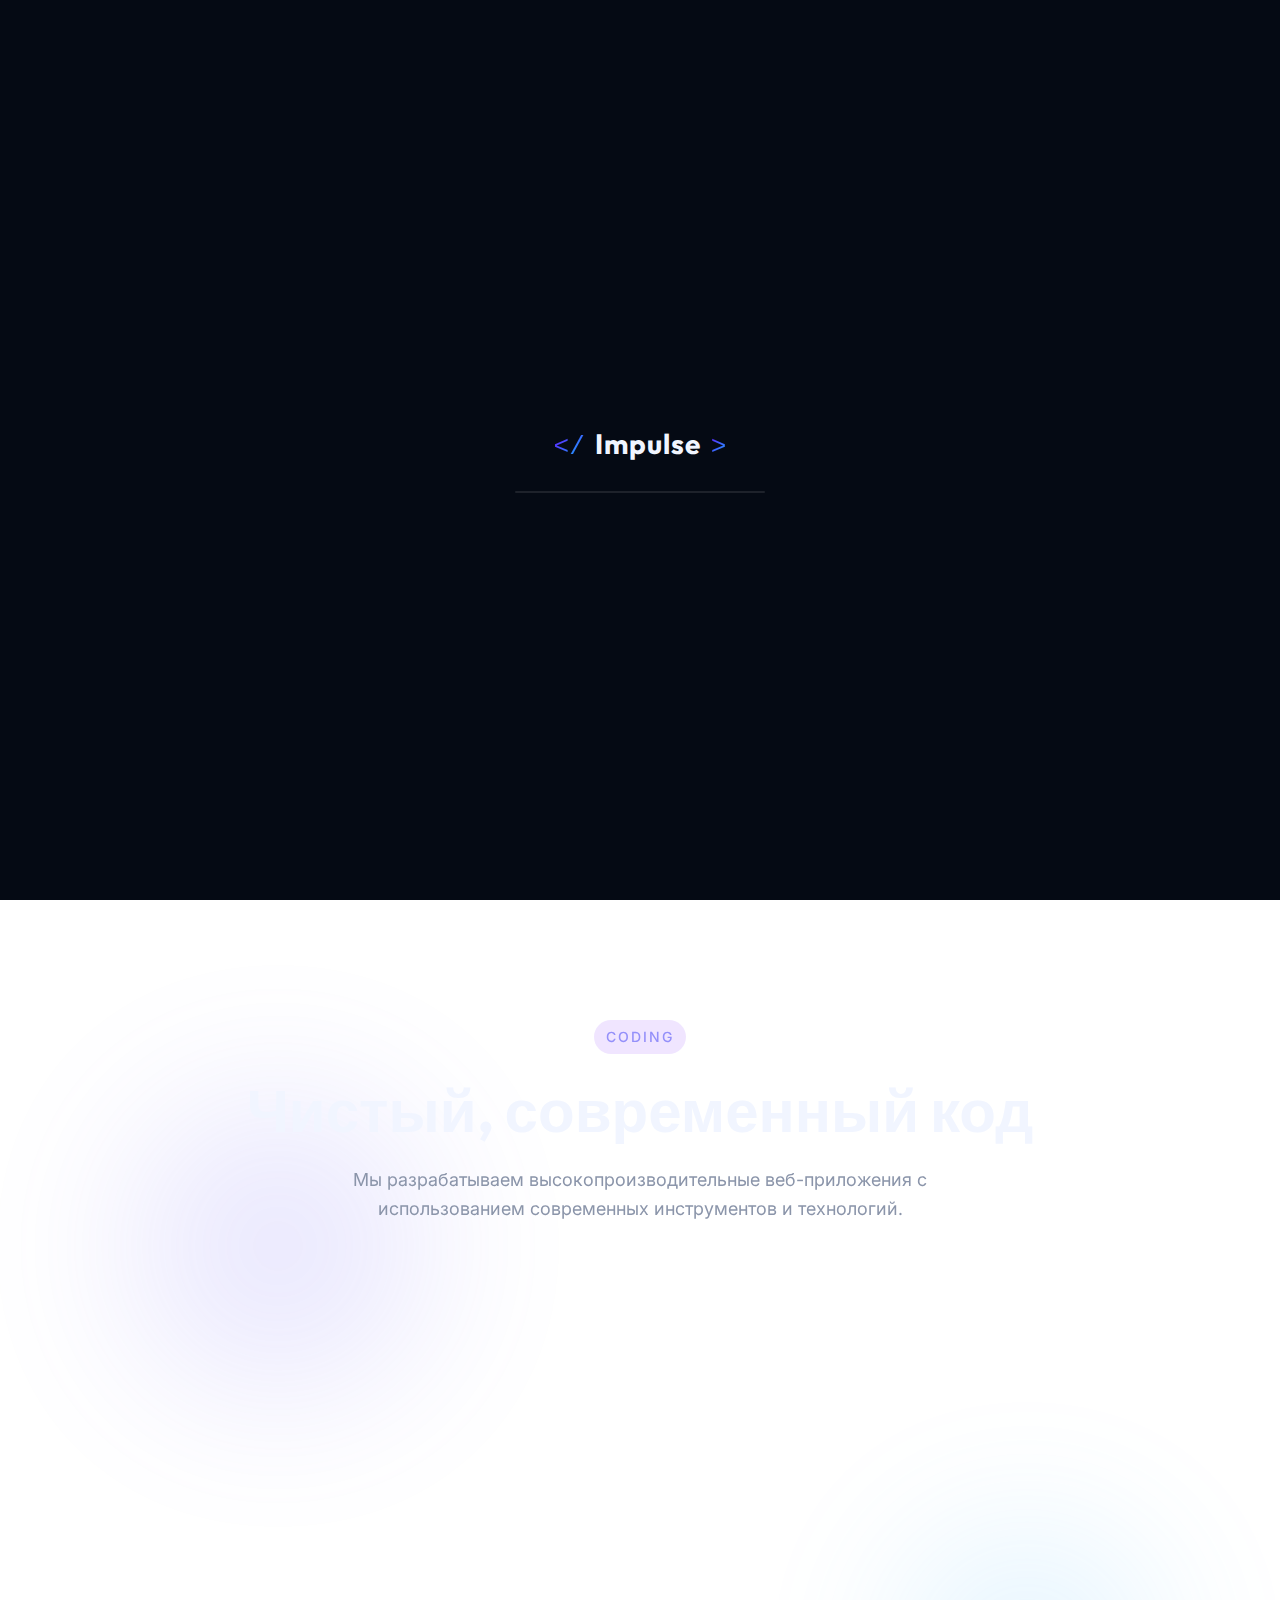
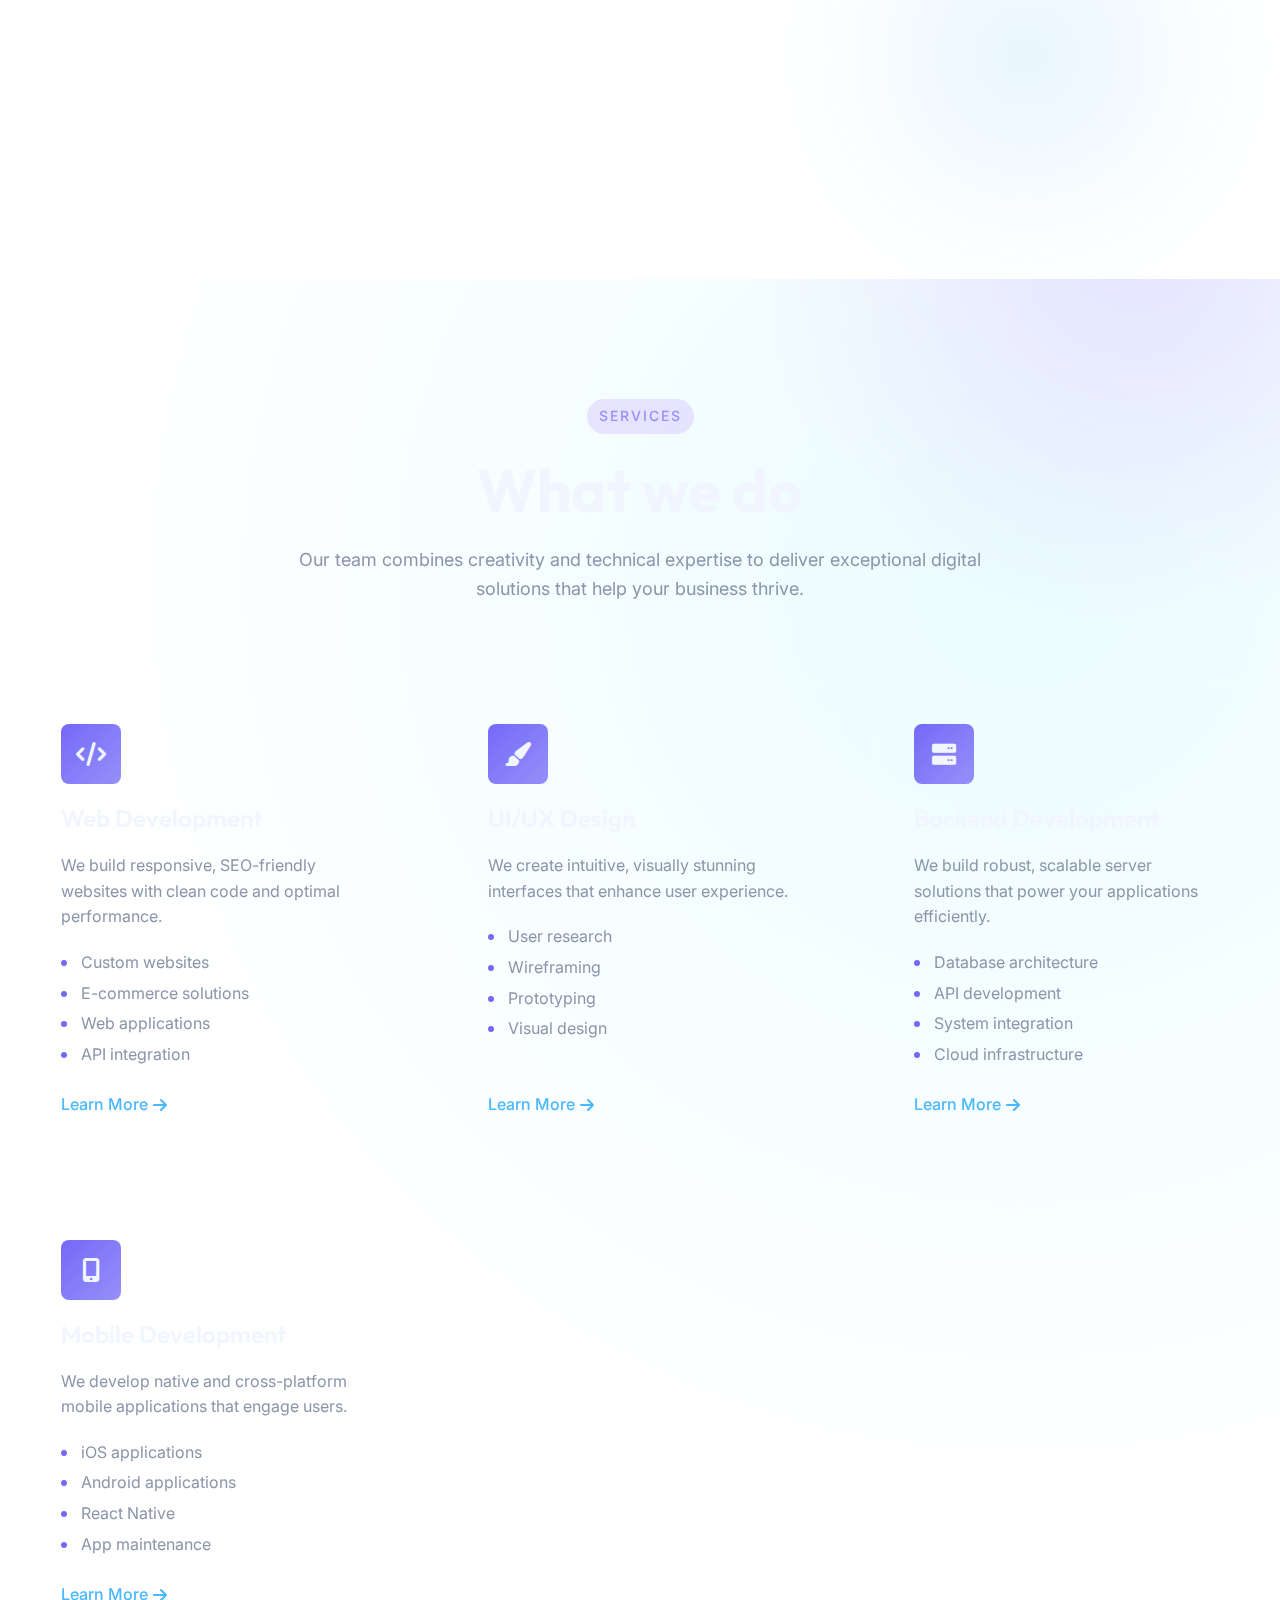
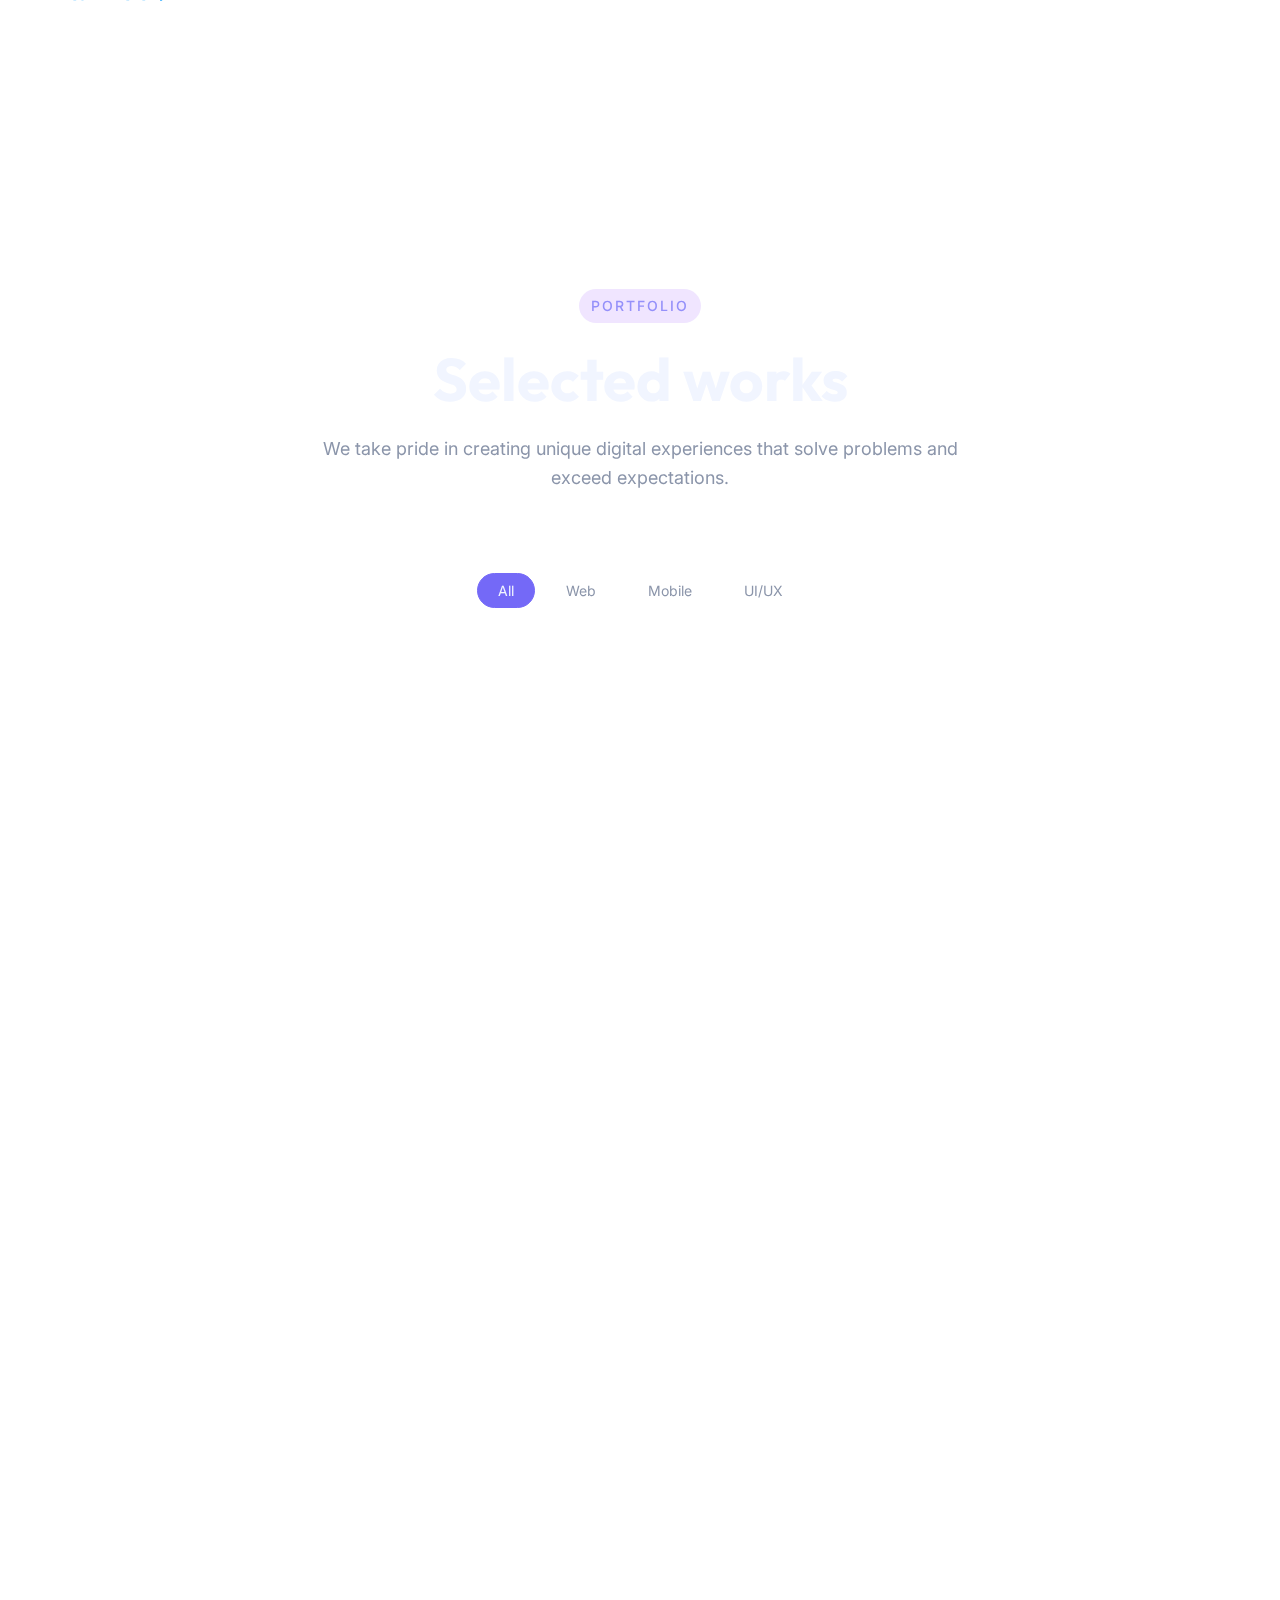
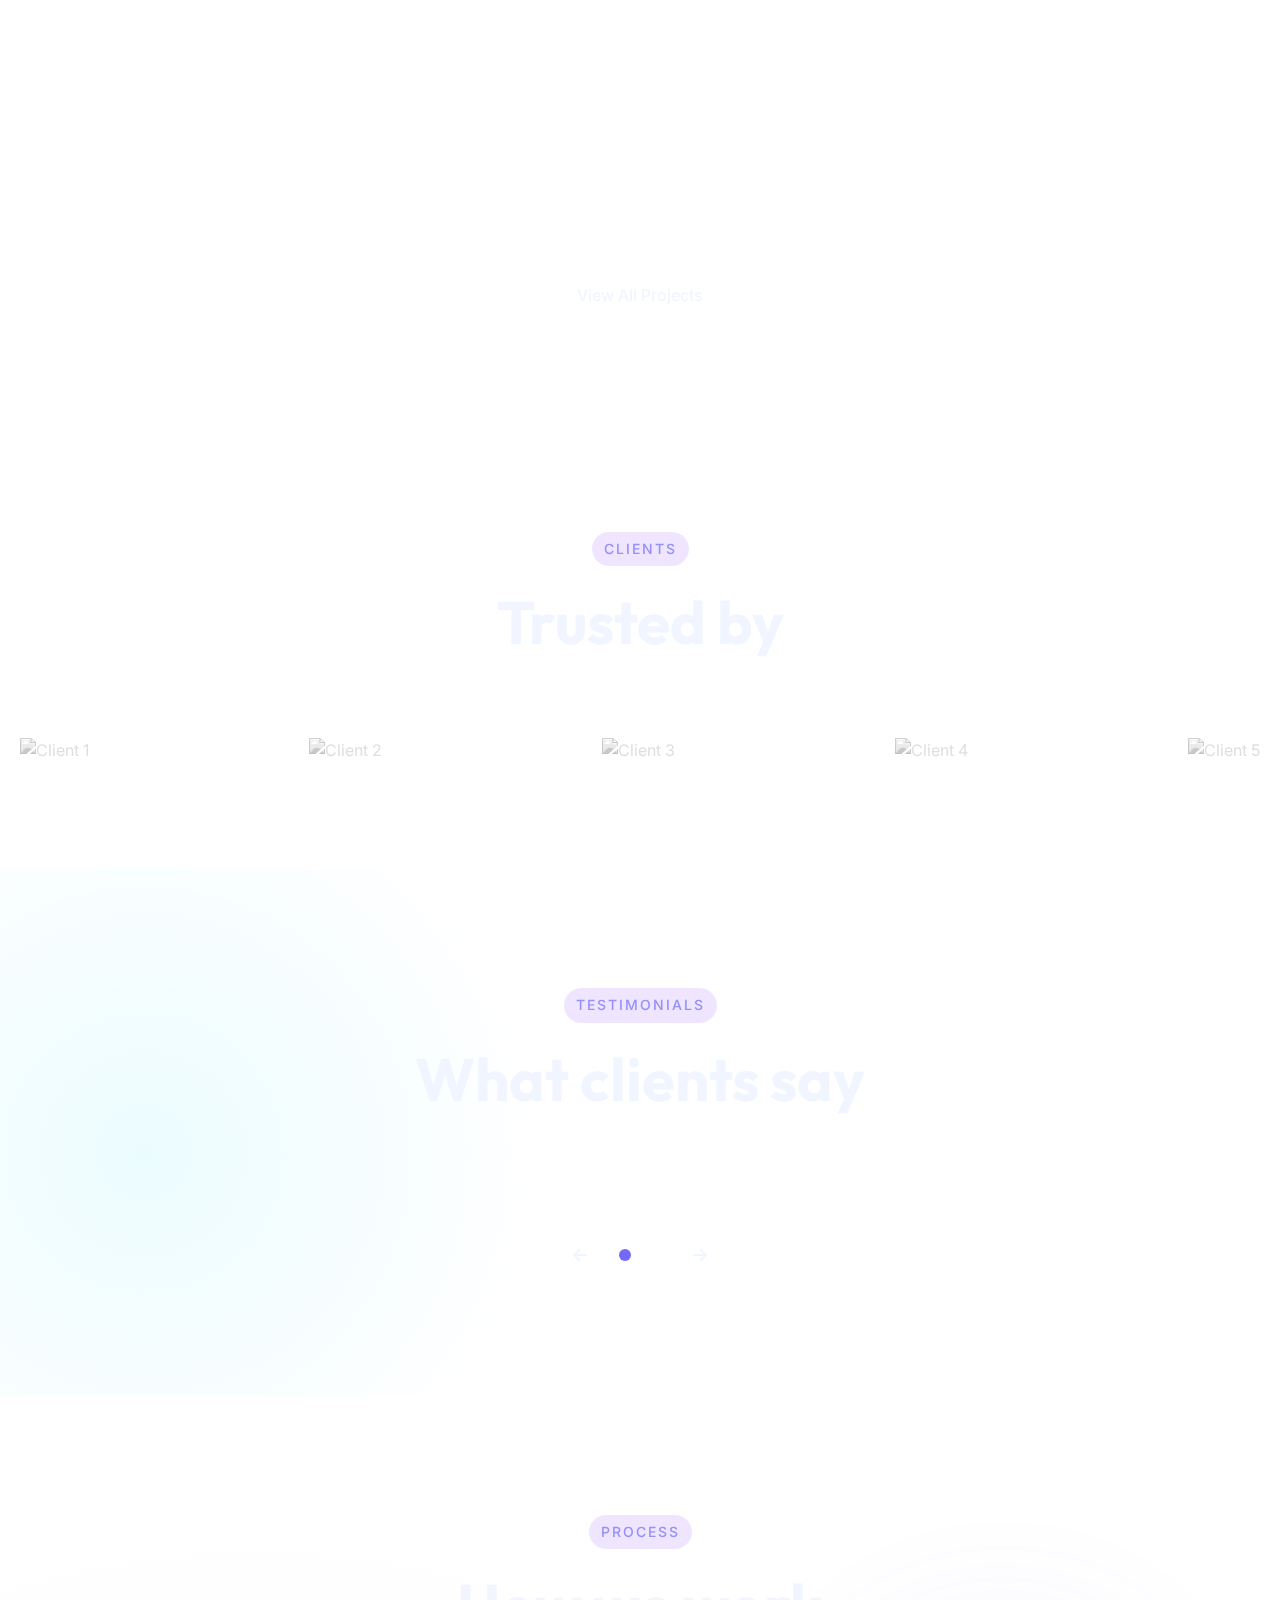
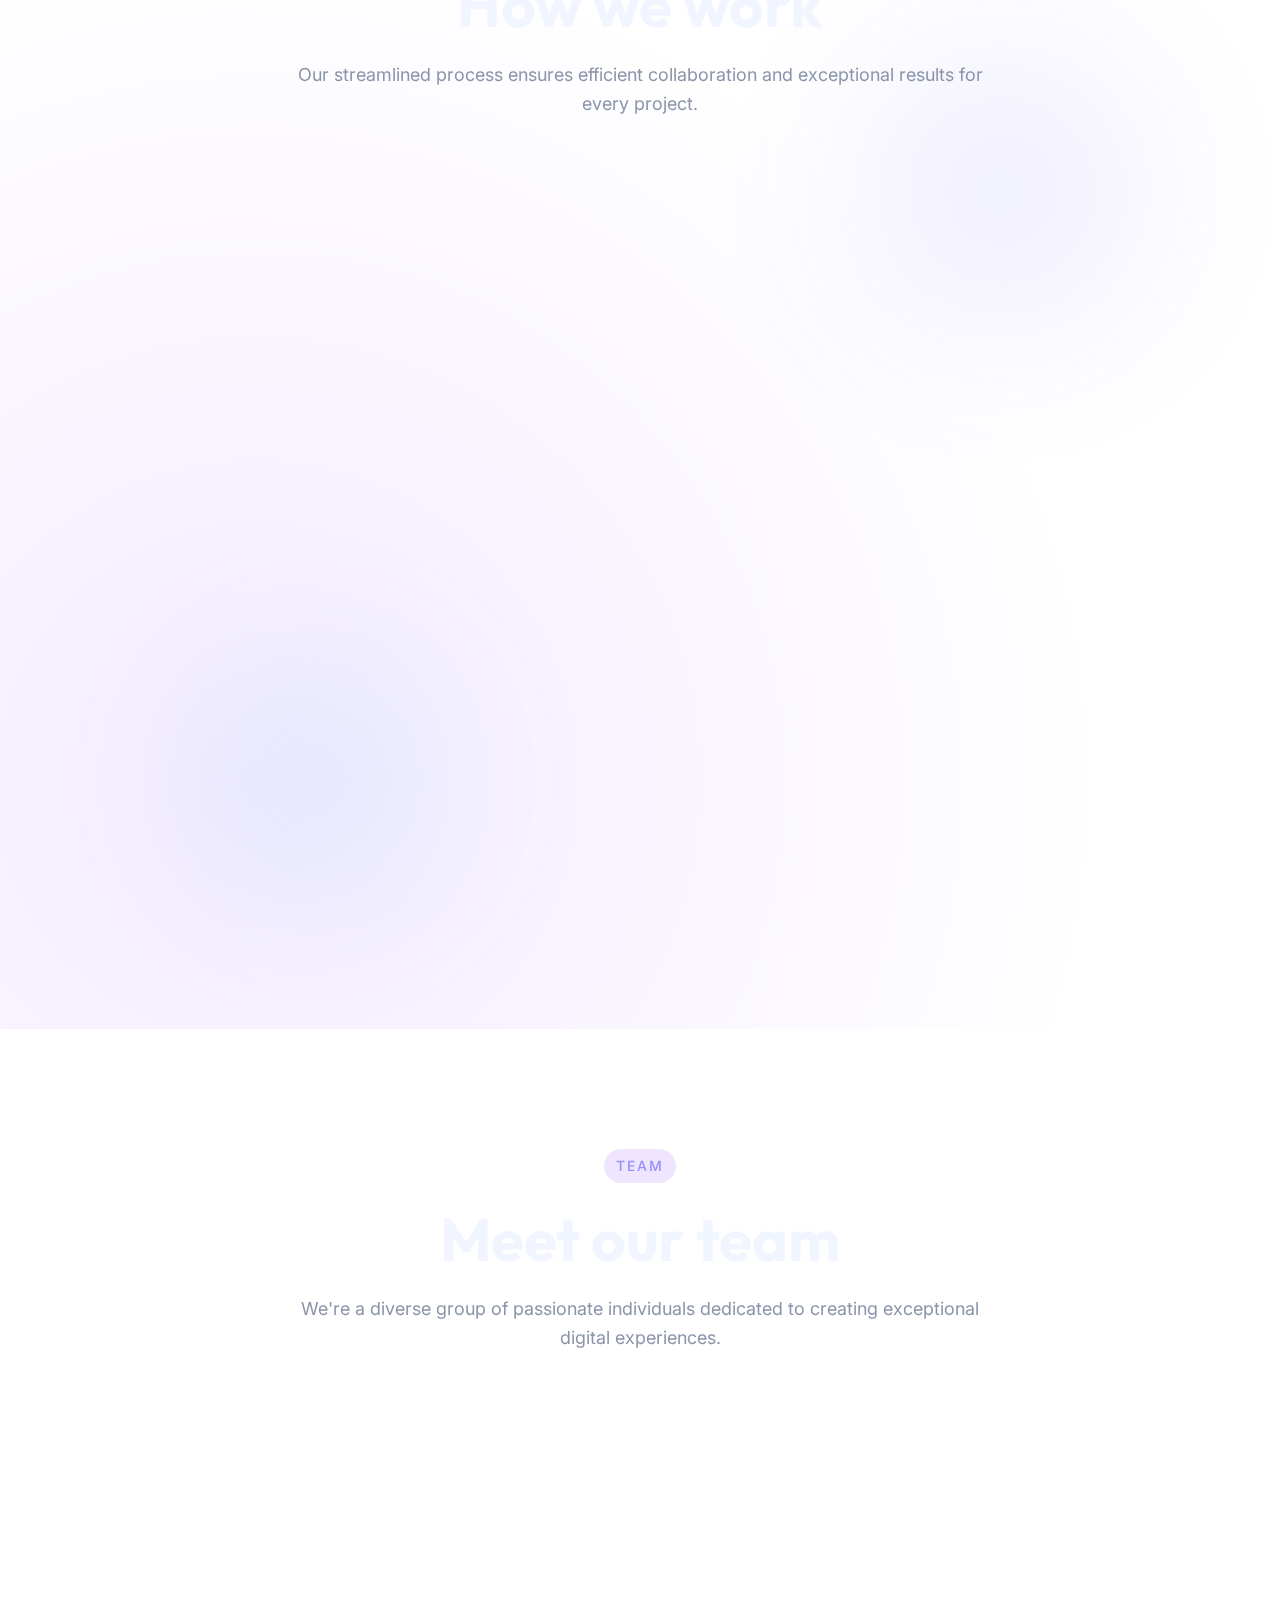
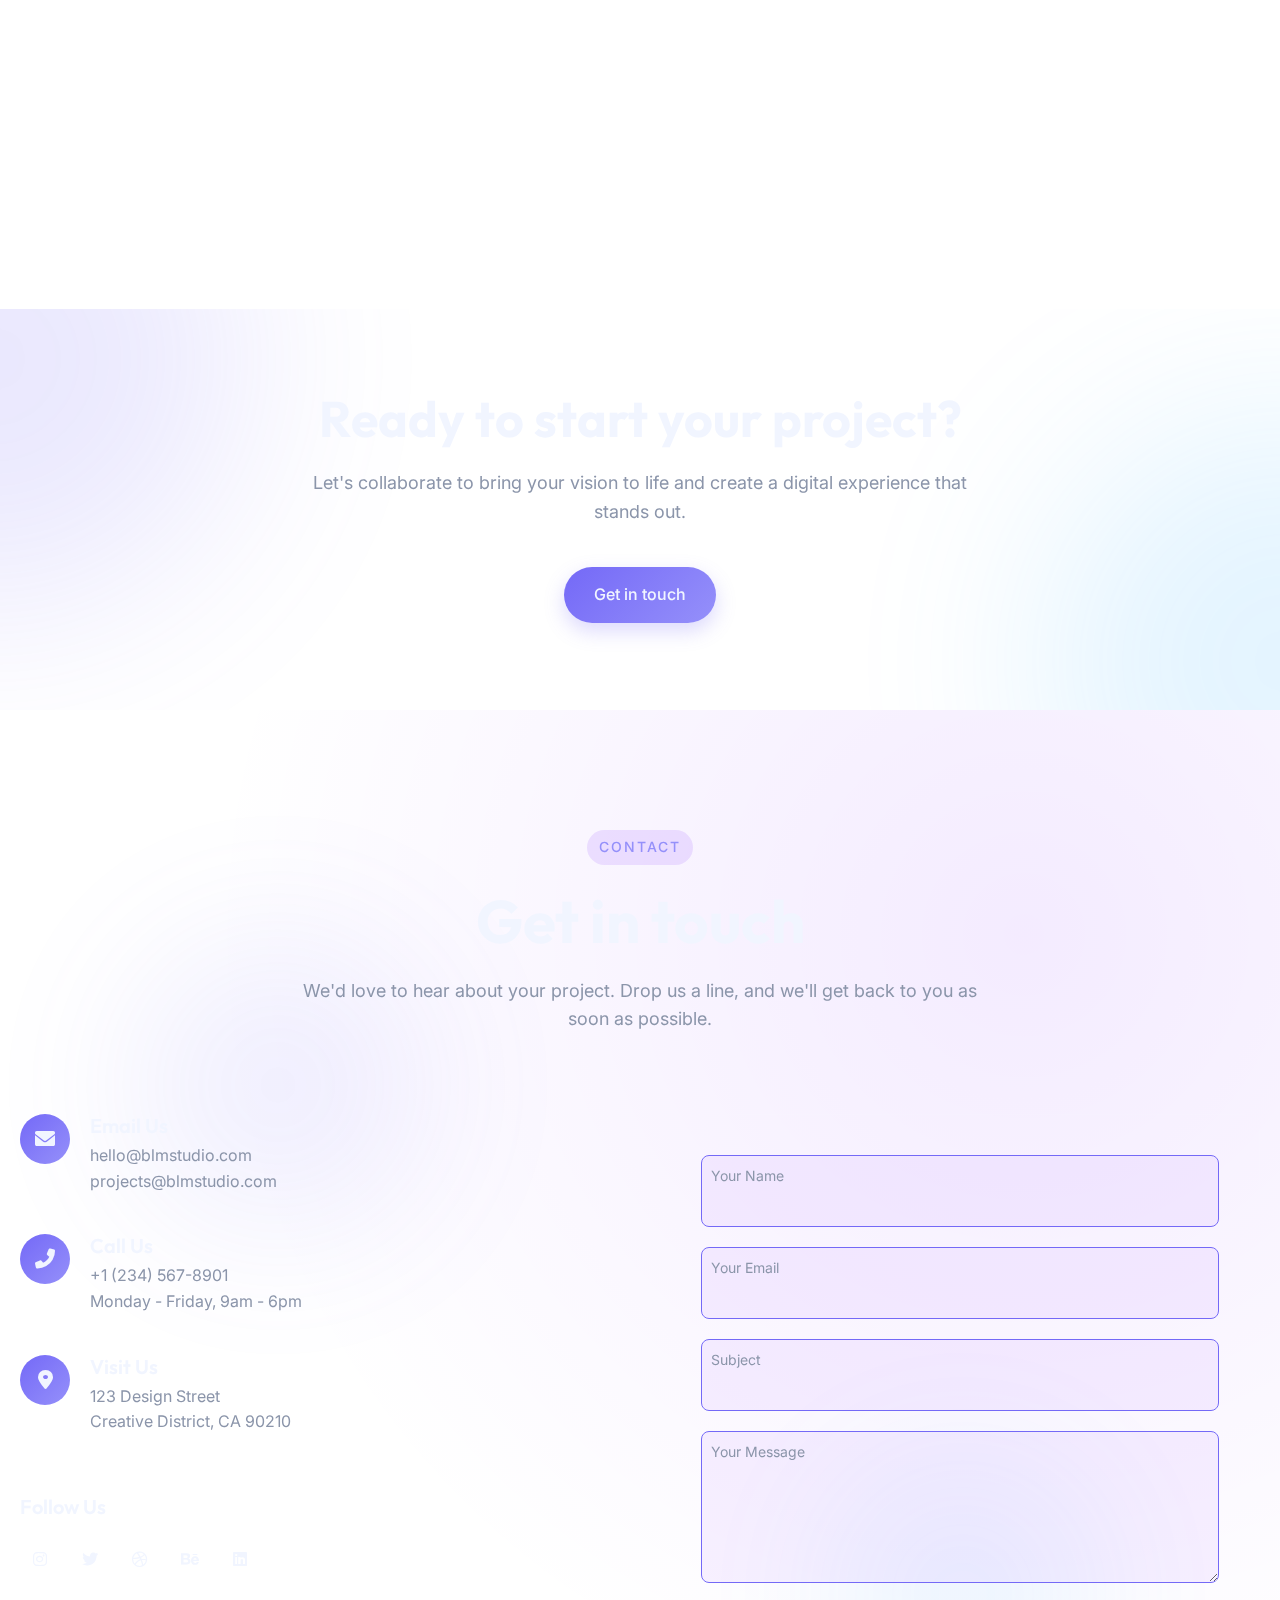
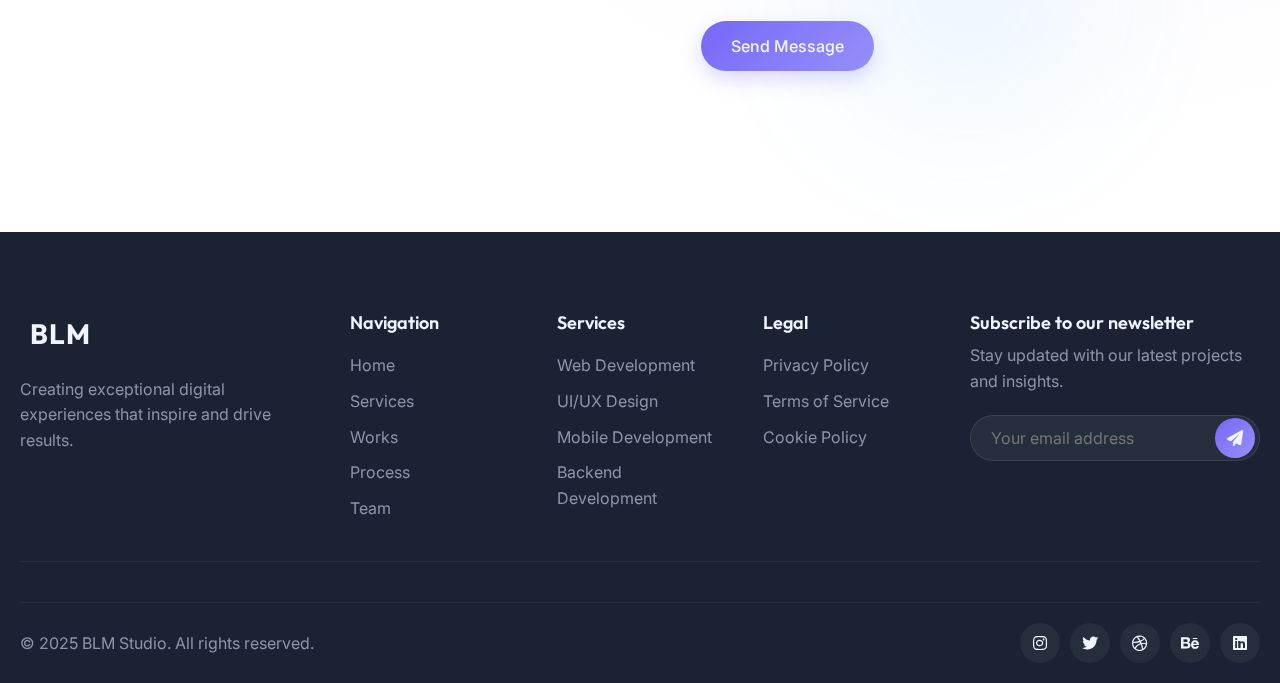
==== commit ddf04655: "Add files via upload" ====
--- a/en/index.html
+++ b/en/index.html
@@ -101,26 +101,16 @@
 
 <!-- Mobile Menu -->
 <div class="mobile-menu" id="mobileMenu">
+    <div class="mobile-menu-bg"></div>
     <div class="mobile-menu-container">
         <div class="mobile-menu-header">
             <a href="#" class="logo">
-                <span class="logo-text">BLM</span>
-                <span class="logo-dot"></span>
+                <div class="logo-container">
+                    <span class="logo-quote logo-quote-left">&lt;/</span>
+                    <span class="logo-text">Impulse</span>
+                    <span class="logo-quote logo-quote-right">&gt;</span>
+                </div>
             </a>
-            <div class="theme-switcher mobile-theme-switcher">
-                <button class="theme-toggle" aria-label="Toggle Theme">
-                    <div class="theme-toggle-track">
-                        <div class="theme-toggle-thumb"></div>
-                        <div class="theme-icon theme-icon-light">
-                            <i class="fas fa-sun"></i>
-                        </div>
-                        <div class="theme-icon theme-icon-dark">
-                            <i class="fas fa-moon"></i>
-                        </div>
-                    </div>
-                </button>
-            </div>
-        </div>
             <div class="menu-close" id="menuClose">
                 <span></span>
                 <span></span>
@@ -136,6 +126,19 @@
                 <li><a href="#contact" class="mobile-nav-link" data-i18n="nav_contact">Contact</a></li>
             </ul>
         </nav>
+        <div class="mobile-theme-switcher">
+            <button class="theme-toggle" aria-label="Toggle Theme">
+                <div class="theme-toggle-track">
+                    <div class="theme-toggle-thumb"></div>
+                    <div class="theme-icon theme-icon-light">
+                        <i class="fas fa-sun"></i>
+                    </div>
+                    <div class="theme-icon theme-icon-dark">
+                        <i class="fas fa-moon"></i>
+                    </div>
+                </div>
+            </button>
+        </div>
         <div class="mobile-language-switcher">
             <button class="lang-btn" data-lang="en">English</button>
             <button class="lang-btn" data-lang="ru">Русский</button>
@@ -148,10 +151,9 @@
                 <a href="#" class="social-icon"><i class="fab fa-dribbble"></i></a>
                 <a href="#" class="social-icon"><i class="fab fa-behance"></i></a>
             </div>
-            <p>hello@blmstudio.com</p>
-        </div>
-    </div>
-    <div class="mobile-menu-bg"></div>
+            <p>hello@impulse.studio</p>
+        </div>
+    </div>
 </div>
 
 <!-- Hero Section with Enhanced Animations -->
@@ -357,6 +359,7 @@
 
 <!-- Works Section -->
 <section class="works" id="works">
+    
     <div class="container">
         <div class="section-header">
             <span class="section-tag" data-i18n="works_tag">Portfolio</span>
@@ -455,6 +458,10 @@
 
 <!-- Client Section -->
 <section class="clients">
+    <div class="clients-bg">
+        <div class="clients-bg-gradient"></div>
+        <div class="clients-circle"></div>
+    </div>
     <div class="container">
         <div class="section-header">
             <span class="section-tag" data-i18n="clients_tag">Clients</span>
@@ -677,20 +684,6 @@
                 <div class="team-member-info">
                     <h3 data-i18n="team3_name">Sam Wilson</h3>
                     <p data-i18n="team3_position">UI/UX Designer</p>
-                </div>
-            </div>
-            <div class="team-member">
-                <div class="team-member-image">
-                    <img src="https://placehold.co/500" alt="Team Member">
-                    <div class="team-member-social">
-                        <a href="#"><i class="fab fa-linkedin"></i></a>
-                        <a href="#"><i class="fab fa-twitter"></i></a>
-                        <a href="#"><i class="fab fa-github"></i></a>
-                    </div>
-                </div>
-                <div class="team-member-info">
-                    <h3 data-i18n="team4_name">Taylor Reed</h3>
-                    <p data-i18n="team4_position">Frontend Developer</p>
                 </div>
             </div>
         </div>
--- a/en/styles.css
+++ b/en/styles.css
@@ -1,126 +1,172 @@
 /* === НОВЫЕ ЦВЕТОВЫЕ ПЕРЕМЕННЫЕ === */
 :root {
-    /* Переменные для темной темы (по умолчанию) */
+    /* Base color definitions */
+    --dark-primary: #7469F7;          /* Modern purple */
+    --dark-primary-light: #9590FA;    /* Lighter purple */
+    --dark-primary-dark: #5D52EB;     /* Deeper purple */
+    --dark-secondary: #4CB8FF;        /* Vibrant blue */
+    --dark-accent: #FF63A1;           /* Soft pink */
+    --dark-background: #0F1624;       /* Deep navy blue */
+    --dark-surface: #1A2333;          /* Lighter navy */
+    --dark-surface-2: #232D42;        /* Elevated surface */
+    --dark-gray: #8B95AA;             /* Medium gray with blue tint */
+    --dark-light-gray: #B6BFD3;       /* Lighter gray with blue tint */
+    --dark-white: #F1F5FF;            /* Off-white with blue tint */
+    --dark-black: #050A14;            /* Soft black */
+
+    /* Light theme colors - more muted and comfortable */
+    --light-primary: #5D5FEF;         /* Elegant purple */
+    --light-primary-light: #7879F1;   /* Lighter purple */
+    --light-primary-dark: #4A4ACA;    /* Deeper purple */
+    --light-secondary: #3D9CFF;       /* Bright blue */
+    --light-accent: #FF5C8F;          /* Soft pink */
+    --light-background: #dcf2fc;      /* Soft light blue-gray */
+    --light-surface: #FFFFFF;         /* Pure white */
+    --light-surface-2: #E4E9F5;       /* Light gray with blue tint */
+    --light-gray: #4D5B7C;            /* Medium gray with blue tint */
+    --light-light-gray: #8A96AB;      /* Lighter gray */
+    --light-white: #FFFFFF;           /* White */
+    --light-black: #1C2942;           /* Dark navy - not pure black */
+    
+    /* Dark theme (default) */
     --primary: var(--dark-primary);
     --primary-light: var(--dark-primary-light);
     --primary-dark: var(--dark-primary-dark);
     --secondary: var(--dark-secondary);
     --accent: var(--dark-accent);
-    --dark: var(--dark-background);
-    --dark-2: var(--dark-surface);
+    --background: var(--dark-background);
+    --surface: var(--dark-surface);
+    --surface-2: var(--dark-surface-2);
     --gray: var(--dark-gray);
     --light-gray: var(--dark-light-gray);
     --white: var(--dark-white);
     --black: var(--dark-black);
     
-    --gradient-primary: var(--dark-gradient-primary);
-    --gradient-dark: var(--dark-gradient-dark);
-    --gradient-glow: var(--dark-gradient-glow);
-    --gradient-cta: var(--dark-gradient-cta);
+    /* Gradients for dark theme */
+    --gradient-primary: linear-gradient(135deg, var(--dark-primary) 0%, var(--dark-primary-light) 100%);
+    --gradient-dark: linear-gradient(135deg, var(--dark-background) 0%, var(--dark-surface) 100%);
+    --gradient-glow: linear-gradient(135deg, rgba(116, 105, 247, 0.3) 0%, rgba(76, 184, 255, 0.3) 100%);
+    --gradient-cta: linear-gradient(135deg, var(--dark-primary) 0%, var(--dark-secondary) 100%);
     
-    --shadow-sm: var(--dark-shadow-sm);
-    --shadow-md: var(--dark-shadow-md);
-    --shadow-lg: var(--dark-shadow-lg);
-    --shadow-highlight: var(--dark-shadow-highlight);
+    /* Gradients for light theme */
+    --light-gradient-primary: linear-gradient(135deg, var(--light-primary) 0%, var(--light-primary-light) 100%);
+    --light-gradient-dark: linear-gradient(135deg, var(--light-background) 0%, var(--light-surface-2) 100%);
+    --light-gradient-glow: linear-gradient(135deg, rgba(93, 95, 239, 0.15) 0%, rgba(61, 156, 255, 0.15) 100%);
+    --light-gradient-cta: linear-gradient(135deg, var(--light-primary) 0%, var(--light-secondary) 100%);
     
-    /* Шрифты */
+    /* Shadows for dark theme */
+    --dark-shadow-sm: 0 4px 12px rgba(0, 0, 0, 0.2);
+    --dark-shadow-md: 0 8px 20px rgba(0, 0, 0, 0.25);
+    --dark-shadow-lg: 0 12px 30px rgba(0, 0, 0, 0.3);
+    --dark-shadow-highlight: 0 0 20px rgba(116, 105, 247, 0.5);
+    
+    /* Shadows for light theme */
+    --light-shadow-sm: 0 4px 12px rgba(20, 28, 54, 0.06);
+    --light-shadow-md: 0 8px 20px rgba(20, 28, 54, 0.1);
+    --light-shadow-lg: 0 12px 30px rgba(20, 28, 54, 0.14);
+    --light-shadow-highlight: 0 0 20px rgba(93, 95, 239, 0.25);
+    
+    /* Typography */
     --font-primary: 'Outfit', sans-serif;
     --font-secondary: 'Inter', sans-serif;
     --font-mono: 'JetBrains Mono', 'Fira Code', 'Roboto Mono', monospace;
-   
-       
-     /* Замените переменные светлой темы на эти, более приятные цвета */
---light-primary: #5D5FEF; /* Более элегантный фиолетовый */
---light-primary-light: #7879F1; /* Светлее фиолетовый */
---light-primary-dark: #4A4ACA; /* Темнее фиолетовый */
---light-secondary: #7853ce; /* Мягкий акцент */
---light-accent: #00BFA5; /* Бирюзовый акцент */
---light-background: #F8FAFD; /* Очень светлый сине-серый */
---light-surface: #FFFFFF; /* Белый */
---light-surface-2: #F0F2F5; /* Светло-серый с синим оттенком */
---light-gray: #6B7280; /* Средне-серый */
---light-light-gray: #9CA3AF; /* Светло-серый */
---light-black: #1F2937; /* Темно-серый вместо чистого черного */
-       
-       /* Градиенты для темной темы */
-       --dark-gradient-primary: linear-gradient(135deg, var(--dark-primary) 0%, var(--dark-primary-light) 100%);
-       --dark-gradient-dark: linear-gradient(135deg, var(--dark-background) 0%, var(--dark-surface) 100%);
-       --dark-gradient-glow: linear-gradient(135deg, rgba(130, 87, 229, 0.4) 0%, rgba(0, 184, 217, 0.4) 100%);
-       --dark-gradient-cta: linear-gradient(135deg, var(--dark-primary) 0%, var(--dark-secondary) 100%);
-       
-       /* Градиенты для светлой темы */
-       --light-gradient-primary: linear-gradient(135deg, var(--light-primary) 0%, var(--light-primary-light) 100%);
-       --light-gradient-dark: linear-gradient(135deg, var(--light-background) 0%, var(--light-surface-2) 100%);
-       --light-gradient-glow: linear-gradient(135deg, rgba(112, 72, 232, 0.2) 0%, rgba(0, 163, 191, 0.2) 100%);
-       --light-gradient-cta: linear-gradient(135deg, var(--light-primary) 0%, var(--light-secondary) 100%);
-       
-       /* Тени для темной темы */
-       --dark-shadow-sm: 0 4px 6px rgba(0, 0, 0, 0.2);
-       --dark-shadow-md: 0 10px 15px rgba(0, 0, 0, 0.25);
-       --dark-shadow-lg: 0 15px 30px rgba(0, 0, 0, 0.3);
-       --dark-shadow-highlight: 0 0 20px rgba(130, 87, 229, 0.5);
-       
-       /* Тени для светлой темы */
-       --light-shadow-sm: 0 4px 6px rgba(20, 20, 43, 0.04);
-       --light-shadow-md: 0 10px 15px rgba(20, 20, 43, 0.08);
-       --light-shadow-lg: 0 15px 30px rgba(20, 20, 43, 0.12);
-       --light-shadow-highlight: 0 0 20px rgba(112, 72, 232, 0.25);
-   }
-   
-   /* Класс для светлой темы */
-   body.light-theme {
-       /* Переменные для светлой темы */
-       --primary: var(--light-primary);
-       --primary-light: var(--light-primary-light);
-       --primary-dark: var(--light-primary-dark);
-       --secondary: var(--light-secondary);
-       --accent: var(--light-accent);
-       --dark: var(--light-background);
-       --dark-2: var(--light-surface-2);
-       --gray: var(--light-gray);
-       --light-gray: var(--light-light-gray);
-       --white: var(--light-white);
-       --black: var(--light-black);
-       
-       --gradient-primary: var(--light-gradient-primary);
-       --gradient-dark: var(--light-gradient-dark);
-       --gradient-glow: var(--light-gradient-glow);
-       --gradient-cta: var(--light-gradient-cta);
-       
-       --shadow-sm: var(--light-shadow-sm);
-       --shadow-md: var(--light-shadow-md);
-       --shadow-lg: var(--light-shadow-lg);
-       --shadow-highlight: var(--light-shadow-highlight);
-       
-       background-color: var(--light-background);
-       color: var(--light-black);
-   }
-   
-   body.light-theme h1, 
-   body.light-theme h2, 
-   body.light-theme h3, 
-   body.light-theme h4, 
-   body.light-theme h5, 
-   body.light-theme h6 {
-       color: var(--light-black);
-   }
-   
-   body.light-theme p {
-       color: var(--light-gray);
-   }
-   
-   body.light-theme .header.scrolled {
-       background-color: rgba(255, 255, 255, 0.9);
-       box-shadow: 0 5px 15px rgba(0, 0, 0, 0.05);
-   }
-   
-   body.light-theme .service-card,
-   body.light-theme .contact-form-container,
-   body.light-theme .testimonial-content {
-       background-color: var(--light-surface);
-       border: 1px solid rgba(20, 20, 43, 0.1);
-       box-shadow: var(--shadow-sm);
-   }
+    
+    /* Spacing */
+    --space-xxs: 0.25rem;
+    --space-xs: 0.5rem;
+    --space-sm: 1rem;
+    --space-md: 2rem;
+    --space-lg: 4rem;
+    --space-xl: 8rem;
+    --space-xxl: 12rem;
+    
+    /* Border Radius */
+    --radius-xs: 4px;
+    --radius-sm: 8px;
+    --radius-md: 16px;
+    --radius-lg: 24px;
+    --radius-full: 9999px;
+    
+    /* Transitions */
+    --transition-fast: 0.3s ease;
+    --transition-medium: 0.5s ease;
+    --transition-slow: 0.8s cubic-bezier(0.16, 1, 0.3, 1);
+    
+    /* Z-index */
+    --z-back: -1;
+    --z-normal: 1;
+    --z-tooltip: 10;
+    --z-fixed: 100;
+    --z-modal: 1000;
+}
+
+
+
+/* Класс для светлой темы */
+body.light-theme {
+    /* Apply light theme variables */
+    --primary: var(--light-primary);
+    --primary-light: var(--light-primary-light);
+    --primary-dark: var(--light-primary-dark);
+    --secondary: var(--light-secondary);
+    --accent: var(--light-accent);
+    --background: var(--light-background);
+    --surface: var(--light-surface);
+    --surface-2: var(--light-surface-2);
+    --gray: var(--light-gray);
+    --light-gray: var(--light-light-gray);
+    --white: var(--light-white);
+    --black: var(--light-black);
+    
+    --gradient-primary: var(--light-gradient-primary);
+    --gradient-dark: var(--light-gradient-dark);
+    --gradient-glow: var(--light-gradient-glow);
+    --gradient-cta: var(--light-gradient-cta);
+    
+    --shadow-sm: var(--light-shadow-sm);
+    --shadow-md: var(--light-shadow-md);
+    --shadow-lg: var(--light-shadow-lg);
+    --shadow-highlight: var(--light-shadow-highlight);
+    
+    background-color: var(--background);
+    color: var(--black);
+}
+
+body {
+    font-family: var(--font-secondary);
+    font-size: 1.6rem;
+    line-height: 1.6;
+    color: var(--light-gray);
+    background-color: var(--background);
+    overflow-x: hidden;
+}
+
+/* Headings in light theme */
+body.light-theme h1, 
+body.light-theme h2, 
+body.light-theme h3, 
+body.light-theme h4, 
+body.light-theme h5, 
+body.light-theme h6 {
+    color: var(--black);
+}
+
+body.light-theme p {
+    color: var(--gray);
+}
+
+body.light-theme .header.scrolled {
+    background-color: rgba(240, 244, 250, 0.85);
+    box-shadow: var(--light-shadow-md);
+}
+
+body.light-theme .service-card,
+body.light-theme .contact-form-container,
+body.light-theme .testimonial-content {
+    background-color: var(--light-surface);
+    border: 1px solid rgba(15, 23, 42, 0.06);
+    box-shadow: var(--shadow-sm);
+}
    
    /* === СТИЛИ ДЛЯ ПЕРЕКЛЮЧАТЕЛЯ ЯЗЫКА И ТЕМЫ === */
    .header-controls {
@@ -147,6 +193,16 @@
        transition: all var(--transition-fast);
        cursor: pointer;
    }
+
+   body.light-theme .logo-text {
+    color: var(--black);
+}
+
+   body.light-theme .logo-quote {
+    background: var(--gradient-primary);
+    -webkit-background-clip: text;
+    background-clip: text;
+}
    
    body.light-theme .lang-dropdown-toggle {
        background-color: rgba(0, 0, 0, 0.05);
@@ -173,16 +229,16 @@
    }
    
    .flag-en {
-       background-image: url('[data-uri]');
-   }
+    background-image: url('[data-uri]');
+}
    
    .flag-ru {
        background-image: url('[data-uri]');
    }
    
    .flag-bg {
-       background-image: url('[data-uri]');
-   }
+    background-image: url('[data-uri]');
+}
    
    .lang-code {
        font-weight: 600;
@@ -267,10 +323,9 @@
    }
    
    body.light-theme .theme-toggle-track {
-       background-color: rgba(0, 0, 0, 0.1);
-       border: 1px solid rgba(0, 0, 0, 0.1);
-   }
-   
+    background-color: rgba(28, 41, 66, 0.1);
+    border: 1px solid rgba(28, 41, 66, 0.1);
+}
    .theme-toggle-thumb {
        position: absolute;
        top: 3px;
@@ -284,9 +339,9 @@
    }
    
    body.light-theme .theme-toggle-thumb {
-       transform: translateX(28px);
-       background-color: var(--light-primary);
-   }
+    transform: translateX(28px);
+    background-color: var(--primary);
+}
    
    .theme-icon {
        position: absolute;
@@ -316,106 +371,328 @@
        opacity: 0;
    }
    
-   /* Стили для анимации кода */
    .code-animation {
-       padding: var(--space-xxl) 0;
-       position: relative;
-       overflow: hidden;
-   }
-   
-   .code-editor {
-    background-color: var(--dark-surface-2);
+    padding: var(--space-xxl) 0;
+    position: relative;
+    overflow: hidden;
+}
+
+/* Код с анимацией появления и подсветкой */
+.code-animation-bg {
+    position: absolute;
+    top: 0;
+    left: 0;
+    width: 100%;
+    height: 100%;
+    z-index: var(--z-back);
+    overflow: hidden;
+}
+
+.code-animation-shape {
+    position: absolute;
+    border-radius: var(--radius-full);
+    opacity: 0.15;
+    filter: blur(80px);
+    animation: floatAnimation 15s infinite alternate ease-in-out;
+}
+
+.code-animation-shape.shape-1 {
+    top: 20%;
+    left: 10%;
+    width: 300px;
+    height: 300px;
+    background-color: var(--primary);
+    animation-delay: 0s;
+}
+
+.code-animation-shape.shape-2 {
+    bottom: 10%;
+    right: 10%;
+    width: 250px;
+    height: 250px;
+    background-color: var(--secondary);
+    animation-delay: 5s;
+}
+
+@keyframes floatAnimation {
+    0% { transform: translate(0, 0); }
+    100% { transform: translate(30px, -30px); }
+}
+
+
+.code-editor {
+    background-color: #1E1E2E; /* Использование цвета VS Code для более профессионального вида */
     border-radius: var(--radius-md);
-    box-shadow: var(--shadow-lg);
+    box-shadow: var(--shadow-lg), 0 0 30px rgba(112, 0, 255, 0.15);
     overflow: hidden;
     max-width: 1000px;
     margin: 0 auto;
+    will-change: height, opacity, transform;
+    height: auto; /* Начальная высота автоматическая */
     border: 1px solid rgba(255, 255, 255, 0.1);
     opacity: 0;
     transform: translateY(30px);
     transition: all 0.8s cubic-bezier(0.16, 1, 0.3, 1);
-}
-   
-   .code-editor.animate-in {
-       opacity: 1;
-       transform: translateY(0);
-   }
-   
-   .code-editor.minimized {
-       height: 40px; /* Высота только для заголовка */
-       transition: height 0.6s cubic-bezier(0.16, 1, 0.3, 1);
-   }
-   
-   .code-editor.minimized .code-editor-header {
-       padding-top: 0px;
-       padding-bottom: 10px;
-       display: flex;
-       align-items: center;
-   }
-   
-   body.light-theme .code-editor {
-       background-color: #1E1E1E; /* VS Code dark theme color - всегда темный */
-       border: 1px solid rgba(0, 0, 0, 0.1);
-   }
-   
-   .code-editor-header {
-       display: flex;
-       justify-content: space-between;
-       align-items: center;
-       background-color: rgba(0, 0, 0, 0.3);
-       padding: 10px 15px;
-       border-bottom: 1px solid rgba(255, 255, 255, 0.05);
-   }
-   
-   .code-editor-controls {
-       display: flex;
-       gap: 8px;
-   }
-   
-   .control {
-       width: 12px;
-       height: 12px;
-       border-radius: var(--radius-full);
-       cursor: pointer;
-       transition: all 0.3s ease;
-   }
-   
-   .control:hover {
-       transform: scale(1.2);
-   }
-   
-   .control-red {
-       background-color: #FF5F56;
-   }
-   
-   .control-yellow {
-       background-color: #FFBD2E;
-   }
-   
-   .control-green {
-       background-color: #27C93F;
-   }
-   
-   .code-editor-tabs {
-       display: flex;
-       gap: 2px;
-   }
-   
-   .code-tab {
-       padding: 5px 15px;
-       background-color: rgba(0, 0, 0, 0.2);
+    border: 1px solid rgba(255, 255, 255, 0.1);
+}
+
+body.light-theme .code-editor {
+    border: 1px solid rgba(28, 41, 66, 0.1);
+    box-shadow: var(--light-shadow-lg), 0 0 30px rgba(93, 95, 239, 0.1);
+}
+
+.code-editor.animate-in {
+    opacity: 1;
+    transform: translateY(0);
+}
+
+.code-editor.minimized {
+    height: 40px; /* Высота только для заголовка */
+    overflow: hidden;
+}
+
+.code-editor.minimized .code-editor-header {
+    padding-top: 5px;
+    padding-bottom: 10px;
+    display: flex;
+    align-items: center;
+}
+
+.code-editor.minimized .code-editor-body {
+    visibility: hidden; /* Используем visibility вместо display: none */
+    opacity: 0;
+    transition: opacity 0.3s ease, visibility 0s linear 0.3s;
+}
+
+.code-editor-header {
+    display: flex;
+    justify-content: space-between;
+    align-items: center;
+    background-color: rgba(0, 0, 0, 0.3);
+    padding: 10px 15px;
+    border-bottom: 1px solid rgba(255, 255, 255, 0.05);
+    transition: all 0.3s ease;
+}
+
+.code-editor.minimized .code-editor-header {
+    border-bottom: none;
+}
+
+.code-editor-controls {
+    display: flex;
+    gap: 8px;
+}
+
+
+.control {
+    width: 12px;
+    height: 12px;
+    border-radius: var(--radius-full);
+    cursor: pointer;
+    transition: all 0.3s ease;
+}
+
+.control:hover {
+    transform: scale(1.2);
+}
+
+.control-red {
+    background-color: #FF5F56;
+}
+
+.control-yellow {
+    background-color: #FFBD2E;
+}
+
+.control-green {
+    background-color: #27C93F;
+}
+
+.code-editor-tabs {
+    display: flex;
+    gap: 2px;
+}
+
+.code-tab {
+    padding: 5px 15px;
+    background-color: rgba(0, 0, 0, 0.2);
+    font-size: 14px;
+    border-radius: 4px 4px 0 0;
+    color: var(--gray);
+    cursor: pointer;
+    transition: background-color var(--transition-fast);
+}
+
+.code-tab.active {
+    background-color: rgba(0, 0, 0, 0.4);
+    color: var(--light-gray);
+}
+
+.code-editor-body {
+    display: flex;
+    height: 400px;
+    overflow: hidden;
+    position: relative;
+    transition: height 0.6s cubic-bezier(0.16, 1, 0.3, 1), visibility 0s, opacity 0.3s ease;
+    visibility: visible;
+    opacity: 1;
+}
+
+.code-container {
+    display: flex;
+    width: 100%;
+    height: 100%;
+}
+
+.line-numbers {
+    padding: 10px 10px 10px 20px;
+    background-color: rgba(0, 0, 0, 0.2);
+    color: var(--gray);
+    text-align: right;
+    font-family: var(--font-mono);
+    font-size: 14px;
+    line-height: 1.5;
+    user-select: none;
+    overflow: hidden;
+    flex-shrink: 0;
+    min-width: 60px;
+    overflow-y: scroll;
+    scrollbar-width: none; /* Firefox */
+}
+
+.line-numbers::-webkit-scrollbar {
+    display: none; /* Chrome, Safari, Edge */
+}
+
+.line-number {
+    padding: 0 5px;
+    position: relative;
+}
+
+.code-content {
+    flex-grow: 1;
+    padding: 10px 0;
+    overflow-y: scroll;
+    overflow-x: hidden;
+    font-family: var(--font-mono);
+    font-size: 14px;
+    line-height: 1.5;
+    color: var(--light-gray);
+    background-color: #1E1E1E;
+    position: relative;
+    scroll-behavior: smooth;
+}
+
+#animated-code {
+    font-family: var(--font-mono);
+    font-size: 14px;
+    line-height: 1.5;
+    color: var(--light-gray);
+}
+
+.code-line {
+    opacity: 0;
+    padding: 0 20px;
+    min-height: 1.5em;
+    animation: highlightLine 1.5s ease-out;
+}
+
+.code-line.visible {
+    opacity: 1;
+    transform: translateY(0);
+    
+}
+
+@keyframes highlightLine {
+    0% {
+        background-color: rgba(119, 65, 206, 0.062);
+    }
+    100% {
+        background-color: transparent;
+    }
+}
+   
+/* Typing indicator */
+.code-typing-indicator {
+    position: absolute;
+    bottom: 15px;
+    right: 15px;
+    opacity: 0;
+    transition: opacity 0.3s ease;
+}
+
+.code-editor.typing .code-typing-indicator {
+    opacity: 1;
+}
+
+.typing-indicator {
+    display: inline-block;
+    width: 10px;
+    height: 10px;
+    background-color: var(--primary);
+    border-radius: 50%;
+    animation: pulse 1s infinite;
+}
+
+@keyframes pulse {
+    0% { transform: scale(0.8); opacity: 0.5; }
+    50% { transform: scale(1.2); opacity: 1; }
+    100% { transform: scale(0.8); opacity: 0.5; }
+}
+
+   
+/* Цвета для синтаксиса */
+.syntax-doctype { color: #8B95AA; }
+.syntax-tag { color: #79B2FF; }
+.syntax-attr { color: #9CDCFE; }
+.syntax-string { color: #CE9178; }
+.syntax-comment { color: #6A9955; }
+.syntax-keyword { color: #C586C0; }
+.syntax-selector { color: #D8B87D; }
+.syntax-property { color: #9CDCFE; }
+.syntax-punctuation { color: #D4D4D4; }
+.syntax-value { color: #B5CEA8; 
+}
+
+   /* Стили скроллбара */
+   .code-content::-webkit-scrollbar {
+       width: 6px;
+       height: 6px;
+   }
+   
+   .code-content::-webkit-scrollbar-track {
+       background: transparent;
+   }
+   
+   .code-content::-webkit-scrollbar-thumb {
+       background-color: rgba(255, 255, 255, 0.1);
+       border-radius: 6px;
+   }
+   
+   /* Для Firefox */
+   .code-content {
+       scrollbar-width: thin;
+       scrollbar-color: rgba(255, 255, 255, 0.1) transparent;
+   }
+   
+   .code-tab-content {
+       display: none;
+       font-family: var(--font-mono);
        font-size: 14px;
-       border-radius: 4px 4px 0 0;
-       color: var(--gray);
-       cursor: pointer;
-       transition: background-color var(--transition-fast);
-   }
-   
-   .code-tab.active {
-       background-color: rgba(0, 0, 0, 0.4);
+       line-height: 1.5;
        color: var(--light-gray);
-   }
-   
+       white-space: pre;
+   }
+   
+   .code-tab-content.active {
+       display: block;
+   }
+   
+   .code-editor-body {
+       display: flex;
+       height: 400px;
+       overflow: hidden;
+   }
    
    .line-numbers {
        padding: 10px 10px 10px 20px;
@@ -427,125 +704,20 @@
        line-height: 1.5;
        user-select: none;
        flex-shrink: 0;
-       overflow-y: hidden !important; 
+       min-width: 60px;
+       overflow-y: scroll;
+       scrollbar-width: none; /* Firefox */
+
+          /* Добавляем эти стили для блокировки взаимодействия */
+    pointer-events: none; /* Блокируем все взаимодействия с элементом */
+    position: relative; /* Для корректной работы z-index */
+    z-index: 1;
    }
    
    .line-numbers span {
        display: block;
    }
    
-   .code-content {
-    overflow-x: auto;
-    overflow-y: auto;
-    flex-grow: 1;
-    position: relative;
-  }
-
-  /* Добавляем связку для синхронизации скролла */
-.code-content::-webkit-scrollbar-track {
-    background: transparent;
-  }
-   
-   #animated-code {
-    font-family: var(--font-mono);
-    font-size: 14px;
-    line-height: 1.5;
-    color: var(--light-gray);
-    white-space: pre-wrap;
-    word-break: break-word;
-    padding: 0 20px; /* Перенесли паддинги на #animated-code */
-}
-   
-   
-   /* Стиль для строк кода с анимацией */
-   .code-line {
-       opacity: 0;
-       transform: translateY(5px);
-       transition: opacity 0.3s ease, transform 0.3s ease;
-       padding-right: 20px;
-   }
-   
-   .code-line.visible {
-       opacity: 1;
-       transform: translateY(0);
-   }
-
-   
-   
-   /* Цвета для синтаксиса */
-   .syntax-doctype { color: #808080; }
-   .syntax-tag { color: #569CD6; }
-   .syntax-attr { color: #9CDCFE; }
-   .syntax-string { color: #CE9178; }
-   .syntax-comment { color: #6A9955; }
-   .syntax-keyword { color: #C586C0; }
-   .syntax-selector { color: #D7BA7D; }
-   .syntax-property { color: #9CDCFE; }
-   .syntax-punctuation { color: #D4D4D4; }
-   .syntax-value { color: #B5CEA8; }
-   
-   /* Стили скроллбара */
-   .code-content::-webkit-scrollbar {
-       width: 6px;
-       height: 6px;
-   }
-   
-   .code-content::-webkit-scrollbar-track {
-       background: transparent;
-   }
-   
-   .code-content::-webkit-scrollbar-thumb {
-       background-color: rgba(255, 255, 255, 0.1);
-       border-radius: 6px;
-   }
-   
-   /* Для Firefox */
-   .code-content {
-       scrollbar-width: thin;
-       scrollbar-color: rgba(255, 255, 255, 0.1) transparent;
-   }
-   
-   .code-tab-content {
-       display: none;
-       font-family: var(--font-mono);
-       font-size: 14px;
-       line-height: 1.5;
-       color: var(--light-gray);
-       white-space: pre;
-   }
-   
-   .code-tab-content.active {
-       display: block;
-   }
-   
-   .code-editor-body {
-       display: flex;
-       height: 400px;
-       overflow: hidden;
-   }
-   
-   .line-numbers {
-       padding: 10px 10px 10px 20px;
-       background-color: rgba(0, 0, 0, 0.2);
-       color: var(--gray);
-       text-align: right;
-       font-family: var(--font-mono);
-       font-size: 14px;
-       line-height: 1.5;
-       user-select: none;
-   }
-   
-   .line-numbers span {
-       display: block;
-   }
-   
-   .code-content {
-    flex-grow: 1;
-    padding: 0 0 0 10px; /* Убрали горизонтальные паддинги */
-    overflow-y: auto;
-    overflow-x: hidden; /* Убираем горизонтальный скроллбар */
-    position: relative;
-}
    .code-content code {
        font-family: var(--font-mono);
        font-size: 14px;
@@ -592,20 +764,20 @@
    }
    
    /* Курсор анимация */
-   .cursor-blink {
-       display: inline-block;
-       width: 2px;
-       height: 18px;
-       background-color: var(--white);
-       animation: cursor-blink 1s infinite;
-       vertical-align: text-bottom;
-       margin-left: 2px;
-   }
-   
-   @keyframes cursor-blink {
-       0%, 100% { opacity: 1; }
-       50% { opacity: 0; }
-   }
+.cursor-blink {
+    display: inline-block;
+    width: 2px;
+    height: 18px;
+    background-color: var(--white);
+    animation: cursor-blink 1s infinite;
+    vertical-align: text-bottom;
+    margin-left: 2px;
+}
+
+@keyframes cursor-blink {
+    0%, 100% { opacity: 1; }
+    50% { opacity: 0; }
+}
    
    /* Начало CSS */
    .service-card:hover {
@@ -639,6 +811,10 @@
        position: relative;
        z-index: 1;
    }
+
+   body.light-theme .service-title {
+    color: var(--black);
+}
    
    .service-content {
        margin-bottom: var(--space-md);
@@ -741,6 +917,10 @@
        transition: all var(--transition-fast);
        cursor: none;
    }
+
+   body.light-theme .filter-btn {
+    border: 1px solid rgba(28, 41, 66, 0.1);
+}
    
    .filter-btn:hover, 
    .filter-btn.active {
@@ -781,7 +961,7 @@
        left: 0;
        width: 100%;
        height: 100%;
-       background-color: rgba(15, 10, 30, 0.8);
+       background-color: rgba(15, 22, 36, 0.9);
        display: flex;
        flex-direction: column;
        justify-content: space-between;
@@ -790,6 +970,9 @@
        transition: opacity var(--transition-medium);
    }
    
+   body.light-theme .work-overlay {
+    background-color: rgba(28, 41, 66, 0.85);
+}
    .work-tags {
        display: flex;
        flex-wrap: wrap;
@@ -854,6 +1037,10 @@
        padding: var(--space-xl) 0;
        background-color: var(--dark-2);
    }
+
+   body.light-theme .clients {
+    background-color: var(--light-surface);
+}
    
    .clients-grid {
        display: flex;
@@ -913,6 +1100,12 @@
        border: 1px solid rgba(255, 255, 255, 0.05);
    }
    
+   body.light-theme .testimonial-content {
+    background-color: var(--surface);
+    border: 1px solid rgba(28, 41, 66, 0.08);
+    box-shadow: var(--shadow-sm);
+}
+
    .testimonial-quote {
        position: relative;
        margin-bottom: var(--space-md);
@@ -1028,6 +1221,10 @@
        padding: var(--space-xxl) 0;
        position: relative;
    }
+
+   body.light-theme .process {
+    background-color: var(--light-surface);
+}
    
    .process-timeline {
        max-width: 800px;
@@ -1218,6 +1415,10 @@
        position: relative;
        overflow: hidden;
    }
+
+   body.light-theme .cta {
+    background-color: var(--light-surface);
+}
    
    .cta-content {
        max-width: 700px;
@@ -1329,6 +1530,10 @@
    .social-icons {
        display: flex;
        gap: var(--space-sm);
+   }
+
+   body.light-theme .social-icon {
+    color: var(--dark);
    }
    
    .social-icon {
@@ -1408,6 +1613,18 @@
    .form-group textarea::placeholder {
        color: transparent;
    }
+
+   body.light-theme .form-group input,
+body.light-theme .form-group textarea {
+    background-color: rgba(28, 41, 66, 0.02);
+    border: 1px solid rgba(28, 41, 66, 0.1);
+    color: var(--black);
+}
+
+body.light-theme .form-group input:focus,
+body.light-theme .form-group textarea:focus {
+    background-color: rgba(93, 95, 239, 0.05);
+}
    
    .form-submit {
        margin-top: var(--space-sm);
@@ -1457,7 +1674,7 @@
    
    /* === FOOTER === */
    .footer {
-       background-color: var(--dark-2);
+       background-color: var(--surface);
        padding: var(--space-xl) 0 var(--space-md);
    }
    
@@ -1510,6 +1727,10 @@
    .footer-links-column a:hover {
        color: var(--white);
        transform: translateX(5px);
+   }
+
+   body.light-theme .footer-links-column a:hover {
+    color: var(--dark);
    }
    
    .footer-newsletter h3 {
@@ -1537,6 +1758,10 @@
        outline: none;
        transition: all var(--transition-fast);
    }
+
+   body.light-theme .newsletter-form-group input {
+    border: #000000;
+   }
    
    .newsletter-form-group input:focus {
        border-color: var(--primary);
@@ -1568,8 +1793,13 @@
        justify-content: space-between;
        align-items: center;
        flex-wrap: wrap;
-       gap: var(--space-md);
-   }
+       border-top: 1px solid rgba(255, 255, 255, 0.05);
+       padding-top: var(--space-md);
+   }
+
+   body.light-theme .footer-bottom {
+    border-top: 1px solid rgba(28, 41, 66, 0.1);
+}
    
    .footer-bottom p {
        color: var(--gray);
@@ -1833,6 +2063,11 @@
        .code-editor {
            max-width: 95%;
        }
+
+       .line-numbers {
+        padding: 10px 5px 10px 10px;
+        min-width: 40px;
+    }
        
        .code-editor.maximized {
            top: 10px;
@@ -1917,64 +2152,6 @@
        .footer-links {
            grid-template-columns: 1fr;
        }
-   }/* === VARIABLES === */
-   :root {
-       /* Colors */
-       --primary: #7000ff;
-       --primary-light: #8a3cff;
-       --primary-dark: #5a00cc;
-       --secondary: #00d9ff;
-       --accent: #ff3c8a;
-       --dark: #0f0a1e;
-       --dark-2: #1a1331;
-       --gray: #7b7b8e;
-       --light-gray: #e5e5e5;
-       --white: #ffffff;
-       --black: #000000;
-       
-       /* Gradients */
-       --gradient-primary: linear-gradient(135deg, var(--primary) 0%, var(--primary-light) 100%);
-       --gradient-dark: linear-gradient(135deg, var(--dark) 0%, var(--dark-2) 100%);
-       --gradient-glow: linear-gradient(135deg, rgba(112, 0, 255, 0.4) 0%, rgba(0, 217, 255, 0.4) 100%);
-       --gradient-cta: linear-gradient(135deg, var(--primary) 0%, var(--accent) 100%);
-       
-       /* Typography */
-       --font-primary: 'Outfit', sans-serif;
-       --font-secondary: 'Inter', sans-serif;
-       
-       /* Spacing */
-       --space-xxs: 0.25rem;
-       --space-xs: 0.5rem;
-       --space-sm: 1rem;
-       --space-md: 2rem;
-       --space-lg: 4rem;
-       --space-xl: 8rem;
-       --space-xxl: 12rem;
-       
-       /* Transitions */
-       --transition-fast: 0.3s ease;
-       --transition-medium: 0.5s ease;
-       --transition-slow: 0.8s cubic-bezier(0.16, 1, 0.3, 1);
-       
-       /* Shadows */
-       --shadow-sm: 0 4px 6px rgba(0, 0, 0, 0.05);
-       --shadow-md: 0 10px 15px rgba(0, 0, 0, 0.1);
-       --shadow-lg: 0 15px 30px rgba(0, 0, 0, 0.15);
-       --shadow-highlight: 0 0 20px rgba(112, 0, 255, 0.3);
-       
-       /* Border Radius */
-       --radius-xs: 4px;
-       --radius-sm: 8px;
-       --radius-md: 16px;
-       --radius-lg: 24px;
-       --radius-full: 9999px;
-       
-       /* Z-index */
-       --z-back: -1;
-       --z-normal: 1;
-       --z-tooltip: 10;
-       --z-fixed: 100;
-       --z-modal: 1000;
    }
    
    /* === RESET & BASE STYLES === */
@@ -2106,8 +2283,8 @@
        left: 0;
        width: 100%;
        height: 100%;
-       background-color: var(--dark);
-       z-index: var(--z-modal);
+       background-color: var(--dark-black);
+       z-index: 99999;
        display: flex;
        justify-content: center;
        align-items: center;
@@ -2182,10 +2359,10 @@
    }
    
    .header.scrolled {
-       padding: var(--space-xs) 0;
-       background-color: rgba(15, 10, 30, 0.9);
-       backdrop-filter: blur(10px);
-       box-shadow: 0 10px 30px rgba(0, 0, 0, 0.1);
+    padding: var(--space-xs) 0;
+    background-color: rgba(15, 22, 36, 0.85);
+    backdrop-filter: blur(10px);
+    box-shadow: var(--shadow-md);
    }
    
    .header .container {
@@ -2210,25 +2387,62 @@
    }
    
    .logo-quote {
-       font-family: 'Consolas', monospace;
-       font-size: 2.6rem;
-       font-weight: 500;
-       background: linear-gradient(135deg, #7000ff 0%, #00d9ff 100%);
-       -webkit-background-clip: text;
-       background-clip: text;
-       color: transparent;
-       transition: transform 0.8s cubic-bezier(0.34, 1.56, 0.64, 1); /* Более плавная анимация */
-       display: inline-block;
-       position: relative; /* Добавляем позиционирование */
+    font-family: 'Consolas', monospace;
+    font-size: 2.6rem;
+    font-weight: 500;
+    background: linear-gradient(135deg, #7000ff 0%, #00d9ff 100%);
+    -webkit-background-clip: text;
+    background-clip: text;
+    color: transparent;
+    transition: transform 0.8s cubic-bezier(0.34, 1.56, 0.64, 1);
+    display: inline-block;
+    animation: pulseBrackets 4s ease-in-out infinite alternate;
+    text-shadow: 0 0 10px rgba(138, 43, 226, 0);
    }
    
    .logo-quote-left {
-       margin-right: 0.2rem;
-   }
-   
-   .logo-quote-right {
-       margin-left: 0.2rem;
-   }
+    animation: pulseBracketLeft 4s ease-in-out infinite alternate;
+    margin-right: 0.2rem;
+}
+
+.logo-quote-right {
+    animation: pulseBracketRight 4s ease-in-out infinite alternate;
+    margin-left: 0.2rem;
+}
+
+.logo-quote::after {
+    content: '';
+    position: absolute;
+    top: 0;
+    left: 0;
+    width: 100%;
+    height: 100%;
+    border-radius: 4px;
+    box-shadow: 0 0 8px 2px rgba(112, 0, 255, 0);
+}
+
+
+
+@keyframes pulseBrackets {
+    0% { text-shadow: 0 0 10px rgba(138, 43, 226, 0); }
+    50% { text-shadow: 0 0 15px rgba(138, 43, 226, 0.5); }
+    100% { text-shadow: 0 0 5px rgba(0, 217, 255, 0.3); }
+}
+
+@keyframes pulseBracketLeft {
+    0% { transform: translateX(0) rotate(0deg); text-shadow: 0 0 10px rgba(138, 43, 226, 0); }
+    30% { transform: translateX(-3px) rotate(-2deg); }
+    70% { text-shadow: 0 0 15px rgba(138, 43, 226, 0.5); }
+    100% { transform: translateX(-5px) rotate(0deg); text-shadow: 0 0 5px rgba(0, 217, 255, 0.3); }
+}
+
+@keyframes pulseBracketRight {
+    0% { transform: translateX(0) rotate(0deg); text-shadow: 0 0 10px rgba(138, 43, 226, 0); }
+    30% { transform: translateX(3px) rotate(2deg); }
+    70% { text-shadow: 0 0 15px rgba(138, 43, 226, 0.5); }
+    100% { transform: translateX(5px) rotate(0deg); text-shadow: 0 0 5px rgba(0, 217, 255, 0.3); }
+}
+
    
    .logo-text {
        font-family: var(--font-primary);
@@ -2280,6 +2494,10 @@
        transition: color var(--transition-fast);
        overflow: hidden;
    }
+
+   body.light-theme .nav-link {
+    color: var(--black);
+}
    
    .nav-link::after {
        content: '';
@@ -2387,8 +2605,8 @@
    }
    
    body.light-theme .mobile-menu-bg {
-       background-color: rgba(240, 240, 248, 0.8);
-   }
+    background-color: rgba(240, 244, 250, 0.85);
+}
    
    body.light-theme .mobile-nav-link {
        color: var(--light-black);
@@ -2422,7 +2640,7 @@
        width: 80%;
        max-width: 400px;
        height: 100%;
-       background-color: var(--dark-2);
+       background-color: var(--surface);
        padding: var(--space-md);
        display: flex;
        flex-direction: column;
@@ -2436,6 +2654,15 @@
    .mobile-menu.active .mobile-menu-container {
        transform: translateX(0);
    }
+
+   body.light-theme .mobile-menu-container {
+    background-color: var(--surface);
+}
+
+.mobile-menu-bg {
+    background-color: rgba(15, 22, 36, 0.85);
+    backdrop-filter: blur(10px);
+}
    
    .mobile-menu-header {
        display: flex;
@@ -2485,6 +2712,10 @@
        transition: color var(--transition-fast), transform var(--transition-fast);
        display: inline-block;
    }
+
+   body.light-theme .mobile-nav-link {
+    color: var(--black);
+}
    
    .mobile-nav-link:hover {
        color: var(--secondary);
@@ -2560,23 +2791,29 @@
    .btn-primary {
        background: var(--gradient-primary);
        color: var(--white);
-       box-shadow: 0 8px 20px rgba(112, 0, 255, 0.3);
+       box-shadow: 0 8px 20px rgba(116, 105, 247, 0.25);
    }
    
    .btn-primary:hover {
-       box-shadow: 0 12px 25px rgba(112, 0, 255, 0.5);
-       transform: translateY(-3px);
+    box-shadow: 0 12px 25px rgba(116, 105, 247, 0.4);
+    transform: translateY(-3px);
    }
    
    .btn-outline {
        border: 1px solid rgba(255, 255, 255, 0.2);
        color: var(--white);
    }
+
+   body.light-theme .btn-outline {
+    border: 1px solid rgba(28, 41, 66, 0.2);
+    color: var(--black);
+}
    
    .btn-outline:hover {
-       background-color: var(--white);
-       color: var(--dark);
-       border-color: var(--white);
+    background-color: var(--primary);
+    color: var(--white);
+    border-color: var(--primary);
+    box-shadow: var(--shadow-sm);
    }
    
    /* === SECTION HEADER === */
@@ -2616,7 +2853,10 @@
        justify-content: center;
        padding: 0;
        position: relative;
-   }
+       overflow: hidden;
+   }
+
+
    
    .hero-bg {
        position: absolute;
@@ -2628,13 +2868,42 @@
    }
    
    .hero-bg-gradient {
-       position: absolute;
-       top: 0;
-       left: 0;
-       width: 100%;
-       height: 100%;
-       background: radial-gradient(circle at 50% 50%, rgba(112, 0, 255, 0.15) 0%, transparent 50%);
-   }
+    position: absolute;
+    top: 0;
+    left: 0;
+    width: 100%;
+    height: 100%;
+    background: radial-gradient(circle at 50% 50%, rgba(112, 0, 255, 0.15) 0%, transparent 50%);
+    opacity: 0.8;
+}
+
+@keyframes fadeGradient {
+    0% { opacity: 0; }
+    50% { opacity: 1; }
+    100% { opacity: 0; }
+}
+
+.hero-bg:before {
+    content: '';
+    position: absolute;
+    top: 0;
+    left: 0;
+    width: 100%;
+    height: 100%;
+    background: radial-gradient(circle at 60% 50%, rgba(0, 217, 255, 0.1) 0%, transparent 60%);
+    animation: fadeGradient 10s ease-in-out infinite alternate;
+    opacity: 0;
+}
+
+@keyframes pulseGradient {
+    0% { background: radial-gradient(circle at 40% 40%, rgba(112, 0, 255, 0.15) 0%, transparent 50%); }
+    50% { background: radial-gradient(circle at 60% 50%, rgba(0, 217, 255, 0.1) 0%, transparent 60%); }
+    100% { background: radial-gradient(circle at 50% 60%, rgba(112, 0, 255, 0.12) 0%, transparent 55%); }
+}
+
+   body.light-theme .hero-bg-gradient {
+    background: radial-gradient(circle at 50% 50%, rgba(93, 95, 239, 0.08) 0%, transparent 60%);
+}
    
    .hero-bg-shapes {
        position: absolute;
@@ -2651,45 +2920,204 @@
        opacity: 0.1;
        filter: blur(50px);
    }
-   
-   .hero-bg-shapes .shape-1 {
-       top: 20%;
-       left: 15%;
-       width: 300px;
-       height: 300px;
-       background-color: var(--primary);
-   }
-   
-   .hero-bg-shapes .shape-2 {
-       bottom: 15%;
-       right: 10%;
-       width: 200px;
-       height: 200px;
-       background-color: var(--secondary);
-   }
-   
-   .hero-bg-shapes .shape-3 {
-       top: 40%;
-       right: 25%;
-       width: 150px;
-       height: 150px;
-       background-color: var(--accent);
-   }
-   
-   .hero-bg-shapes .shape-4 {
-       bottom: 30%;
-       left: 25%;
-       width: 180px;
-       height: 180px;
-       background-color: var(--primary-light);
-   }
+
+   /* Enhanced hero background animations */
+.hero-bg-shapes .shape {
+    position: absolute;
+    border-radius: var(--radius-full);
+    opacity: 0.1;
+    filter: blur(50px);
+    transition: background-color 6s ease;
+    will-change: transform;
+}
+
+.hero-bg-shapes .shape-1 {
+    top: 20%;
+    left: 15%;
+    width: 250px;
+    height: 250px;
+    animation: moveShape1 20s ease-in-out infinite alternate;
+    background: linear-gradient(135deg, var(--primary), var(--primary-light));
+}
+
+.hero-bg-shapes .shape-2 {
+    bottom: 15%;
+    right: 10%;
+    width: 200px;
+    height: 200px;
+    animation: moveShape2 25s ease-in-out infinite alternate;
+    background: linear-gradient(135deg, var(--secondary), rgba(0, 183, 255, 0.8));
+}
+
+.hero-bg-shapes .shape-3 {
+    top: 40%;
+    right: 25%;
+    width: 150px;
+    height: 150px;
+    animation: moveShape3 18s ease-in-out infinite alternate;
+    background: linear-gradient(135deg, var(--accent), rgba(255, 105, 180, 0.8));
+}
+
+.hero-bg-shapes .shape-4 {
+    bottom: 30%;
+    left: 25%;
+    width: 180px;
+    height: 180px;
+    animation: moveShape4 22s ease-in-out infinite alternate;
+    background: linear-gradient(135deg, var(--primary-light), var(--secondary));
+}
+
+/* Add a new shape for more visual interest */
+.hero-bg-shapes .shape-5 {
+    top: 60%;
+    left: 40%;
+    width: 120px;
+    height: 120px;
+    opacity: 0.1;
+    animation: moveShape5 28s ease-in-out infinite alternate;
+    background: linear-gradient(135deg, var(--primary), var(--accent));
+}
+
+/* Smooth movement animations using transform */
+@keyframes moveShape1 {
+    0% {
+        transform: translate(0, 0) scale(1);
+        filter: blur(50px);
+    }
+    50% {
+        transform: translate(20px, -20px) scale(1.05);
+        filter: blur(60px);
+    }
+    100% {
+        transform: translate(40px, -40px) scale(1.1);
+        filter: blur(45px);
+    }
+}
+
+@keyframes moveShape2 {
+    0% {
+        transform: translate(0, 0) rotate(0deg);
+        filter: blur(50px);
+    }
+    50% {
+        transform: translate(-25px, 15px) rotate(5deg);
+        filter: blur(55px);
+    }
+    100% {
+        transform: translate(-50px, 30px) rotate(10deg);
+        filter: blur(60px);
+    }
+}
+
+@keyframes moveShape3 {
+    0% {
+        transform: translate(0, 0) scale(1);
+        filter: blur(50px);
+        opacity: 0.15;
+    }
+    50% {
+        transform: translate(15px, 25px) scale(0.95);
+        filter: blur(45px);
+        opacity: 0.18;
+    }
+    100% {
+        transform: translate(30px, 50px) scale(0.9);
+        filter: blur(40px);
+        opacity: 0.12;
+    }
+}
+
+@keyframes moveShape4 {
+    0% {
+        transform: translate(0, 0) rotate(0deg);
+        filter: blur(50px);
+    }
+    50% {
+        transform: translate(30px, -10px) rotate(-5deg);
+        filter: blur(52px);
+    }
+    100% {
+        transform: translate(60px, -20px) rotate(-10deg);
+        filter: blur(55px);
+    }
+}
+
+@keyframes moveShape5 {
+    0% {
+        transform: translate(0, 0) scale(1);
+        opacity: 0.1;
+        filter: blur(55px);
+    }
+    50% {
+        transform: translate(-20px, -15px) scale(1.1);
+        opacity: 0.15;
+        filter: blur(50px);
+    }
+    100% {
+        transform: translate(-40px, -30px) scale(1.2);
+        opacity: 0.08;
+        filter: blur(45px);
+    }
+}
+
    
    .hero-content {
        max-width: 900px;
        margin: 0 auto;
        text-align: center;
        padding: var(--space-xl) 0;
-   }
+       position: relative;
+       z-index: 2;
+   }
+
+   /* Subtle glow effect on hover */
+.hero-content:hover ~ .hero-bg-shapes .shape {
+    filter: blur(40px);
+    opacity: 0.2;
+    transition: all 1.5s ease;
+}
+
+.hero-title, .hero-subtitle, .hero-buttons {
+    opacity: 0;
+    transform: translateY(20px);
+    transition: opacity 0.8s ease-out, transform 0.8s ease-out;
+}
+
+/* Animation states after page load */
+.hero-title.animate-in, 
+.hero-subtitle.animate-in, 
+.hero-buttons.animate-in {
+    opacity: 1;
+    transform: translateY(0);
+}
+
+.hero-scroll-indicator.animate-in {
+    opacity: 1;
+    animation: scrollBounce 2s ease-in-out infinite;
+}
+
+@keyframes scrollBounce {
+    0%, 100% { transform: translateY(0); }
+    50% { transform: translateY(10px); }
+}
+
+/* Character animation for split text */
+.hero-title .char {
+    display: inline-block;
+    opacity: 0;
+    transform: translateY(30px);
+    transition: opacity 0.5s ease-out, transform 0.5s ease-out;
+}
+
+.hero-title .char.animate-in {
+    opacity: 1;
+    transform: translateY(0);
+}
+
+.hero-scroll-indicator {
+    opacity: 0;
+    transition: opacity 0.5s ease-out;
+}
    
    .hero-title {
        margin-bottom: var(--space-md);
@@ -2805,10 +3233,14 @@
    
    /* === SERVICES SECTION === */
    .services {
-       position: relative;
-       background-color: var(--dark-2);
-       padding: var(--space-xxl) 0;
-   }
+    position: relative;
+    background-color: var(--dark-2);
+    padding: var(--space-xxl) 0;
+   }
+
+   body.light-theme .services {
+    background-color: var(--light-surface);
+}
    
    .services-grid {
        display: grid;
@@ -2828,7 +3260,28 @@
        display: flex;
        flex-direction: column;
    }
-   
+
+   body.light-theme .service-card {
+    background-color: var(--surface);
+    border: 1px solid rgba(28, 41, 66, 0.08);
+    box-shadow: var(--shadow-sm);
+}
+
+    .service-card:hover {
+    transform: translateY(-10px);
+    border-color: rgba(116, 105, 247, 0.2);
+    box-shadow: var(--shadow-highlight);
+}
+
+    body.light-theme .service-card:hover {
+    border-color: rgba(93, 95, 239, 0.2);
+}
+   
+    body.light-theme .service-card::before {
+    background: linear-gradient(to bottom right, rgba(185, 239, 250, 0.466), transparent);
+}
+
+
    .service-card::before {
        content: '';
        position: absolute;
